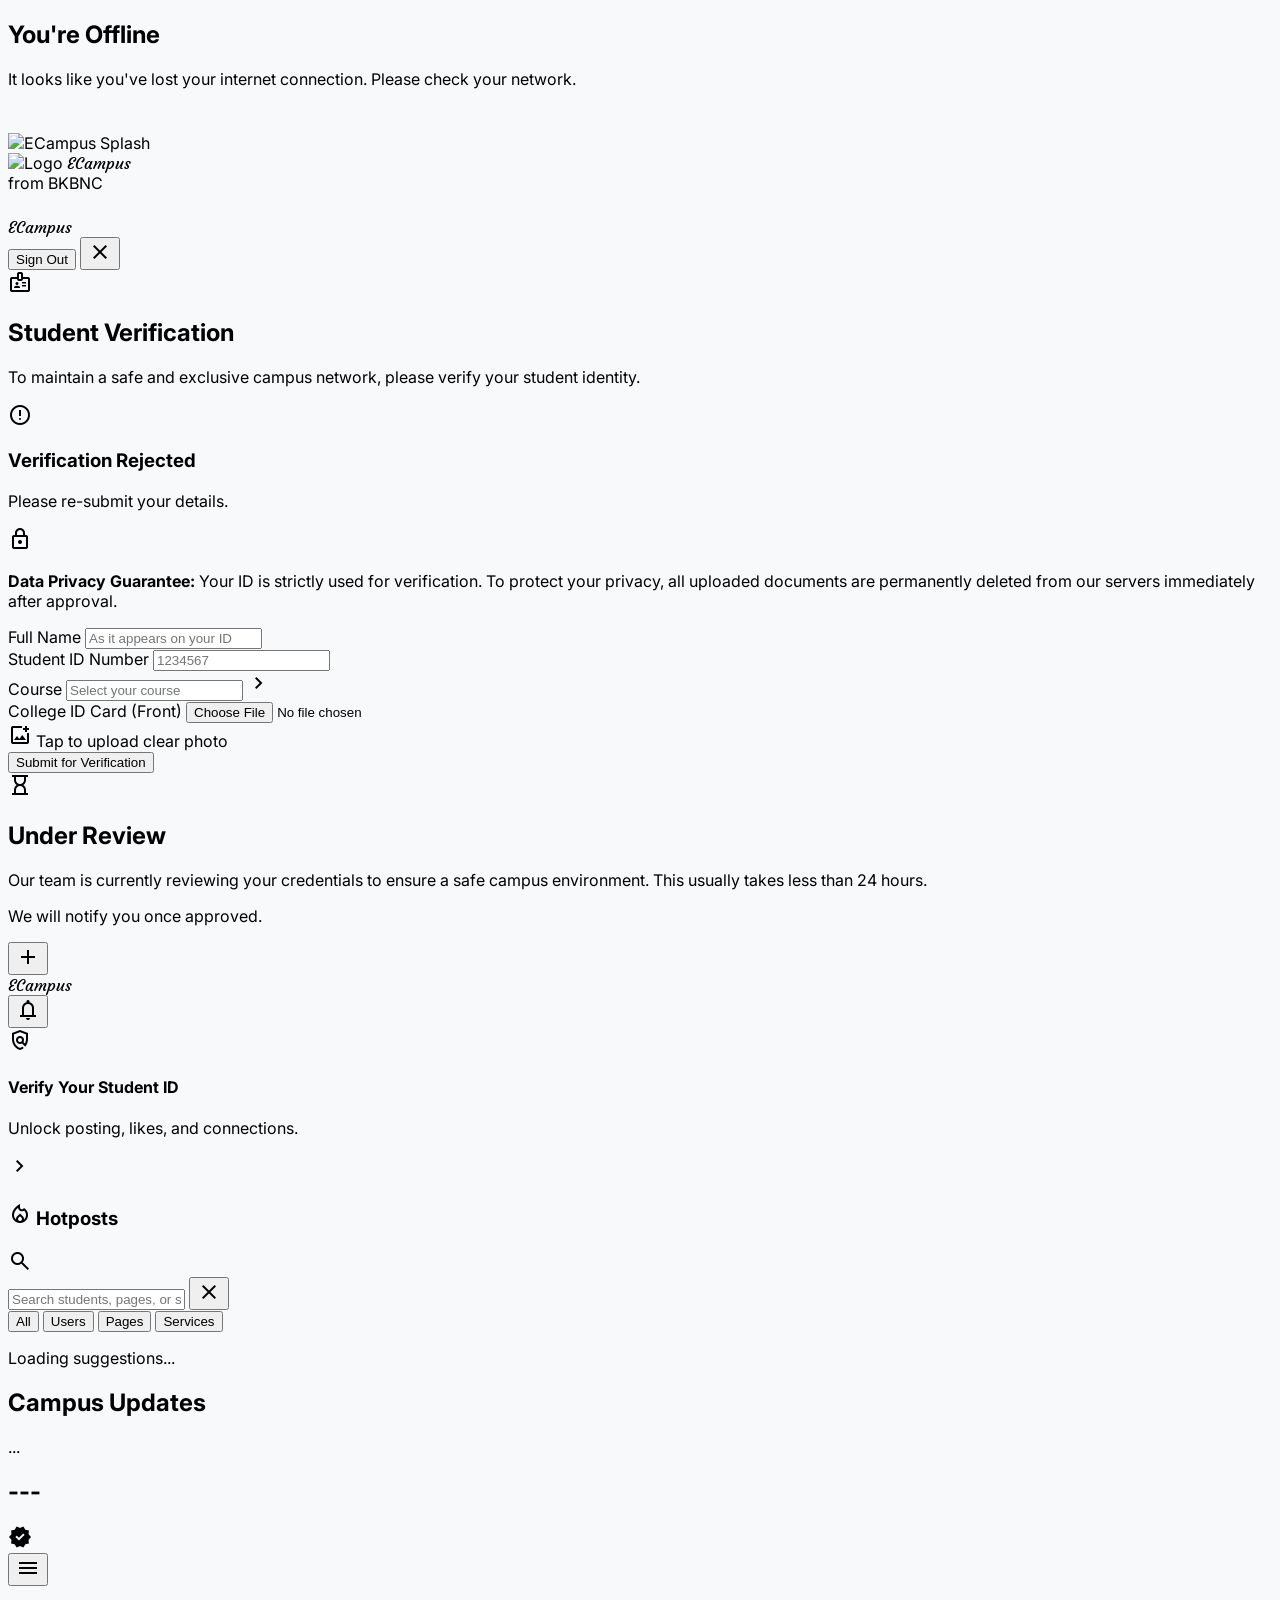
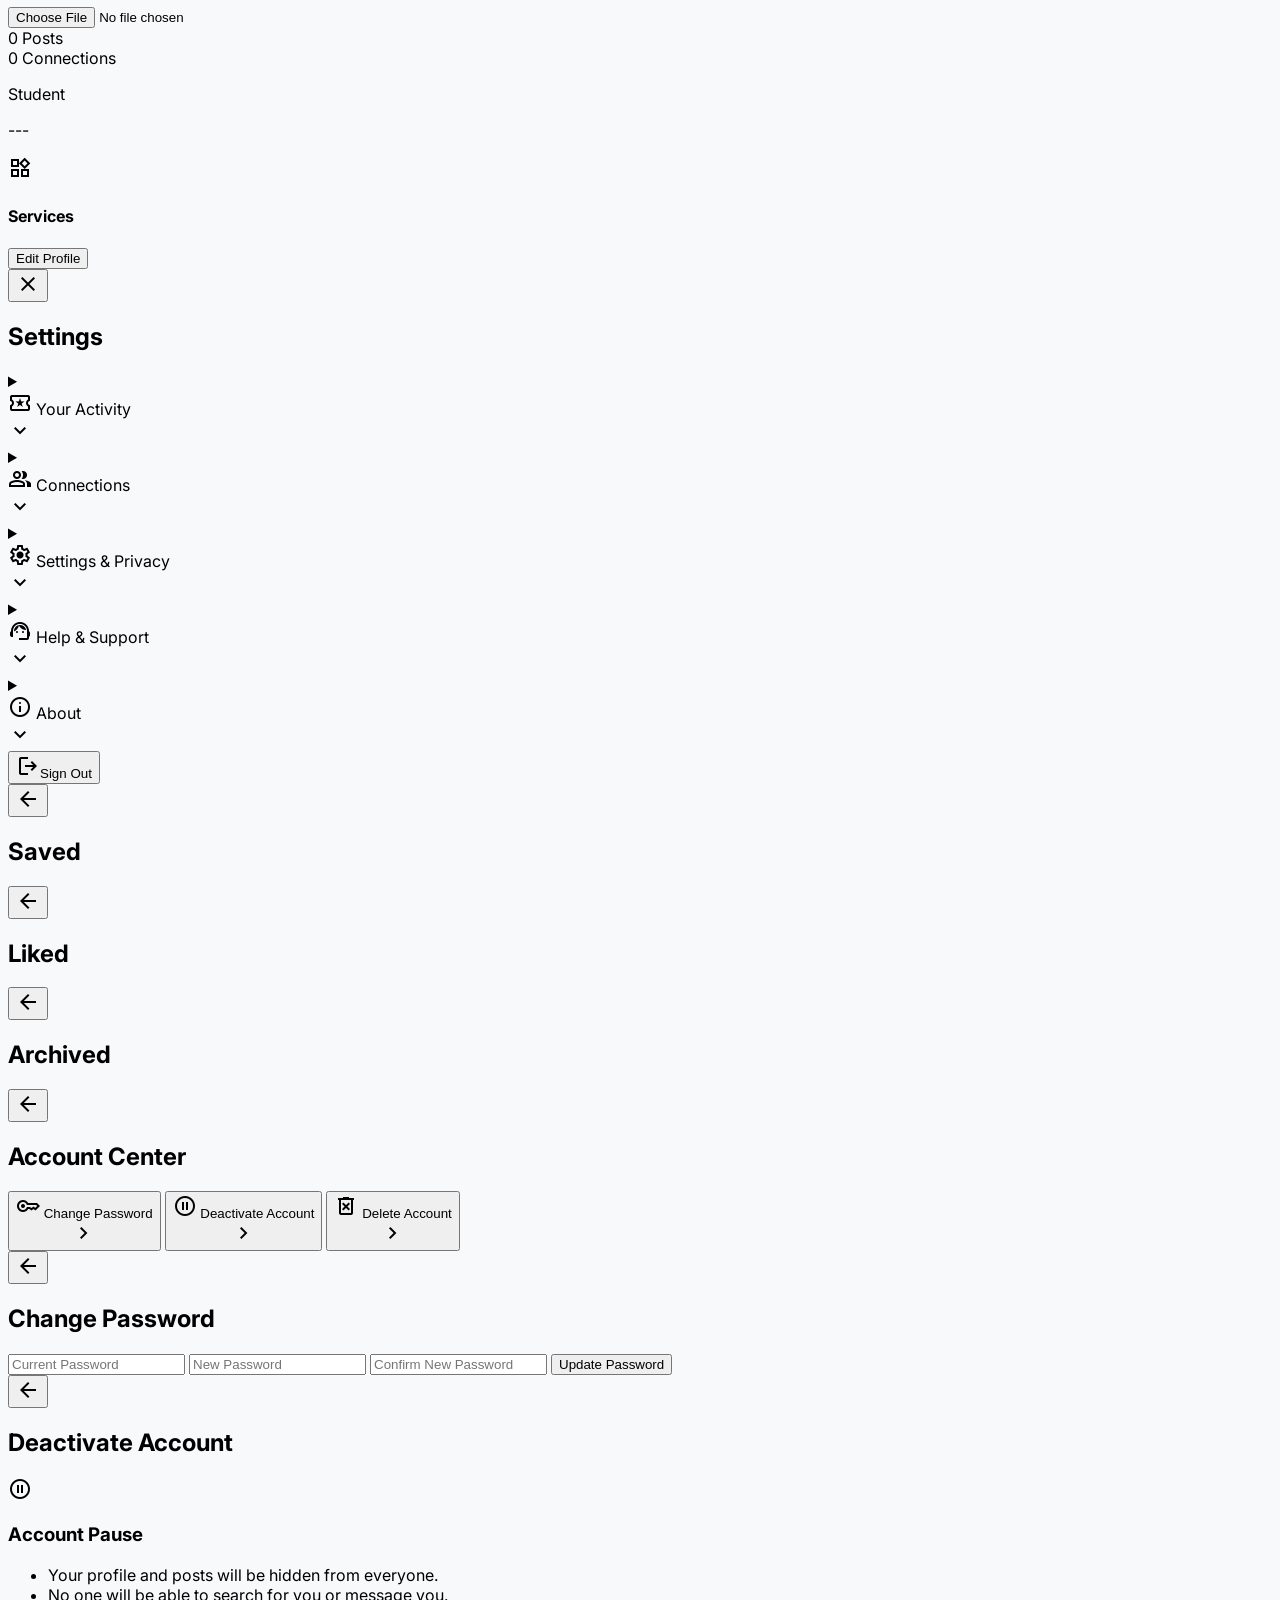
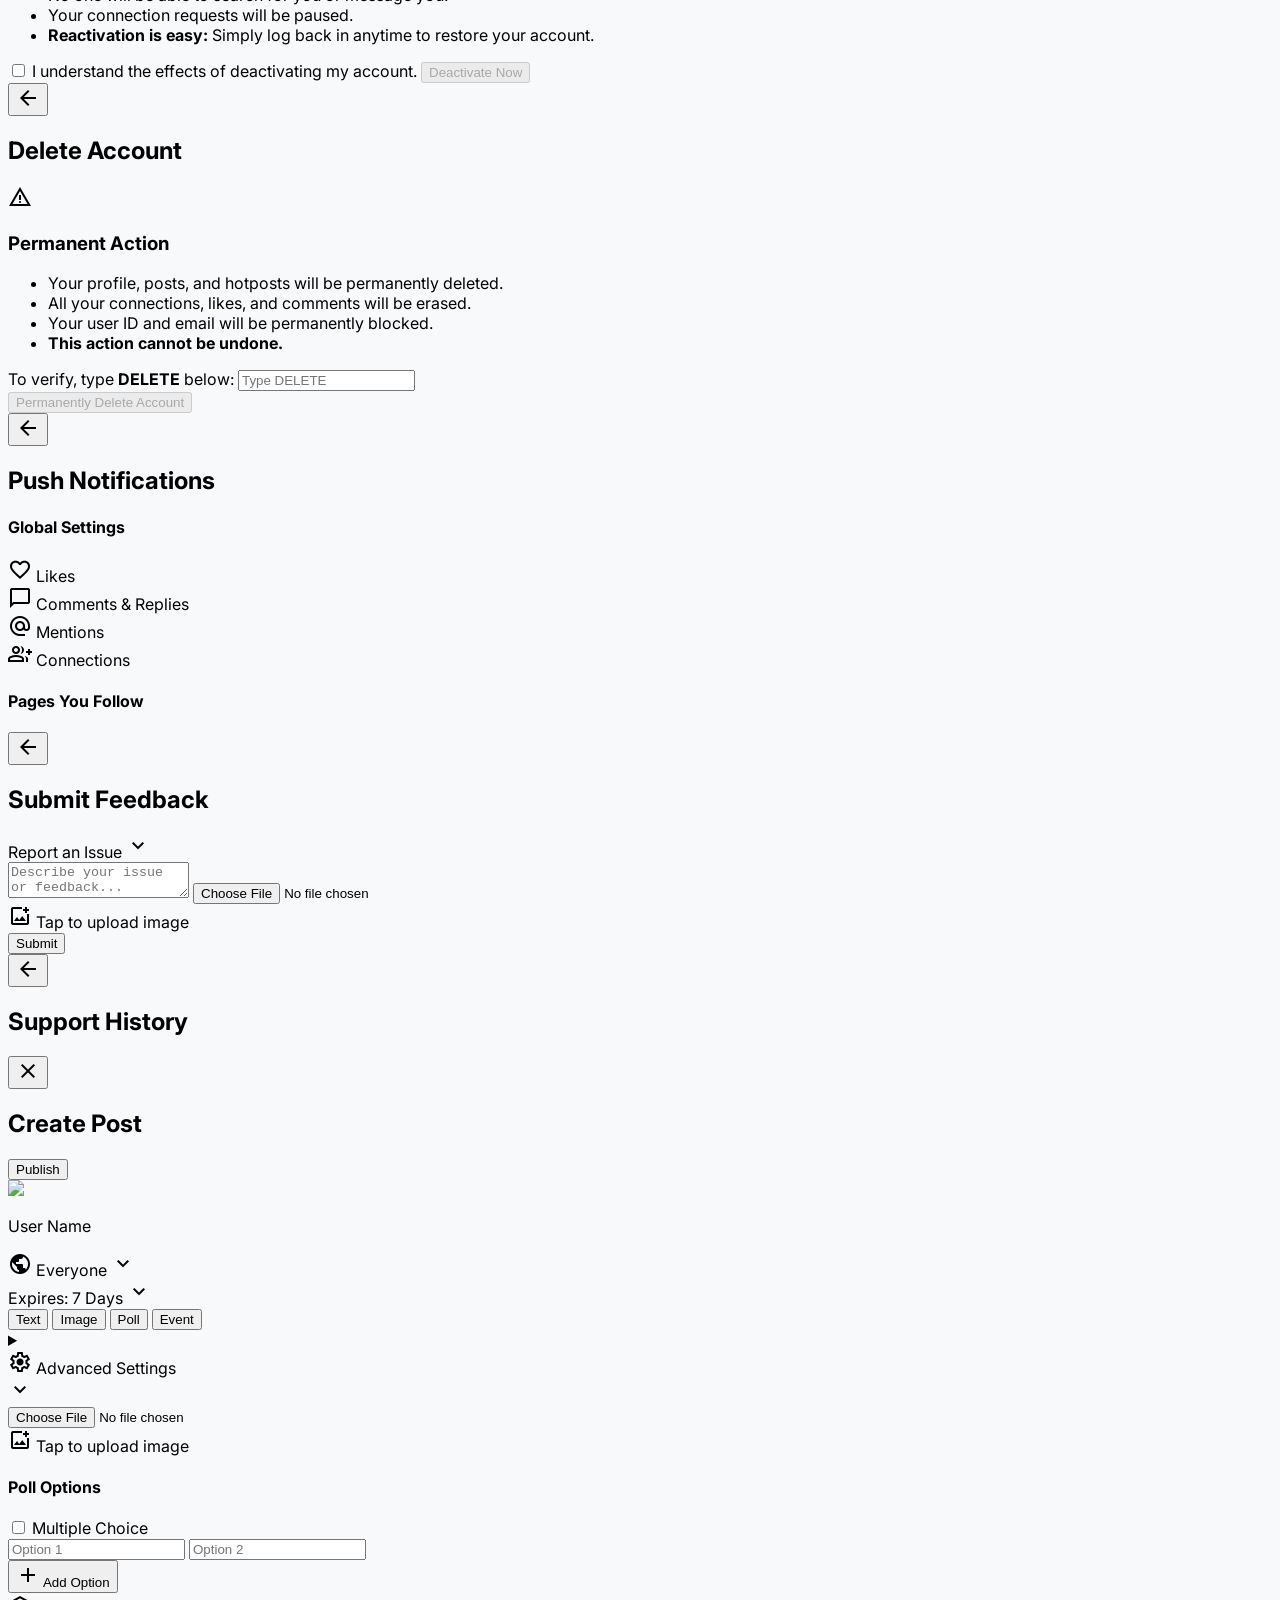
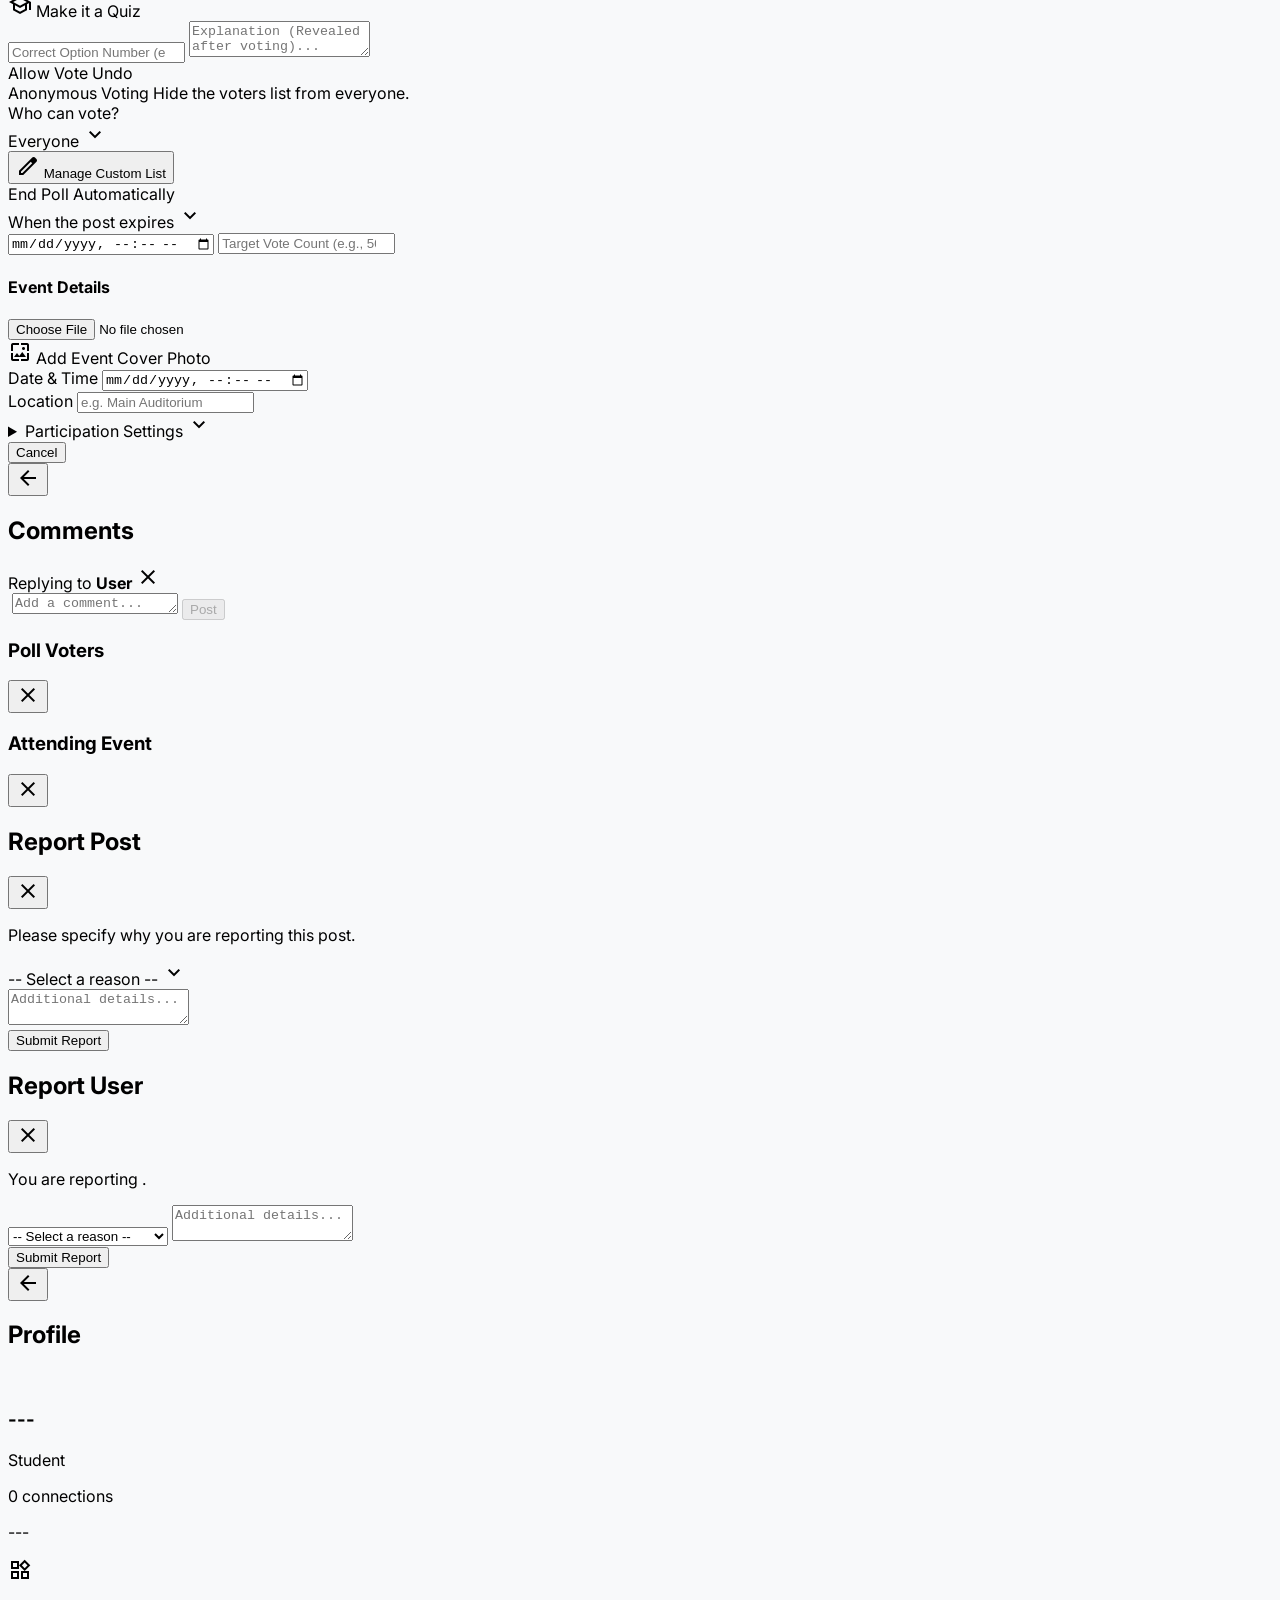
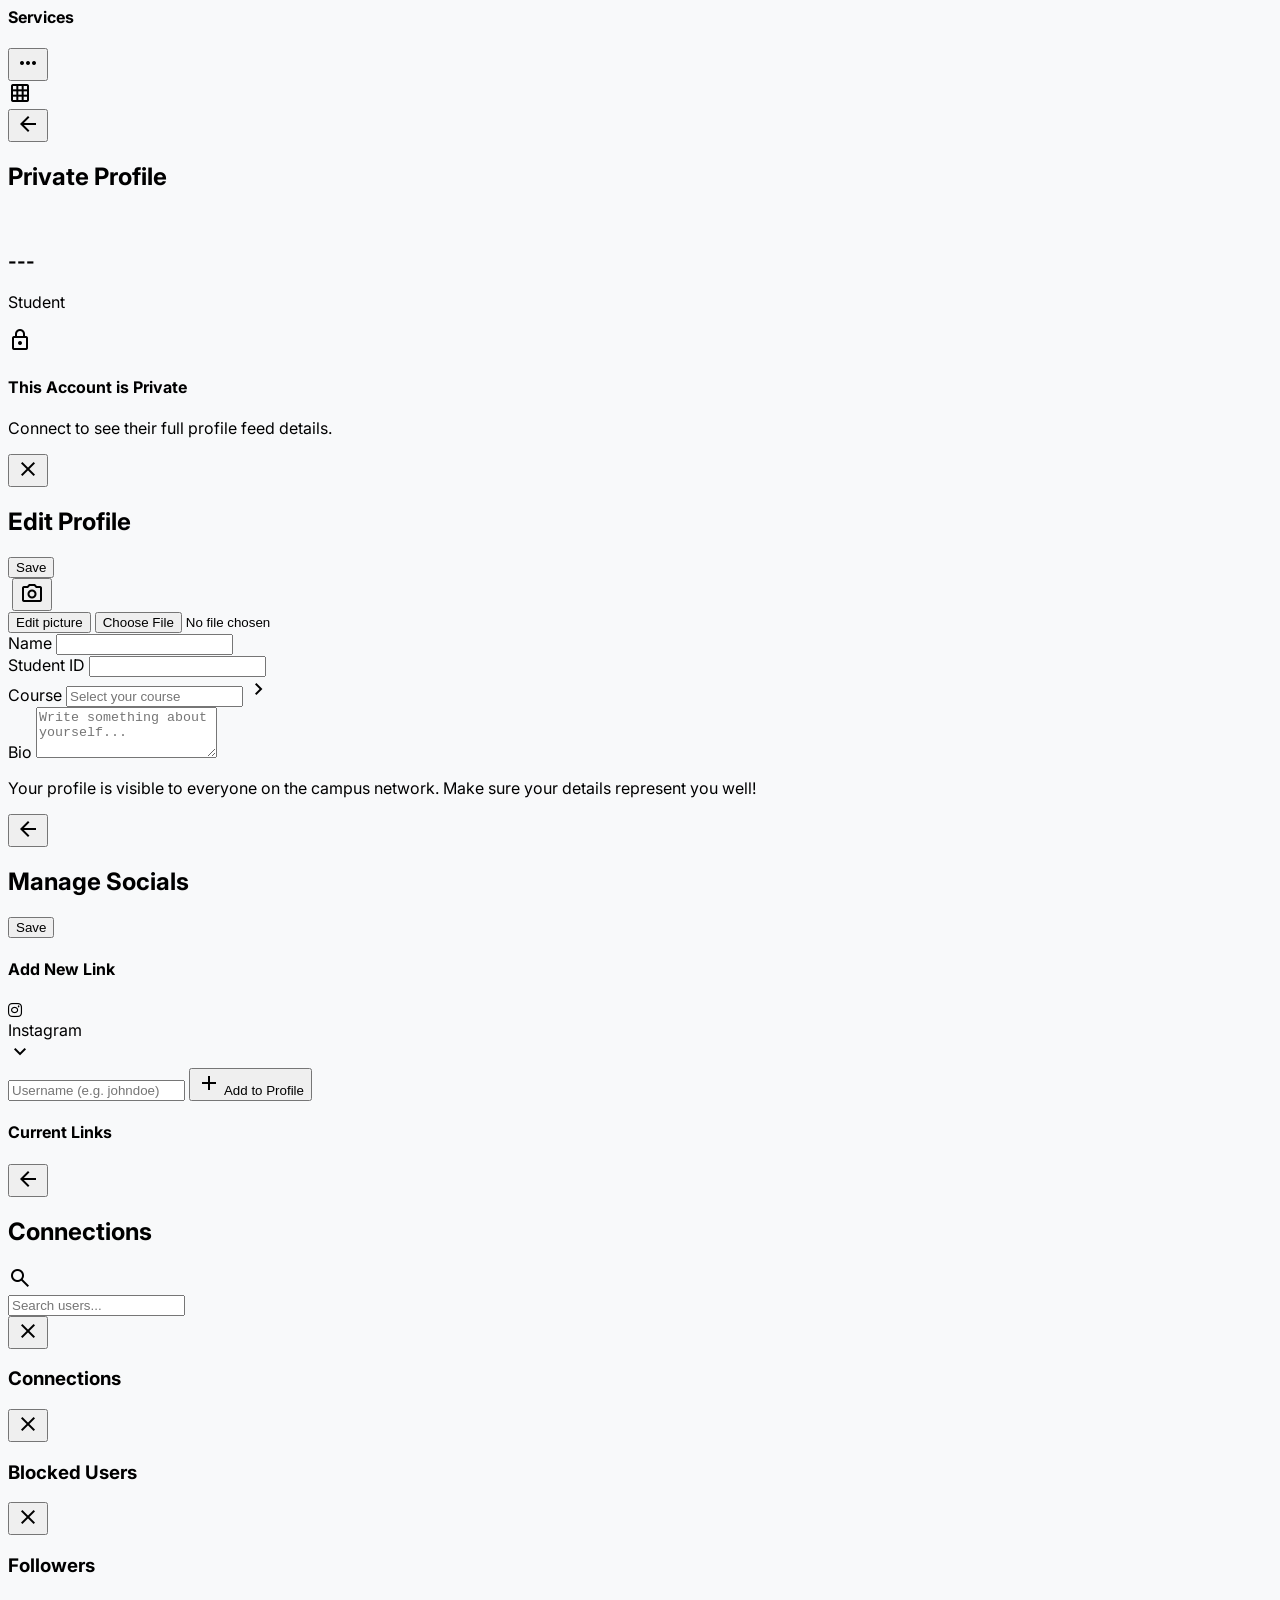
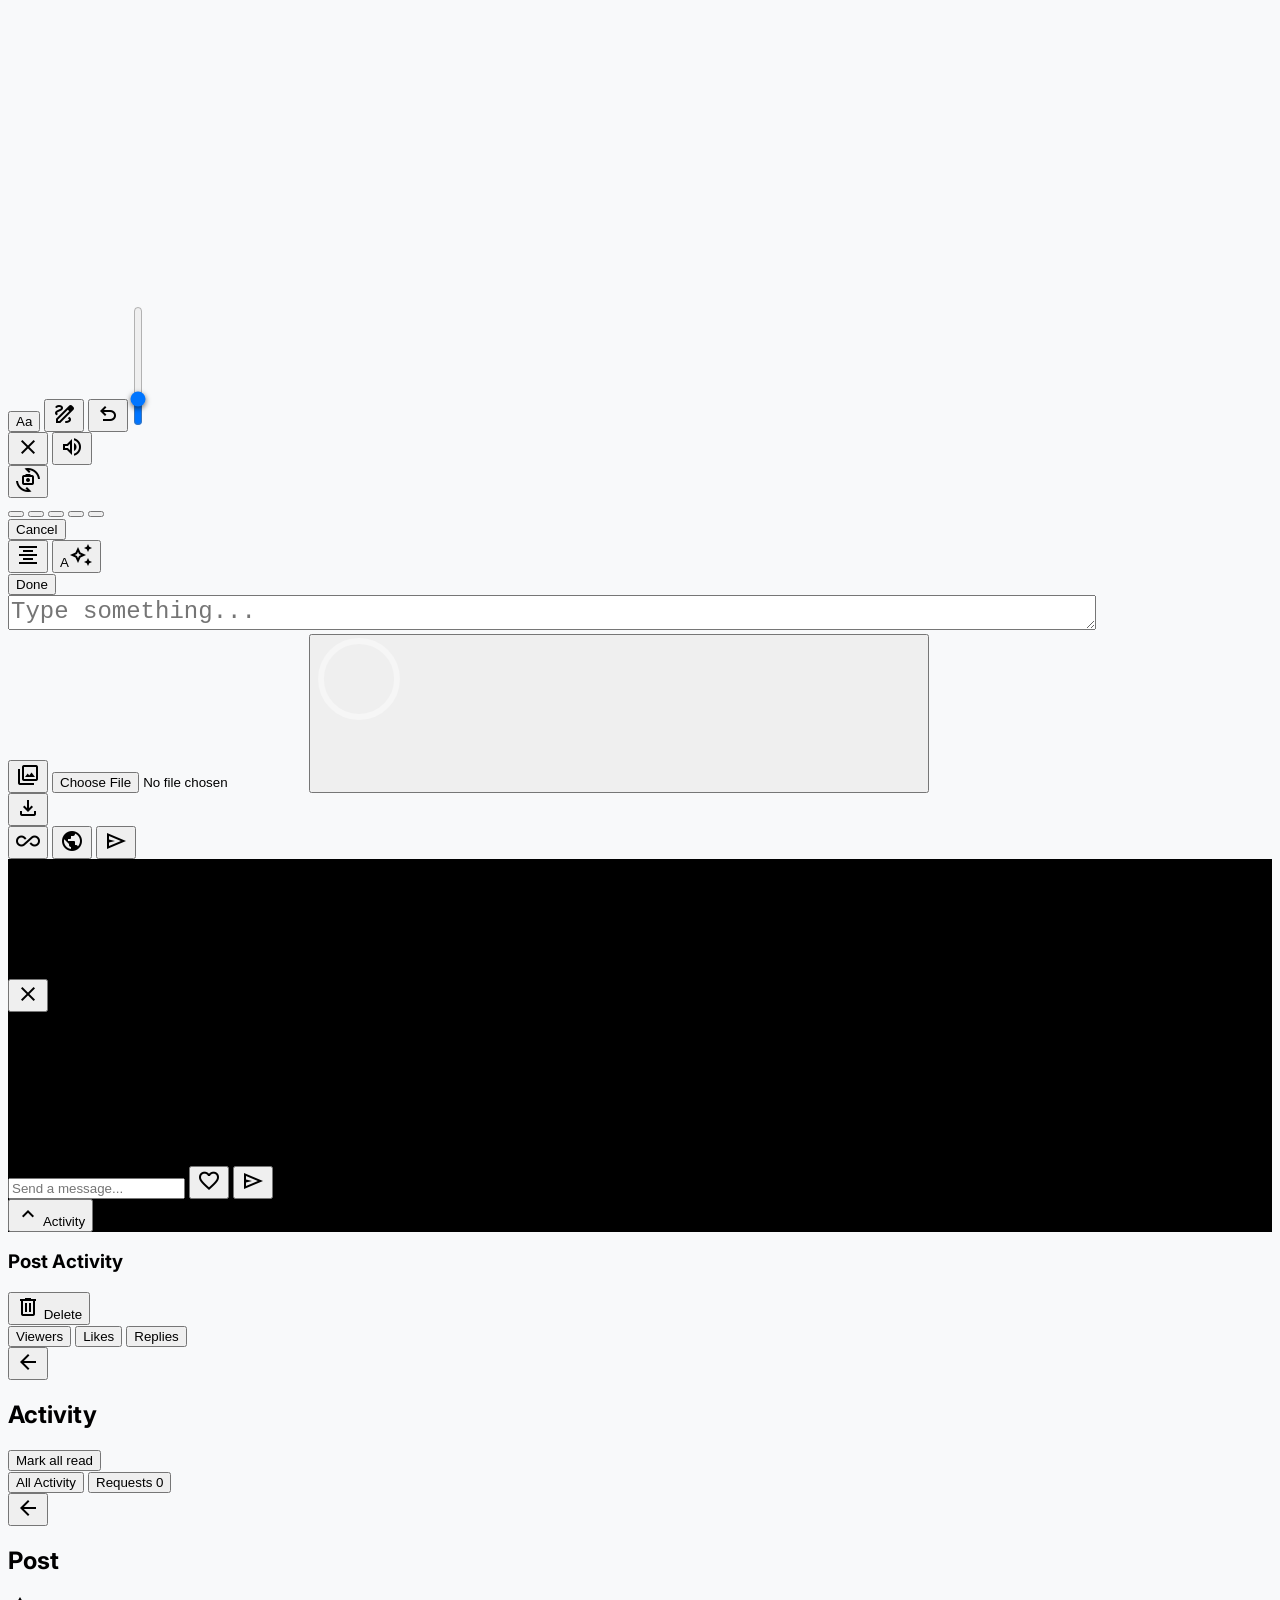
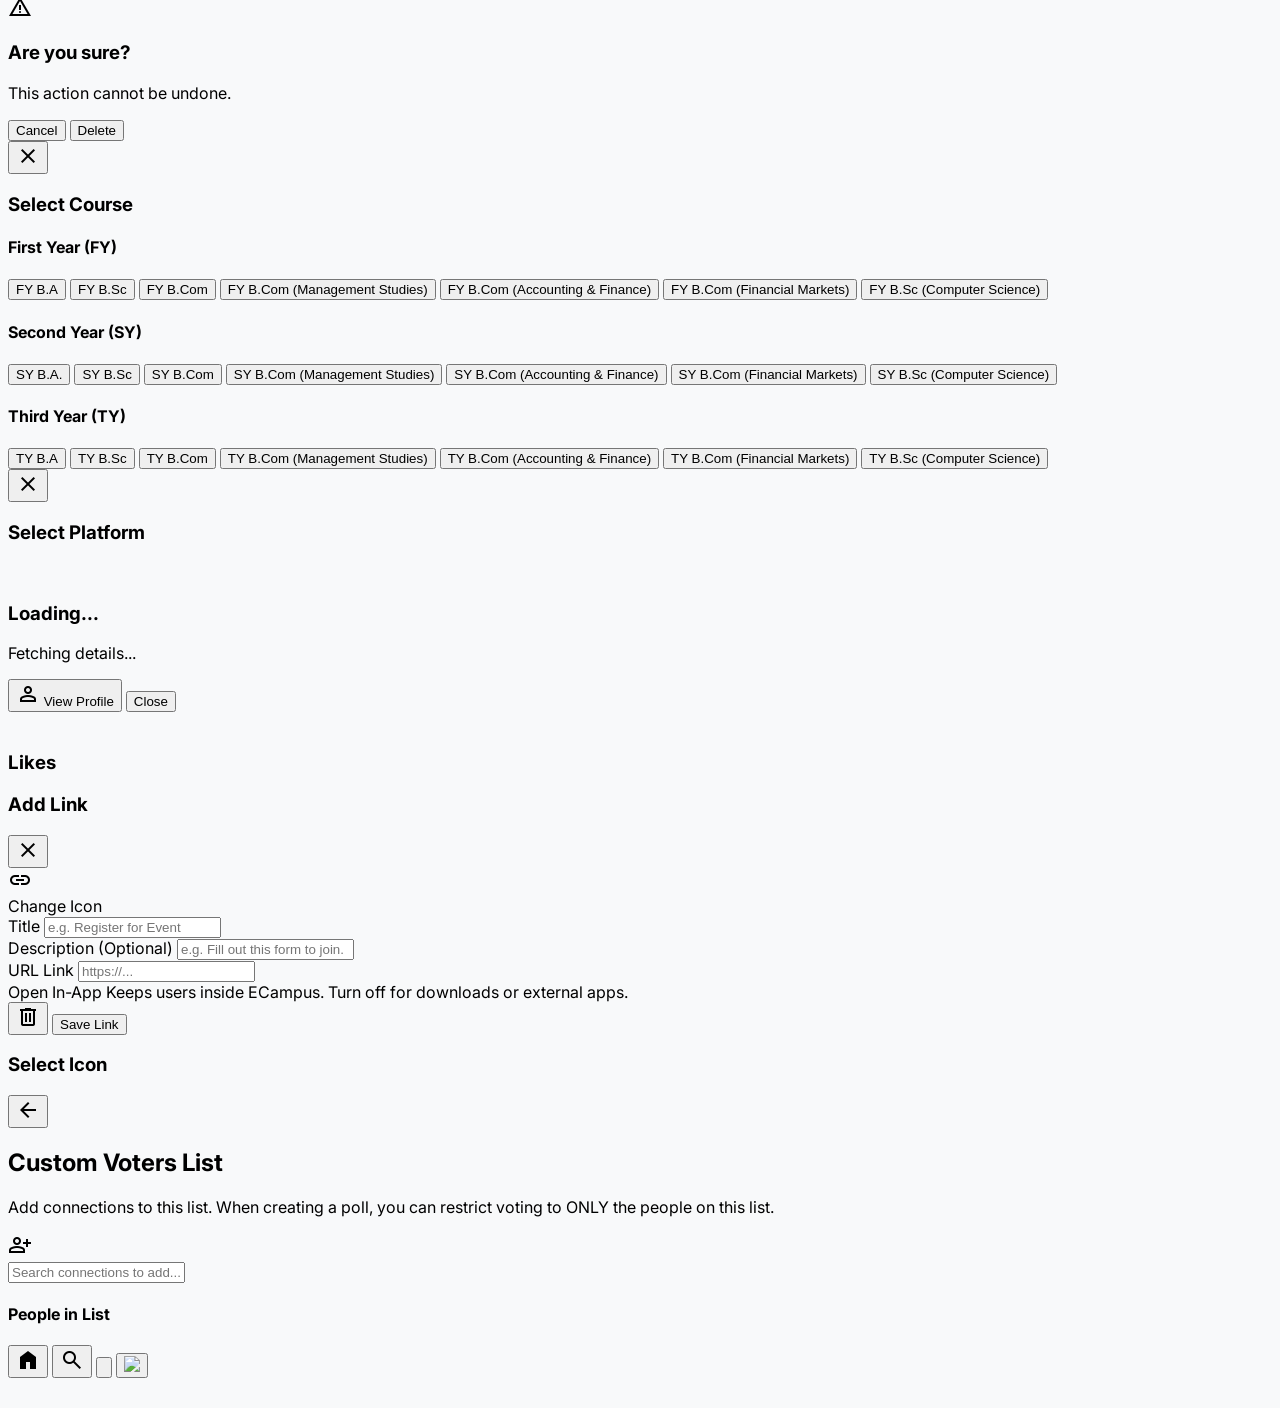
==== index.html @ 7bda2b0a "Implement offline screen overlay Added offline screen overlay functionality to notify users when the" ====
<!DOCTYPE html>
<html lang="en">

<head>
    <meta charset="utf-8" />
    <meta content="width=device-width, initial-scale=1.0, maximum-scale=1.0, user-scalable=no" name="viewport" />
    <title>ECampus</title>
<!-- 🚀 ADD THIS TO PREVENT THE WHITE FLASH -->
    <script>
        const isDark = localStorage.getItem('theme') === 'dark' || (!('theme' in localStorage) && window.matchMedia('(prefers-color-scheme: dark)').matches);
        
        if (isDark) {
            document.documentElement.classList.add('dark');
            // Force instantly paint dark background
            document.write('<style>body, #app-splash-screen { background-color: #121212 !important; }</style>');
        } else {
            document.documentElement.classList.remove('dark');
            // 🚀 FIX: Changed to #f8f9fa to perfectly match the Tailwind bg-surface color!
            document.write('<style>body, #app-splash-screen { background-color: #f8f9fa !important; }</style>');
        }
    </script>
<!-- Quill Rich Text Editor & Mentions -->
<link href="https://cdn.quilljs.com/1.3.6/quill.snow.css" rel="stylesheet">
<script src="https://cdn.quilljs.com/1.3.6/quill.min.js"></script>
<link href="https://cdn.jsdelivr.net/npm/quill-mention@3.3.0/dist/quill.mention.min.css" rel="stylesheet">
<script src="https://cdn.jsdelivr.net/npm/quill-mention@3.3.0/dist/quill.mention.min.js"></script>
    <link rel="stylesheet" href="style.css">
    <script src="https://cdn.tailwindcss.com?plugins=forms,container-queries"></script>
   <link href="https://fonts.googleapis.com/css2?family=Inter:wght@300;400;500;600;700;800&family=Courgette&display=swap"
      rel="stylesheet">
    <link rel="stylesheet" href="https://cdnjs.cloudflare.com/ajax/libs/font-awesome/6.5.1/css/all.min.css" />
   <link href="https://fonts.googleapis.com/css2?family=Material+Symbols+Outlined:wght,FILL@100..700,0..1&display=block" rel="stylesheet" />

    <!-- Supabase & HTML2Canvas for sharing posts as image -->
    <script src="https://cdn.jsdelivr.net/npm/@supabase/supabase-js@2"></script>
    <script src="https://cdnjs.cloudflare.com/ajax/libs/html2canvas/1.4.1/html2canvas.min.js"></script>
<script src="main.js?v=2" type="module" defer></script>
    <script id="tailwind-config">
        tailwind.config = {
            darkMode: "class",
            theme: {
                extend: {
                    colors: {
                        "on-surface-variant": "#3f4a3c",
                        "surface-dim": "#d9dadb",
                        "on-tertiary": "#ffffff",
                        "inverse-primary": "#78dc77",
                        "outline": "#6f7a6b",
                        "surface-container": "#edeeef",
                        "surface-container-high": "#e7e8e9",
                        "error-container": "#ffdad6",
                        "surface": "#f8f9fa",
                        "on-background": "#191c1d",
                        "surface-container-low": "#f3f4f5",
                        "on-secondary": "#ffffff",
                        "inverse-on-surface": "#f0f1f2",
                        "surface-bright": "#f8f9fa",
                        "error": "#ba1a1a",
                        "background": "#f8f9fa",
                        "secondary": "#4858ab",
                        "surface-container-lowest": "#ffffff",
                        "on-primary": "#ffffff",
                        "surface-tint": "#006e1c",
                        "on-error": "#ffffff",
                        "on-surface": "#191c1d",
                        "inverse-surface": "#2e3132",
                        "surface-variant": "#e1e3e4",
                        "surface-container-highest": "#e1e3e4",
                        "primary": "#006e1c"
                    },
                    fontFamily: {
                        sans: ["Inter", "sans-serif"]
                    }
                },
            },
        }
    </script>
    <style type="text/tailwindcss">
        @layer components {
            .btn-primary {
                @apply bg-primary text-white px-5 py-3 rounded-xl font-bold flex justify-center items-center gap-1 active:scale-95 transition-all shadow-md shadow-primary/25 disabled:bg-primary/50 disabled:cursor-not-allowed;
            }
            .btn-secondary {
                @apply bg-surface-variant/50 dark:bg-surface-variant/10 text-on-surface dark:text-gray-100 px-5 py-3 rounded-xl font-bold flex justify-center items-center gap-2 active:scale-95 transition-all disabled:opacity-60 disabled:cursor-not-allowed;
            }
            .btn-error {
                @apply bg-error text-white px-5 py-3 rounded-xl font-bold flex justify-center items-center gap-1 active:scale-95 transition-all shadow-md shadow-error/25 disabled:bg-error/50 disabled:cursor-not-allowed;
            }
        }
        /* Quill Editor Customizations */
.ql-toolbar.ql-snow, .ql-container.ql-snow {
    border-color: rgba(156, 163, 175, 0.3) !important;
}
.dark .ql-toolbar.ql-snow .ql-picker, 
.dark .ql-toolbar.ql-snow .ql-stroke {
    color: #f3f4f6 !important;
    stroke: #f3f4f6 !important;
}
.dark .ql-toolbar.ql-snow .ql-fill {
    fill: #f3f4f6 !important;
}
.dark .ql-editor.ql-blank::before {
    color: rgba(255,255,255,0.4) !important;
}
        /* Fix Rich Text formatting overridden by Tailwind */
.rich-text-content b, .rich-text-content strong { font-weight: bold; }
.rich-text-content i, .rich-text-content em { font-style: italic; }
.rich-text-content u { text-decoration: underline; }
.rich-text-content s, .rich-text-content strike { text-decoration: line-through; }
.rich-text-content ul { list-style-type: disc; padding-left: 1.5rem; margin-top: 0.5rem; margin-bottom: 0.5rem; }
.rich-text-content ol { list-style-type: decimal; padding-left: 1.5rem; margin-top: 0.5rem; margin-bottom: 0.5rem; }
.rich-text-content a { color: #006e1c; text-decoration: underline; }
.dark .rich-text-content a { color: #78dc77; }
    </style>
</head>

<body class="bg-surface dark:bg-[#121212] text-on-surface dark:text-gray-100 antialiased mb-24 relative overflow-x-hidden transition-colors duration-300 selection:bg-primary/20 overflow-hidden overscroll-y-none">

  <!-- Offline Screen Overlay -->
    <div id="offline-overlay" class="fixed inset-0 bg-white dark:bg-[#121212] z-[9999] hidden flex-col items-center justify-center text-center px-6">
        
        <h2 class="text-3xl font-black text-gray-900 dark:text-gray-100 mb-3">You're Offline</h2>
        <p class="text-gray-500 dark:text-gray-400 mb-8 font-medium max-w-sm">It looks like you've lost your internet connection. Please check your network.</p>
        
        <!-- The icon and retry button have been completely removed -->
    </div>

      <div id="ptr-container" class="fixed top-0 left-1/2 z-[9999] flex items-center justify-center gap-2 bg-surface dark:bg-[#1e1e1e] border border-surface-variant/50 dark:border-neutral-800 shadow-[0_10px_40px_rgba(0,0,0,0.3)] rounded-full px-5 py-2.5 opacity-0 pointer-events-none" style="transform: translate(-50%, -100px); will-change: transform, opacity;">
        <span id="ptr-spinner" class="material-symbols-outlined text-primary text-[20px]">refresh</span>
        <span id="ptr-text" class="text-[13px] font-bold text-on-surface dark:text-gray-100">Pull to refresh</span>
    </div>
   <!-- ========================================== -->
    <!-- NATIVE APP SPLASH SCREEN                   -->
    <!-- ========================================== -->
    <div id="app-splash-screen" class="fixed inset-0 z-[9999] bg-surface dark:bg-[#121212] flex items-center justify-center transition-opacity duration-500 overflow-hidden">
        
        <!-- 🚀 NEW FULL-SCREEN IMAGE (Hidden until fully loaded) -->
        <img src="https://i.postimg.cc/yNm4WYPZ/splash.png" 
             onload="this.classList.remove('opacity-0'); document.getElementById('splash-original').classList.add('opacity-0');" 
             class="absolute inset-0 w-full h-full object-cover z-20 transition-opacity duration-300 opacity-0 pointer-events-none select-none" 
             alt="ECampus Splash">

        <!-- 🚀 ORIGINAL SPLASH SCREEN (Shows instantly as a fallback) -->
        <div id="splash-original" class="absolute inset-0 flex flex-col items-center justify-center z-10 transition-opacity duration-300 w-full h-full">
            <!-- Center Logo Area -->
            <div class="flex-1 flex flex-col items-center justify-center mt-12 w-full">
                <!-- Pulsing Logo -->
                <img src="https://i.ibb.co/1tx99nVT/EC-nobg.png" class="w-28 h-28 mb-4 animate-pulse drop-shadow-xl object-contain" alt="Logo">
                <!-- App Name -->
                <span style="font-family:'Courgette',cursive;" class="text-[56px] leading-tight bg-gradient-to-r from-[#00C853] via-[#00A2FF] to-[#2962FF] bg-clip-text text-transparent select-none drop-shadow-sm pb-1">
                    ECampus
                </span>
            </div>
            
            <!-- Instagram Style Footer -->
            <div class="pb-10 flex flex-col items-center safe-pb w-full">
                <span class="text-[13px] text-on-surface-variant/70 dark:text-gray-500 font-medium mb-1 tracking-wide">from</span>
                <span class="text-[17px] font-extrabold text-transparent bg-clip-text bg-gradient-to-r from-primary to-green-400 tracking-widest uppercase">
                    BKBNC
                </span>
            </div>
        </div>
    </div>
   <!-- 🚀 GLOBAL TOAST CONTAINER (Moved outside to fix z-index stacking over modals) -->
<div id="toast-container" class="fixed top-[max(4.5rem,env(safe-area-inset-top))] left-1/2 -translate-x-1/2 w-full max-w-md p-4 space-y-2 z-[10000] pointer-events-none flex flex-col items-center"></div>
   <!-- ============================================== -->
    <!-- SECURE STUDENT VERIFICATION VIEW               -->
    <!-- ============================================== -->
    <div id="view-verification" class="fixed inset-0 z-[9999] bg-surface dark:bg-[#121212] hidden flex-col overflow-y-auto">
        
        <!-- Header -->
        <div class="px-6 pb-4 pt-[max(1.25rem,env(safe-area-inset-top))] flex items-center justify-between border-b border-surface-variant/40 dark:border-neutral-800 bg-surface/90 dark:bg-[#121212]/90 backdrop-blur-md sticky top-0 z-10">
            <span style="font-family:'Courgette',cursive;" class="text-[28px] bg-gradient-to-r from-[#00C853] via-[#00A2FF] to-[#2962FF] bg-clip-text text-transparent select-none">
                ECampus
            </span>
         <div class="flex items-center gap-3">
    <button class="verify-signout-btn text-[14px] font-bold text-error bg-error/10 px-4 py-1.5 rounded-full active:scale-95 transition-transform">
        Sign Out
    </button>
    <button onclick="document.getElementById('view-verification').classList.replace('flex', 'hidden')" class="w-8 h-8 bg-surface-variant/50 dark:bg-neutral-800 rounded-full flex items-center justify-center text-on-surface dark:text-gray-100">
        <span class="material-symbols-outlined text-[18px]">close</span>
    </button>
</div>
        </div>

        <div class="flex-1 px-6 py-8 max-w-screen-sm w-full mx-auto flex flex-col">
            
            <!-- STATE 1: FORM OR REJECTED -->
            <div id="verify-state-form" class="hidden flex-col flex-1">
                <div class="text-center mb-6">
                    <div class="w-16 h-16 bg-primary/10 text-primary rounded-full flex items-center justify-center mx-auto mb-4">
                        <span class="material-symbols-outlined text-[32px]">badge</span>
                    </div>
                    <h2 class="text-[24px] font-extrabold text-on-surface dark:text-gray-100 mb-2">Student Verification</h2>
                    <p class="text-[14px] text-on-surface-variant dark:text-gray-400">To maintain a safe and exclusive campus network, please verify your student identity.</p>
                </div>

                <!-- Rejection Alert (Hidden by default) -->
                <div id="verify-reject-alert" class="hidden bg-error/10 border border-error/30 rounded-2xl p-4 mb-6 text-center">
                    <span class="material-symbols-outlined text-error text-[24px] mb-1">error</span>
                    <h3 class="text-error font-bold text-[14px] mb-1">Verification Rejected</h3>
                    <p id="verify-reject-reason" class="text-[13px] text-error/80 font-medium">Please re-submit your details.</p>
                </div>

                <!-- Trust Badge -->
                <div class="bg-surface-variant/20 dark:bg-neutral-900/50 border border-surface-variant/50 dark:border-neutral-800 rounded-2xl p-4 mb-6 flex items-start gap-3">
                    <span class="material-symbols-outlined text-primary text-[20px] mt-0.5">lock</span>
                    <p class="text-[12px] text-on-surface-variant dark:text-gray-400 leading-snug">
                        <strong class="text-on-surface dark:text-gray-200">Data Privacy Guarantee:</strong> Your ID is strictly used for verification. To protect your privacy, all uploaded documents are <span class="text-primary font-bold">permanently deleted</span> from our servers immediately after approval.
                    </p>
                </div>

                <div class="space-y-4 mb-8">
                    <div>
                        <label class="text-[12px] font-bold text-on-surface-variant dark:text-gray-400 uppercase tracking-wider mb-1 block">Full Name</label>
                        <input type="text" id="verify-name" class="w-full bg-surface dark:bg-[#121212] border border-surface-variant/60 dark:border-neutral-700 rounded-xl p-3.5 text-[14px] text-on-surface dark:text-gray-100 outline-none focus:border-primary" placeholder="As it appears on your ID">
                    </div>
                    <div>
                        <label class="text-[12px] font-bold text-on-surface-variant dark:text-gray-400 uppercase tracking-wider mb-1 block">Student ID Number</label>
                        <input type="text" id="verify-student-id" class="w-full bg-surface dark:bg-[#121212] border border-surface-variant/60 dark:border-neutral-700 rounded-xl p-3.5 text-[14px] text-on-surface dark:text-gray-100 outline-none focus:border-primary" placeholder="1234567">
                    </div>
                   <div class="relative cursor-pointer" onclick="openCoursePicker()">
                        <label class="text-[12px] font-bold text-on-surface-variant dark:text-gray-400 uppercase tracking-wider mb-1 block">Course</label>
                        <input type="text" id="verify-course" readonly class="w-full bg-surface dark:bg-[#121212] border border-surface-variant/60 dark:border-neutral-700 rounded-xl p-3.5 text-[14px] text-on-surface dark:text-gray-100 outline-none focus:border-primary pointer-events-none" placeholder="Select your course">
                        <span class="material-symbols-outlined absolute right-3 top-[38px] text-on-surface-variant pointer-events-none">chevron_right</span>
                    </div>
                    
                   <div class="pt-2">
                        <label class="text-[12px] font-bold text-on-surface-variant dark:text-gray-400 uppercase tracking-wider mb-1 block">College ID Card (Front)</label>
                        <input type="file" id="id-card-upload" accept="image/*" class="hidden">
                        <div id="id-card-preview-container" onclick="document.getElementById('id-card-upload').click()" class="w-full h-40 border-2 border-dashed border-surface-variant/80 dark:border-neutral-700 rounded-2xl flex flex-col items-center justify-center text-on-surface-variant dark:text-gray-400 cursor-pointer hover:border-primary hover:text-primary transition-colors bg-surface-variant/10 relative overflow-hidden p-2">
                            <span class="material-symbols-outlined text-[32px] mb-2" id="verify-img-icon">add_photo_alternate</span>
                            <span class="text-sm font-medium" id="verify-img-text">Tap to upload clear photo</span>
                        </div>
                    </div>
                </div>

                <div class="mt-auto">
                    <button id="submit-verification-btn" class="w-full bg-primary text-white font-extrabold py-4 rounded-2xl active:scale-95 transition-transform shadow-lg shadow-primary/25">
                        Submit for Verification
                    </button>
                </div>
            </div>

            <!-- STATE 2: PENDING REVIEW -->
            <div id="verify-state-pending" class="hidden flex-col flex-1 items-center justify-center text-center mt-12">
                <div class="w-24 h-24 bg-orange-500/10 text-orange-500 rounded-full flex items-center justify-center mb-6 animate-pulse">
                    <span class="material-symbols-outlined text-[42px]">hourglass_empty</span>
                </div>
                <h2 class="text-[26px] font-extrabold text-on-surface dark:text-gray-100 mb-3">Under Review</h2>
                <p class="text-[15px] text-on-surface-variant dark:text-gray-400 leading-relaxed max-w-xs">
                    Our team is currently reviewing your credentials to ensure a safe campus environment. This usually takes less than 24 hours.
                </p>
                <p class="text-[14px] font-bold text-primary mt-6">We will notify you once approved.</p>
            </div>

        </div>
    </div>
    <!-- HEADER -->
    <header class="bg-transparent safe-pt z-[50] relative">
        <div class="flex items-center px-4 h-[54px] w-full max-w-screen-md mx-auto relative">
            <div class="flex-none z-10">
                <button
                    id="create-post-header-btn"
                    onclick="openCreatePostView()"
                    class="w-9 h-9 flex items-center justify-center rounded-full hover:bg-surface-variant/50 dark:hover:bg-neutral-800 active:scale-95 transition-all">
                    <span class="material-symbols-outlined text-[28px]">
                        add
                    </span>
                </button>
            </div>
            <div class="absolute inset-0 flex items-center justify-center pointer-events-none">
                <span
                    style="font-family:'Courgette',cursive;"
                    class="text-[32px]
                           leading-none
                           bg-gradient-to-r
                           from-[#00C853]
                           via-[#00A2FF]
                           to-[#2962FF]
                           bg-clip-text
                           text-transparent
                           select-none">
                    ECampus
                </span>
            </div>
            <div class="flex-none ml-auto z-10 relative">
                <button id="notif-btn"
                    class="p-2 rounded-full hover:bg-surface-variant/50 transition-all active:scale-95 duration-200 relative text-on-surface-variant dark:text-gray-400">
                    <span class="material-symbols-outlined">notifications</span>
                    <span id="notif-badge"
                        class="absolute top-2 right-2.5 w-2.5 h-2.5 bg-error rounded-full border-2 border-surface dark:border-[#121212] hidden"></span>
                </button>
            </div>
        </div>
    </header>
 
    <!-- MAIN CONTENT -->
<main id="main-content" class="px-5 max-w-screen-md mx-auto relative z-10 pb-6">
        
     
      
        <!-- DASHBOARD VIEW -->
<div id="view-dashboard" class="tab-content active animate-fadeIn pt-2">   
    <!-- Persistent Verification Banner -->
<div id="verification-banner" class="hidden mx-4 mb-4 mt-2 bg-orange-500/10 border border-orange-500/30 rounded-2xl p-4 flex items-center justify-between cursor-pointer" onclick="document.getElementById('view-verification').classList.replace('hidden', 'flex')">
    <div class="flex items-center gap-3">
        <span class="material-symbols-outlined text-orange-500 text-[24px]">policy</span>
        <div>
            <h4 class="text-[14px] font-bold text-orange-600 dark:text-orange-500 leading-tight" id="banner-title">Verify Your Student ID</h4>
            <p class="text-[12px] text-on-surface-variant dark:text-gray-400 mt-0.5" id="banner-desc">Unlock posting, likes, and connections.</p>
        </div>
    </div>
    <span class="material-symbols-outlined text-orange-500">chevron_right</span>
</div>
            <!-- HOTPOSTS -->
            <section class="mb-4">
                <div class="flex justify-between items-center mb-3">
                    <h3 class="text-[14px] font-bold text-on-surface dark:text-gray-100 flex items-center gap-1.5">
                        <span class="material-symbols-outlined text-[#e65100] text-[18px]">local_fire_department</span>
                        Hotposts
                    </h3>
                    
                </div>
                <div class="flex gap-4 overflow-x-auto hide-scrollbar pb-2 pt-1" id="hotposts-container">
                    <!-- Dynamic hotposts injected here -->
                </div>
            </section>

            <!-- FEED POSTS -->
            <section class="mt-4">
                <!-- Feed Container -->
                <div id="feed-posts-container" class="space-y-5 mt-2">
                </div>
            </section>
        </div>

<!-- SEARCH VIEW -->
<div id="view-search" class="tab-content hidden safe-pt">
    <div class="relative mb-4 mt-2">
        <div class="absolute inset-y-0 left-0 flex items-center pl-4 pointer-events-none text-on-surface-variant">
            <span class="material-symbols-outlined text-[20px]">search</span>
        </div>
        <input type="text" id="search-input"
            class="w-full bg-surface-container-lowest dark:bg-[#1e1e1e] border border-surface-variant/60 dark:border-neutral-800 text-on-surface dark:text-gray-100 text-sm rounded-2xl focus:ring-primary focus:border-primary block pl-11 pr-11 p-3.5 shadow-sm outline-none placeholder-on-surface-variant/70 transition-colors"
            placeholder="Search students, pages, or services...">
            
        <!-- Clear Search Button (Hidden by default) -->
        <button id="clear-search-btn" class="hidden absolute inset-y-0 right-0 flex items-center pr-4 text-on-surface-variant hover:text-primary transition-colors cursor-pointer active:scale-90">
            <span class="material-symbols-outlined text-[20px]">close</span>
        </button>
    </div>

    <!-- 🚀 NEW: Horizontal Pill Tabs -->
    <div id="search-tabs-container" class="flex gap-2 overflow-x-auto hide-scrollbar mb-4 px-1 hidden">
        <button data-tab="all" class="search-tab-btn bg-on-surface text-surface dark:bg-white dark:text-black px-4 py-1.5 rounded-full text-[13px] font-bold shrink-0 transition-colors">All</button>
        <button data-tab="users" class="search-tab-btn bg-surface-variant/30 text-on-surface-variant dark:bg-neutral-800 dark:text-gray-300 px-4 py-1.5 rounded-full text-[13px] font-bold shrink-0 transition-colors border border-transparent hover:border-surface-variant/50">Users</button>
        <button data-tab="pages" class="search-tab-btn bg-surface-variant/30 text-on-surface-variant dark:bg-neutral-800 dark:text-gray-300 px-4 py-1.5 rounded-full text-[13px] font-bold shrink-0 transition-colors border border-transparent hover:border-surface-variant/50">Pages</button>
        <button data-tab="services" class="search-tab-btn bg-surface-variant/30 text-on-surface-variant dark:bg-neutral-800 dark:text-gray-300 px-4 py-1.5 rounded-full text-[13px] font-bold shrink-0 transition-colors border border-transparent hover:border-surface-variant/50">Services</button>
    </div>

    <!-- Dynamic Search Results -->
    <div id="search-results-container" class="hidden space-y-1 mb-8"></div>

    <!-- Discover Students / Pages -->
    <div id="explore-users-container" class="space-y-3">
        <p class="text-sm italic text-center py-4 text-on-surface-variant dark:text-gray-400">Loading suggestions...</p>
    </div>
</div>
        <!-- UPDATES VIEW -->
<div id="view-updates" class="tab-content hidden pt-4 safe-pt">
    <h2 class="text-2xl font-extrabold text-on-surface dark:text-gray-100 mb-6">
        Campus Updates
    </h2>

    <div id="updates-container" class="space-y-4">
        ...
    </div>
</div>

<!-- PROFILE VIEW -->
        <div id="view-profile" class="tab-content hidden pb-24">
            
            <!-- Header (Now Scrollable) -->
            <div class="flex items-center justify-between pt-4 safe-pt mb-6">
                <div class="flex items-center gap-1.5 min-w-0">
                    <h2 id="my-profile-header-name" class="text-[22px] font-extrabold text-on-surface dark:text-gray-100 tracking-tight truncate">---</h2>
                    <span id="my-profile-header-tick" class="hidden material-symbols-outlined text-[20px]" style="font-variation-settings: 'FILL' 1;">verified</span>
                </div>
                <button onclick="openSettingsSidebar()" class="p-2 -mr-2 rounded-full hover:bg-surface-variant/50 text-on-surface dark:text-gray-100 transition-colors">
                    <span class="material-symbols-outlined text-[28px]">menu</span>
                </button>
            </div>

            <!-- Plain Profile DP & Stats -->
            <div class="flex items-center mb-6">
                <!-- DP Circle (Tap to upload) -->
                <div class="relative shrink-0 mr-6">
                    <div class="w-20 h-20 rounded-full border border-surface-variant/60 dark:border-neutral-700 overflow-hidden bg-surface-variant/50">
<img id="my-profile-avatar" src="" class="w-full h-full object-cover cursor-pointer hover:opacity-80 transition-opacity dp-link" oncontextmenu="return false;" onclick="document.getElementById('avatar-upload-input').click()">
                    </div>
                    <input type="file" id="avatar-upload-input" accept="image/*" class="hidden">
                </div>

                <div class="flex-1 flex justify-around items-center">
                    <div class="flex flex-col items-center">
                        <span id="my-profile-posts-count" class="text-[18px] font-extrabold text-on-surface dark:text-gray-100">0</span>
                        <span class="text-[13px] font-medium text-on-surface-variant dark:text-gray-400">Posts</span>
                    </div>
                   <div onclick="handleProfileStatsClick()" class="flex flex-col items-center cursor-pointer">
    <span id="my-profile-connection-count" class="text-[18px] font-extrabold text-on-surface dark:text-gray-100">0</span>
    <span class="text-[13px] font-medium text-on-surface-variant dark:text-gray-400">Connections</span>
</div>
                </div>
            </div>

            <!-- Bio -->
            <div class="mb-5">
                <p id="my-profile-course" class="text-[14px] font-bold text-on-surface dark:text-gray-200 mb-1">Student</p>
                <p id="my-profile-bio" class="text-[14px] text-on-surface dark:text-gray-300 leading-snug whitespace-pre-wrap mb-4">---</p>
                <div id="my-profile-social-links" class="flex gap-3 overflow-x-auto hide-scrollbar pb-1"></div>
                <!-- Native Services Horizontal Scroller -->
<!-- Native Links Horizontal Scroller (My Profile) -->
<div id="my-profile-services-wrapper" class="hidden mt-6 mb-2">
    <div class="flex items-center gap-2 mb-3 px-1">
        <span class="material-symbols-outlined text-primary text-[18px]">widgets</span>
        <h4 class="text-[13px] font-extrabold text-on-surface dark:text-gray-100 tracking-widest uppercase">Services</h4>
    </div>
    <div id="my-profile-services-container" class="flex gap-3 overflow-x-auto hide-scrollbar pb-4 pt-1 snap-x snap-mandatory px-1 text-left">
        <!-- Service Cards Inject Here -->
    </div>
</div>
            </div>

            <!-- Full Width Edit Button -->
            <div class="mb-6">
                <button onclick="openEditProfileModal()" class="w-full bg-surface-variant/50 dark:bg-neutral-800 text-on-surface dark:text-gray-100 py-2 rounded-xl text-[14px] font-bold active:scale-95 transition-transform">Edit Profile</button>
            </div>

            <!-- Full Interactive Feed (Gap Removed) -->
            <div class="w-full pt-2">
                <div id="my-profile-feed" class="w-full space-y-5"></div>
            </div>
        </div>
    
<!-- NESTED SETTINGS SIDEBAR -->
<div id="settings-sidebar" class="fixed inset-0 z-[160] hidden justify-end transition-opacity opacity-0 bg-surface dark:bg-[#121212]">
    
    <!-- MAIN SETTINGS PANEL -->
    <div id="settings-main-panel" class="absolute inset-y-0 right-0 w-full max-w-screen-md mx-auto flex flex-col transition-transform duration-300 translate-x-full shadow-2xl bg-surface dark:bg-[#121212] z-10">
        <div class="pt-[max(1rem,env(safe-area-inset-top))] pb-4 border-b border-surface-variant/40 dark:border-neutral-800 flex items-center px-5 shrink-0 bg-surface/90 dark:bg-[#121212]/90 backdrop-blur-xl">
            <button onclick="closeSettingsSidebar()" class="p-2 -ml-2 rounded-full hover:bg-surface-variant/50 text-on-surface dark:text-gray-100 transition-colors flex items-center justify-center">
                <span class="material-symbols-outlined text-[28px]">close</span>
            </button>
            <h2 class="text-xl font-extrabold ml-2 text-on-surface dark:text-gray-100 tracking-tight">Settings</h2>
        </div>
        
        <div class="flex-1 overflow-y-auto px-5 py-4 space-y-3 mt-2 hide-scrollbar">
            
            <!-- SECTION 1: YOUR ACTIVITY -->
            <details class="group bg-surface-variant/10 dark:bg-neutral-900/30 rounded-2xl border border-surface-variant/30 dark:border-neutral-800 overflow-hidden">
                <summary class="flex items-center justify-between p-4 cursor-pointer list-none transition-colors hover:bg-surface-variant/20 dark:hover:bg-neutral-800/50">
                    <div class="flex items-center gap-3 text-on-surface dark:text-gray-200">
                        <span class="material-symbols-outlined text-[24px]">local_activity</span>
                        <span class="text-[15px] font-bold">Your Activity</span>
                    </div>
                    <span class="material-symbols-outlined text-[20px] text-on-surface-variant transition-transform duration-300 group-open:rotate-180">expand_more</span>
                </summary>
                <div class="px-2 pb-2 bg-surface-variant/5 dark:bg-black/20 space-y-1 animate-fadeIn">
                    <button onclick="openSettingsSubPanel('panel-saved-posts'); window.fetchSavedPosts();" class="w-full flex items-center justify-between p-3 rounded-xl hover:bg-surface-variant/30 dark:hover:bg-neutral-800 text-on-surface dark:text-gray-200 transition-colors text-left font-bold text-[14px]">
                        <div class="flex items-center gap-3"><span class="material-symbols-outlined text-[20px] text-primary">bookmark</span> Saved</div>
                        <span class="material-symbols-outlined text-[18px] text-on-surface-variant">chevron_right</span>
                    </button>
                    <button onclick="openSettingsSubPanel('panel-liked-posts'); window.fetchLikedPosts();" class="w-full flex items-center justify-between p-3 rounded-xl hover:bg-surface-variant/30 dark:hover:bg-neutral-800 text-on-surface dark:text-gray-200 transition-colors text-left font-bold text-[14px]">
                        <div class="flex items-center gap-3"><span class="material-symbols-outlined text-[20px] text-red-500">favorite</span> Liked</div>
                        <span class="material-symbols-outlined text-[18px] text-on-surface-variant">chevron_right</span>
                    </button>
                    <button onclick="openSettingsSubPanel('panel-archived-posts'); window.fetchArchivedPosts();" class="w-full flex items-center justify-between p-3 rounded-xl hover:bg-surface-variant/30 dark:hover:bg-neutral-800 text-on-surface dark:text-gray-200 transition-colors text-left font-bold text-[14px]">
                        <div class="flex items-center gap-3"><span class="material-symbols-outlined text-[20px] text-orange-500">archive</span> Archived</div>
                        <span class="material-symbols-outlined text-[18px] text-on-surface-variant">chevron_right</span>
                    </button>
                </div>
            </details>

     <!-- SECTION 2: CONNECTIONS -->
            <details class="group bg-surface-variant/10 dark:bg-neutral-900/30 rounded-2xl border border-surface-variant/30 dark:border-neutral-800 overflow-hidden">
                <summary class="flex items-center justify-between p-4 cursor-pointer list-none transition-colors hover:bg-surface-variant/20 dark:hover:bg-neutral-800/50">
                    <div class="flex items-center gap-3 text-on-surface dark:text-gray-200">
                        <span class="material-symbols-outlined text-[24px]">group</span>
                        <span class="text-[15px] font-bold">Connections</span>
                    </div>
                    <span class="material-symbols-outlined text-[20px] text-on-surface-variant transition-transform duration-300 group-open:rotate-180">expand_more</span>
                </summary>
                <div class="px-2 pb-2 bg-surface-variant/5 dark:bg-black/20 space-y-1 animate-fadeIn">
                    <button onclick="handleProfileStatsClick(); closeSettingsSidebar();" class="w-full flex items-center justify-between p-3 hover:bg-surface-variant/30 dark:hover:bg-neutral-800 rounded-xl text-on-surface dark:text-gray-200 transition-colors text-left font-bold text-[14px]">
                        <div class="flex items-center gap-3"><span class="material-symbols-outlined text-[20px]">people</span> <span id="sidebar-stats-text">Connections</span></div>
                    </button>
                    
                    <!-- 🚀 NEW: Permanent Custom Voters List Button -->
                    <button onclick="openSettingsSubPanel('settings-custom-list-panel');" class="w-full flex items-center justify-between p-3 hover:bg-surface-variant/30 dark:hover:bg-neutral-800 rounded-xl text-on-surface dark:text-gray-200 transition-colors text-left font-bold text-[14px]">
                        <div class="flex items-center gap-3"><span class="material-symbols-outlined text-[20px]">checklist</span> Custom Voters List</div>
                        <span class="material-symbols-outlined text-[18px] text-on-surface-variant">chevron_right</span>
                    </button>

                    <button onclick="openBlockedUsersModal(); closeSettingsSidebar();" class="w-full flex items-center justify-between p-3 hover:bg-surface-variant/30 dark:hover:bg-neutral-800 rounded-xl text-on-surface dark:text-gray-200 transition-colors text-left font-bold text-[14px]">
                        <div class="flex items-center gap-3"><span class="material-symbols-outlined text-[20px]">block</span> Blocked Users</div>
                    </button>
                </div>
            </details>
            <!-- SECTION 3: SETTINGS & PRIVACY -->
            <details class="group bg-surface-variant/10 dark:bg-neutral-900/30 rounded-2xl border border-surface-variant/30 dark:border-neutral-800 overflow-hidden">
                <summary class="flex items-center justify-between p-4 cursor-pointer list-none transition-colors hover:bg-surface-variant/20 dark:hover:bg-neutral-800/50">
                    <div class="flex items-center gap-3 text-on-surface dark:text-gray-200">
                        <span class="material-symbols-outlined text-[24px]">settings</span>
                        <span class="text-[15px] font-bold">Settings & Privacy</span>
                    </div>
                    <span class="material-symbols-outlined text-[20px] text-on-surface-variant transition-transform duration-300 group-open:rotate-180">expand_more</span>
                </summary>
                <div class="px-2 pb-2 bg-surface-variant/5 dark:bg-black/20 space-y-1 animate-fadeIn">
                    <button onclick="openSettingsSubPanel('settings-account-panel')" class="w-full flex items-center justify-between p-3 hover:bg-surface-variant/30 dark:hover:bg-neutral-800 rounded-xl text-on-surface dark:text-gray-200 transition-colors text-left font-bold text-[14px]">
                        <div class="flex items-center gap-3"><span class="material-symbols-outlined text-[20px]">manage_accounts</span> Account Center</div>
                        <span class="material-symbols-outlined text-[18px] text-on-surface-variant">chevron_right</span>
                    </button>
                    
                    <button onclick="openSettingsSubPanel('settings-notifications-panel'); fetchNotificationSettings();" class="w-full flex items-center justify-between p-3 hover:bg-surface-variant/30 dark:hover:bg-neutral-800 rounded-xl text-on-surface dark:text-gray-200 transition-colors text-left font-bold text-[14px]">
                        <div class="flex items-center gap-3"><span class="material-symbols-outlined text-[20px]">notifications_active</span> Notifications</div>
                        <span class="material-symbols-outlined text-[18px] text-on-surface-variant">chevron_right</span>
                    </button>

                    <!-- NATIVE UI MENTIONS SELECTOR -->
                    <div onclick="window.openMentionPrivacySelector()" class="flex items-center justify-between p-3 hover:bg-surface-variant/30 dark:hover:bg-neutral-800 rounded-xl cursor-pointer transition-colors">
                        <div class="flex items-center gap-3 text-on-surface dark:text-gray-200">
                            <span class="material-symbols-outlined text-[20px]">alternate_email</span>
                            <span class="text-[14px] font-bold">Allow Mentions</span>
                        </div>
                        <div class="flex items-center gap-1 text-on-surface-variant">
                            <span id="mention-privacy-label" class="text-[12px] font-bold">Connections</span>
                            <span class="material-symbols-outlined text-[16px]">expand_more</span>
                        </div>
                    </div>
                    
                    <div class="flex items-center justify-between p-3 hover:bg-surface-variant/30 dark:hover:bg-neutral-800 rounded-xl transition-colors">
                        <div class="flex items-center gap-3 text-on-surface dark:text-gray-200"><span class="material-symbols-outlined text-[20px]">lock</span><span class="text-[14px] font-bold">Private Account</span></div>
                        <label class="relative inline-flex items-center cursor-pointer">
                            <input type="checkbox" id="privacy-toggle-switch" class="sr-only peer" onchange="togglePrivacy(this.checked)">
                            <div class="w-9 h-5 bg-surface-variant dark:bg-neutral-700 rounded-full peer peer-checked:bg-primary peer-checked:after:translate-x-full after:absolute after:top-[2px] after:left-[2px] after:bg-white after:border-gray-300 after:border after:rounded-full after:h-4 after:w-4 after:transition-all"></div>
                        </label>
                    </div>

                    <div class="flex items-center justify-between p-3 hover:bg-surface-variant/30 dark:hover:bg-neutral-800 rounded-xl transition-colors">
                        <div class="flex items-center gap-3 text-on-surface dark:text-gray-200"><span class="material-symbols-outlined text-[20px]">dark_mode</span><span class="text-[14px] font-bold">Dark Theme</span></div>
                        <label class="relative inline-flex items-center cursor-pointer">
                            <input type="checkbox" id="theme-toggle-switch" class="sr-only peer">
                            <div class="w-9 h-5 bg-surface-variant dark:bg-neutral-700 rounded-full peer peer-checked:bg-primary peer-checked:after:translate-x-full after:absolute after:top-[2px] after:left-[2px] after:bg-white after:border-gray-300 after:border after:rounded-full after:h-4 after:w-4 after:transition-all"></div>
                        </label>
                    </div>

                    <button onclick="openEditSocialsModal(); closeSettingsSidebar();" class="w-full flex items-center justify-between p-3 hover:bg-surface-variant/30 dark:hover:bg-neutral-800 rounded-xl text-on-surface dark:text-gray-200 transition-colors text-left font-bold text-[14px]">
                        <div class="flex items-center gap-3"><span class="material-symbols-outlined text-[20px]">link</span> Manage Socials</div>
                    </button>
                </div>
            </details>


<!-- SECTION 4: HELP & SUPPORT -->
            <details class="group bg-surface-variant/10 dark:bg-neutral-900/30 rounded-2xl border border-surface-variant/30 dark:border-neutral-800 overflow-hidden">
                <summary class="flex items-center justify-between p-4 cursor-pointer list-none transition-colors hover:bg-surface-variant/20 dark:hover:bg-neutral-800/50">
                    <div class="flex items-center gap-3 text-on-surface dark:text-gray-200">
                        <span class="material-symbols-outlined text-[24px]">support_agent</span>
                        <span class="text-[15px] font-bold">Help & Support</span>
                    </div>
                    <span class="material-symbols-outlined text-[20px] text-on-surface-variant transition-transform duration-300 group-open:rotate-180">expand_more</span>
                </summary>
                <div class="px-2 pb-2 bg-surface-variant/5 dark:bg-black/20 space-y-1 animate-fadeIn">
                    <button onclick="openSettingsSubPanel('settings-submit-feedback-panel')" class="w-full flex items-center justify-between p-3 hover:bg-surface-variant/30 dark:hover:bg-neutral-800 rounded-xl text-on-surface dark:text-gray-200 transition-colors text-left font-bold text-[14px]">
                        <div class="flex items-center gap-3"><span class="material-symbols-outlined text-[20px]">bug_report</span> Submit Issue / Feedback</div>
                        <span class="material-symbols-outlined text-[18px] text-on-surface-variant">chevron_right</span>
                    </button>
                    
                    <button onclick="openSettingsSubPanel('settings-support-history-panel'); window.fetchSupportHistory();" class="w-full flex items-center justify-between p-3 hover:bg-surface-variant/30 dark:hover:bg-neutral-800 rounded-xl text-on-surface dark:text-gray-200 transition-colors text-left font-bold text-[14px]">
                        <div class="flex items-center gap-3"><span class="material-symbols-outlined text-[20px]">history</span> Support History</div>
                        <span class="material-symbols-outlined text-[18px] text-on-surface-variant">chevron_right</span>
                    </button>

                    <a href="https://ecampus.mohitmali.in/help.html" target="_blank" class="w-full flex items-center justify-between p-3 hover:bg-surface-variant/30 dark:hover:bg-neutral-800 rounded-xl text-on-surface dark:text-gray-200 transition-colors text-left font-bold text-[14px]">
                        <div class="flex items-center gap-3"><span class="material-symbols-outlined text-[20px]">help_center</span> External Help Center</div>
                        <span class="material-symbols-outlined text-[18px] text-on-surface-variant">open_in_new</span>
                    </a>
                </div>
            </details>
            
            <!-- SECTION 5: ABOUT -->
            <details class="group bg-surface-variant/10 dark:bg-neutral-900/30 rounded-2xl border border-surface-variant/30 dark:border-neutral-800 overflow-hidden">
                <summary class="flex items-center justify-between p-4 cursor-pointer list-none transition-colors hover:bg-surface-variant/20 dark:hover:bg-neutral-800/50">
                    <div class="flex items-center gap-3 text-on-surface dark:text-gray-200">
                        <span class="material-symbols-outlined text-[24px]">info</span>
                        <span class="text-[15px] font-bold">About</span>
                    </div>
                    <span class="material-symbols-outlined text-[20px] text-on-surface-variant transition-transform duration-300 group-open:rotate-180">expand_more</span>
                </summary>
                <div class="px-2 pb-2 bg-surface-variant/5 dark:bg-black/20 space-y-1 animate-fadeIn">
                    <a href="https://ecampus.mohitmali.in/privacy.html" target="_blank" class="w-full flex items-center justify-between p-3 hover:bg-surface-variant/30 dark:hover:bg-neutral-800 rounded-xl text-on-surface dark:text-gray-200 transition-colors text-left font-bold text-[14px]">
                        <div class="flex items-center gap-3"><span class="material-symbols-outlined text-[20px]">privacy_tip</span> Privacy Policy</div>
                        <span class="material-symbols-outlined text-[18px] text-on-surface-variant">open_in_new</span>
                    </a>
                    <a href="https://ecampus.mohitmali.in/terms.html" target="_blank" class="w-full flex items-center justify-between p-3 hover:bg-surface-variant/30 dark:hover:bg-neutral-800 rounded-xl text-on-surface dark:text-gray-200 transition-colors text-left font-bold text-[14px]">
                        <div class="flex items-center gap-3"><span class="material-symbols-outlined text-[20px]">description</span> Terms of Service</div>
                        <span class="material-symbols-outlined text-[18px] text-on-surface-variant">open_in_new</span>
                    </a>
                </div>
            </details>

            <!-- SIGN OUT BUTTON (Standalone at the bottom) -->
            <button id="sign-out-btn" class="w-full flex items-center justify-center gap-2 p-4 rounded-2xl bg-error/10 text-error hover:bg-error/20 transition-colors mt-4 shadow-sm active:scale-95">
                <span class="material-symbols-outlined text-[22px]">logout</span><span class="text-[15px] font-extrabold">Sign Out</span>
            </button>
            
        </div>
    </div>
    <!-- 🚀 PROPER FEED UI PANELS (SAVED, LIKED, ARCHIVED) -->
    
    <!-- SAVED POSTS PANEL -->
    <div id="panel-saved-posts" class="absolute inset-y-0 right-0 w-full max-w-screen-md mx-auto flex flex-col transition-transform duration-300 translate-x-full bg-surface dark:bg-[#121212] z-20">
        <div class="pt-[max(1rem,env(safe-area-inset-top))] pb-4 border-b border-surface-variant/40 dark:border-neutral-800 flex items-center px-5 shrink-0 bg-surface/90 dark:bg-[#121212]/90 backdrop-blur-xl z-10">
            <button onclick="closeSettingsSubPanel('panel-saved-posts')" class="p-2 -ml-2 rounded-full hover:bg-surface-variant/50 text-on-surface dark:text-gray-100 transition-colors flex items-center justify-center">
                <span class="material-symbols-outlined text-[28px]">arrow_back</span>
            </button>
            <h2 class="text-xl font-extrabold ml-2 text-on-surface dark:text-gray-100 tracking-tight">Saved</h2>
        </div>
        <div class="flex-1 overflow-y-auto px-5 bg-surface dark:bg-[#121212] hide-scrollbar pb-20">
            <div id="saved-posts-container" class="w-full space-y-5 pt-4"></div>
        </div>
    </div>

    <!-- LIKED POSTS PANEL -->
    <div id="panel-liked-posts" class="absolute inset-y-0 right-0 w-full max-w-screen-md mx-auto flex flex-col transition-transform duration-300 translate-x-full bg-surface dark:bg-[#121212] z-20">
        <div class="pt-[max(1rem,env(safe-area-inset-top))] pb-4 border-b border-surface-variant/40 dark:border-neutral-800 flex items-center px-5 shrink-0 bg-surface/90 dark:bg-[#121212]/90 backdrop-blur-xl z-10">
            <button onclick="closeSettingsSubPanel('panel-liked-posts')" class="p-2 -ml-2 rounded-full hover:bg-surface-variant/50 text-on-surface dark:text-gray-100 transition-colors flex items-center justify-center">
                <span class="material-symbols-outlined text-[28px]">arrow_back</span>
            </button>
            <h2 class="text-xl font-extrabold ml-2 text-on-surface dark:text-gray-100 tracking-tight">Liked</h2>
        </div>
        <div class="flex-1 overflow-y-auto px-5 bg-surface dark:bg-[#121212] hide-scrollbar pb-20">
            <div id="liked-posts-container" class="w-full space-y-5 pt-4"></div>
        </div>
    </div>

    <!-- ARCHIVED POSTS PANEL -->
    <div id="panel-archived-posts" class="absolute inset-y-0 right-0 w-full max-w-screen-md mx-auto flex flex-col transition-transform duration-300 translate-x-full bg-surface dark:bg-[#121212] z-20">
        <div class="pt-[max(1rem,env(safe-area-inset-top))] pb-4 border-b border-surface-variant/40 dark:border-neutral-800 flex items-center px-5 shrink-0 bg-surface/90 dark:bg-[#121212]/90 backdrop-blur-xl z-10">
            <button onclick="closeSettingsSubPanel('panel-archived-posts')" class="p-2 -ml-2 rounded-full hover:bg-surface-variant/50 text-on-surface dark:text-gray-100 transition-colors flex items-center justify-center">
                <span class="material-symbols-outlined text-[28px]">arrow_back</span>
            </button>
            <h2 class="text-xl font-extrabold ml-2 text-on-surface dark:text-gray-100 tracking-tight">Archived</h2>
        </div>
        <div class="flex-1 overflow-y-auto px-5 bg-surface dark:bg-[#121212] hide-scrollbar pb-20">
            <div id="archived-posts-container" class="w-full space-y-5 pt-4"></div>
        </div>
    </div>

    <!-- SUB-PANEL: ACCOUNT CENTER MENU -->
    <div id="settings-account-panel" class="absolute inset-y-0 right-0 w-full max-w-screen-md mx-auto flex flex-col transition-transform duration-300 translate-x-full bg-surface dark:bg-[#121212] z-20">
        <div class="pt-[max(1rem,env(safe-area-inset-top))] pb-4 border-b border-surface-variant/40 dark:border-neutral-800 flex items-center px-5 shrink-0 bg-surface/90 dark:bg-[#121212]/90 backdrop-blur-xl">
            <button onclick="closeSettingsSubPanel('settings-account-panel')" class="p-2 -ml-2 rounded-full hover:bg-surface-variant/50 text-on-surface dark:text-gray-100 transition-colors flex items-center justify-center">
                <span class="material-symbols-outlined text-[28px]">arrow_back</span>
            </button>
            <h2 class="text-xl font-extrabold ml-2 text-on-surface dark:text-gray-100 tracking-tight">Account Center</h2>
        </div>
        <div class="flex-1 overflow-y-auto px-5 py-6 space-y-3">
            <button onclick="openSettingsSubPanel('settings-password-panel')" class="w-full flex items-center justify-between p-4 bg-surface-variant/20 dark:bg-neutral-900/50 hover:bg-surface-variant/40 rounded-2xl text-on-surface dark:text-gray-200 transition-colors text-left font-bold text-[15px]">
                <div class="flex items-center gap-3"><span class="material-symbols-outlined text-[24px]">key</span> Change Password</div>
                <span class="material-symbols-outlined text-[20px] text-on-surface-variant">chevron_right</span>
            </button>

            <button onclick="openSettingsSubPanel('settings-deactivate-panel')" class="w-full flex items-center justify-between p-4 bg-orange-500/10 text-orange-600 dark:text-orange-500 hover:bg-orange-500/20 rounded-2xl font-bold text-[15px] transition-colors">
                <div class="flex items-center gap-3"><span class="material-symbols-outlined text-[24px]">pause_circle</span> Deactivate Account</div>
                <span class="material-symbols-outlined text-[20px]">chevron_right</span>
            </button>

            <button onclick="openSettingsSubPanel('settings-delete-panel')" class="w-full flex items-center justify-between p-4 bg-error/10 text-error hover:bg-error/20 rounded-2xl font-bold text-[15px] transition-colors">
                <div class="flex items-center gap-3"><span class="material-symbols-outlined text-[24px]">delete_forever</span> Delete Account</div>
                <span class="material-symbols-outlined text-[20px]">chevron_right</span>
            </button>
        </div>
    </div>

    <!-- DETAILED VIEW: CHANGE PASSWORD -->
    <div id="settings-password-panel" class="absolute inset-y-0 right-0 w-full max-w-screen-md mx-auto flex flex-col transition-transform duration-300 translate-x-full bg-surface dark:bg-[#121212] z-30">
        <div class="pt-[max(1rem,env(safe-area-inset-top))] pb-4 border-b border-surface-variant/40 dark:border-neutral-800 flex items-center px-5 shrink-0 bg-surface/90 dark:bg-[#121212]/90 backdrop-blur-xl">
            <button onclick="closeSettingsSubPanel('settings-password-panel')" class="p-2 -ml-2 rounded-full hover:bg-surface-variant/50 text-on-surface dark:text-gray-100 transition-colors flex items-center justify-center">
                <span class="material-symbols-outlined text-[28px]">arrow_back</span>
            </button>
            <h2 class="text-xl font-extrabold ml-2 text-on-surface dark:text-gray-100 tracking-tight">Change Password</h2>
        </div>
        <div class="flex-1 overflow-y-auto px-5 py-6">
            <div id="cp-error-msg" class="hidden mb-4 p-3 rounded-xl bg-error/10 text-error text-sm font-bold text-center border border-error/20"></div>
            
            <div class="space-y-3">
                <input type="password" id="cp-old" placeholder="Current Password" class="w-full bg-surface-variant/30 dark:bg-neutral-900/50 border border-surface-variant/50 dark:border-neutral-700 rounded-xl p-3.5 text-[14px] outline-none focus:border-primary text-on-surface dark:text-white">
                <input type="password" id="cp-new" placeholder="New Password" class="w-full bg-surface-variant/30 dark:bg-neutral-900/50 border border-surface-variant/50 dark:border-neutral-700 rounded-xl p-3.5 text-[14px] outline-none focus:border-primary text-on-surface dark:text-white">
                <input type="password" id="cp-confirm" placeholder="Confirm New Password" class="w-full bg-surface-variant/30 dark:bg-neutral-900/50 border border-surface-variant/50 dark:border-neutral-700 rounded-xl p-3.5 text-[14px] outline-none focus:border-primary text-on-surface dark:text-white">
                <button id="btn-change-password" onclick="executeChangePassword()" class="w-full bg-primary text-white font-bold py-3.5 rounded-xl active:scale-95 transition-transform mt-2">Update Password</button>
            </div>
        </div>
    </div>

    <!-- DETAILED VIEW: DEACTIVATE ACCOUNT -->
    <div id="settings-deactivate-panel" class="absolute inset-y-0 right-0 w-full max-w-screen-md mx-auto flex flex-col transition-transform duration-300 translate-x-full bg-surface dark:bg-[#121212] z-30">
        <div class="pt-[max(1rem,env(safe-area-inset-top))] pb-4 border-b border-surface-variant/40 dark:border-neutral-800 flex items-center px-5 shrink-0 bg-surface/90 dark:bg-[#121212]/90 backdrop-blur-xl">
            <button onclick="closeSettingsSubPanel('settings-deactivate-panel')" class="p-2 -ml-2 rounded-full hover:bg-surface-variant/50 text-on-surface dark:text-gray-100 transition-colors flex items-center justify-center">
                <span class="material-symbols-outlined text-[28px]">arrow_back</span>
            </button>
            <h2 class="text-xl font-extrabold ml-2 text-on-surface dark:text-gray-100 tracking-tight">Deactivate Account</h2>
        </div>
        <div class="flex-1 overflow-y-auto px-5 py-6">
            <div class="bg-orange-500/10 border border-orange-500/30 rounded-2xl p-5 mb-6">
                <div class="flex items-center gap-3 text-orange-600 dark:text-orange-500 mb-3">
                    <span class="material-symbols-outlined text-[28px]">pause_circle</span>
                    <h3 class="font-extrabold text-[16px]">Account Pause</h3>
                </div>
                <ul class="text-[13px] text-on-surface dark:text-gray-200 space-y-2 list-disc pl-5">
                    <li>Your profile and posts will be hidden from everyone.</li>
                    <li>No one will be able to search for you or message you.</li>
                    <li>Your connection requests will be paused.</li>
                    <li><strong>Reactivation is easy:</strong> Simply log back in anytime to restore your account.</li>
                </ul>
            </div>
            <label class="flex items-start gap-3 mb-6 cursor-pointer group">
                <input type="checkbox" id="deactivate-confirm-checkbox" onchange="document.getElementById('btn-deactivate-final').disabled = !this.checked;" class="mt-1 w-5 h-5 rounded border-surface-variant text-orange-500 focus:ring-orange-500 dark:bg-neutral-800 dark:border-neutral-700">
                <span class="text-[14px] text-on-surface-variant dark:text-gray-400 group-hover:text-on-surface dark:group-hover:text-gray-200 transition-colors">I understand the effects of deactivating my account.</span>
            </label>
            <button id="btn-deactivate-final" disabled onclick="executeDeactivateAccount()" class="w-full bg-orange-500 text-white font-bold py-3.5 rounded-xl active:scale-95 transition-all disabled:opacity-50 disabled:cursor-not-allowed">Deactivate Now</button>
        </div>
    </div>

    <!-- DETAILED VIEW: DELETE ACCOUNT -->
    <div id="settings-delete-panel" class="absolute inset-y-0 right-0 w-full max-w-screen-md mx-auto flex flex-col transition-transform duration-300 translate-x-full bg-surface dark:bg-[#121212] z-30">
        <div class="pt-[max(1rem,env(safe-area-inset-top))] pb-4 border-b border-surface-variant/40 dark:border-neutral-800 flex items-center px-5 shrink-0 bg-surface/90 dark:bg-[#121212]/90 backdrop-blur-xl">
            <button onclick="closeSettingsSubPanel('settings-delete-panel')" class="p-2 -ml-2 rounded-full hover:bg-surface-variant/50 text-on-surface dark:text-gray-100 transition-colors flex items-center justify-center">
                <span class="material-symbols-outlined text-[28px]">arrow_back</span>
            </button>
            <h2 class="text-xl font-extrabold ml-2 text-on-surface dark:text-gray-100 tracking-tight">Delete Account</h2>
        </div>
        <div class="flex-1 overflow-y-auto px-5 py-6">
            <div class="bg-error/10 border border-error/30 rounded-2xl p-5 mb-6">
                <div class="flex items-center gap-3 text-error mb-3">
                    <span class="material-symbols-outlined text-[28px]">warning</span>
                    <h3 class="font-extrabold text-[16px]">Permanent Action</h3>
                </div>
                <ul class="text-[13px] text-on-surface dark:text-gray-200 space-y-2 list-disc pl-5">
                    <li>Your profile, posts, and hotposts will be permanently deleted.</li>
                    <li>All your connections, likes, and comments will be erased.</li>
                    <li>Your user ID and email will be permanently blocked.</li>
                    <li><strong>This action cannot be undone.</strong></li>
                </ul>
            </div>
            <div class="mb-6">
                <label class="text-[13px] font-bold text-on-surface-variant dark:text-gray-400 mb-2 block">To verify, type <strong>DELETE</strong> below:</label>
                <input type="text" id="delete-confirm-input" oninput="document.getElementById('btn-delete-final').disabled = (this.value !== 'DELETE');" placeholder="Type DELETE" class="w-full bg-surface-variant/30 dark:bg-neutral-900/50 border border-error/50 rounded-xl p-3.5 text-[14px] outline-none focus:border-error text-error font-bold placeholder-error/50">
            </div>
            <button id="btn-delete-final" disabled onclick="executeDeleteAccount()" class="w-full bg-error text-white font-bold py-3.5 rounded-xl active:scale-95 transition-all disabled:opacity-50 disabled:cursor-not-allowed">Permanently Delete Account</button>
        </div>
    </div>

    <!-- SUB-PANEL: NOTIFICATIONS -->
    <div id="settings-notifications-panel" class="absolute inset-y-0 right-0 w-full max-w-screen-md mx-auto flex flex-col transition-transform duration-300 translate-x-full bg-surface dark:bg-[#121212] z-20">
        <div class="pt-[max(1rem,env(safe-area-inset-top))] pb-4 border-b border-surface-variant/40 dark:border-neutral-800 flex items-center px-5 shrink-0 bg-surface/90 dark:bg-[#121212]/90 backdrop-blur-xl">
            <button onclick="closeSettingsSubPanel('settings-notifications-panel')" class="p-2 -ml-2 rounded-full hover:bg-surface-variant/50 text-on-surface dark:text-gray-100 transition-colors flex items-center justify-center">
                <span class="material-symbols-outlined text-[28px]">arrow_back</span>
            </button>
            <h2 class="text-xl font-extrabold ml-2 text-on-surface dark:text-gray-100 tracking-tight">Push Notifications</h2>
        </div>
        <div class="flex-1 overflow-y-auto px-5 py-6">
            <h4 class="text-[12px] font-bold text-primary uppercase tracking-wider mb-2">Global Settings</h4>
            <div class="space-y-2 mb-6">
                <div class="flex items-center justify-between p-4 bg-surface-variant/10 dark:bg-neutral-900/30 rounded-2xl">
                    <div class="flex items-center gap-3 text-on-surface dark:text-gray-200">
                        <span class="material-symbols-outlined text-[24px]">favorite</span>
                        <span class="text-[15px] font-bold">Likes</span>
                    </div>
                    <label class="relative inline-flex items-center cursor-pointer">
                        <input type="checkbox" id="push-toggle-likes" onchange="window.toggleGlobalPushSetting('likes', this.checked)" class="sr-only peer">
                        <div class="w-11 h-6 bg-surface-variant dark:bg-neutral-700 rounded-full peer peer-checked:bg-primary peer-checked:after:translate-x-full after:absolute after:top-[2px] after:left-[2px] after:bg-white after:rounded-full after:h-5 after:w-5 after:transition-all"></div>
                    </label>
                </div>
                <div class="flex items-center justify-between p-4 bg-surface-variant/10 dark:bg-neutral-900/30 rounded-2xl">
                    <div class="flex items-center gap-3 text-on-surface dark:text-gray-200">
                        <span class="material-symbols-outlined text-[24px]">chat_bubble</span>
                        <span class="text-[15px] font-bold">Comments & Replies</span>
                    </div>
                    <label class="relative inline-flex items-center cursor-pointer">
                        <input type="checkbox" id="push-toggle-comments" onchange="window.toggleGlobalPushSetting('comments', this.checked)" class="sr-only peer">
                        <div class="w-11 h-6 bg-surface-variant dark:bg-neutral-700 rounded-full peer peer-checked:bg-primary peer-checked:after:translate-x-full after:absolute after:top-[2px] after:left-[2px] after:bg-white after:rounded-full after:h-5 after:w-5 after:transition-all"></div>
                    </label>
                </div>
                <div class="flex items-center justify-between p-4 bg-surface-variant/10 dark:bg-neutral-900/30 rounded-2xl">
                    <div class="flex items-center gap-3 text-on-surface dark:text-gray-200">
                        <span class="material-symbols-outlined text-[24px]">alternate_email</span>
                        <span class="text-[15px] font-bold">Mentions</span>
                    </div>
                    <label class="relative inline-flex items-center cursor-pointer">
                        <input type="checkbox" id="push-toggle-mentions" onchange="window.toggleGlobalPushSetting('mentions', this.checked)" class="sr-only peer">
                        <div class="w-11 h-6 bg-surface-variant dark:bg-neutral-700 rounded-full peer peer-checked:bg-primary peer-checked:after:translate-x-full after:absolute after:top-[2px] after:left-[2px] after:bg-white after:rounded-full after:h-5 after:w-5 after:transition-all"></div>
                    </label>
                </div>
                <div class="flex items-center justify-between p-4 bg-surface-variant/10 dark:bg-neutral-900/30 rounded-2xl">
                    <div class="flex items-center gap-3 text-on-surface dark:text-gray-200">
                        <span class="material-symbols-outlined text-[24px]">group_add</span>
                        <span class="text-[15px] font-bold">Connections</span>
                    </div>
                    <label class="relative inline-flex items-center cursor-pointer">
                        <input type="checkbox" id="push-toggle-connections" onchange="window.toggleGlobalPushSetting('connections', this.checked)" class="sr-only peer">
                        <div class="w-11 h-6 bg-surface-variant dark:bg-neutral-700 rounded-full peer peer-checked:bg-primary peer-checked:after:translate-x-full after:absolute after:top-[2px] after:left-[2px] after:bg-white after:rounded-full after:h-5 after:w-5 after:transition-all"></div>
                    </label>
                </div>
            </div>
            <div class="my-6 border-t border-surface-variant/40 dark:border-neutral-800"></div>
            <h4 class="text-[12px] font-bold text-on-surface-variant dark:text-gray-400 uppercase tracking-wider mb-2">Pages You Follow</h4>
            <div id="notification-settings-list" class="space-y-2"></div>
        </div>
    </div>
</div>
</div>
        </div>
    </main>

 <!-- DETAILED VIEW: SUBMIT FEEDBACK -->
    <div id="settings-submit-feedback-panel" class="absolute inset-y-0 right-0 w-full max-w-screen-md mx-auto flex flex-col transition-transform duration-300 translate-x-full bg-surface dark:bg-[#121212] z-30">
        <div class="pt-[max(1rem,env(safe-area-inset-top))] pb-4 border-b border-surface-variant/40 dark:border-neutral-800 flex items-center px-5 shrink-0 bg-surface/90 dark:bg-[#121212]/90 backdrop-blur-xl">
            <button onclick="closeSettingsSubPanel('settings-submit-feedback-panel')" class="p-2 -ml-2 rounded-full hover:bg-surface-variant/50 text-on-surface dark:text-gray-100 transition-colors flex items-center justify-center">
                <span class="material-symbols-outlined text-[28px]">arrow_back</span>
            </button>
            <h2 class="text-xl font-extrabold ml-2 text-on-surface dark:text-gray-100 tracking-tight">Submit Feedback</h2>
        </div>
        <div class="flex-1 overflow-y-auto px-5 py-6">
            <div class="space-y-4">
               <!-- Native-style Trigger Button -->
<div onclick="openFeedbackTypeSelector()" class="w-full bg-surface-variant/30 dark:bg-neutral-900/50 border border-surface-variant/50 dark:border-neutral-700 rounded-xl p-3.5 text-[14px] cursor-pointer flex justify-between items-center text-on-surface dark:text-white active:scale-[0.98] transition-all">
    <span id="feedback-type-label" class="font-medium">Report an Issue</span>
    <span class="material-symbols-outlined text-[20px] text-on-surface-variant">expand_more</span>
</div>

<!-- Hidden input (defaults to 'issue') to store the value for the backend -->
<input type="hidden" id="feedback-type" value="issue">
                <textarea id="feedback-description" placeholder="Describe your issue or feedback..." class="w-full bg-surface-variant/30 dark:bg-neutral-900/50 border border-surface-variant/50 dark:border-neutral-700 rounded-xl p-3.5 text-[14px] outline-none focus:border-primary text-on-surface dark:text-white h-32 resize-none"></textarea>
                
                <input type="file" id="feedback-image-upload" accept="image/*" class="hidden">
                <div id="feedback-image-preview-container" class="w-full h-32 border-2 border-dashed border-surface-variant/80 dark:border-neutral-700 rounded-2xl flex flex-col items-center justify-center text-on-surface-variant dark:text-gray-400 cursor-pointer hover:border-primary hover:text-primary transition-colors bg-surface-variant/10 relative overflow-hidden p-2" onclick="document.getElementById('feedback-image-upload').click()">
                    <span class="material-symbols-outlined text-[32px] mb-2">add_photo_alternate</span>
                    <span class="text-sm font-medium">Tap to upload image</span>
                </div>

                <button id="btn-submit-feedback" onclick="submitSupportFeedback()" class="w-full bg-primary text-white font-bold py-3.5 rounded-xl active:scale-95 transition-transform">Submit</button>
            </div>
        </div>
    </div>

    <!-- DETAILED VIEW: SUPPORT HISTORY -->
    <div id="settings-support-history-panel" class="absolute inset-y-0 right-0 w-full max-w-screen-md mx-auto flex flex-col transition-transform duration-300 translate-x-full bg-surface dark:bg-[#121212] z-30">
        <div class="pt-[max(1rem,env(safe-area-inset-top))] pb-4 border-b border-surface-variant/40 dark:border-neutral-800 flex items-center px-5 shrink-0 bg-surface/90 dark:bg-[#121212]/90 backdrop-blur-xl">
            <button onclick="closeSettingsSubPanel('settings-support-history-panel')" class="p-2 -ml-2 rounded-full hover:bg-surface-variant/50 text-on-surface dark:text-gray-100 transition-colors flex items-center justify-center">
                <span class="material-symbols-outlined text-[28px]">arrow_back</span>
            </button>
            <h2 class="text-xl font-extrabold ml-2 text-on-surface dark:text-gray-100 tracking-tight">Support History</h2>
        </div>
        <div class="flex-1 overflow-y-auto px-5 py-6">
            <div id="support-history-container" class="space-y-4"></div>
        </div>
    </div>
    <!-- ============================================== -->
    <!-- DEDICATED FULL-SCREEN VIEWS -->
    <!-- ============================================== -->

   <!-- CREATE POST FULL-SCREEN VIEW -->
<div id="view-create-post" class="fixed top-0 left-0 w-full h-[100dvh] z-[200] bg-surface dark:bg-[#121212] hidden flex-col transition-transform duration-300 translate-y-full">
    
    <!-- Desktop Centering Wrapper -->
    <div class="w-full max-w-screen-md mx-auto flex flex-col h-full bg-surface dark:bg-[#121212] shadow-2xl relative">
        
        <!-- Header -->
        <div class="modal-header-safe flex items-center justify-between px-4 py-2 border-b border-surface-variant/40 dark:border-neutral-800 bg-surface/80 dark:bg-[#121212]/80 backdrop-blur-xl shrink-0">
            <button onclick="closeCreatePostView()" class="p-2 -ml-2 rounded-full hover:bg-surface-variant/50 transition-colors text-on-surface dark:text-gray-100">
                <span class="material-symbols-outlined text-[24px]">close</span>
            </button>
            <h2 class="text-lg font-bold text-on-surface dark:text-gray-100">Create Post</h2>
            <button id="submit-post-btn" class="text-primary font-bold px-3 py-1.5 rounded-full hover:bg-primary/10 transition-colors active:scale-95 disabled:opacity-50">
                Publish
            </button>
        </div>

       <!-- Content Area -->
        <div class="flex-1 overflow-y-auto overscroll-contain px-4 py-4 pb-12">
            
            <!-- Author Info & Grouped Post Settings -->
            <div class="flex items-start justify-between mb-5">
                <div class="flex items-center gap-3">
                    <img id="create-post-avatar" src="https://ui-avatars.com/api/?name=User" class="w-11 h-11 rounded-full border border-surface-variant shadow-sm object-cover">
                    <div class="flex flex-col">
                        <p id="create-post-name" class="font-bold text-[15px] text-on-surface dark:text-gray-100 flex items-center">User Name</p>
                        
                        <!-- Grouped Settings Badges -->
                        <div class="flex items-center gap-2 mt-1 flex-wrap">
                            <!-- Visibility Badge -->
                            <div onclick="openVisibilitySelector()" class="flex items-center gap-1 text-[11px] font-bold text-primary bg-primary/10 px-2 py-1 rounded-md cursor-pointer active:opacity-70 transition-opacity">
                                <span id="post-viewers-label" class="flex items-center gap-1"><span class="material-symbols-outlined text-[13px]">public</span> Everyone</span>
                                <span class="material-symbols-outlined text-[14px]">expand_more</span>
                            </div>
                            <input type="hidden" id="post-viewers-value" value="all">

                            <!-- Expiry Badge -->
                            <div onclick="openExpirySelector()" class="flex items-center gap-1 text-[11px] font-bold text-on-surface-variant dark:text-gray-400 bg-surface-variant/30 dark:bg-neutral-800 px-2 py-1 rounded-md cursor-pointer active:opacity-70 transition-opacity">
                                <span id="post-expiry-label">Expires: 7 Days</span>
                                <span class="material-symbols-outlined text-[14px]">expand_more</span>
                            </div>
                            <input type="hidden" id="post-expiry-value" value="7">
                        </div>
                    </div>
                </div>
            </div>

            <!-- Post Type Selector -->
            <div id="post-type-selector" class="flex gap-2.5 overflow-x-auto hide-scrollbar mb-4 pb-1">
                <button data-type="text" class="post-type-tab active bg-primary text-white px-5 py-2 rounded-full text-[13px] font-bold shrink-0 transition-colors shadow-sm">Text</button>
                <button data-type="image" class="post-type-tab hidden bg-surface-variant/50 dark:bg-surface-variant/10 text-on-surface-variant dark:text-gray-300 px-5 py-2 rounded-full text-[13px] font-bold shrink-0 transition-colors">Image</button>
                <button data-type="poll" class="post-type-tab hidden bg-surface-variant/50 dark:bg-surface-variant/10 text-on-surface-variant dark:text-gray-300 px-5 py-2 rounded-full text-[13px] font-bold shrink-0 transition-colors">Poll</button>
                <button data-type="event" class="post-type-tab hidden bg-surface-variant/50 dark:bg-surface-variant/10 text-on-surface-variant dark:text-gray-300 px-5 py-2 rounded-full text-[13px] font-bold shrink-0 transition-colors">Event</button>
            </div>
            <input type="hidden" id="current-post-type" value="text">

            <!-- RICH TEXT EDITOR CONTAINER -->
            <div class="mb-4 bg-surface dark:bg-[#121212] rounded-2xl border border-surface-variant/60 dark:border-neutral-700 flex flex-col shadow-sm">
                <div id="rich-text-editor" class="h-[120px] text-[15px] text-on-surface dark:text-gray-100"></div>
            </div>

            <!-- 🚀 UPGRADED ADVANCED SETTINGS ACCORDION -->
            <details class="group mb-6 border border-surface-variant/40 dark:border-neutral-800 rounded-2xl bg-surface-variant/5 dark:bg-neutral-900/20 overflow-hidden">
                <summary class="flex justify-between items-center p-4 font-bold text-[13px] cursor-pointer text-on-surface dark:text-gray-200 list-none hover:bg-surface-variant/10 transition-colors">
                    <div class="flex items-center gap-2">
                        <span class="material-symbols-outlined text-[20px] text-on-surface-variant">settings</span>
                        <span>Advanced Settings</span>
                    </div>
                    <span class="transition group-open:rotate-180 material-symbols-outlined text-on-surface-variant text-[20px]">expand_more</span>
                </summary>
                
                <div class="px-4 pb-5 space-y-5 pt-1 animate-fadeIn border-t border-surface-variant/20 dark:border-neutral-800 mx-4">
                    <div class="flex items-center justify-between pt-3">
                        <div class="flex flex-col pr-4">
                            <span class="text-[14px] font-bold text-on-surface dark:text-gray-100">Hide Like Count</span>
                            <span class="text-[11px] font-medium text-on-surface-variant dark:text-gray-500 leading-snug mt-0.5">Only you will see the total number of likes on this post.</span>
                        </div>
                        <label class="relative inline-flex items-center cursor-pointer shrink-0">
                            <input type="checkbox" id="post-hide-likes" class="sr-only peer">
                            <div class="w-11 h-6 bg-surface-variant dark:bg-neutral-700 rounded-full peer peer-checked:bg-primary peer-checked:after:translate-x-full after:absolute after:top-[2px] after:left-[2px] after:bg-white after:border-gray-300 after:border after:rounded-full after:h-5 after:w-5 after:transition-all"></div>
                        </label>
                    </div>
                    
                    <div class="flex items-center justify-between">
                        <div class="flex flex-col pr-4">
                            <span class="text-[14px] font-bold text-on-surface dark:text-gray-100">Turn Off Commenting</span>
                            <span class="text-[11px] font-medium text-on-surface-variant dark:text-gray-500 leading-snug mt-0.5">No one will be able to comment on this post.</span>
                        </div>
                        <label class="relative inline-flex items-center cursor-pointer shrink-0">
                            <input type="checkbox" id="post-disable-comments" class="sr-only peer">
                            <div class="w-11 h-6 bg-surface-variant dark:bg-neutral-700 rounded-full peer peer-checked:bg-primary peer-checked:after:translate-x-full after:absolute after:top-[2px] after:left-[2px] after:bg-white after:border-gray-300 after:border after:rounded-full after:h-5 after:w-5 after:transition-all"></div>
                        </label>
                    </div>
                </div>
            </details>
            
            <!-- Dynamic Inputs -->
            <div id="input-text" class="post-input-section block"></div>

        
            <!-- Image Input -->
            <div id="input-image" class="post-input-section hidden mb-6 relative">
                <input type="file" id="post-image-upload" accept="image/*" class="hidden">
                <div id="post-image-preview-container" class="w-full h-auto min-h-[14rem] border-2 border-dashed border-surface-variant/80 dark:border-neutral-700 rounded-2xl flex flex-col items-center justify-center text-on-surface-variant dark:text-gray-400 cursor-pointer hover:border-primary hover:text-primary transition-colors bg-surface-variant/10 relative overflow-hidden p-2" onclick="document.getElementById('post-image-upload').click()">
                    <span class="material-symbols-outlined text-[32px] mb-2" id="img-icon-placeholder">add_photo_alternate</span>
                    <span class="text-sm font-medium" id="img-text-placeholder">Tap to upload image</span>
                </div>
            </div>

          <!-- Ultimate Poll Input V3 -->
            <div id="input-poll" class="post-input-section hidden mb-6 space-y-4">
                
                <!-- Options Builder -->
                <div class="bg-surface-variant/5 dark:bg-neutral-800/30 p-4 rounded-3xl border border-surface-variant/40 dark:border-neutral-800">
                    <div class="flex justify-between items-center mb-3">
                        <h4 class="text-[12px] font-extrabold text-primary uppercase tracking-wider">Poll Options</h4>
                        <label class="flex items-center gap-2 cursor-pointer">
                            <input type="checkbox" id="poll-is-multiple" class="w-4 h-4 rounded text-primary focus:ring-primary border-surface-variant dark:border-neutral-700 dark:bg-neutral-800">
                            <span class="text-[12px] font-bold text-on-surface dark:text-gray-200">Multiple Choice</span>
                        </label>
                    </div>
                    <div id="poll-options-container" class="space-y-3">
                        <input type="text" class="poll-opt-input w-full bg-surface dark:bg-[#121212] border border-surface-variant/50 dark:border-neutral-700 rounded-xl p-3.5 text-[14px] text-on-surface dark:text-gray-100 outline-none focus:border-primary transition-colors" placeholder="Option 1">
                        <input type="text" class="poll-opt-input w-full bg-surface dark:bg-[#121212] border border-surface-variant/50 dark:border-neutral-700 rounded-xl p-3.5 text-[14px] text-on-surface dark:text-gray-100 outline-none focus:border-primary transition-colors" placeholder="Option 2">
                    </div>
                    <button onclick="addPollOptionUI()" class="text-primary font-bold text-[13px] flex items-center gap-1 mt-3 active:scale-95 transition-transform bg-primary/10 px-3 py-1.5 rounded-lg">
                        <span class="material-symbols-outlined text-[18px]">add</span> Add Option
                    </button>
                </div>

                <!-- 🚀 RESTORED: Quiz Mode Toggle -->
                <div class="bg-blue-500/5 border border-blue-500/20 rounded-3xl p-4">
                    <div class="flex items-center justify-between mb-2">
                        <div class="flex items-center gap-2 text-blue-600 dark:text-blue-400">
                            <span class="material-symbols-outlined text-[20px]">school</span>
                            <span class="text-[13.5px] font-extrabold">Make it a Quiz</span>
                        </div>
                        <label class="relative inline-flex items-center cursor-pointer">
                            <input type="checkbox" id="poll-is-quiz" onchange="document.getElementById('quiz-settings-container').classList.toggle('hidden', !this.checked)" class="sr-only peer">
                            <div class="w-9 h-5 bg-surface-variant dark:bg-neutral-700 rounded-full peer peer-checked:bg-blue-500 peer-checked:after:translate-x-full after:absolute after:top-[2px] after:left-[2px] after:bg-white after:rounded-full after:h-4 after:w-4 after:transition-all"></div>
                        </label>
                    </div>
                    <div id="quiz-settings-container" class="hidden space-y-3 mt-3 animate-fadeIn">
                        <input type="number" id="poll-correct-option-index" placeholder="Correct Option Number (e.g., 1 or 2)" min="1" class="w-full bg-surface dark:bg-[#121212] border border-blue-500/30 rounded-xl p-3 text-[13px] text-on-surface dark:text-gray-100 outline-none focus:border-blue-500">
                        <textarea id="poll-explanation" placeholder="Explanation (Revealed after voting)..." rows="2" class="w-full bg-surface dark:bg-[#121212] border border-blue-500/30 rounded-xl p-3 text-[13px] text-on-surface dark:text-gray-100 outline-none focus:border-blue-500 resize-none"></textarea>
                    </div>
                </div>

                <!-- Modern Settings Toggles -->
                <div class="bg-surface-variant/5 dark:bg-neutral-800/30 rounded-3xl border border-surface-variant/40 dark:border-neutral-800 overflow-hidden divide-y divide-surface-variant/40 dark:divide-neutral-800">
                    <div class="flex items-center justify-between p-4">
                        <span class="text-[14px] font-bold text-on-surface dark:text-gray-100">Allow Vote Undo</span>
                        <label class="relative inline-flex items-center cursor-pointer shrink-0">
                            <input type="checkbox" id="poll-can-undo" class="sr-only peer" checked>
                            <div class="w-11 h-6 bg-surface-variant dark:bg-neutral-700 rounded-full peer peer-checked:bg-primary peer-checked:after:translate-x-full after:absolute after:top-[2px] after:left-[2px] after:bg-white after:rounded-full after:h-5 after:w-5 after:transition-all"></div>
                        </label>
                    </div>
                    <div class="flex items-center justify-between p-4">
                        <div class="flex flex-col">
                            <span class="text-[14px] font-bold text-on-surface dark:text-gray-100">Anonymous Voting</span>
                            <span class="text-[11px] text-on-surface-variant dark:text-gray-500">Hide the voters list from everyone.</span>
                        </div>
                        <label class="relative inline-flex items-center cursor-pointer shrink-0">
                            <input type="checkbox" id="poll-voters-visibility" class="sr-only peer">
                            <div class="w-11 h-6 bg-surface-variant dark:bg-neutral-700 rounded-full peer peer-checked:bg-primary peer-checked:after:translate-x-full after:absolute after:top-[2px] after:left-[2px] after:bg-white after:rounded-full after:h-5 after:w-5 after:transition-all"></div>
                        </label>
                    </div>
                </div>

                <!-- 🚀 RESTORED & UPGRADED: Advanced Restrictions & Deadlines (Native Selectors) -->
                <div class="bg-surface-variant/5 dark:bg-neutral-800/30 p-4 rounded-3xl border border-surface-variant/40 dark:border-neutral-800 space-y-4">
                    
                    <div>
                        <label class="text-[11px] font-bold text-on-surface-variant uppercase tracking-wider mb-1.5 block">Who can vote?</label>
                        <div onclick="window.openPollAccessSelector()" class="w-full bg-surface dark:bg-[#121212] border border-surface-variant/50 dark:border-neutral-700 rounded-xl p-3.5 text-[14px] cursor-pointer flex justify-between items-center text-on-surface dark:text-white active:scale-[0.98] transition-all">
                            <span id="poll-voters-access-label" class="font-medium">Everyone</span>
                            <span class="material-symbols-outlined text-[20px] text-on-surface-variant">expand_more</span>
                        </div>
                        <input type="hidden" id="poll-voters-access" value="all">
                        
                     <!-- Shortcut to Settings -->
                        <div id="manage-custom-list-shortcut" class="hidden mt-2 flex justify-end">
                            <button onclick="openSettingsSubPanel('settings-custom-list-panel');" class="text-[11px] font-bold text-primary flex items-center gap-1 bg-primary/10 px-2 py-1 rounded-md">
                                <span class="material-symbols-outlined text-[14px]">edit</span> Manage Custom List
                            </button>
                        </div>
                    </div>

                    <div>
                        <label class="text-[11px] font-bold text-on-surface-variant uppercase tracking-wider mb-1.5 block">End Poll Automatically</label>
                        <div onclick="window.openPollDeadlineSelector()" class="w-full bg-surface dark:bg-[#121212] border border-surface-variant/50 dark:border-neutral-700 rounded-xl p-3.5 text-[14px] cursor-pointer flex justify-between items-center text-on-surface dark:text-white active:scale-[0.98] transition-all">
                            <span id="poll-deadline-type-label" class="font-medium">When the post expires</span>
                            <span class="material-symbols-outlined text-[20px] text-on-surface-variant">expand_more</span>
                        </div>
                        <input type="hidden" id="poll-deadline-type" value="post_expiry">
                        
                        <!-- Dynamic Deadline Inputs -->
                        <input type="datetime-local" id="poll-deadline-time" class="hidden w-full mt-2 bg-surface dark:bg-[#121212] border border-primary/50 rounded-xl p-3 text-[13px] outline-none">
                        <input type="number" id="poll-deadline-count" placeholder="Target Vote Count (e.g., 50)" class="hidden w-full mt-2 bg-surface dark:bg-[#121212] border border-primary/50 rounded-xl p-3 text-[13px] outline-none">
                    </div>
                </div>
            </div>
                </details>
            </div>
            <!-- Event Input -->
            <div id="input-event" class="post-input-section hidden mb-6 space-y-4 bg-surface-variant/10 dark:bg-neutral-800/50 p-4 rounded-2xl border border-surface-variant/30 dark:border-neutral-800">
                <h4 class="text-xs font-bold text-on-surface-variant uppercase tracking-wider">Event Details</h4>

                <input type="file" id="event-image-upload" accept="image/*" class="hidden">
                <div id="event-image-preview-container" class="w-full h-auto min-h-[8rem] border-2 border-dashed border-surface-variant/80 dark:border-neutral-700 rounded-xl flex flex-col items-center justify-center text-on-surface-variant dark:text-gray-400 cursor-pointer hover:border-primary hover:text-primary transition-colors bg-surface dark:bg-[#121212] relative overflow-hidden p-2" onclick="document.getElementById('event-image-upload').click()">
                    <span class="material-symbols-outlined text-[24px] mb-1" id="event-img-icon-placeholder">wallpaper</span>
                    <span class="text-xs font-medium" id="event-img-text-placeholder">Add Event Cover Photo</span>
                </div>

                <div>
                    <label class="text-[11px] font-bold text-on-surface-variant uppercase mb-1 block">Date & Time</label>
                    <input type="datetime-local" id="event-date" class="w-full bg-surface dark:bg-[#121212] border border-surface-variant/50 dark:border-neutral-700 rounded-xl p-3 text-[13px] text-on-surface dark:text-gray-100 outline-none focus:border-primary">
                </div>
                <div>
                    <label class="text-[11px] font-bold text-on-surface-variant uppercase mb-1 block">Location</label>
                    <input type="text" id="event-location" placeholder="e.g. Main Auditorium" class="w-full bg-surface dark:bg-[#121212] border border-surface-variant/50 dark:border-neutral-700 rounded-xl p-3 text-[13px] text-on-surface dark:text-gray-100 outline-none focus:border-primary">
                </div>
                
                <details class="group mt-4 border-t border-surface-variant/30 dark:border-neutral-700 pt-4">
                    <summary class="flex justify-between items-center font-bold text-sm cursor-pointer text-on-surface dark:text-gray-200 list-none">
                        <span>Participation Settings</span>
                        <span class="transition group-open:rotate-180 material-symbols-outlined">expand_more</span>
                    </summary>
                    
                    <div class="space-y-4 mt-4 animate-fadeIn">
                        <div class="flex items-center justify-between">
                            <span class="text-[13px] font-medium text-on-surface dark:text-gray-300">Enable in-app RSVP</span>
                            <input type="checkbox" id="event-enable-rsvp" class="w-5 h-5 rounded text-primary focus:ring-primary border-surface-variant dark:border-neutral-700 dark:bg-neutral-800">
                        </div>
                        
                        <div class="space-y-1">
                            <label class="text-[11px] font-bold text-on-surface-variant uppercase">RSVP List Visibility</label>
                            <select id="event-rsvp-visibility" class="w-full bg-surface dark:bg-[#121212] border border-surface-variant/50 dark:border-neutral-700 rounded-xl p-3 text-[13px] text-on-surface dark:text-gray-200 outline-none">
                                <option value="public">Public (Everyone can see who is attending)</option>
                                <option value="hidden">Hidden (Only I can see)</option>
                            </select>
                        </div>

                        <div class="border-t border-surface-variant/30 dark:border-neutral-700 my-2 pt-2"></div>
                        
                        <div class="flex items-center justify-between">
                            <span class="text-[13px] font-medium text-on-surface dark:text-gray-300">External Registration Link</span>
                            <input type="checkbox" id="event-show-register" class="w-5 h-5 rounded text-primary focus:ring-primary border-surface-variant dark:border-neutral-700 dark:bg-neutral-800">
                        </div>
                        
                        <div id="event-external-link-container" class="hidden space-y-3">
                            <input type="url" id="event-register-url" placeholder="https://forms.gle/..." class="w-full bg-surface dark:bg-[#121212] border border-surface-variant/50 dark:border-neutral-700 rounded-xl p-3 text-[13px] text-on-surface dark:text-gray-100 outline-none focus:border-primary">
                            <input type="text" id="event-button-text" placeholder="Custom Button Text (e.g. Get Tickets)" class="w-full bg-surface dark:bg-[#121212] border border-surface-variant/50 dark:border-neutral-700 rounded-xl p-3 text-[13px] text-on-surface dark:text-gray-100 outline-none focus:border-primary">
                        </div>
                    </div>
                </details>
            </div>
            
        </div>
    </div>
</div>
    
    <!-- ============================================== -->
    <!-- OVERLAY MODALS SECTION -->
    <!-- ============================================== -->

    <!-- ACTION SHEET MODAL -->
<div id="modal-action-sheet" class="fixed inset-0 z-[700] bg-black/50 backdrop-blur-sm hidden flex-col justify-end transition-opacity duration-300 opacity-0 pointer-events-none">
    <div id="action-sheet-card" class="bg-surface dark:bg-[#1e1e1e] w-full rounded-t-[32px] p-6 pb-10 relative transform translate-y-full transition-transform duration-300 max-w-screen-md mx-auto shadow-[0_-10px_40px_rgba(0,0,0,0.3)]">
        <div class="w-12 h-1.5 bg-surface-variant/80 dark:bg-neutral-700 rounded-full mx-auto mb-6 shrink-0"></div>
        <div id="action-sheet-buttons" class="space-y-3"></div>
        <button onclick="closeActionSheet()" class="mt-4 w-full bg-surface-variant/50 dark:bg-neutral-800 text-on-surface dark:text-gray-100 py-3.5 rounded-2xl font-bold tracking-wide active:scale-95 transition-transform">
            Cancel
        </button>
    </div>
</div>
<!-- POST COMMENTS MODAL (FULL SCREEN) -->
    <div id="modal-post-comments" class="fixed inset-0 z-[500] bg-surface dark:bg-[#121212] hidden flex-col transition-transform duration-300 translate-x-full">
        
        <!-- Header -->
        <div class="pt-[max(1rem,env(safe-area-inset-top))] pb-3 flex items-center px-4 border-b border-surface-variant/40 dark:border-neutral-800 bg-surface/90 dark:bg-[#121212]/90 backdrop-blur-xl shrink-0">
            <button onclick="window.closeCommentsModal()" class="p-2 -ml-2 rounded-full hover:bg-surface-variant/50 transition-colors text-on-surface dark:text-gray-100 flex items-center justify-center">
                <span class="material-symbols-outlined text-[24px]">arrow_back</span>
            </button>
            <h2 class="text-lg font-bold ml-2 text-on-surface dark:text-gray-100">Comments</h2>
        </div>
        
        <!-- Comment List -->
        <div id="post-comments-list" class="flex-1 overflow-y-auto space-y-0 p-4"></div>
       
        <!-- Interactive Comment Editor (Native) -->
        <div class="flex flex-col border-t border-surface-variant/40 dark:border-neutral-800 pt-3 relative bg-surface dark:bg-[#1e1e1e] pb-[max(0.5rem,env(safe-area-inset-bottom))]">
            
            <div id="comment-mention-list" class="absolute bottom-full left-0 w-full bg-surface-container-lowest dark:bg-[#1e1e1e] border border-surface-variant/50 dark:border-neutral-700 rounded-t-2xl shadow-[0_-10px_30px_rgba(0,0,0,0.15)] max-h-40 overflow-y-auto hidden z-[510] divide-y divide-surface-variant/40 dark:divide-neutral-800"></div>
            
            <div id="replying-to-indicator" class="hidden flex items-center justify-between bg-surface-variant/30 dark:bg-neutral-800 px-3 py-2 rounded-t-xl text-[12px] text-on-surface-variant dark:text-gray-400 mb-2">
                <span>Replying to <strong id="replying-to-name" class="text-on-surface dark:text-gray-200">User</strong></span>
                <span onclick="window.cancelReply()" class="material-symbols-outlined text-[16px] cursor-pointer hover:text-on-surface dark:hover:text-white">close</span>
            </div>
            
            <div class="flex items-center gap-3 px-3">
                <img id="current-user-comment-avatar" src="" class="w-9 h-9 rounded-full object-cover shrink-0 border border-surface-variant/50">
                <textarea id="post-comment-input" rows="1" class="flex-1 bg-transparent border-none p-0 text-[14px] text-on-surface dark:text-gray-100 outline-none focus:ring-0 resize-none hide-scrollbar max-h-20" placeholder="Add a comment..."></textarea>
                <button id="send-comment-btn" class="text-primary font-bold text-[14px] px-2 active:opacity-60 transition-opacity disabled:opacity-40 disabled:cursor-not-allowed" disabled>Post</button>
            </div>
        </div>
    </div>

    <!-- INSTAGRAM STYLE FLOATING COMMENT OPTIONS MODAL -->
    <div id="modal-comment-options" class="fixed inset-0 z-[600] bg-black/80 backdrop-blur-sm hidden flex-col items-center justify-center p-4 transition-opacity duration-200 opacity-0 pointer-events-none">
        <div class="absolute inset-0" onclick="closeCommentActionSheet()"></div>
        
        <div class="w-full max-w-[340px] flex flex-col items-center z-10 transform scale-95 transition-transform duration-200" id="comment-options-wrapper">
            
            <!-- 🚀 HIGHLIGHTED COMMENT BOX -->
            <div id="highlighted-comment-container" class="w-full bg-surface-container-lowest dark:bg-[#1e1e1e] rounded-2xl p-4 mb-4 shadow-[0_10px_40px_rgba(0,0,0,0.5)]">
                <!-- Cloned comment goes here -->
            </div>

            <!-- Action Buttons -->
            <div id="comment-options-card" class="bg-surface-container-lowest dark:bg-[#262626] w-full rounded-[20px] flex flex-col overflow-hidden shadow-[0_10px_40px_rgba(0,0,0,0.5)]">
                <!-- Buttons injected here by JS -->
            </div>
        </div>
    </div>
    </div> <!-- 🚀 CRITICAL FIX: This closing div was missing! -->
    <!-- POLL VOTERS MODAL -->
    <div id="modal-poll-voters"
        class="fixed inset-0 z-[500] bg-black/40 backdrop-blur-sm hidden flex-col justify-end transition-opacity duration-300">
        <div
            class="bg-surface dark:bg-[#1e1e1e] w-full max-w-screen-md mx-auto rounded-t-[32px] p-6 pb-8 relative animate-[slideUp_0.3s_ease-out] flex flex-col max-h-[70vh]">
            <div class="flex justify-between items-center mb-4">
                <h3 class="text-xl font-extrabold text-on-surface dark:text-gray-100">Poll Voters</h3>
                <button onclick="document.getElementById('modal-poll-voters').classList.replace('flex', 'hidden')"
                    class="w-8 h-8 bg-surface-variant/50 dark:bg-neutral-800 rounded-full flex items-center justify-center text-on-surface dark:text-gray-100">
                    <span class="material-symbols-outlined text-[18px]">close</span>
                </button>
            </div>
            <div id="poll-voters-list" class="flex-1 overflow-y-auto space-y-3 pr-1">
                <!-- Dynamic voters injected here -->
            </div>
        </div>
    </div>
<!-- EVENT RSVPS MODAL -->
<div id="modal-event-rsvps" class="fixed inset-0 z-[500] bg-black/40 backdrop-blur-sm hidden flex-col justify-end transition-opacity duration-300">
    <div class="bg-surface dark:bg-[#1e1e1e] w-full max-w-screen-md mx-auto rounded-t-[32px] p-6 pb-8 relative animate-[slideUp_0.3s_ease-out] flex flex-col max-h-[70vh]">
        <div class="flex justify-between items-center mb-4">
            <h3 class="text-xl font-extrabold text-on-surface dark:text-gray-100">Attending Event</h3>
            <button onclick="document.getElementById('modal-event-rsvps').classList.replace('flex', 'hidden')" class="w-8 h-8 bg-surface-variant/50 dark:bg-neutral-800 rounded-full flex items-center justify-center text-on-surface dark:text-gray-100">
                <span class="material-symbols-outlined text-[18px]">close</span>
            </button>
        </div>
        <div id="event-rsvps-list" class="flex-1 overflow-y-auto space-y-3 pr-1">
            <!-- Dynamic RSVPs injected here -->
        </div>
    </div>
</div>
   <!-- REPORT POST MODAL -->
    <div id="modal-report-post" class="fixed inset-0 bg-black/60 z-[600] hidden items-center justify-center p-4">
        <div class="bg-surface dark:bg-[#1e1e1e] rounded-[32px] p-6 w-full max-w-md animate-slideUp">
            <div class="flex justify-between items-center mb-4">
                <h2 class="text-xl font-bold text-on-surface dark:text-gray-100">Report Post</h2>
                <button onclick="closeReportPostModal()"
                    class="p-2 rounded-full hover:bg-surface-variant/50 text-on-surface dark:text-gray-100">
                    <span class="material-symbols-outlined">close</span>
                </button>
            </div>
            <p class="text-sm text-on-surface-variant dark:text-gray-400 mb-4">Please specify why you are reporting this
                post.</p>
            <div class="space-y-4">
                <!-- Native-style Trigger Button -->
<div onclick="openReportReasonSelector()" class="w-full bg-surface-variant/30 dark:bg-surface-variant/5 border border-surface-variant/50 dark:border-neutral-700 rounded-xl px-4 py-3.5 text-[14px] cursor-pointer flex justify-between items-center text-on-surface-variant dark:text-gray-400 active:scale-[0.98] transition-all">
    <span id="report-reason-label">-- Select a reason --</span>
    <span class="material-symbols-outlined text-[20px]">expand_more</span>
</div>

<!-- Hidden input to store the actual value for your backend -->
<input type="hidden" id="report-reason" value="">
                <textarea id="report-post-description" placeholder="Additional details..."
                    class="w-full bg-surface-variant/30 dark:bg-surface-variant/5 border border-surface-variant/50 dark:border-neutral-700 focus:border-primary rounded-xl px-4 py-3 text-sm h-24 resize-none outline-none dark:text-gray-100"></textarea>
            </div>
            <button id="submit-report-post-btn" class="btn-error w-full mt-6">Submit Report</button>
        </div>
    </div>

  <!-- REPORT USER MODAL -->
    <div id="modal-report-user" class="fixed inset-0 bg-black/60 z-[600] hidden items-center justify-center p-4">
        <div class="bg-surface dark:bg-[#1e1e1e] rounded-[32px] p-6 w-full max-w-md animate-slideUp">
            <div class="flex justify-between items-center mb-4">
                <h2 class="text-xl font-bold text-on-surface dark:text-gray-100">Report User</h2>
                <button onclick="closeReportModal()"
                    class="p-2 rounded-full hover:bg-surface-variant/50 text-on-surface dark:text-gray-100">
                    <span class="material-symbols-outlined">close</span>
                </button>
            </div>
            <p class="text-sm text-on-surface-variant dark:text-gray-400 mb-4">You are reporting <strong
                    id="report-user-name" class="text-on-surface dark:text-gray-100"></strong>.</p>
            <div class="space-y-4">
                <select id="report-reason"
                    class="w-full bg-surface-variant/30 dark:bg-surface-variant/5 border border-surface-variant/50 dark:border-neutral-700 focus:border-primary rounded-xl px-4 py-3 text-sm outline-none dark:text-gray-100">
                    <option value="">-- Select a reason --</option>
                    <option value="spam">Spam or Fake Account</option>
                    <option value="harassment">Harassment or Bullying</option>
                    <option value="inappropriate_content">Inappropriate Content</option>
                </select>
                <textarea id="report-description" placeholder="Additional details..."
                    class="w-full bg-surface-variant/30 dark:bg-surface-variant/5 border border-surface-variant/50 dark:border-neutral-700 focus:border-primary rounded-xl px-4 py-3 text-sm h-24 resize-none outline-none dark:text-gray-100"></textarea>
            </div>
            <button id="submit-report-btn" onclick="submitReport()" class="btn-error w-full mt-6">Submit Report</button>
        </div>
    </div>

<!-- PROFILE PUBLIC FULL-SCREEN VIEW -->
    <div id="modal-profile-public" class="fixed inset-0 z-[150] bg-surface dark:bg-[#121212] hidden flex-col transition-transform duration-300 translate-y-full">
        <!-- Header Controls (Fixed Safe Area) -->
        <div class="modal-header-safe flex items-center justify-between px-4 border-b border-surface-variant/40 dark:border-neutral-800 bg-surface/80 dark:bg-[#121212]/80 backdrop-blur-xl shrink-0">
            <button onclick="closeProfileModals()" class="p-2 -ml-2 rounded-full hover:bg-surface-variant/50 transition-colors text-on-surface dark:text-gray-100">
                <span class="material-symbols-outlined text-[24px]">arrow_back</span>
            </button>
            <h2 id="public-profile-header-name" class="text-[15px] font-bold text-on-surface dark:text-gray-100 truncate max-w-[60%] flex items-center justify-center gap-1">Profile</h2>
            <div class="w-10"></div>
        </div>

        <!-- Scrollable Content -->
        <div class="flex-1 overflow-y-auto p-5">
            <div class="flex flex-col items-center text-center mb-6">
                <!-- Plain DP (Removed Gradient) -->
                <div class="w-24 h-24 rounded-full border border-surface-variant/60 dark:border-neutral-700 overflow-hidden bg-surface-variant/50 mb-4 shadow-sm shrink-0">
<img id="public-profile-avatar" src="" class="w-full h-full object-cover dp-link cursor-pointer" oncontextmenu="return false;">
                </div>
                <h3 id="public-profile-name" class="text-xl font-extrabold text-on-surface dark:text-gray-100 flex items-center justify-center gap-1">---</h3>
                <p id="public-profile-course" class="text-[13px] font-medium text-on-surface-variant dark:text-gray-400 mb-2">Student</p>
                <div class="text-sm text-on-surface-variant dark:text-gray-400 mb-4">
                    <span id="public-profile-connection-count" class="font-bold text-on-surface dark:text-gray-200">0</span> connections
                </div>
                <p id="public-profile-bio" class="text-[13px] text-on-surface-variant dark:text-gray-400 mb-4 px-4 whitespace-pre-wrap">---</p>
                <div class="flex gap-3 justify-center mb-6" id="public-profile-social-links"></div>
              <!-- Native Links Horizontal Scroller (Public Profile) -->
<div id="public-profile-services-wrapper" class="hidden w-full mb-6 text-left">
    <div class="flex items-center gap-2 mb-3 px-2">
        <span class="material-symbols-outlined text-primary text-[18px]">widgets</span>
        <h4 class="text-[13px] font-extrabold text-on-surface dark:text-gray-100 tracking-widest uppercase">Services</h4>
    </div>
    <div id="public-profile-services-container" class="flex gap-3 overflow-x-auto hide-scrollbar pb-4 pt-1 snap-x snap-mandatory px-2 text-left">
        <!-- Service Cards Inject Here -->
    </div>
</div>
                <!-- Action Controls Row Layout -->
                <div class="flex items-stretch justify-center gap-2 w-full max-w-sm px-2">
                    <div id="public-profile-actions" class="flex items-stretch gap-2 flex-1"></div>
                    <div class="relative flex">
                        <button id="public-profile-more-btn" onclick="toggleMoreMenu()" class="hidden btn-secondary !p-0 w-12 items-center justify-center text-on-surface dark:text-gray-100 border border-surface-variant/60 dark:border-neutral-800 rounded-xl">
                            <span class="material-symbols-outlined">more_horiz</span>
                        </button>
                        <div id="public-profile-more-menu" class="hidden absolute bottom-full right-0 mb-2 w-48 bg-surface dark:bg-neutral-900 rounded-xl shadow-lg border border-surface-variant/50 dark:border-neutral-800 p-2 z-20"></div>
                    </div>
                </div>
            </div>

            <!-- Profile Posts Feed Section -->
            <div class="w-full pt-4 border-t border-surface-variant/40 dark:border-neutral-800">
                <div class="flex justify-center mb-4 text-on-surface-variant">
                    <span class="material-symbols-outlined">grid_on</span>
                </div>
                <div id="public-profile-feed" class="space-y-5">
                    <!-- Complete Feed Post Containers Render Dynamically Here -->
                </div>
            </div>
        </div>
    </div>

    <!-- PROFILE PRIVATE FULL-SCREEN VIEW -->
    <div id="modal-profile-private" class="fixed inset-0 z-[150] bg-surface dark:bg-[#121212] hidden flex-col transition-transform duration-300 translate-y-full">
        <!-- Header Controls (Fixed Safe Area) -->
        <div class="modal-header-safe flex items-center justify-between px-4 border-b border-surface-variant/40 dark:border-neutral-800 bg-surface/80 dark:bg-[#121212]/80 backdrop-blur-xl shrink-0">
            <button onclick="closeProfileModals()" class="p-2 -ml-2 rounded-full hover:bg-surface-variant/50 transition-colors text-on-surface dark:text-gray-100">
                <span class="material-symbols-outlined text-[24px]">arrow_back</span>
            </button>
            <h2 id="private-profile-header-name" class="text-[15px] font-bold text-on-surface dark:text-gray-100 truncate max-w-[60%] flex items-center justify-center gap-1">Private Profile</h2>
            <div class="w-10"></div>
        </div>

        <!-- Scrollable Content -->
        <div class="flex-1 overflow-y-auto p-5 flex flex-col items-center">
            <div class="flex flex-col items-center text-center w-full max-w-sm mt-4">
                <!-- Plain DP (Removed Gradient) -->
                <div class="w-24 h-24 rounded-full border border-surface-variant/60 dark:border-neutral-700 overflow-hidden bg-surface-variant/50 mb-4 shadow-sm shrink-0">
<img id="private-profile-avatar" src="" class="w-full h-full object-cover dp-link cursor-pointer" oncontextmenu="return false;">
                </div>
                <h3 id="private-profile-name" class="text-xl font-extrabold text-on-surface dark:text-gray-100 flex items-center justify-center gap-1">---</h3>
                <p id="private-profile-course" class="text-[13px] font-medium text-on-surface-variant dark:text-gray-400 mb-6">Student</p>
                
                <div class="w-full bg-surface-variant/20 dark:bg-neutral-900/50 border border-surface-variant/50 dark:border-neutral-800 p-6 rounded-3xl mb-6 flex flex-col items-center justify-center shadow-inner">
                    <span class="material-symbols-outlined text-[36px] text-on-surface-variant opacity-60 mb-2">lock</span>
                    <h4 class="text-[15px] font-bold text-on-surface dark:text-gray-100 mb-1">This Account is Private</h4>
                    <p class="text-[12px] text-on-surface-variant dark:text-gray-400 px-4">Connect to see their full profile feed details.</p>
                </div>
                <div id="private-profile-actions" class="w-full"></div>
            </div>
        </div>
    </div>
    
    <!-- EDIT PROFILE MODAL -->
   <div id="modal-edit-profile" class="fixed inset-0 z-[160] bg-surface-container-low dark:bg-black hidden flex-col transition-transform duration-300 translate-x-full">
        
        <div class="pt-[max(1rem,env(safe-area-inset-top))] pb-3 flex items-center justify-between px-4 border-b border-surface-variant/40 dark:border-neutral-800 bg-surface/90 dark:bg-[#121212]/90 backdrop-blur-xl shrink-0">
            <div class="flex items-center gap-1">
                <button onclick="closeEditProfileModal()" class="p-2 -ml-2 rounded-full hover:bg-surface-variant/50 text-on-surface dark:text-gray-100 transition-colors">
                    <span class="material-symbols-outlined text-[26px]">close</span>
                </button>
                <h2 class="text-xl font-extrabold ml-1 text-on-surface dark:text-gray-100 tracking-tight">Edit Profile</h2>
            </div>
            <button id="save-profile-btn" onclick="saveUserProfile()" class="text-[15px] font-bold text-primary px-3 py-1 hover:bg-primary/10 rounded-lg transition-colors active:scale-95">
                Save
            </button>
        </div>

        <div class="flex-1 overflow-y-auto hide-scrollbar pb-12">
            
            <div class="flex flex-col items-center py-6 bg-surface dark:bg-[#1e1e1e] border-b border-surface-variant/40 dark:border-neutral-800">
                <div class="relative">
                    <img id="edit-profile-avatar-preview" src="" class="w-[88px] h-[88px] rounded-full object-cover border border-surface-variant/50 dark:border-neutral-700 shadow-sm">
                    <button onclick="triggerEditAvatarUpload()" class="absolute bottom-0 right-0 w-8 h-8 bg-primary text-white rounded-full flex items-center justify-center border-[2.5px] border-surface dark:border-[#1e1e1e] active:scale-95 transition-transform shadow-md">
                        <span class="material-symbols-outlined text-[15px]">photo_camera</span>
                    </button>
                </div>
                <button onclick="triggerEditAvatarUpload()" class="mt-3 text-[13px] font-bold text-primary active:opacity-70 transition-opacity">Edit picture</button>
                <input type="file" id="edit-avatar-upload-input" accept="image/*" class="hidden">
            </div>

            <div class="mt-4 bg-surface dark:bg-[#1e1e1e] border-y border-surface-variant/40 dark:border-neutral-800 px-5 py-2">
                
                <div class="flex flex-col py-3 border-b border-surface-variant/40 dark:border-neutral-800">
                    <label class="text-[11px] font-bold text-on-surface-variant dark:text-gray-400 uppercase tracking-wider mb-1">Name</label>
                    <input type="text" id="edit-profile-name" class="w-full bg-transparent border-none p-0 text-[15px] font-medium text-on-surface dark:text-gray-100 outline-none focus:ring-0 placeholder-on-surface-variant/40">
                </div>

                <div class="flex flex-col py-3 border-b border-surface-variant/40 dark:border-neutral-800">
                    <label class="text-[11px] font-bold text-on-surface-variant dark:text-gray-400 uppercase tracking-wider mb-1">Student ID</label>
                    <input type="text" id="edit-profile-id" class="w-full bg-transparent border-none p-0 text-[15px] font-medium text-on-surface dark:text-gray-100 outline-none focus:ring-0 placeholder-on-surface-variant/40">
                </div>

              <div class="flex flex-col py-3 border-b border-surface-variant/40 dark:border-neutral-800 relative cursor-pointer" onclick="openCoursePicker()">
                    <label class="text-[11px] font-bold text-on-surface-variant dark:text-gray-400 uppercase tracking-wider mb-1">Course</label>
                    <input type="text" id="edit-profile-course" readonly class="w-full bg-transparent border-none p-0 text-[15px] font-medium text-on-surface dark:text-gray-100 outline-none focus:ring-0 placeholder-on-surface-variant/40 pointer-events-none" placeholder="Select your course">
                    <span class="material-symbols-outlined absolute right-0 top-[26px] text-on-surface-variant pointer-events-none">chevron_right</span>
                </div>

                <div class="flex flex-col py-3">
                    <label class="text-[11px] font-bold text-on-surface-variant dark:text-gray-400 uppercase tracking-wider mb-1">Bio</label>
                    <textarea id="edit-profile-bio" rows="3" class="w-full bg-transparent border-none p-0 text-[15px] font-medium text-on-surface dark:text-gray-100 outline-none focus:ring-0 resize-none placeholder-on-surface-variant/40" placeholder="Write something about yourself..."></textarea>
                </div>
            </div>

            <p class="px-5 mt-4 text-[12px] text-on-surface-variant dark:text-gray-500 text-center leading-relaxed">
                Your profile is visible to everyone on the campus network. Make sure your details represent you well!
            </p>
        </div>
    </div>

    <!-- EDIT SOCIALS MODAL -->
   <div id="modal-edit-socials" class="fixed inset-0 z-[160] bg-surface-container-low dark:bg-black hidden flex-col transition-transform duration-300 translate-x-full">
        
        <div class="pt-[max(1rem,env(safe-area-inset-top))] pb-3 flex items-center justify-between px-4 border-b border-surface-variant/40 dark:border-neutral-800 bg-surface/90 dark:bg-[#121212]/90 backdrop-blur-xl shrink-0">
            <div class="flex items-center gap-1">
                <button onclick="closeSocialsModal()" class="p-2 -ml-2 rounded-full hover:bg-surface-variant/50 text-on-surface dark:text-gray-100 transition-colors">
                    <span class="material-symbols-outlined text-[26px]">arrow_back</span>
                </button>
                <h2 class="text-xl font-extrabold ml-1 text-on-surface dark:text-gray-100 tracking-tight">Manage Socials</h2>
            </div>
            <button onclick="saveSocialLinks()" class="text-[15px] font-bold text-primary px-3 py-1 hover:bg-primary/10 rounded-lg transition-colors active:scale-95">
                Save
            </button>
        </div>

        <div class="flex-1 overflow-y-auto hide-scrollbar pb-12 bg-surface dark:bg-[#121212]">
            
            <div class="p-5 border-b border-surface-variant/40 dark:border-neutral-800 bg-surface dark:bg-[#1e1e1e]">
                <h4 class="text-[12px] font-bold text-primary uppercase tracking-wider mb-4">Add New Link</h4>
                <div class="flex flex-col gap-3">
                    <div onclick="openSocialPicker()" class="flex items-center justify-between bg-surface-variant/10 dark:bg-neutral-900/50 border border-surface-variant/50 dark:border-neutral-700 rounded-xl p-3.5 cursor-pointer hover:border-primary/50 active:scale-[0.98] transition-all">
                        <div class="flex items-center gap-3">
                            <div id="selected-social-icon-box" class="w-8 h-8 rounded-full bg-gradient-to-br from-purple-400 via-pink-500 to-red-500 flex items-center justify-center text-white shrink-0 shadow-sm">
                                <i id="selected-social-icon" class="fa-brands fa-instagram text-[16px]"></i>
                            </div>
                            <span id="selected-social-name" class="font-bold text-[14px] text-on-surface dark:text-gray-100">Instagram</span>
                        </div>
                        <span class="material-symbols-outlined text-on-surface-variant">expand_more</span>
                    </div>
                    
                    <input type="hidden" id="add-social-platform" value="instagram">
                    <input type="text" id="add-social-url" placeholder="Username (e.g. johndoe)" class="w-full bg-surface-variant/10 dark:bg-neutral-900/50 border border-surface-variant/50 dark:border-neutral-700 rounded-xl p-3.5 text-[14px] font-medium text-on-surface dark:text-gray-100 outline-none focus:border-primary transition-colors placeholder-on-surface-variant/50">
                    
                    <button onclick="addSocialLinkTemp()" class="w-full bg-surface-variant/50 dark:bg-neutral-800 text-on-surface dark:text-gray-100 py-3.5 rounded-xl font-bold text-[14px] flex justify-center items-center gap-1.5 active:scale-95 transition-transform mt-1 hover:text-primary">
                        <span class="material-symbols-outlined text-[20px]">add</span> Add to Profile
                    </button>
                </div>
            </div>

            <div class="p-5">
                <h4 class="text-[12px] font-bold text-on-surface-variant dark:text-gray-400 uppercase tracking-wider mb-4">Current Links</h4>
                <div id="modal-socials-list" class="space-y-3">
                    </div>
            </div>
        </div>
    </div>

    <!-- USER CONNECTIONS FULL-SCREEN VIEW (Instagram Style) -->
    <div id="modal-view-connections" class="fixed inset-0 z-[170] bg-surface dark:bg-[#121212] hidden flex-col transition-transform duration-300 translate-x-full">
        <div class="pt-[max(1rem,env(safe-area-inset-top))] pb-4 flex items-center px-4 border-b border-surface-variant/40 dark:border-neutral-800 bg-surface/90 dark:bg-[#121212]/90 backdrop-blur-xl shrink-0">
            <button onclick="closeUserConnectionsModal()" class="p-2 -ml-2 rounded-full hover:bg-surface-variant/50 transition-colors text-on-surface dark:text-gray-100">
                <span class="material-symbols-outlined text-[24px]">arrow_back</span>
            </button>
            <div class="flex-1 min-w-0 ml-2">
                <h2 id="view-connections-title" class="text-lg font-bold text-on-surface dark:text-gray-100 truncate">Connections</h2>
            </div>
        </div>
        
        <div class="px-4 py-3 shrink-0 border-b border-surface-variant/40 dark:border-neutral-800 bg-surface dark:bg-[#121212]">
            <div class="relative">
                <div class="absolute inset-y-0 left-0 flex items-center pl-3 pointer-events-none text-on-surface-variant">
                    <span class="material-symbols-outlined text-[20px]">search</span>
                </div>
                <input type="text" id="view-connections-search" class="w-full bg-surface-variant/30 dark:bg-neutral-900/50 border border-surface-variant/50 dark:border-neutral-700 text-on-surface dark:text-gray-100 text-[14px] rounded-xl focus:ring-primary focus:border-primary block pl-10 p-2.5 outline-none placeholder-on-surface-variant/70 transition-colors" placeholder="Search users...">
            </div>
        </div>
        
        <div class="flex-1 overflow-y-auto p-4 bg-surface-container-lowest dark:bg-[#121212] hide-scrollbar">
            <div id="view-connections-list" class="max-w-screen-md mx-auto space-y-1"></div>
        </div>
    </div>
    
    <!-- LIST MODALS (Connections, Blocked) -->
    <div id="modal-connections" class="fixed inset-0 z-[500] bg-black/40 backdrop-blur-sm hidden flex-col justify-end">
        <div
            class="bg-surface dark:bg-[#1e1e1e] w-full rounded-t-[32px] p-6 pb-8 relative max-w-screen-md mx-auto flex flex-col max-h-[80vh]">
            <button onclick="closeConnectionsModal()"
                class="absolute top-4 right-5 w-8 h-8 bg-surface-variant/50 dark:bg-neutral-800 rounded-full flex items-center justify-center text-on-surface dark:text-gray-100">
                <span class="material-symbols-outlined text-[18px]">close</span>
            </button>
            <h3 class="text-xl font-extrabold mb-4 text-on-surface dark:text-gray-100 shrink-0">Connections</h3>
            <div id="connections-list" class="flex-1 overflow-y-auto space-y-3 pr-1"></div>
        </div>
    </div>

    <div id="modal-blocked-users"
        class="fixed inset-0 z-[500] bg-black/40 backdrop-blur-sm hidden flex-col justify-end">
        <div
            class="bg-surface dark:bg-[#1e1e1e] w-full rounded-t-[32px] p-6 pb-8 relative max-w-screen-md mx-auto flex flex-col max-h-[80vh]">
            <button onclick="closeBlockedUsersModal()"
                class="absolute top-4 right-5 w-8 h-8 bg-surface-variant/50 dark:bg-neutral-800 rounded-full flex items-center justify-center text-on-surface dark:text-gray-100">
                <span class="material-symbols-outlined text-[18px]">close</span>
            </button>
            <h3 class="text-xl font-extrabold mb-4 text-on-surface dark:text-gray-100 shrink-0">Blocked Users</h3>
            <div id="blocked-users-list" class="flex-1 overflow-y-auto space-y-3 pr-1"></div>
        </div>
    </div>
<!-- FOLLOWERS MODAL FOR PAGES -->
    <div id="modal-followers" class="fixed inset-0 z-[500] bg-black/40 backdrop-blur-sm hidden flex-col justify-end">
        <div class="bg-surface dark:bg-[#1e1e1e] w-full rounded-t-[32px] p-6 pb-8 relative max-w-screen-md mx-auto flex flex-col max-h-[80vh]">
            <button onclick="document.getElementById('modal-followers').classList.replace('flex', 'hidden')"
                class="absolute top-4 right-5 w-8 h-8 bg-surface-variant/50 dark:bg-neutral-800 rounded-full flex items-center justify-center text-on-surface dark:text-gray-100">
                <span class="material-symbols-outlined text-[18px]">close</span>
            </button>
            <h3 class="text-xl font-extrabold mb-4 text-on-surface dark:text-gray-100 shrink-0">Followers</h3>
            <div id="followers-list" class="flex-1 overflow-y-auto space-y-3 pr-1"></div>
        </div>
    </div>

<!-- HOTPOST CAMERA & EDITOR MODAL (Ultimate Native Engine) -->
  <div id="modal-hotpost-camera" class="fixed inset-0 z-[200] bg-black hidden flex-col justify-center items-center">
        <!-- 🚀 FIX: Added 'muted' to camera feed to prevent screeching audio feedback loops -->
        <video id="hotpost-camera-feed" class="absolute w-full h-full object-cover origin-center transition-transform duration-75" playsinline autoplay muted></video>
        
      <div id="hotpost-preview-container" class="absolute w-full h-full hidden overflow-hidden bg-black">
            <div id="hotpost-bg-wrapper" class="absolute w-full h-full flex items-center justify-center pointer-events-none">
                <img id="hotpost-preview-img" class="w-full h-full object-cover pointer-events-none hidden" />
                <!-- 🚀 FIX: Removed the hardcoded 'muted' attribute so sound plays! -->
                <video id="hotpost-preview-video" class="w-full h-full object-cover pointer-events-none hidden" loop playsinline autoplay></video>
            </div>
            <canvas id="hotpost-doodle-canvas" class="absolute top-0 left-0 w-full h-full pointer-events-none z-40"></canvas>
            <div id="filter-name-toast" class="filter-name-toast hidden"></div>
        </div>
        
        <div id="editor-tools-container" class="absolute top-[max(1.25rem,env(safe-area-inset-top))] right-4 z-50 hidden flex-col gap-4 items-center">
            <button id="add-text-hotpost-btn" class="text-white font-extrabold text-[18px] p-2.5 bg-black/40 backdrop-blur-md rounded-full w-11 h-11 flex items-center justify-center active:scale-95 transition-all shadow-md">Aa</button>
            <button id="doodle-hotpost-btn" class="text-white p-2.5 bg-black/40 backdrop-blur-md rounded-full w-11 h-11 flex items-center justify-center active:scale-95 transition-all shadow-md">
                <span class="material-symbols-outlined text-[22px]">draw</span>
            </button>
            <!-- 🚀 FIX: Added 'hidden' class here -->
            <button id="undo-doodle-btn" class="hidden text-white p-2.5 bg-black/40 backdrop-blur-md rounded-full w-11 h-11 flex items-center justify-center active:scale-95 transition-all shadow-md">
                <span class="material-symbols-outlined text-[22px]">undo</span>
            </button>
            <input type="range" id="doodle-size-slider" class="pen-size-slider hidden mt-2" min="2" max="24" value="6" orient="vertical">
        </div>

        <div class="absolute top-[max(1.25rem,env(safe-area-inset-top))] left-4 z-50 flex gap-4">
            <button id="close-hotpost-camera-btn" class="text-white p-2.5 bg-black/40 backdrop-blur-md rounded-full active:scale-95 transition-transform w-11 h-11 flex items-center justify-center"><span class="material-symbols-outlined text-[24px]">close</span></button>
            <!-- 🚀 NEW: Mute/Unmute Video Button (Hidden by default) -->
            <button id="hotpost-mute-btn" class="hidden text-white p-2.5 bg-black/40 backdrop-blur-md rounded-full active:scale-95 transition-transform w-11 h-11 flex items-center justify-center shadow-md"><span class="material-symbols-outlined text-[24px]">volume_up</span></button>
        </div>
        
        <button id="switch-hotpost-camera-btn" class="absolute top-[max(1.25rem,env(safe-area-inset-top))] right-4 z-50 text-white p-2.5 bg-black/40 backdrop-blur-md rounded-full active:scale-95 transition-transform w-11 h-11 flex items-center justify-center"><span class="material-symbols-outlined text-[24px]">cameraswitch</span></button>

        <div id="doodle-color-picker" class="absolute top-20 left-1/2 -translate-x-1/2 z-50 hidden gap-3 bg-black/40 backdrop-blur-md px-4 py-2 rounded-full border border-white/10 shadow-lg">
            <button class="doodle-color-btn w-6 h-6 rounded-full bg-white border-2 border-transparent active:scale-90 transition-transform" data-color="#FFFFFF"></button>
            <button class="doodle-color-btn w-6 h-6 rounded-full bg-black border-2 border-white/50 active:scale-90 transition-transform" data-color="#000000"></button>
            <button class="doodle-color-btn w-6 h-6 rounded-full bg-[#FF3B30] border-2 border-transparent active:scale-90 transition-transform" data-color="#FF3B30"></button>
            <button class="doodle-color-btn w-6 h-6 rounded-full bg-[#34C759] border-2 border-transparent active:scale-90 transition-transform" data-color="#34C759"></button>
            <button class="doodle-color-btn w-6 h-6 rounded-full bg-[#007AFF] border-2 border-transparent active:scale-90 transition-transform" data-color="#007AFF"></button>
        </div>

      <!-- 🚀 NEW INSTAGRAM STYLE TEXT EDITOR OVERLAY -->
        <div id="hotpost-text-editor-overlay" class="absolute inset-0 z-[100] bg-black/70 backdrop-blur-sm hidden flex-col">
            <div class="flex justify-between items-center p-5 pt-[max(1.5rem,env(safe-area-inset-top))]">
                <button id="cancel-text-btn" class="text-white font-bold text-[16px] active:scale-95">Cancel</button>
                <div class="flex items-center gap-4">
                    <!-- 🚀 Alignment Button -->
                    <button id="toggle-text-align-btn" class="flex items-center justify-center w-9 h-9 text-white transition-colors active:scale-95">
                        <span class="material-symbols-outlined text-[24px]">format_align_center</span>
                    </button>
                    <!-- Background Toggle -->
                    <button id="toggle-text-bg-btn" class="flex items-center justify-center w-9 h-9 rounded-lg border border-white/40 text-white font-bold transition-colors active:scale-95">A<span class="material-symbols-outlined text-[14px]">auto_awesome</span></button>
                </div>
                <button id="done-text-btn" class="bg-white text-black px-4 py-1.5 rounded-full font-bold text-[14px] active:scale-95">Done</button>
            </div>
            
            <div class="flex-1 flex items-center justify-center p-4">
                <!-- 🚀 Strip all borders, rings, and appearances -->
<textarea id="hotpost-in-ui-textarea" style="font-size: 24px; line-height: 1.2; width: 85vw;" class="mx-auto bg-transparent text-white text-center font-extrabold outline-none border-0 border-transparent shadow-none ring-0 focus:ring-0 focus:outline-none appearance-none resize-none overflow-hidden placeholder-white/50 transition-colors" placeholder="Type something..." rows="1"></textarea>            </div>

            <div class="w-full pb-[max(1.5rem,env(safe-area-inset-bottom))] flex flex-col gap-4">
                <div id="text-color-picker" class="flex gap-4 overflow-x-auto px-5 py-2 hide-scrollbar items-center">
                    <!-- Populated by JS -->
                </div>
                <div id="text-font-picker" class="flex gap-2 overflow-x-auto px-5 pb-2 hide-scrollbar items-center">
                    <!-- Populated by JS -->
                </div>
            </div>
        </div>

        <div class="absolute bottom-[max(2.5rem,env(safe-area-inset-bottom))] z-50 w-full px-6 pointer-events-none">
         <!-- Capture State -->
            <div id="capture-ui" class="flex items-center justify-between pointer-events-auto w-full">
                <button onclick="document.getElementById('hotpost-gallery-input').click()" class="w-12 h-12 bg-black/40 backdrop-blur-md border border-white/20 rounded-full flex items-center justify-center text-white active:scale-95 transition-transform shadow-lg">
                    <span class="material-symbols-outlined text-[24px]">photo_library</span>
                </button>
                <input type="file" id="hotpost-gallery-input" accept="image/*,video/mp4,video/quicktime,video/webm" class="hidden">
                
                <!-- 🚀 SNAPCHAT STYLE CAPTURE BUTTON -->
                <button id="capture-hotpost-btn" class="w-[84px] h-[84px] rounded-full flex items-center justify-center relative touch-none outline-none group">
                    
                    <!-- Idle Ring (Translucent White, thicker) -->
                    <svg class="absolute inset-0 w-full h-full pointer-events-none drop-shadow-sm">
                        <circle cx="42" cy="42" r="38" stroke="rgba(255,255,255,0.4)" stroke-width="6" fill="transparent"></circle>
                    </svg>
                    
                    <!-- Active Progress Ring (Purple) -->
                    <!-- 2 * PI * 38 = 238.76 (We use 239 for a perfect full circle) -->
                    <svg id="capture-progress-ring" class="absolute inset-0 w-full h-full -rotate-90 pointer-events-none opacity-0">
                        <circle cx="42" cy="42" r="38" stroke="#a855f7" stroke-width="6" fill="transparent" stroke-dasharray="239" stroke-dashoffset="239" stroke-linecap="round"></circle>
                    </svg>

                    <!-- Inner Circle (Solid White -> Shrinks on Tap natively via CSS) -->
                    <div id="capture-inner-circle" class="w-[64px] h-[64px] bg-white rounded-full transition-all duration-300 pointer-events-none shadow-sm group-active:scale-90"></div>
                </button>
                
                <div class="w-12 h-12"></div> 
            </div>
            
           <!-- Preview State -->
            <div id="preview-ui" class="hidden justify-between items-center w-full pointer-events-auto">
                
                <!-- 🚀 NEW: Save to Device Button -->
                <button onclick="window.downloadCurrentMedia()" class="flex items-center justify-center w-12 h-12 bg-black/50 backdrop-blur-md text-white border border-white/20 rounded-full shadow-lg active:scale-95 transition-colors">
                    <span class="material-symbols-outlined text-[24px]">download</span>
                </button>

                <div class="flex items-center gap-2">
                    <!-- 🚀 DEFAULT ALLOW REWATCH -->
                    <button id="hotpost-rewatch-toggle" data-val="true" onclick="toggleRewatchSetting()" class="flex items-center justify-center w-12 h-12 bg-black/50 backdrop-blur-md text-white border border-white/20 rounded-full shadow-lg active:scale-95 transition-colors">
                        <span id="rewatch-icon" class="material-symbols-outlined text-[22px]">all_inclusive</span>
                    </button>
                    
                    <button id="hotpost-send-visibility" data-val="everyone" onclick="toggleVisibilitySetting()" class="flex items-center gap-2 bg-black/50 backdrop-blur-md text-white text-[14px] font-bold border border-white/20 rounded-full px-4 py-3 shadow-lg active:scale-95 transition-colors">
                        <span id="visibility-icon" class="material-symbols-outlined text-[18px]">public</span>
                    </button>
                    <button id="submit-hotpost-btn" class="w-12 h-12 bg-white rounded-full flex items-center justify-center text-black shadow-lg active:scale-95 transition-transform"><span class="material-symbols-outlined text-[24px] ml-1">send</span></button>
                </div>
            </div>
        </div>
    </div>
    
  <div id="modal-view-hotpost" class="fixed inset-0 z-[200] bg-black hidden flex-col items-center justify-center">
        <div id="hotpost-viewer-content" class="w-full h-full max-w-screen-md mx-auto relative flex flex-col">
            
           <div id="hotpost-progress-bars" class="absolute top-[max(0.5rem,env(safe-area-inset-top))] left-2 right-2 h-[3px] flex gap-1 z-30 drop-shadow-md"></div>
            <div class="absolute top-0 left-0 right-0 h-32 bg-gradient-to-b from-black/80 to-transparent z-20 pointer-events-none"></div>
            
            <div class="absolute top-[max(1.5rem,calc(env(safe-area-inset-top)+1rem))] left-4 flex items-center gap-2.5 z-30 pointer-events-none">
                <img id="hotpost-viewer-avatar" src="" class="w-9 h-9 rounded-full object-cover border-[1.5px] border-white/80 shadow-sm">
                <div>
                    <div id="hotpost-viewer-name" class="text-white font-bold text-[13px] drop-shadow-md flex items-center gap-1">User</div>
                    <div class="flex items-center gap-1 mt-[1px]">
                        <p id="hotpost-viewer-time" class="text-white/90 text-[11px] font-medium drop-shadow-md">Just now</p>
                        <span id="hotpost-viewer-visibility" class="material-symbols-outlined text-[13px] drop-shadow-md ml-1 text-white">public</span>
                    </div>
                </div>
            </div>
            
            <button id="close-hotpost-viewer-btn" class="absolute top-[max(1.5rem,calc(env(safe-area-inset-top)+1rem))] right-4 text-white p-2 bg-black/20 backdrop-blur-md rounded-full z-30 active:scale-95 transition-transform"><span class="material-symbols-outlined text-[20px]">close</span></button>
            
         <div class="flex-1 flex items-center justify-center overflow-hidden relative bg-[#121212]">
    <!-- 🚀 FIX: Changed object-contain to object-cover so the viewer matches the camera exactly! -->
    <img id="hotpost-viewer-image" src="" class="w-full h-full object-cover pointer-events-none hidden">
    <video id="hotpost-viewer-video" class="w-full h-full object-cover pointer-events-none hidden" playsinline></video>
    <img id="hotpost-viewer-overlay" src="" class="absolute inset-0 w-full h-full object-cover pointer-events-none hidden z-10">
</div>
            
            <div id="hotpost-viewer-bottom-gradient" class="absolute bottom-0 left-0 right-0 h-40 bg-gradient-to-t from-black/80 to-transparent z-20 flex items-end p-4 pointer-events-none">
                
                <div id="hotpost-reply-container" class="w-full flex items-center gap-3 pointer-events-auto">
                    <input type="text" id="hotpost-reply-input" placeholder="Send a message..."
                        class="flex-1 bg-black/40 backdrop-blur-md border border-white/30 text-white placeholder-white/80 text-[14px] rounded-full px-5 py-3 outline-none focus:border-white transition-colors shadow-lg">
                    <button id="hotpost-like-btn" class="w-12 h-12 bg-black/40 backdrop-blur-md border border-white/20 rounded-full flex items-center justify-center text-white active:scale-95 transition-transform shrink-0 shadow-lg">
                        <span class="material-symbols-outlined text-[24px]">favorite</span>
                    </button>
                    <button id="hotpost-reply-btn" class="w-12 h-12 bg-black/40 backdrop-blur-md border border-white/20 rounded-full flex items-center justify-center text-white active:scale-95 transition-transform shrink-0 shadow-lg">
                        <span class="material-symbols-outlined text-[24px]">send</span>
                    </button>
                </div>

                <button id="hotpost-activity-btn" class="hidden w-full flex-col items-center justify-center pb-2 text-white active:scale-95 transition-transform drop-shadow-lg group pointer-events-auto">
                    <span class="material-symbols-outlined text-[28px] group-hover:-translate-y-1 transition-transform">keyboard_arrow_up</span>
                    <span class="text-[13px] font-bold tracking-widest uppercase mt-1">Activity</span>
                </button>
            </div>
            
            <div id="hotpost-nav-prev" class="absolute left-0 top-16 bottom-24 w-1/3 z-10 cursor-pointer"></div>
            <div id="hotpost-nav-next" class="absolute right-0 top-16 bottom-24 w-2/3 z-10 cursor-pointer"></div>
        </div>
    </div>

  <!-- FULL SCREEN ACTIVITY DETAILS MODAL (Self View Physics Sheet) -->
  <div id="modal-story-details" class="fixed inset-0 z-[250] bg-transparent hidden flex-col justify-end">
        
        <div id="activity-backdrop-close" class="absolute inset-0 z-0 cursor-pointer"></div>

        <div id="modal-story-details-sheet" class="bg-surface dark:bg-[#121212] w-full h-[90vh] rounded-t-[32px] p-6 pb-8 relative z-10 max-w-screen-md mx-auto flex flex-col shadow-[0_-10px_60px_rgba(0,0,0,0.8)] transition-transform duration-300 translate-y-full">
            
            <div class="w-12 h-1.5 bg-surface-variant dark:bg-neutral-700 rounded-full mx-auto mb-6 shrink-0"></div>

            <div class="flex justify-between items-center mb-6 shrink-0">
                <h3 class="text-[22px] font-extrabold text-on-surface dark:text-gray-100 tracking-tight">Post Activity</h3>
                <button id="delete-hotpost-action-btn" class="bg-error/10 text-error px-4 py-2 rounded-xl text-[13px] font-bold flex items-center gap-1.5 active:scale-95 transition-transform hover:bg-error/20">
                    <span class="material-symbols-outlined text-[18px]">delete</span> Delete
                </button>
            </div>

            <div class="shrink-0 mb-4">
                <div class="flex border-b border-surface-variant/50 dark:border-neutral-800">
                    <button id="details-tab-viewers" class="details-tab active flex-1 py-3 text-[14px] font-bold border-b-2 border-primary text-primary transition-colors">Viewers</button>
                    <button id="details-tab-likes" class="details-tab flex-1 py-3 text-[14px] font-bold border-b-2 border-transparent text-on-surface-variant dark:text-gray-400 transition-colors">Likes</button>
                    <button id="details-tab-replies" class="details-tab flex-1 py-3 text-[14px] font-bold border-b-2 border-transparent text-on-surface-variant dark:text-gray-400 transition-colors">Replies</button>
                </div>
            </div>
            
            <div id="details-content-viewers" class="details-content flex-1 overflow-y-auto space-y-2 pr-1 hide-scrollbar">
                <div id="hotpost-viewers-list"></div>
            </div>
            <div id="details-content-likes" class="details-content hidden flex-1 overflow-y-auto space-y-2 pr-1 hide-scrollbar">
                <div id="hotpost-likes-list"></div>
            </div>
            <div id="details-content-replies" class="details-content hidden flex-1 overflow-y-auto space-y-3 pr-1 hide-scrollbar">
                <div id="hotpost-replies-list"></div>
            </div>
        </div>
    </div>
<div id="modal-notifications" class="fixed inset-0 z-[150] bg-surface dark:bg-[#121212] hidden flex-col transition-transform duration-300 translate-x-full">
        <div class="w-full max-w-screen-md mx-auto flex flex-col h-full">
            
           <div class="pt-[max(1rem,env(safe-area-inset-top))] pb-4 flex items-center justify-between px-5 border-b border-surface-variant/40 dark:border-neutral-800 bg-surface/90 dark:bg-[#121212]/90 backdrop-blur-xl shrink-0">
                <div class="flex items-center gap-1">
                    <button onclick="closeNotifications()" class="p-2 -ml-2 rounded-full hover:bg-surface-variant/50 text-on-surface dark:text-gray-100 transition-colors flex justify-center items-center">
                        <span class="material-symbols-outlined text-[24px]">arrow_back</span>
                    </button>
                    <h2 class="text-xl font-extrabold ml-2 text-on-surface dark:text-gray-100 tracking-tight">Activity</h2>
                </div>
                <button id="mark-read-btn" class="text-[13px] font-bold text-primary px-3 py-1.5 hover:bg-primary/10 rounded-lg transition-colors cursor-pointer hidden">
                    Mark all read
                </button>
            </div>

            <div class="flex border-b border-surface-variant/40 dark:border-neutral-800 shrink-0 bg-surface dark:bg-[#121212] px-5 gap-4">
                <button id="notif-tab-all" class="flex-1 py-3.5 text-[14px] font-bold border-b-2 border-primary text-primary transition-colors">All Activity</button>
                <button id="notif-tab-requests" class="flex-1 py-3.5 text-[14px] font-bold border-b-2 border-transparent text-on-surface-variant dark:text-gray-400 transition-colors flex items-center justify-center gap-1.5">
                    Requests <span id="requests-badge" class="hidden bg-error text-white text-[10px] px-1.5 py-0.5 rounded-full shadow-sm">0</span>
                </button>
            </div>

            <div id="notif-content-all" class="flex-1 overflow-y-auto hide-scrollbar bg-surface-variant/10 dark:bg-neutral-900/20 px-5 pt-2 pb-6">
                <div id="notifications-list-all" class="space-y-[1px]"></div>
            </div>
            
            <div id="notif-content-requests" class="hidden flex-1 overflow-y-auto hide-scrollbar bg-surface-variant/10 dark:bg-neutral-900/20 px-5 pt-2 pb-6">
                <div id="notifications-list-requests" class="space-y-[1px]"></div>
            </div>

        </div>
    </div>

  <div id="modal-single-post" class="fixed inset-0 z-[170] bg-surface dark:bg-[#121212] hidden flex-col transition-transform duration-300 translate-x-full">
        <div class="pt-[max(1rem,env(safe-area-inset-top))] pb-4 flex items-center px-4 border-b border-surface-variant/40 dark:border-neutral-800 bg-surface/90 dark:bg-[#121212]/90 backdrop-blur-xl shrink-0">
            <button onclick="closeSinglePostView()" class="p-2 -ml-2 rounded-full hover:bg-surface-variant/50 transition-colors text-on-surface dark:text-gray-100">
                <span class="material-symbols-outlined text-[24px]">arrow_back</span>
            </button>
            <h2 class="text-lg font-bold ml-2 text-on-surface dark:text-gray-100">Post</h2>
        </div>
        <div class="flex-1 overflow-y-auto p-4 bg-surface-container-lowest dark:bg-[#121212]">
            <div id="single-post-container" class="max-w-screen-md mx-auto space-y-4"></div>
        </div>
    </div>
  <!-- NATIVE CONFIRMATION MODAL -->
    <div id="modal-confirm-action" class="fixed inset-0 z-[600] bg-black/60 backdrop-blur-md hidden items-center justify-center p-4 transition-opacity">
        <div class="bg-surface dark:bg-[#1e1e1e] rounded-[28px] p-6 w-full max-w-[320px] shadow-2xl animate-popIn flex flex-col items-center text-center">
            <div class="w-14 h-14 bg-error/10 text-error rounded-full flex items-center justify-center mb-4">
                <span class="material-symbols-outlined text-[28px]">warning</span>
            </div>
            <h3 id="confirm-action-title" class="text-xl font-extrabold text-on-surface dark:text-gray-100 mb-2">Are you sure?</h3>
            <p id="confirm-action-message" class="text-sm text-on-surface-variant dark:text-gray-400 mb-6">This action cannot be undone.</p>
            <div class="flex gap-3 w-full">
                <button id="confirm-action-no" class="flex-1 bg-surface-variant/50 dark:bg-neutral-800 text-on-surface dark:text-gray-100 py-3.5 rounded-xl font-bold active:scale-95 transition-transform">Cancel</button>
                <button id="confirm-action-yes" class="flex-1 bg-error text-white py-3.5 rounded-xl font-bold active:scale-95 transition-transform shadow-md shadow-error/20">Delete</button>
            </div>
        </div>
    </div>

<div id="modal-course-picker" class="fixed inset-0 z-[10000] bg-black/40 backdrop-blur-sm hidden flex-col justify-end transition-opacity">
    <div class="bg-surface dark:bg-[#1e1e1e] w-full max-w-screen-md mx-auto rounded-t-[32px] p-6 pb-8 relative animate-[slideUp_0.3s_ease-out] flex flex-col max-h-[85vh]">
            <button onclick="closeCoursePicker()" class="absolute top-4 right-5 w-8 h-8 bg-surface-variant/50 dark:bg-neutral-800 rounded-full flex items-center justify-center text-on-surface dark:text-gray-100 active:scale-95 transition-transform">
                <span class="material-symbols-outlined text-[18px]">close</span>
            </button>
            <h3 class="text-xl font-extrabold text-on-surface dark:text-gray-100 shrink-0 mb-4">Select Course</h3>
            
            <div class="flex-1 overflow-y-auto pr-2 hide-scrollbar">
                
                <div class="mb-6">
                    <h4 class="text-[12px] font-bold text-primary uppercase tracking-wider mb-2 sticky top-0 bg-surface dark:bg-[#1e1e1e] py-1 z-10">First Year (FY)</h4>
                    <div class="space-y-1">
                        <button onclick="selectCourse('FY B.A')" class="w-full text-left px-4 py-3 rounded-xl text-[15px] font-medium text-on-surface dark:text-gray-100 hover:bg-surface-variant/30 dark:hover:bg-neutral-800 active:bg-surface-variant/50 transition-colors">FY B.A</button>
                        <button onclick="selectCourse('FY B.Sc')" class="w-full text-left px-4 py-3 rounded-xl text-[15px] font-medium text-on-surface dark:text-gray-100 hover:bg-surface-variant/30 dark:hover:bg-neutral-800 active:bg-surface-variant/50 transition-colors">FY B.Sc</button>
                        <button onclick="selectCourse('FY B.Com')" class="w-full text-left px-4 py-3 rounded-xl text-[15px] font-medium text-on-surface dark:text-gray-100 hover:bg-surface-variant/30 dark:hover:bg-neutral-800 active:bg-surface-variant/50 transition-colors">FY B.Com</button>
                        <button onclick="selectCourse('FY B.Com (Management Studies)')" class="w-full text-left px-4 py-3 rounded-xl text-[15px] font-medium text-on-surface dark:text-gray-100 hover:bg-surface-variant/30 dark:hover:bg-neutral-800 active:bg-surface-variant/50 transition-colors">FY B.Com (Management Studies)</button>
                        <button onclick="selectCourse('FY B.Com (Accounting & Finance)')" class="w-full text-left px-4 py-3 rounded-xl text-[15px] font-medium text-on-surface dark:text-gray-100 hover:bg-surface-variant/30 dark:hover:bg-neutral-800 active:bg-surface-variant/50 transition-colors">FY B.Com (Accounting & Finance)</button>
                        <button onclick="selectCourse('FY B.Com (Financial Markets)')" class="w-full text-left px-4 py-3 rounded-xl text-[15px] font-medium text-on-surface dark:text-gray-100 hover:bg-surface-variant/30 dark:hover:bg-neutral-800 active:bg-surface-variant/50 transition-colors">FY B.Com (Financial Markets)</button>
                        <button onclick="selectCourse('FY B.Sc (Computer Science)')" class="w-full text-left px-4 py-3 rounded-xl text-[15px] font-medium text-on-surface dark:text-gray-100 hover:bg-surface-variant/30 dark:hover:bg-neutral-800 active:bg-surface-variant/50 transition-colors">FY B.Sc (Computer Science)</button>
                    </div>
                </div>

                <div class="mb-6">
                    <h4 class="text-[12px] font-bold text-primary uppercase tracking-wider mb-2 sticky top-0 bg-surface dark:bg-[#1e1e1e] py-1 z-10">Second Year (SY)</h4>
                    <div class="space-y-1">
                        <button onclick="selectCourse('SY B.A.')" class="w-full text-left px-4 py-3 rounded-xl text-[15px] font-medium text-on-surface dark:text-gray-100 hover:bg-surface-variant/30 dark:hover:bg-neutral-800 active:bg-surface-variant/50 transition-colors">SY B.A.</button>
                        <button onclick="selectCourse('SY B.Sc')" class="w-full text-left px-4 py-3 rounded-xl text-[15px] font-medium text-on-surface dark:text-gray-100 hover:bg-surface-variant/30 dark:hover:bg-neutral-800 active:bg-surface-variant/50 transition-colors">SY B.Sc</button>
                        <button onclick="selectCourse('SY B.Com')" class="w-full text-left px-4 py-3 rounded-xl text-[15px] font-medium text-on-surface dark:text-gray-100 hover:bg-surface-variant/30 dark:hover:bg-neutral-800 active:bg-surface-variant/50 transition-colors">SY B.Com</button>
                        <button onclick="selectCourse('SY B.Com (Management Studies)')" class="w-full text-left px-4 py-3 rounded-xl text-[15px] font-medium text-on-surface dark:text-gray-100 hover:bg-surface-variant/30 dark:hover:bg-neutral-800 active:bg-surface-variant/50 transition-colors">SY B.Com (Management Studies)</button>
                        <button onclick="selectCourse('SY B.Com (Accounting & Finance)')" class="w-full text-left px-4 py-3 rounded-xl text-[15px] font-medium text-on-surface dark:text-gray-100 hover:bg-surface-variant/30 dark:hover:bg-neutral-800 active:bg-surface-variant/50 transition-colors">SY B.Com (Accounting & Finance)</button>
                        <button onclick="selectCourse('SY B.Com (Financial Markets)')" class="w-full text-left px-4 py-3 rounded-xl text-[15px] font-medium text-on-surface dark:text-gray-100 hover:bg-surface-variant/30 dark:hover:bg-neutral-800 active:bg-surface-variant/50 transition-colors">SY B.Com (Financial Markets)</button>
                        <button onclick="selectCourse('SY B.Sc (Computer Science)')" class="w-full text-left px-4 py-3 rounded-xl text-[15px] font-medium text-on-surface dark:text-gray-100 hover:bg-surface-variant/30 dark:hover:bg-neutral-800 active:bg-surface-variant/50 transition-colors">SY B.Sc (Computer Science)</button>
                    </div>
                </div>

                <div class="mb-2">
                    <h4 class="text-[12px] font-bold text-primary uppercase tracking-wider mb-2 sticky top-0 bg-surface dark:bg-[#1e1e1e] py-1 z-10">Third Year (TY)</h4>
                    <div class="space-y-1">
                        <button onclick="selectCourse('TY B.A')" class="w-full text-left px-4 py-3 rounded-xl text-[15px] font-medium text-on-surface dark:text-gray-100 hover:bg-surface-variant/30 dark:hover:bg-neutral-800 active:bg-surface-variant/50 transition-colors">TY B.A</button>
                        <button onclick="selectCourse('TY B.Sc')" class="w-full text-left px-4 py-3 rounded-xl text-[15px] font-medium text-on-surface dark:text-gray-100 hover:bg-surface-variant/30 dark:hover:bg-neutral-800 active:bg-surface-variant/50 transition-colors">TY B.Sc</button>
                        <button onclick="selectCourse('TY B.Com')" class="w-full text-left px-4 py-3 rounded-xl text-[15px] font-medium text-on-surface dark:text-gray-100 hover:bg-surface-variant/30 dark:hover:bg-neutral-800 active:bg-surface-variant/50 transition-colors">TY B.Com</button>
                        <button onclick="selectCourse('TY B.Com (Management Studies)')" class="w-full text-left px-4 py-3 rounded-xl text-[15px] font-medium text-on-surface dark:text-gray-100 hover:bg-surface-variant/30 dark:hover:bg-neutral-800 active:bg-surface-variant/50 transition-colors">TY B.Com (Management Studies)</button>
                        <button onclick="selectCourse('TY B.Com (Accounting & Finance)')" class="w-full text-left px-4 py-3 rounded-xl text-[15px] font-medium text-on-surface dark:text-gray-100 hover:bg-surface-variant/30 dark:hover:bg-neutral-800 active:bg-surface-variant/50 transition-colors">TY B.Com (Accounting & Finance)</button>
                        <button onclick="selectCourse('TY B.Com (Financial Markets)')" class="w-full text-left px-4 py-3 rounded-xl text-[15px] font-medium text-on-surface dark:text-gray-100 hover:bg-surface-variant/30 dark:hover:bg-neutral-800 active:bg-surface-variant/50 transition-colors">TY B.Com (Financial Markets)</button>
                        <button onclick="selectCourse('TY B.Sc (Computer Science)')" class="w-full text-left px-4 py-3 rounded-xl text-[15px] font-medium text-on-surface dark:text-gray-100 hover:bg-surface-variant/30 dark:hover:bg-neutral-800 active:bg-surface-variant/50 transition-colors">TY B.Sc (Computer Science)</button>
                    </div>
                </div>

            </div>
        </div>
    </div>
<div id="modal-social-picker" class="fixed inset-0 z-[180] bg-black/60 backdrop-blur-sm hidden flex-col justify-end transition-opacity">
        <div class="bg-surface dark:bg-[#1e1e1e] w-full max-w-screen-md mx-auto rounded-t-[32px] p-6 pb-8 relative animate-[slideUp_0.3s_ease-out] flex flex-col max-h-[85vh] shadow-[0_-10px_60px_rgba(0,0,0,0.5)]">
            <button onclick="closeSocialPicker()" class="absolute top-4 right-5 w-8 h-8 bg-surface-variant/50 dark:bg-neutral-800 rounded-full flex items-center justify-center text-on-surface dark:text-gray-100 active:scale-95 transition-transform">
                <span class="material-symbols-outlined text-[18px]">close</span>
            </button>
            <h3 class="text-xl font-extrabold text-on-surface dark:text-gray-100 shrink-0 mb-4">Select Platform</h3>
            
            <div id="social-picker-list" class="flex-1 overflow-y-auto pr-2 hide-scrollbar grid grid-cols-1 gap-2">
                </div>
        </div>
    </div>

<!-- ========================================== -->
    <!-- NATIVE PROFILE PEEK MODAL (Long Press)     -->
    <!-- ========================================== -->
    <div id="modal-profile-peek" class="fixed inset-0 z-[400] bg-black/60 backdrop-blur-md hidden flex-col items-center justify-center p-6 opacity-0 transition-opacity duration-200">
        <!-- Background Overlay to close -->
        <div class="absolute inset-0 z-0" onclick="closeProfilePeek()"></div>
        
        <!-- The Floating Card -->
        <div id="peek-card" class="bg-surface dark:bg-[#1e1e1e] rounded-[32px] p-6 w-full max-w-[300px] shadow-[0_20px_60px_rgba(0,0,0,0.5)] flex flex-col items-center transform scale-90 transition-transform duration-300 z-10">
            
            <img id="peek-avatar" src="" class="w-28 h-28 rounded-full object-cover border-4 border-surface-container-lowest dark:border-neutral-800 shadow-xl mb-4">
            
            <h3 id="peek-name" class="text-[18px] font-extrabold text-on-surface dark:text-gray-100 flex items-center justify-center gap-1 mb-1 tracking-tight text-center">
                Loading...
            </h3>
            <p id="peek-course" class="text-[12px] font-bold text-primary uppercase tracking-wider mb-6 text-center">
                Fetching details...
            </p>
            
            <div class="flex flex-col gap-3 w-full">
                <button id="peek-view-profile-btn" class="w-full bg-primary text-white py-3.5 rounded-2xl font-bold active:scale-95 transition-transform shadow-lg shadow-primary/25 flex justify-center items-center gap-2">
                    <span class="material-symbols-outlined text-[20px]">person</span> View Profile
                </button>
                <button onclick="closeProfilePeek()" class="w-full bg-surface-variant/50 dark:bg-neutral-800 text-on-surface dark:text-gray-100 py-3.5 rounded-2xl font-bold active:scale-95 transition-transform">
                    Close
                </button>
            </div>
        </div>
    </div>

    <!-- ========================================== -->
    <!-- NATIVE DP VIEWER (Instagram Style DP Pop)  -->
    <!-- ========================================== -->
    <div id="modal-dp-viewer" class="fixed inset-0 z-[600] bg-black/80 backdrop-blur-sm hidden flex-col items-center justify-center p-6 opacity-0 transition-opacity duration-200">
        <div class="absolute inset-0 z-0" onclick="closeDpViewer()"></div>
        <div id="dp-viewer-card" class="relative flex flex-col items-center transform scale-90 transition-transform duration-300 z-10 pointer-events-none">
            <img id="dp-viewer-image" src="" class="w-64 h-64 sm:w-80 sm:h-80 rounded-full object-cover border-2 border-white/20 shadow-[0_0_50px_rgba(0,0,0,0.5)] bg-surface dark:bg-[#1e1e1e]">
        </div>
    </div>

    
    <div id="modal-likes-list" class="fixed inset-0 z-[500] bg-black/60 backdrop-blur-sm hidden flex-col justify-end transition-opacity opacity-0 duration-300">
        <div class="absolute inset-0 z-0" onclick="closeLikesModal()"></div>
        
        <div id="likes-modal-card" class="bg-surface dark:bg-[#1e1e1e] w-full max-w-screen-md mx-auto rounded-t-[32px] p-5 pb-8 relative flex flex-col h-[75vh] transform translate-y-full transition-transform duration-300 z-10 shadow-[0_-10px_40px_rgba(0,0,0,0.3)]">
            <div class="w-12 h-1.5 bg-surface-variant/80 dark:bg-neutral-700 rounded-full mx-auto mb-4 shrink-0"></div>
            
            <h3 class="text-lg font-extrabold text-center text-on-surface dark:text-gray-100 mb-4 shrink-0 border-b border-surface-variant/40 dark:border-neutral-800 pb-3">Likes</h3>
            
            <div id="likes-list-container" class="flex-1 overflow-y-auto hide-scrollbar flex flex-col gap-1 overscroll-y-contain">
                </div>
        </div>
    </div>

   <!-- ADD/EDIT LINK MODAL -->
    <div id="modal-manage-service" class="fixed inset-0 z-[600] bg-black/60 backdrop-blur-sm hidden flex-col justify-end transition-opacity duration-300 opacity-0 pointer-events-none">
        <div class="absolute inset-0 z-0" onclick="closeManageServiceModal()"></div>
        <div id="manage-service-card" class="bg-surface dark:bg-[#1e1e1e] w-full rounded-t-[32px] p-6 pb-8 relative transform translate-y-full transition-transform duration-300 max-w-screen-md mx-auto shadow-[0_-10px_40px_rgba(0,0,0,0.3)] z-10 flex flex-col max-h-[85vh]">
            <div class="w-12 h-1.5 bg-surface-variant/80 dark:bg-neutral-700 rounded-full mx-auto mb-4 shrink-0"></div>
            
            <div class="flex justify-between items-center mb-6 shrink-0">
                <h3 id="manage-service-title" class="text-xl font-extrabold text-on-surface dark:text-gray-100">Add Link</h3>
                <button onclick="closeManageServiceModal()" class="w-8 h-8 bg-surface-variant/50 dark:bg-neutral-800 rounded-full flex items-center justify-center text-on-surface dark:text-gray-100 active:scale-95 transition-transform">
                    <span class="material-symbols-outlined text-[18px]">close</span>
                </button>
            </div>

            <div class="flex-1 overflow-y-auto hide-scrollbar space-y-4 pr-1">
                <input type="hidden" id="service-edit-id" value="">
                
                <!-- Icon Picker Trigger -->
                <div class="flex flex-col items-center justify-center mb-2">
                    <div onclick="openServiceIconPicker()" class="w-16 h-16 rounded-full bg-primary/10 text-primary flex items-center justify-center cursor-pointer active:scale-90 transition-transform shadow-sm border border-primary/20">
                        <span id="service-selected-icon" class="material-symbols-outlined text-[32px]">link</span>
                    </div>
                    <span class="text-[11px] font-bold text-primary mt-2 cursor-pointer" onclick="openServiceIconPicker()">Change Icon</span>
                    <input type="hidden" id="service-icon-value" value="link">
                </div>

              <div>
                    <label class="text-[11px] font-bold text-on-surface-variant dark:text-gray-400 uppercase tracking-wider mb-1 block">Title</label>
                    <input type="text" id="service-title-input" placeholder="e.g. Register for Event" maxlength="35" class="w-full bg-surface-variant/30 dark:bg-neutral-900/50 border border-surface-variant/50 dark:border-neutral-700 rounded-xl p-3.5 text-[14px] text-on-surface dark:text-gray-100 outline-none focus:border-primary">
                </div>
                
                <!-- 🚀 NEW: Description Field -->
                <div>
                    <label class="text-[11px] font-bold text-on-surface-variant dark:text-gray-400 uppercase tracking-wider mb-1 block">Description (Optional)</label>
                    <input type="text" id="service-desc-input" placeholder="e.g. Fill out this form to join." maxlength="60" class="w-full bg-surface-variant/30 dark:bg-neutral-900/50 border border-surface-variant/50 dark:border-neutral-700 rounded-xl p-3.5 text-[14px] text-on-surface dark:text-gray-100 outline-none focus:border-primary">
                </div>
                
                <div>
                    <label class="text-[11px] font-bold text-on-surface-variant dark:text-gray-400 uppercase tracking-wider mb-1 block">URL Link</label>
                    <input type="url" id="service-url-input" placeholder="https://..." class="w-full bg-surface-variant/30 dark:bg-neutral-900/50 border border-surface-variant/50 dark:border-neutral-700 rounded-xl p-3.5 text-[14px] text-on-surface dark:text-gray-100 outline-none focus:border-primary">
                </div>

                <div class="flex items-center justify-between p-4 bg-surface-variant/10 dark:bg-neutral-900/30 rounded-xl border border-surface-variant/30 dark:border-neutral-800">
                    <div class="flex flex-col pr-4">
                        <span class="text-[14px] font-bold text-on-surface dark:text-gray-100">Open In-App</span>
                        <span class="text-[11px] font-medium text-on-surface-variant dark:text-gray-500 leading-snug mt-0.5">Keeps users inside ECampus. Turn off for downloads or external apps.</span>
                    </div>
                    <label class="relative inline-flex items-center cursor-pointer shrink-0">
                        <input type="checkbox" id="service-inapp-toggle" checked class="sr-only peer">
                        <div class="w-11 h-6 bg-surface-variant dark:bg-neutral-700 rounded-full peer peer-checked:bg-primary peer-checked:after:translate-x-full after:absolute after:top-[2px] after:left-[2px] after:bg-white after:border-gray-300 after:border after:rounded-full after:h-5 after:w-5 after:transition-all"></div>
                    </label>
                </div>
            </div>

            <div class="pt-4 shrink-0 flex gap-3">
                <button id="service-delete-btn" onclick="deleteService()" class="hidden w-14 h-14 rounded-2xl bg-error/10 text-error flex items-center justify-center active:scale-95 transition-transform shrink-0">
                    <span class="material-symbols-outlined">delete</span>
                </button>
                <button id="service-save-btn" onclick="saveService()" class="flex-1 bg-primary text-white font-bold py-3.5 rounded-2xl active:scale-95 transition-transform shadow-lg shadow-primary/20">
                    Save Link
                </button>
            </div>
        </div>
    </div>

    <!-- NATIVE ICON PICKER MODAL -->
    <div id="modal-service-icon-picker" class="fixed inset-0 z-[700] bg-black/60 backdrop-blur-sm hidden flex-col justify-end transition-opacity duration-300 opacity-0 pointer-events-none">
        <div class="absolute inset-0 z-0" onclick="closeServiceIconPicker()"></div>
        <div id="service-icon-picker-card" class="bg-surface dark:bg-[#1e1e1e] w-full rounded-t-[32px] p-6 pb-8 relative transform translate-y-full transition-transform duration-300 max-w-screen-md mx-auto shadow-[0_-10px_40px_rgba(0,0,0,0.3)] z-10 flex flex-col h-[60vh]">
            <h3 class="text-lg font-extrabold text-on-surface dark:text-gray-100 mb-4 text-center shrink-0">Select Icon</h3>
            <div id="service-icon-grid" class="flex-1 overflow-y-auto hide-scrollbar grid grid-cols-5 gap-3 pr-1 content-start">
                <!-- Icons injected by JS -->
            </div>
        </div>
    </div>

    <!-- ============================================== -->
    <!-- FULL-SCREEN MODAL: CUSTOM VOTERS LIST          -->
    <!-- ============================================== -->
    <div id="settings-custom-list-panel" class="fixed inset-0 w-full h-[100dvh] transition-transform duration-300 translate-x-full bg-surface dark:bg-[#121212] z-[300] flex flex-col">
        
        <div class="w-full max-w-screen-md mx-auto flex flex-col h-full relative">
            <!-- Header -->
            <div class="pt-[max(1rem,env(safe-area-inset-top))] pb-4 border-b border-surface-variant/40 dark:border-neutral-800 flex items-center px-4 shrink-0 bg-surface/90 dark:bg-[#121212]/90 backdrop-blur-xl">
                <button onclick="closeSettingsSubPanel('settings-custom-list-panel')" class="p-2 -ml-2 rounded-full hover:bg-surface-variant/50 text-on-surface dark:text-gray-100 transition-colors flex items-center justify-center">
                    <span class="material-symbols-outlined text-[28px]">arrow_back</span>
                </button>
                <h2 class="text-xl font-extrabold ml-2 text-on-surface dark:text-gray-100 tracking-tight">Custom Voters List</h2>
            </div>
            
            <!-- Body -->
            <div class="flex-1 overflow-y-auto px-5 py-6 flex flex-col">
                <p class="text-[13px] text-on-surface-variant dark:text-gray-400 mb-4 leading-relaxed">
                    Add connections to this list. When creating a poll, you can restrict voting to ONLY the people on this list.
                </p>
                
                <div class="relative mb-6 shrink-0">
                    <div class="absolute inset-y-0 left-0 flex items-center pl-3 pointer-events-none text-on-surface-variant">
                        <span class="material-symbols-outlined text-[20px]">person_add</span>
                    </div>
                    <input type="text" id="custom-list-search" oninput="window.searchUsersForCustomList(this.value)" class="w-full bg-surface-variant/30 dark:bg-neutral-900/50 border border-surface-variant/50 dark:border-neutral-700 text-on-surface dark:text-gray-100 text-[14px] rounded-xl focus:ring-primary focus:border-primary block pl-10 p-3 outline-none transition-colors" placeholder="Search connections to add...">
                    
                    <!-- Search Results Dropdown -->
                    <div id="custom-list-search-results" class="absolute top-full left-0 right-0 mt-1 bg-surface-container-lowest dark:bg-[#1e1e1e] border border-surface-variant/50 dark:border-neutral-700 rounded-xl shadow-lg max-h-48 overflow-y-auto hidden z-20"></div>
                </div>

                <h4 class="text-[12px] font-bold text-on-surface-variant uppercase tracking-wider mb-2 shrink-0">People in List</h4>
                <div id="custom-list-container" class="space-y-2 flex-1 overflow-y-auto hide-scrollbar pb-10">
                    <!-- Injected via JS -->
                </div>
            </div>
        </div>
    </div>
   <!-- BOTTOM NAV (Instagram Style) -->
    <nav class="fixed bottom-0 left-0 w-full flex justify-around items-center pt-3 bg-surface dark:bg-[#121212] border-t border-surface-variant/60 dark:border-neutral-800 z-[40] safe-pb">
        
        <button id="nav-dashboard" onclick="switchTab('dashboard')" class="nav-item flex items-center justify-center w-full pb-1 text-on-surface dark:text-white transition-colors">
            <span class="material-symbols-outlined text-[28px] transition-transform active:scale-90" style="font-variation-settings: 'FILL' 1;">home</span>
        </button>
        
        <button id="nav-search" onclick="switchTab('search')" class="nav-item flex items-center justify-center w-full pb-1 text-on-surface-variant dark:text-gray-500 hover:text-on-surface dark:hover:text-gray-300 transition-colors">
            <span class="material-symbols-outlined text-[28px] transition-transform active:scale-90" style="font-variation-settings: 'FILL' 0;">search</span>
        </button>
        
        <button id="nav-updates" onclick="switchTab('updates')" class="nav-item flex items-center justify-center w-full pb-1 text-on-surface-variant dark:text-gray-500 hover:text-on-surface dark:hover:text-gray-300 transition-colors relative">
            <!-- 🚀 Exact Instagram Direct Message (Paper Plane) Icon -->
            <svg aria-label="Direct" class="w-[26px] h-[26px] transition-transform active:scale-90" fill="none" stroke="currentColor" stroke-linejoin="round" stroke-width="2" viewBox="0 0 24 24">
                <line x1="22" x2="9.218" y1="3" y2="10.083"></line>
                <polygon points="11.698 20.334 22 3.001 2 3.001 9.218 10.084 11.698 20.334"></polygon>
            </svg>
            <!-- Instagram-style Badge Placement -->
            <span id="notif-badge" class="absolute top-[-2px] right-[calc(50%-16px)] w-2.5 h-2.5 bg-[#FF3040] rounded-full border-[1.5px] border-surface dark:border-[#121212] hidden"></span>
        </button>
        
        <button id="nav-profile" onclick="switchTab('profile')" class="nav-item flex items-center justify-center w-full pb-1 text-on-surface-variant dark:text-gray-500 hover:text-on-surface dark:hover:text-gray-300 transition-colors relative">
            <img id="nav-profile-avatar" src="https://ui-avatars.com/api/?name=User&background=e1e3e4" class="w-[26px] h-[26px] rounded-full object-cover border-2 border-transparent transition-all active:scale-90 shadow-sm">
        </button>
        
    </nav>
    
    <!-- INLINE SCRIPT FOR UI TOGGLES -->
    <script>
        // Full Screen Create Post View (Fixed Nav Bar Overlap)
        function openCreatePostView() {
            const view = document.getElementById('view-create-post');
            const bottomNav = document.querySelector('nav');
            
            view.classList.remove('hidden');
            if (bottomNav) bottomNav.classList.add('hidden'); // Explicitly hide nav
            
            setTimeout(() => {
                view.classList.remove('translate-y-full');
            }, 10);

            document.dispatchEvent(new Event('openCreatePostView'));
        }

        function closeCreatePostView() {
            const view = document.getElementById('view-create-post');
            const bottomNav = document.querySelector('nav');
            
            view.classList.add('translate-y-full');
            
            setTimeout(() => {
                view.classList.add('hidden');
                if (bottomNav) bottomNav.classList.remove('hidden'); // Show nav again
            }, 300); 
        }
        // Dynamic Poll Options
        function addPollOptionUI() {
            const container = document.getElementById('poll-options-container');
            const count = container.querySelectorAll('.poll-opt-input').length + 1;
            if (count > 4) {
                alert("Maximum 4 options allowed.");
                return;
            }
            const input = document.createElement('input');
            input.type = 'text';
            input.className = 'poll-opt-input w-full bg-surface dark:bg-[#121212] border border-surface-variant/50 dark:border-neutral-700 rounded-xl p-3 text-[13px] text-on-surface dark:text-gray-100 outline-none focus:border-primary mt-3';
            input.placeholder = `Option ${count}`;
            container.appendChild(input);
        }

        // ==========================================
        // ACTION SHEET PHYSICS (Swipe to Close)
        // ==========================================
        function setupActionSheetPhysics() {
            const modal = document.getElementById('modal-action-sheet');
            const card = document.getElementById('action-sheet-card');
            if (!card || !modal) return;

            let panelStartY = 0;
            let isDraggingPanel = false;

            // 1. Close when tapping the dark background!
            modal.addEventListener('click', (e) => {
                if (e.target === modal) closeActionSheet();
            });

            // 2. Drag Physics Engine
            card.addEventListener('touchstart', (e) => {
                panelStartY = e.touches[0].clientY;
                isDraggingPanel = true;
                card.style.transition = 'none'; // Lock tracking to thumb
            }, { passive: true });

            card.addEventListener('touchmove', (e) => {
                if (!isDraggingPanel) return;
                const deltaY = e.touches[0].clientY - panelStartY;
                
                if (deltaY > 0) { // Only drag DOWN
                    card.style.transform = `translateY(${deltaY}px)`;
                    if (e.cancelable) e.preventDefault(); // Lock screen
                }
            }, { passive: false });

            card.addEventListener('touchend', (e) => {
                if (!isDraggingPanel) return;
                isDraggingPanel = false;
                
                const deltaY = e.changedTouches[0].clientY - panelStartY;
                card.style.transition = 'transform 0.3s cubic-bezier(0.16, 1, 0.3, 1)'; 
                
                if (deltaY > 80) { // Swipe Threshold
                    closeActionSheet();
                } else {
                    card.style.transform = ''; // Snap back up
                }
            }, { passive: true });
        }

        window.openActionSheet = function(buttonsHtml) {
            const modal = document.getElementById('modal-action-sheet');
            const card = document.getElementById('action-sheet-card');
            
            document.getElementById('action-sheet-buttons').innerHTML = buttonsHtml;
            
            modal.classList.remove('hidden');
            modal.classList.add('flex');
            modal.style.pointerEvents = 'auto'; // Enable clicks
            
            setTimeout(() => {
                modal.classList.remove('opacity-0');
                card.style.transform = ''; 
                card.classList.remove('translate-y-full');
            }, 10);
        };

        window.closeActionSheet = function() {
            const modal = document.getElementById('modal-action-sheet');
            const card = document.getElementById('action-sheet-card');
            
            modal.style.pointerEvents = 'none'; // Instantly prevent ghost taps
            modal.classList.add('opacity-0');
            
            card.style.transform = ''; // Wipe inline drags
            card.classList.add('translate-y-full');
            
            setTimeout(() => {
                modal.classList.add('hidden');
                modal.classList.remove('flex');
            }, 300);
        };

        // Boot Physics on Load
        document.addEventListener('DOMContentLoaded', setupActionSheetPhysics);

        // Expose globally
        window.openCreatePostView = openCreatePostView;
        window.closeCreatePostView = closeCreatePostView;
        window.openActionSheet = openActionSheet;
        window.closeActionSheet = closeActionSheet;

// Toggle Poll Deadline Input
document.getElementById('poll-deadline-type')?.addEventListener('change', (e) => {
    const countInput = document.getElementById('poll-deadline-count');
    if (e.target.value === 'voter_count') countInput.classList.remove('hidden');
    else countInput.classList.add('hidden');
});

// Toggle Event External Link Input
document.getElementById('event-show-register')?.addEventListener('change', (e) => {
    const linkContainer = document.getElementById('event-external-link-container');
    if (e.target.checked) linkContainer.classList.remove('hidden');
    else linkContainer.classList.add('hidden');
});

        window.openExpirySelector = function() {
    const buttons = `
        <div class="px-4 py-3 border-b border-surface-variant/40 dark:border-neutral-800 text-center">
            <p class="text-xs font-bold text-on-surface-variant uppercase tracking-wider">Post Expiry</p>
        </div>
        <button onclick="setExpiry(1)" class="w-full flex items-center gap-3 px-5 py-4 border-b border-surface-variant/40 dark:border-neutral-800 font-bold text-[15px] text-on-surface dark:text-gray-100 hover:bg-surface-variant/30 active:bg-surface-variant/50 transition-colors"><span class="material-symbols-outlined text-primary">timer_10</span> Expires in 1 Day</button>
        <button onclick="setExpiry(7)" class="w-full flex items-center gap-3 px-5 py-4 border-b border-surface-variant/40 dark:border-neutral-800 font-bold text-[15px] text-on-surface dark:text-gray-100 hover:bg-surface-variant/30 active:bg-surface-variant/50 transition-colors"><span class="material-symbols-outlined text-primary">date_range</span> Expires in 7 Days</button>
        <button onclick="setExpiry(15)" class="w-full flex items-center gap-3 px-5 py-4 font-bold text-[15px] text-on-surface dark:text-gray-100 hover:bg-surface-variant/30 active:bg-surface-variant/50 transition-colors"><span class="material-symbols-outlined text-primary">calendar_month</span> Expires in 15 Days</button>
    `;
    window.openActionSheet(buttons);
};

window.setExpiry = function(days) {
    document.getElementById('post-expiry-value').value = days;
    document.getElementById('post-expiry-label').innerText = `Expires in ${days} Day${days > 1 ? 's' : ''}`;
    window.closeActionSheet();
};

window.openVisibilitySelector = function() {
    const buttons = `
        <div class="px-4 py-3 border-b border-surface-variant/40 dark:border-neutral-800 text-center">
            <p class="text-xs font-bold text-on-surface-variant uppercase tracking-wider">Who can see this?</p>
        </div>
        <button onclick="setVisibility('all', 'public', 'Everyone can see this')" class="w-full flex items-center gap-3 px-5 py-4 border-b border-surface-variant/40 dark:border-neutral-800 font-bold text-[15px] text-on-surface dark:text-gray-100 hover:bg-surface-variant/30 active:bg-surface-variant/50 transition-colors"><span class="material-symbols-outlined text-primary">public</span> Everyone</button>
        <button onclick="setVisibility('connections', 'group', 'Only My Connections')" class="w-full flex items-center gap-3 px-5 py-4 font-bold text-[15px] text-on-surface dark:text-gray-100 hover:bg-surface-variant/30 active:bg-surface-variant/50 transition-colors"><span class="material-symbols-outlined text-primary">group</span> My Connections</button>
    `;
    window.openActionSheet(buttons);
};

window.setVisibility = function(val, icon, label) {
            document.getElementById('post-viewers-value').value = val;
            // Use a compact label for the small badge UI
            let compactLabel = val === 'all' ? 'Everyone' : 'Connections';
            document.getElementById('post-viewers-label').innerHTML = `<span class="material-symbols-outlined text-[13px]">${icon}</span> ${compactLabel}`;
            window.closeActionSheet();
        };


    const offlineOverlay = document.getElementById('offline-overlay');

        // Function to show the offline screen
        function showOfflineScreen() {
            offlineOverlay.classList.remove('hidden');
            offlineOverlay.classList.add('flex');
        }

        // Function to hide the offline screen
        function hideOfflineScreen() {
            offlineOverlay.classList.add('hidden');
            offlineOverlay.classList.remove('flex');
        }

        // 1. Check the connection instantly when the app first opens
        if (!navigator.onLine) {
            showOfflineScreen();
        }

        // 2. Listen for the exact moment the phone loses internet
        window.addEventListener('offline', () => {
            showOfflineScreen();
        });

        // 3. Listen for the exact moment the internet comes back
        window.addEventListener('online', () => {
            hideOfflineScreen();
            // Optional: Automatically reload the page when connection returns to fetch fresh data
            window.location.reload(); 
        });

        // 🚀 GLOBAL OFFLINE INTERCEPTOR
// We use 'true' as the third argument to enable the "capture phase".
// This ensures this function runs BEFORE any other click events or link navigations on the page.
document.addEventListener('click', function(event) {
    if (!navigator.onLine) {
        // Stop the link from opening
        event.preventDefault();
        // Stop other JavaScript click handlers from running
        event.stopPropagation(); 
        
        // Show your custom offline UI
        showOfflineScreen();
    }
}, true);
    </script>
</body>

</html>
---- style.css ----
* {
    -webkit-tap-highlight-color: transparent;
    box-sizing: border-box;
}

html {
    scroll-behavior: smooth;
}

body {
    font-family: 'Inter', sans-serif;
    min-height: 100dvh;
    overscroll-behavior-y: none;
    transition: background-color 0.3s ease, color 0.3s ease;
    
    /* Locks the screen like a native app */
    -webkit-user-select: none; 
    user-select: none; 
    -webkit-touch-callout: none; 
}

/* Ensures users can still type and edit text */
input, textarea {
    -webkit-user-select: auto !important;
    user-select: auto !important;
}

/* Scrollbar Control */
.hide-scrollbar::-webkit-scrollbar {
    display: none;
}

.hide-scrollbar {
    -ms-overflow-style: none;
    scrollbar-width: none;
}

/* Animations */
@keyframes slideUp {
    from { transform: translateY(100%); opacity: 0; }
    to { transform: translateY(0); opacity: 1; }
}

@keyframes fadeIn {
    from { opacity: 0; transform: scale(0.95); }
    to { opacity: 1; transform: scale(1); }
}

.animate-slideUp {
    animation: slideUp 0.3s cubic-bezier(0.16, 1, 0.3, 1) forwards;
}

.animate-fadeIn {
    animation: fadeIn 0.2s ease-out forwards;
}

/* Dark Mode Inputs */
.dark input[type="text"],
.dark input[type="email"],
.dark input[type="url"],
.dark input[type="password"] {
    background-color: #1e1e1e !important;
    color: #f5f5f5 !important;
    border-color: #333333 !important;
}

.glass-effect {
    backdrop-filter: blur(16px);
    -webkit-backdrop-filter: blur(16px);
}

@keyframes fill-progress {
    from { width: 0%; }
    to { width: 100%; }
}

.filter-btn {
    background-color: rgba(0, 0, 0, 0.4);
    color: white;
    padding: 6px 12px;
    border-radius: 12px;
    font-size: 12px;
    font-weight: bold;
    backdrop-filter: blur(5px);
}

/* Hotpost Text Overlay */
.hotpost-text-overlay-input {
    position: absolute;
    top: 50%;
    left: 50%;
    transform: translate(-50%, -50%);
    background: transparent;
    border: none;
    color: white;
    font-size: 2rem;
    font-weight: 800;
    text-align: center;
    text-shadow: 0px 4px 16px rgba(0,0,0,0.9), 0px 1px 4px rgba(0,0,0,0.6);
    outline: none;
    width: 90%;
    z-index: 25;
}

.hotpost-text-overlay-input::placeholder {
    color: rgba(255, 255, 255, 0.6);
}

/* =========================================================
   ULTIMATE HOTPOSTS ENGINE (Native UI & Gestures)
   ========================================================= */

/* 1. Bulletproof Touch Locks */
#modal-hotpost-camera,
#modal-view-hotpost,
#modal-story-details {
    touch-action: none !important;
    overscroll-behavior: none !important;
    -webkit-user-select: none;
    user-select: none;
}

/* ==========================================
   2. HOTPOST TEXT BOUNDING BOX TOOL
   ========================================== */
.text-widget {
    position: absolute;
    transform-origin: center center;
    z-index: 50;
}
.text-widget-box {
    position: relative;
    border: 1.5px solid transparent;
    padding: 10px 16px;
}
/* Show borders and handles only when active */
.text-widget.active .text-widget-box {
    border-color: rgba(255, 255, 255, 0.9);
}
.text-handle {
    position: absolute;
    width: 32px;
    height: 32px;
    border-radius: 50%;
    display: none;
    align-items: center;
    justify-content: center;
    color: white;
    box-shadow: 0 4px 12px rgba(0,0,0,0.5);
    z-index: 60;
    cursor: pointer;
}
.text-widget.active .text-handle {
    display: flex;
}

/* Position the 5 Tool Handles */
.handle-tl { top: -16px; left: -16px; background: #1f1f1f; border: 2px solid #444; } /* Delete X */
.handle-tr { top: -16px; right: -16px; background: #ff2a5f; } /* Edit Pencil */
.handle-bl { bottom: -16px; left: -16px; background: #ff2a5f; } /* Duplicate */
.handle-br { bottom: -16px; right: -16px; background: #ff2a5f; } /* Scale Arrows */
.handle-rm { top: 50%; right: -12px; transform: translateY(-50%); background: #ff2a5f; width: 24px; height: 24px; } /* Width Adjuster */

/* The Text Itself */
.text-widget-content {
    word-wrap: break-word;
    white-space: pre-wrap;
    text-align: center;
    color: white;
    font-weight: 800;
    line-height: 1.2;
    text-shadow: 0 0 20px rgba(0,0,0,0.9);
    min-width: 50px;
    min-height: 28px;
}

/* 3. Doodle Canvas Layer */
#hotpost-doodle-canvas {
    position: absolute;
    top: 0;
    left: 0;
    width: 100%;
    height: 100%;
    pointer-events: none; /* Container handles the drawing touches */
    z-index: 40;
}

/* 4. Snapchat-Style Filter Toast Animations */
@keyframes fadeOutUp {
    0% { opacity: 0; transform: translate(-50%, -40%) scale(0.9); }
    20% { opacity: 1; transform: translate(-50%, -50%) scale(1.1); }
    70% { opacity: 1; transform: translate(-50%, -50%) scale(1); }
    100% { opacity: 0; transform: translate(-50%, -60%) scale(0.9); }
}

.filter-name-toast {
    position: absolute;
    top: 50%;
    left: 50%;
    transform: translate(-50%, -50%);
    color: white;
    font-size: 2.5rem;
    font-weight: 900;
    text-transform: uppercase;
    letter-spacing: 0.15em;
    text-shadow: 0px 4px 25px rgba(0, 0, 0, 0.9), 0px 0px 15px rgba(0, 0, 0, 0.5);
    pointer-events: none;
    z-index: 60;
    opacity: 0; 
}

/* 5. Custom Modal Animations */
@keyframes popIn {
    0% { opacity: 0; transform: scale(0.9); }
    100% { opacity: 1; transform: scale(1); }
}

.animate-popIn {
    animation: popIn 0.2s cubic-bezier(0.16, 1, 0.3, 1) forwards;
}

/* 6. Native 3D Push-Back Effect for Stories */
#hotpost-viewer-content {
    transition: transform 0.4s cubic-bezier(0.16, 1, 0.3, 1), opacity 0.4s ease, border-radius 0.4s ease;
    transform-origin: center top; 
    background-color: #000;
}

.viewer-pushed-back {
    transform: scale(0.92) translateY(2vh) !important;
    opacity: 0.4 !important;
    border-radius: 24px !important;
    overflow: hidden;
}

/* =========================================================
   NATIVE SAFE AREA (NOTCH & HOME BAR) SUPPORT
   ========================================================= */
.safe-pt {
    padding-top: env(safe-area-inset-top, 0px) !important;
}

.safe-pb {
    padding-bottom: max(1.5rem, env(safe-area-inset-bottom, 0px)) !important;
}

.modal-header-safe {
    padding-top: env(safe-area-inset-top, 0px) !important;
    min-height: calc(4rem + env(safe-area-inset-top, 0px));
}

/* =========================================================
   PROFESSIONAL SHIMMER LOADING ENGINE
   ========================================================= */
@keyframes shimmer {
    0% { background-position: -1000px 0; }
    100% { background-position: 1000px 0; }
}

.shimmer-bg {
    background: linear-gradient(to right, rgba(130, 130, 130, 0.1) 8%, rgba(130, 130, 130, 0.25) 18%, rgba(130, 130, 130, 0.1) 33%);
    background-size: 1000px 100%;
    animation: shimmer 2s infinite linear forwards;
}

.dark .shimmer-bg {
    background: linear-gradient(to right, rgba(255, 255, 255, 0.05) 8%, rgba(255, 255, 255, 0.12) 18%, rgba(255, 255, 255, 0.05) 33%);
    background-size: 1000px 100%;
    animation: shimmer 2s infinite linear forwards;
}

/* The satisfying Like Pop Animation */
.like-pop {
    animation: heartPop 0.4s cubic-bezier(0.175, 0.885, 0.32, 1.275) forwards;
}
@keyframes heartPop {
    0% { transform: scale(1); }
    50% { transform: scale(1.3); }
    100% { transform: scale(1); }
}
@keyframes storyDoubleTapHeart {
    0% { transform: scale(0) rotate(-15deg); opacity: 0; }
    15% { transform: scale(1.2) rotate(0deg); opacity: 1; }
    30% { transform: scale(1) rotate(0deg); opacity: 1; }
    80% { transform: scale(1) rotate(0deg); opacity: 1; }
    100% { transform: scale(0.8) translateY(-20px); opacity: 0; }
}
/* =========================================================
   MODERN CONTEXT-AWARE PULL-TO-REFRESH STYLES
   ========================================================= */
@keyframes ptr-spin {
    from { transform: rotate(0deg); }
    to { transform: rotate(360deg); }
}

.ptr-loading-icon {
    animation: ptr-spin 0.8s linear infinite !important;
    color: #6200ee !important; 
}

#ptr-container {
    user-select: none;
    -webkit-user-select: none;
    will-change: transform, opacity;
}

.ptr-dragging-active {
    overscroll-behavior-y: contain !important;
    touch-action: pan-y !important;
}

/* Pen Size Slider */
.pen-size-slider {
    -webkit-appearance: slider-vertical;
    appearance: slider-vertical;
    width: 8px;
    height: 120px;
    background: rgba(0, 0, 0, 0.4);
    outline: none;
    border-radius: 10px;
    backdrop-filter: blur(4px);
}
.pen-size-slider::-webkit-slider-thumb {
    -webkit-appearance: none;
    appearance: none;
    width: 20px;
    height: 20px;
    border-radius: 50%;
    background: white;
    cursor: pointer;
    box-shadow: 0 2px 5px rgba(0,0,0,0.5);
}

/* Draggable Background Image */
#hotpost-preview-img {
    transform-origin: center center;
    transition: filter 0.3s ease;
    will-change: transform, filter;
}

/* Dashboard Hotpost Upload Spinner */
@keyframes uploadSpin {
    0% { transform: rotate(0deg); }
    100% { transform: rotate(360deg); }
}
.hotpost-uploading-ring {
    border: 2px dashed #006e1c !important;
    background: transparent !important;
    animation: uploadSpin 2s linear infinite;
}
/* =========================================================
   QUILL.JS MENTIONS LISTVIEW ENHANCEMENT
   ========================================================= */
.ql-mention-list-container {
    width: 260px !important;
    border: 1px solid rgba(150, 150, 150, 0.2) !important;
    border-radius: 16px !important;
    background-color: #ffffff !important;
    box-shadow: 0 10px 30px rgba(0,0,0,0.1) !important;
    overflow: hidden !important;
    z-index: 200 !important;
    padding: 4px !important;
}

.dark .ql-mention-list-container {
    background-color: #1e1e1e !important;
    border-color: #333333 !important;
    box-shadow: 0 10px 30px rgba(0,0,0,0.5) !important;
}

.ql-mention-list-item {
    padding: 10px 12px !important;
    cursor: pointer !important;
    border-radius: 12px !important;
    transition: background-color 0.2s ease, transform 0.1s;
    margin-bottom: 2px;
}

.ql-mention-list-item:last-child {
    margin-bottom: 0;
}

.ql-mention-list-item.selected,
.ql-mention-list-item:hover {
    background-color: rgba(0, 110, 28, 0.1) !important; /* Primary color hint */
    transform: scale(0.98);
}

.dark .ql-mention-list-item.selected,
.dark .ql-mention-list-item:hover {
    background-color: rgba(120, 220, 119, 0.15) !important;
}

/* Fix mention tag pill inside the actual text editor */
.mention {
    background-color: rgba(0, 110, 28, 0.15);
    color: #006e1c;
    padding: 2px 6px;
    border-radius: 6px;
    font-weight: bold;
}

.dark .mention {
    background-color: rgba(120, 220, 119, 0.2);
    color: #78dc77;
}
/* =========================================================
   INTERACTIVE FEED & COMMENT MENTIONS (Instagram Style)
   ========================================================= */
.rich-text-content .mention {
    background-color: transparent !important;
    color: #006e1c;
    padding: 0 !important;
    border-radius: 0 !important;
    font-weight: 700;
    cursor: pointer;
    transition: opacity 0.2s ease;
    text-decoration: none !important;
    display: inline;
}

.rich-text-content .mention:hover {
    background-color: transparent !important;
    opacity: 0.7;
    transform: none !important;
}

.dark .rich-text-content .mention {
    background-color: transparent !important;
    color: #78dc77;
}

/* Ensure the @ symbol inside the mention matches the styling */
.rich-text-content .mention .ql-mention-denotation-char {
    margin-right: 0px;
}

/* =========================================================
   MINI QUILL EDITOR FOR COMMENTS
   ========================================================= */
#comment-rich-text-wrapper .ql-container.ql-snow {
    border: none !important;
    font-family: inherit;
    font-size: 13px;
}
#comment-rich-text-wrapper .ql-editor {
    padding: 12px 16px;
    min-height: 44px;
    max-height: 100px;
    overflow-y: auto;
}
#comment-rich-text-wrapper .ql-editor.ql-blank::before {
    left: 16px;
    font-style: normal;
    font-weight: 500;
    color: rgba(150,150,150,0.8);
}
/* =========================================================
   QUILL TOOLBAR MOBILE FIXES
   ========================================================= */
.ql-toolbar.ql-snow {
    display: block !important;
    border: none !important;
    border-bottom: 1px solid rgba(150, 150, 150, 0.2) !important;
    background-color: transparent !important;
    padding: 10px 8px !important;
    white-space: normal !important; /* Prevents wrapping bugs on mobile */
    border-radius: 16px 16px 0 0 !important;
}

.ql-container.ql-snow {
    border: none !important;
}

/* Ensure toolbar buttons have enough touch space */
.ql-toolbar.ql-snow button {
    width: 32px !important;
    height: 32px !important;
    margin-right: 2px !important;
}

/* Comment Swipe-to-Delete Physics */
.comment-swipe-container {
    position: relative;
    overflow: hidden;
    touch-action: pan-y;
}
.comment-swipe-track {
    position: relative;
    z-index: 10;
    transition: transform 0.2s ease-out;
    background-color: inherit;
}
.comment-delete-bg {
    position: absolute;
    top: 0;
    right: 0;
    height: 100%;
    width: 100%;
    background-color: #ff3b30;
    display: flex;
    align-items: center;
    justify-content: flex-end;
    padding-right: 20px;
    z-index: 1;
}
/* Prevent text highlighting when tapping mentions */
.rich-text-content .mention {
    -webkit-user-select: none !important;
    user-select: none !important;
}
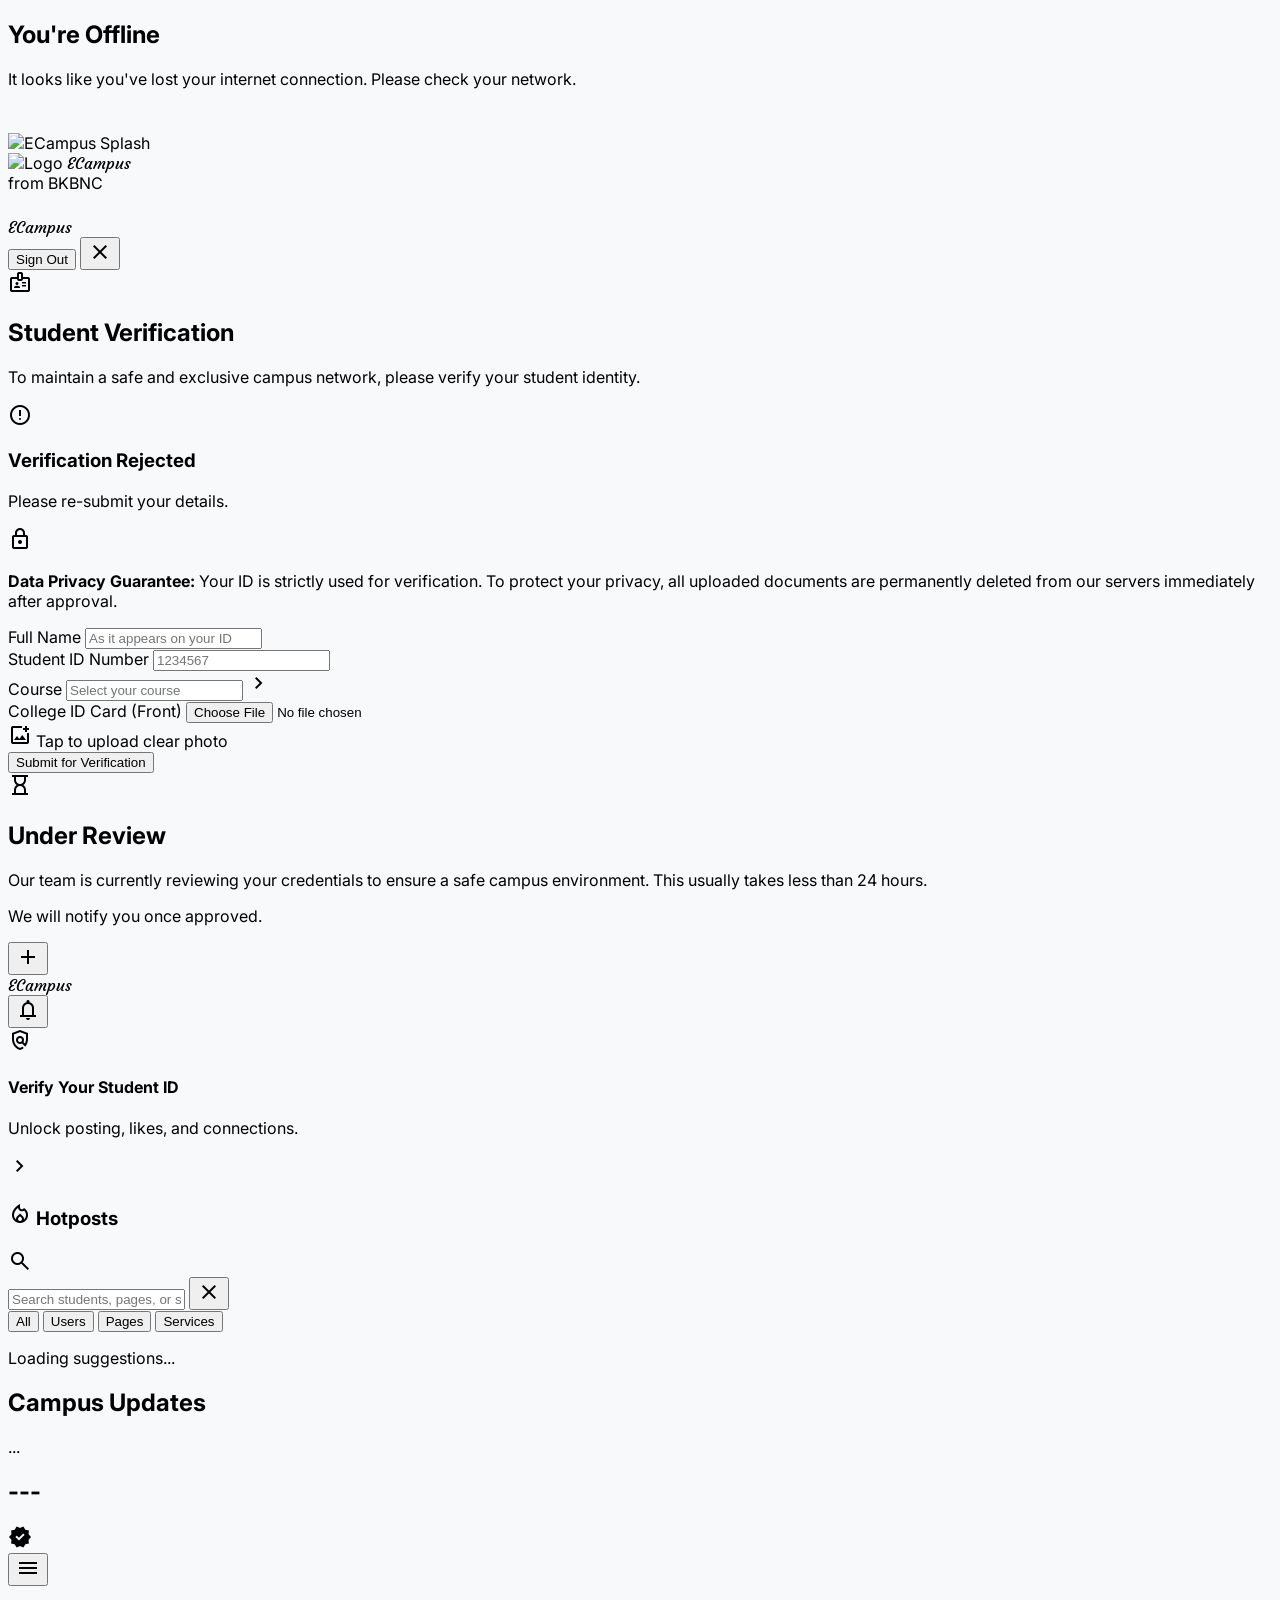
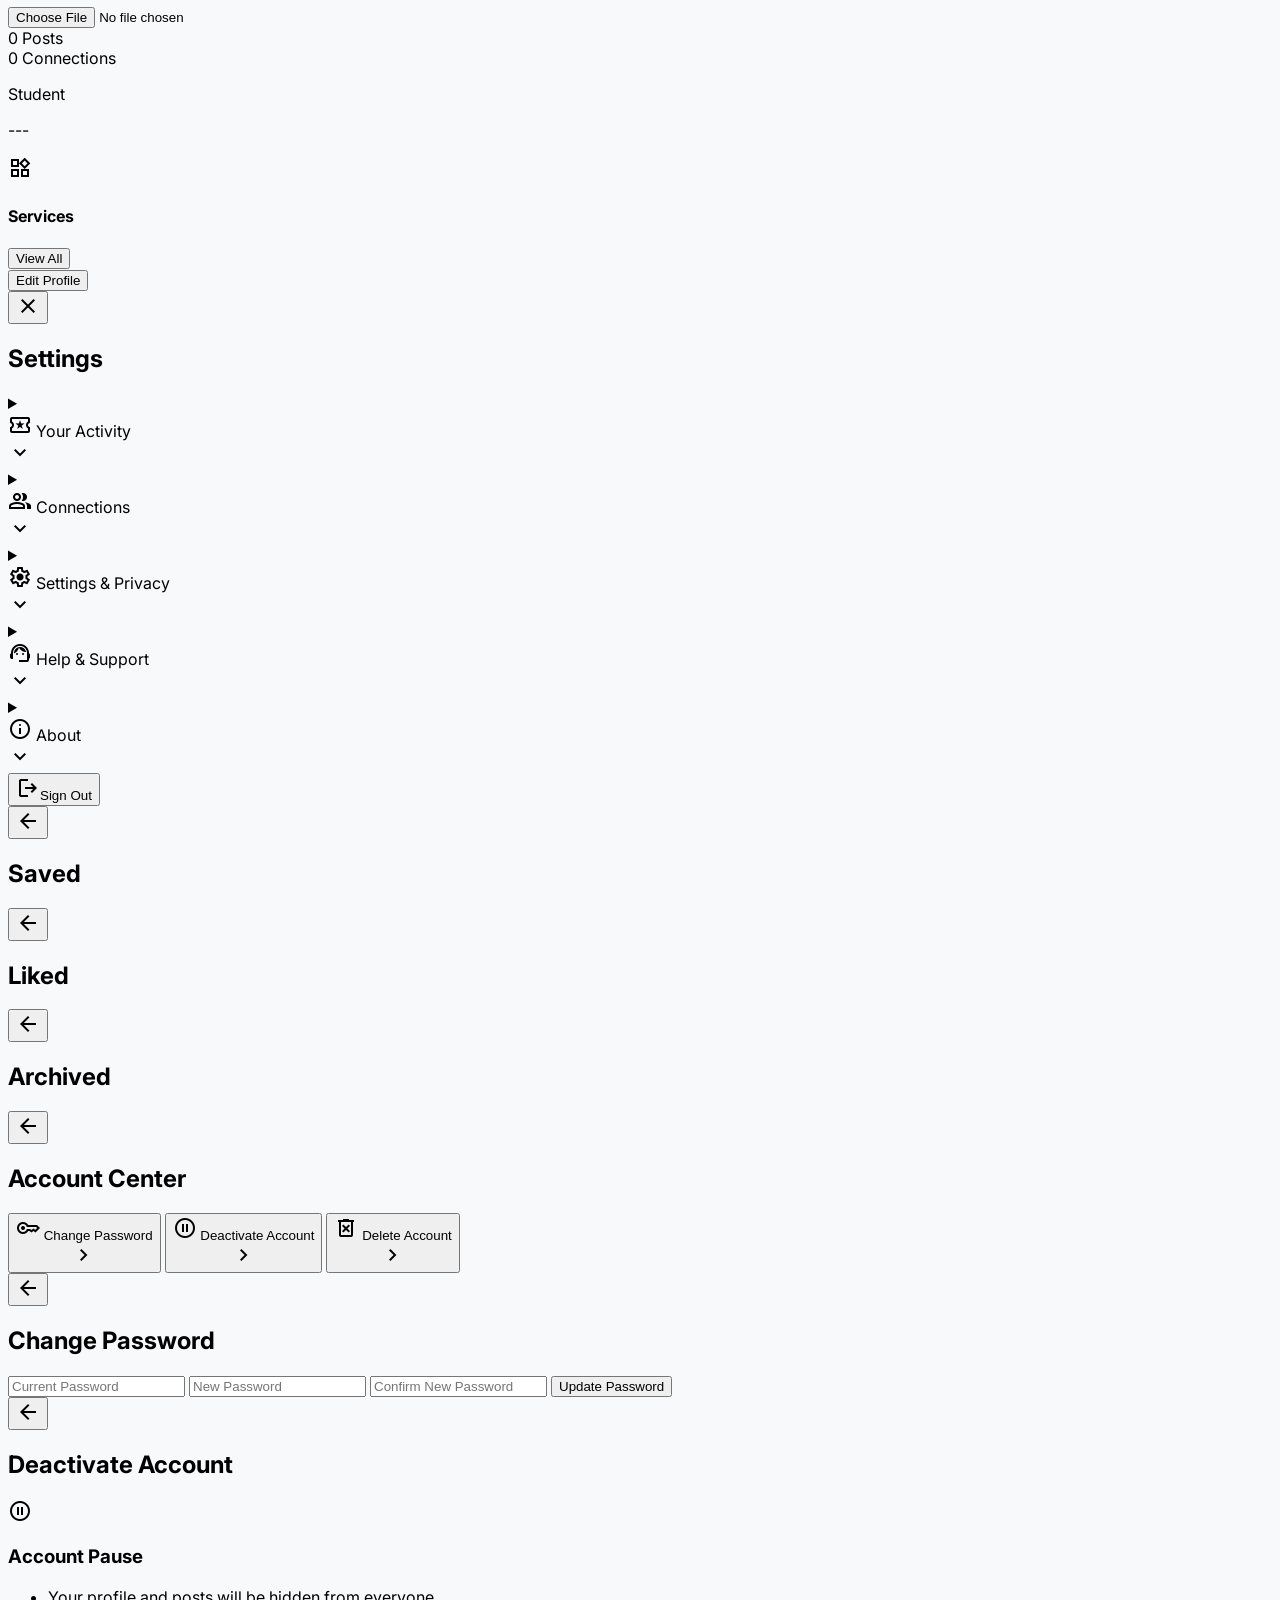
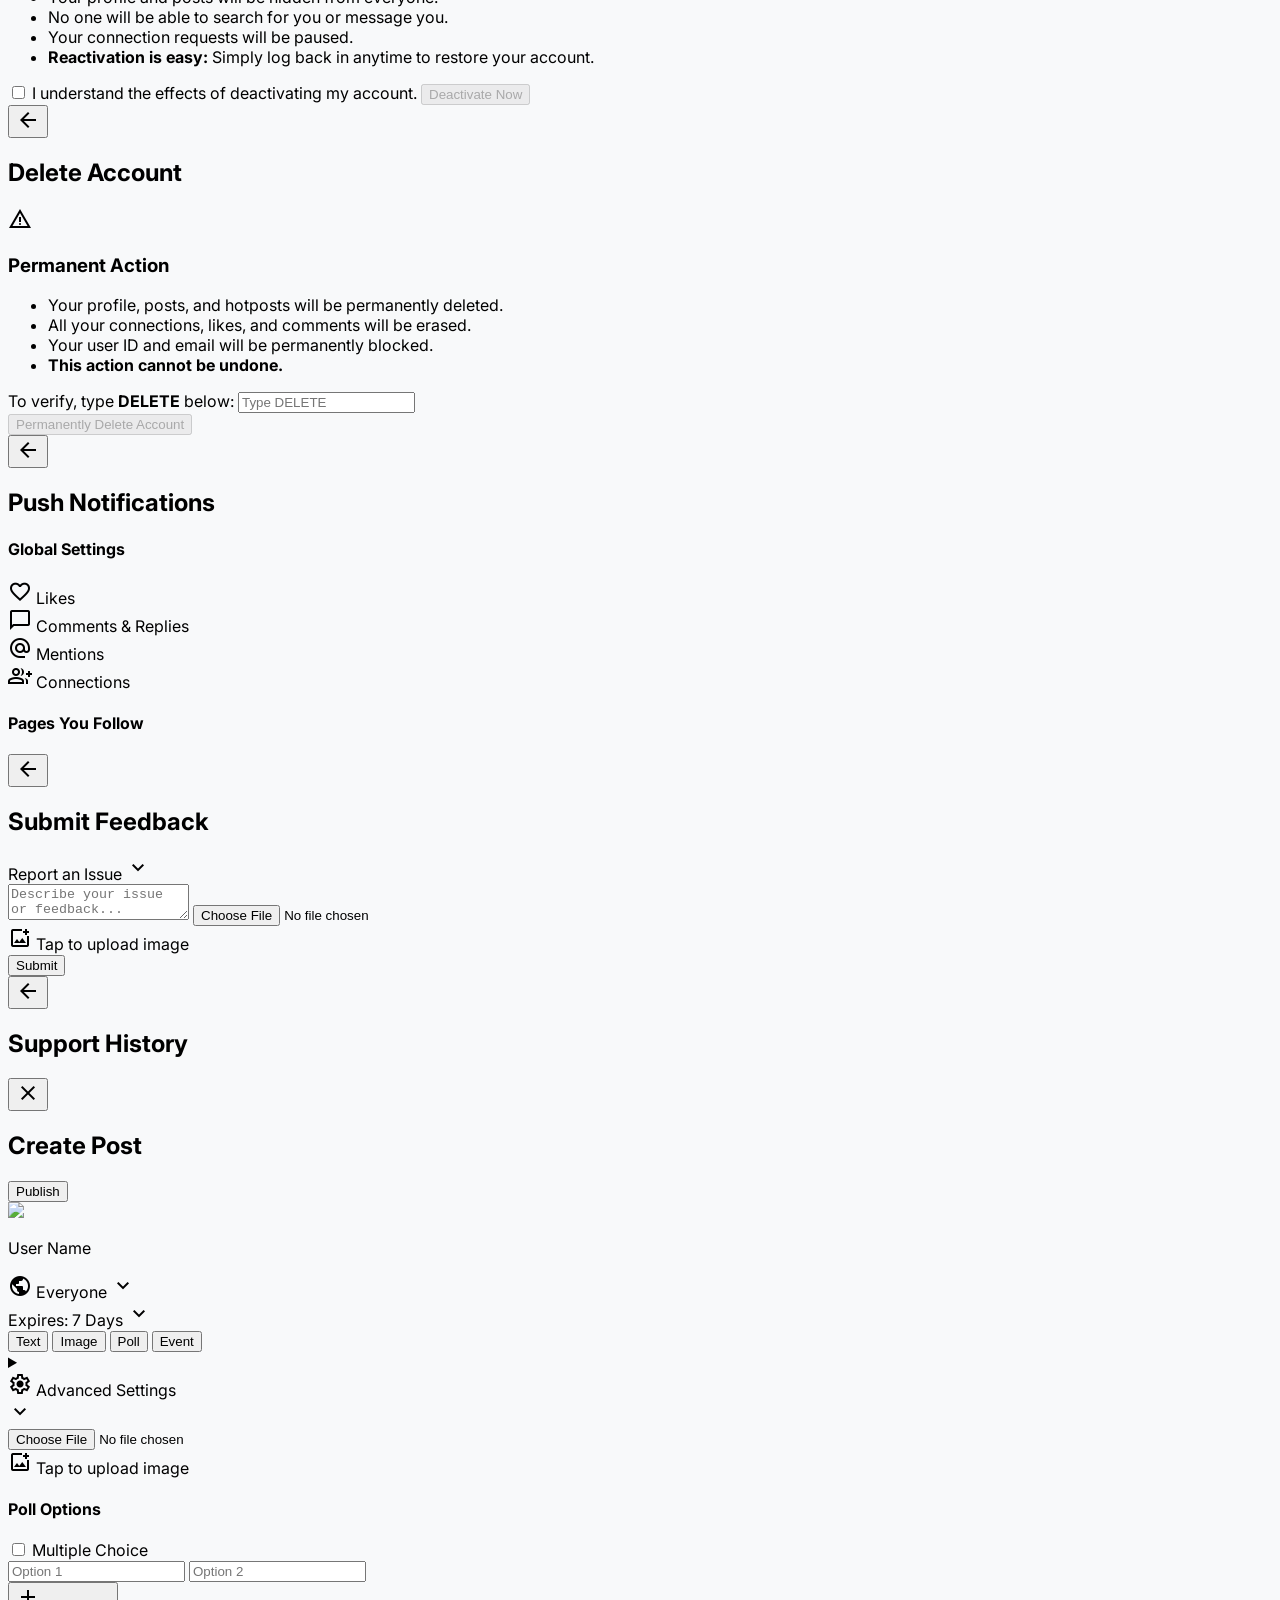
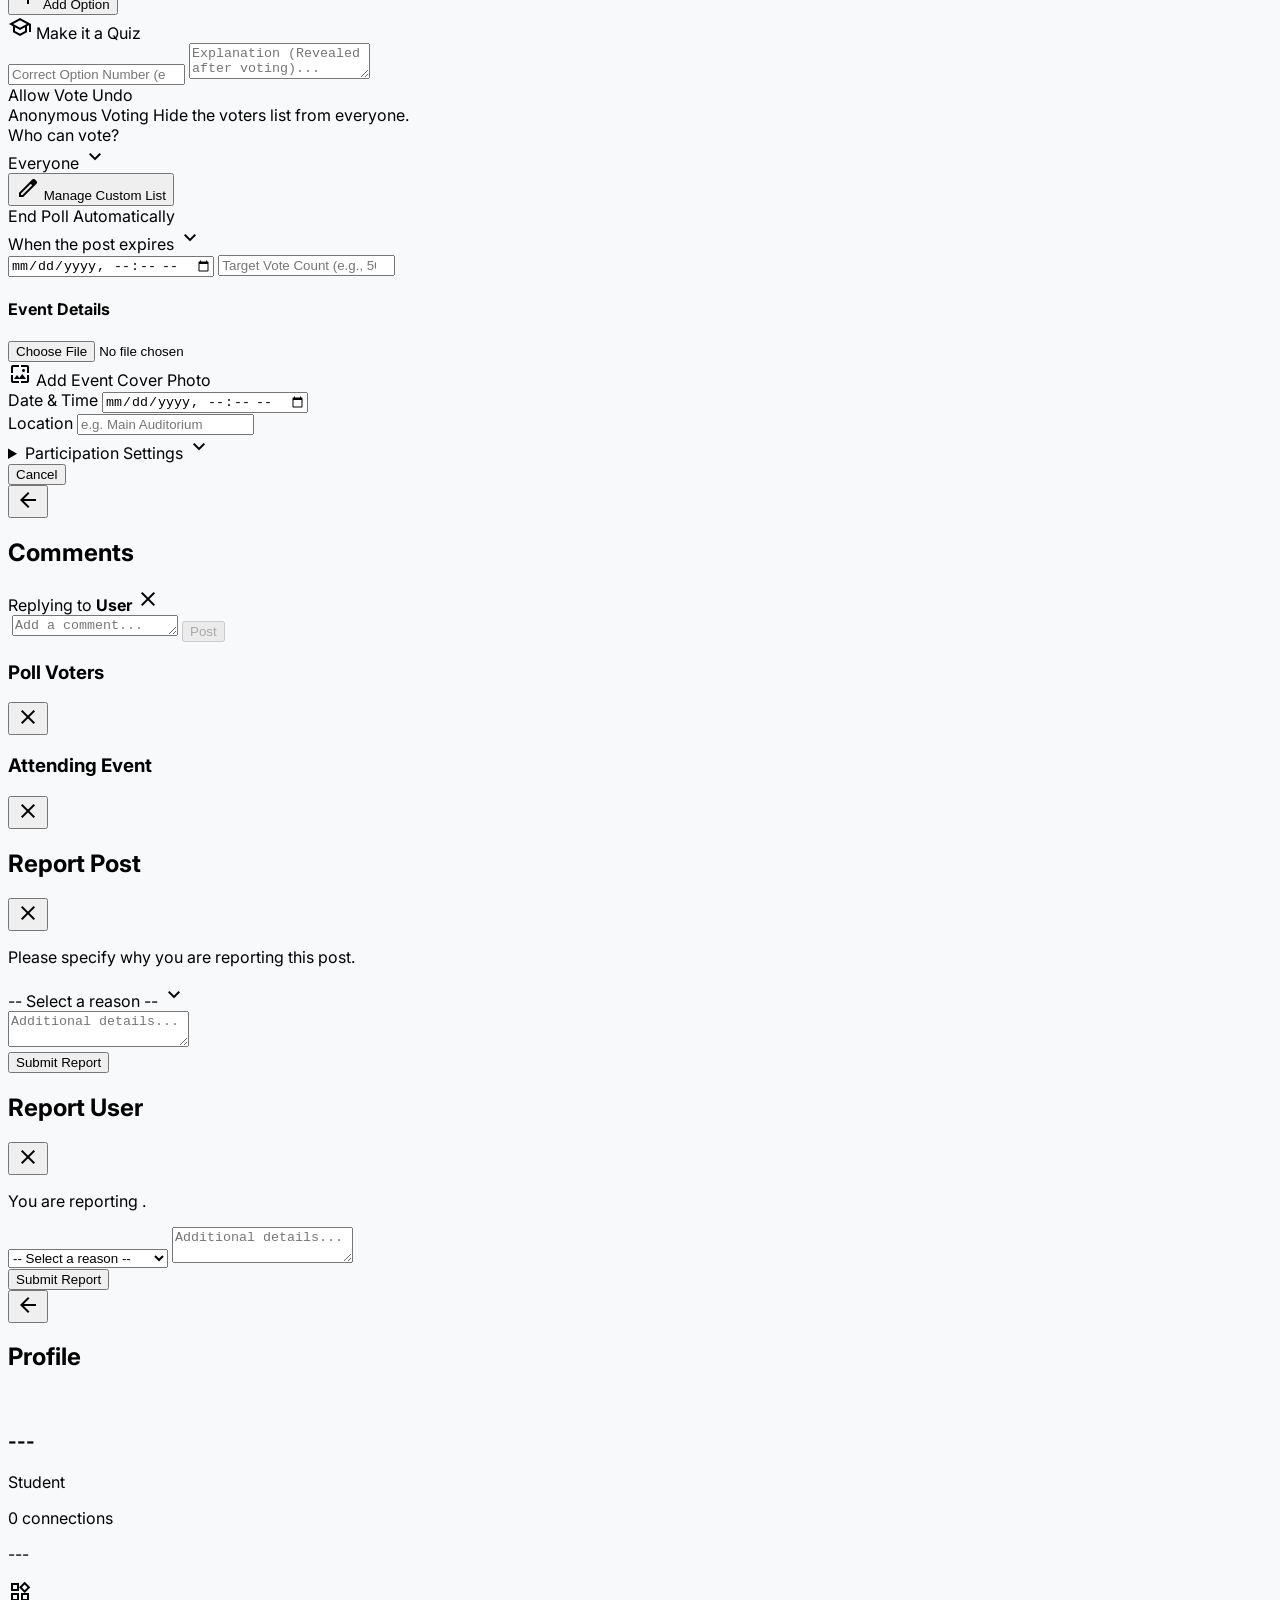
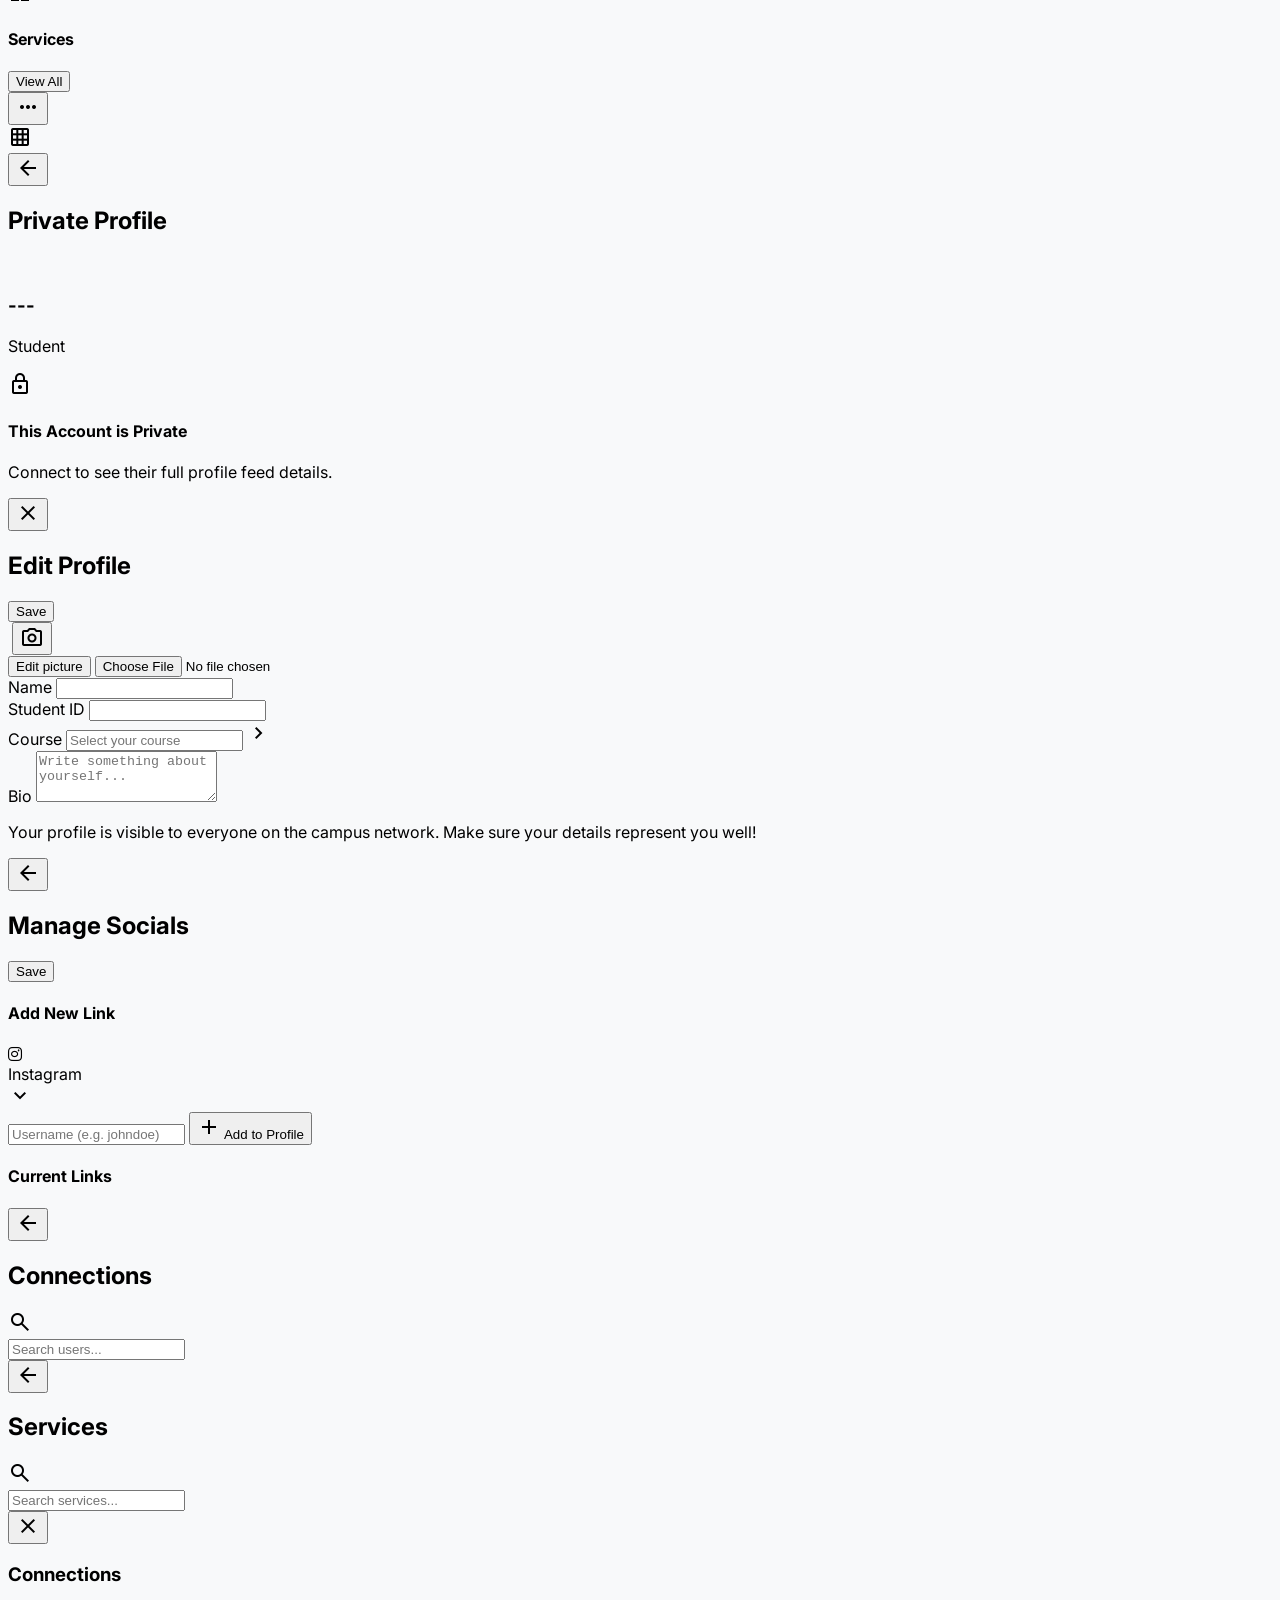
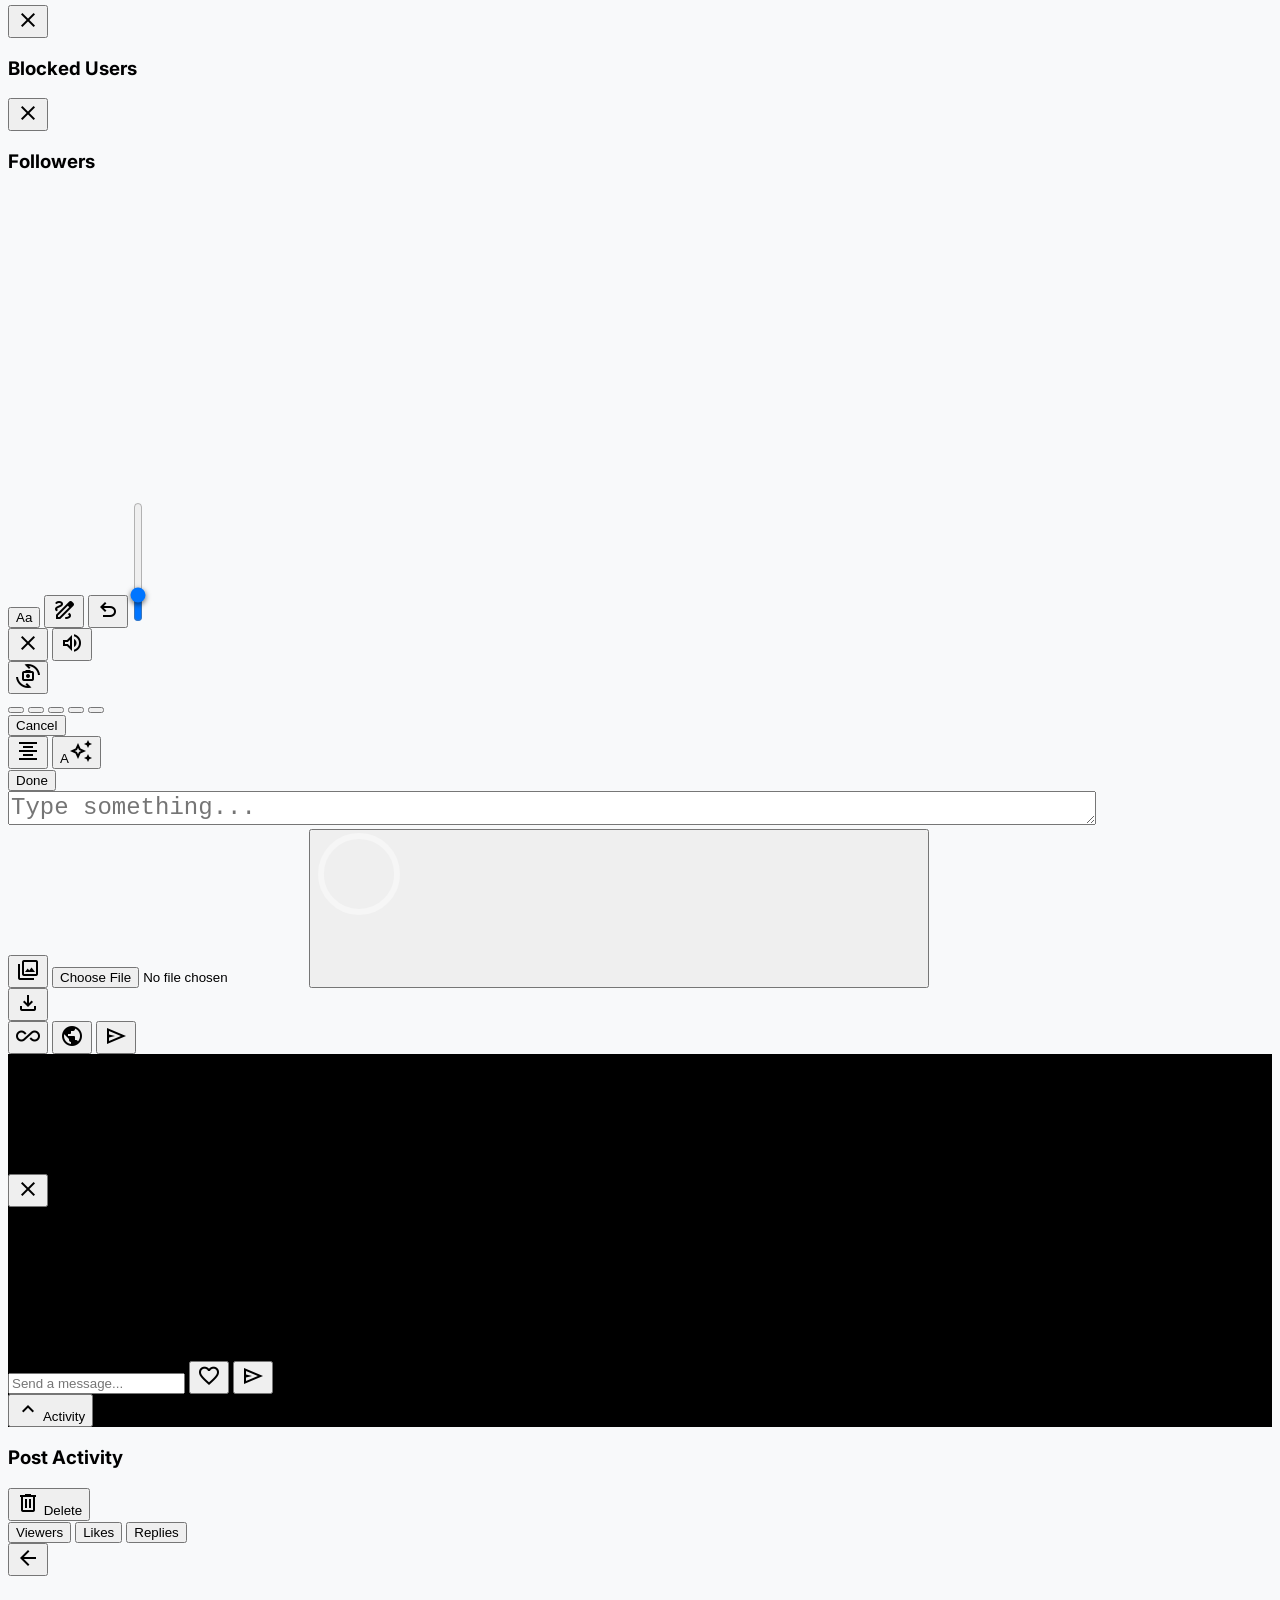
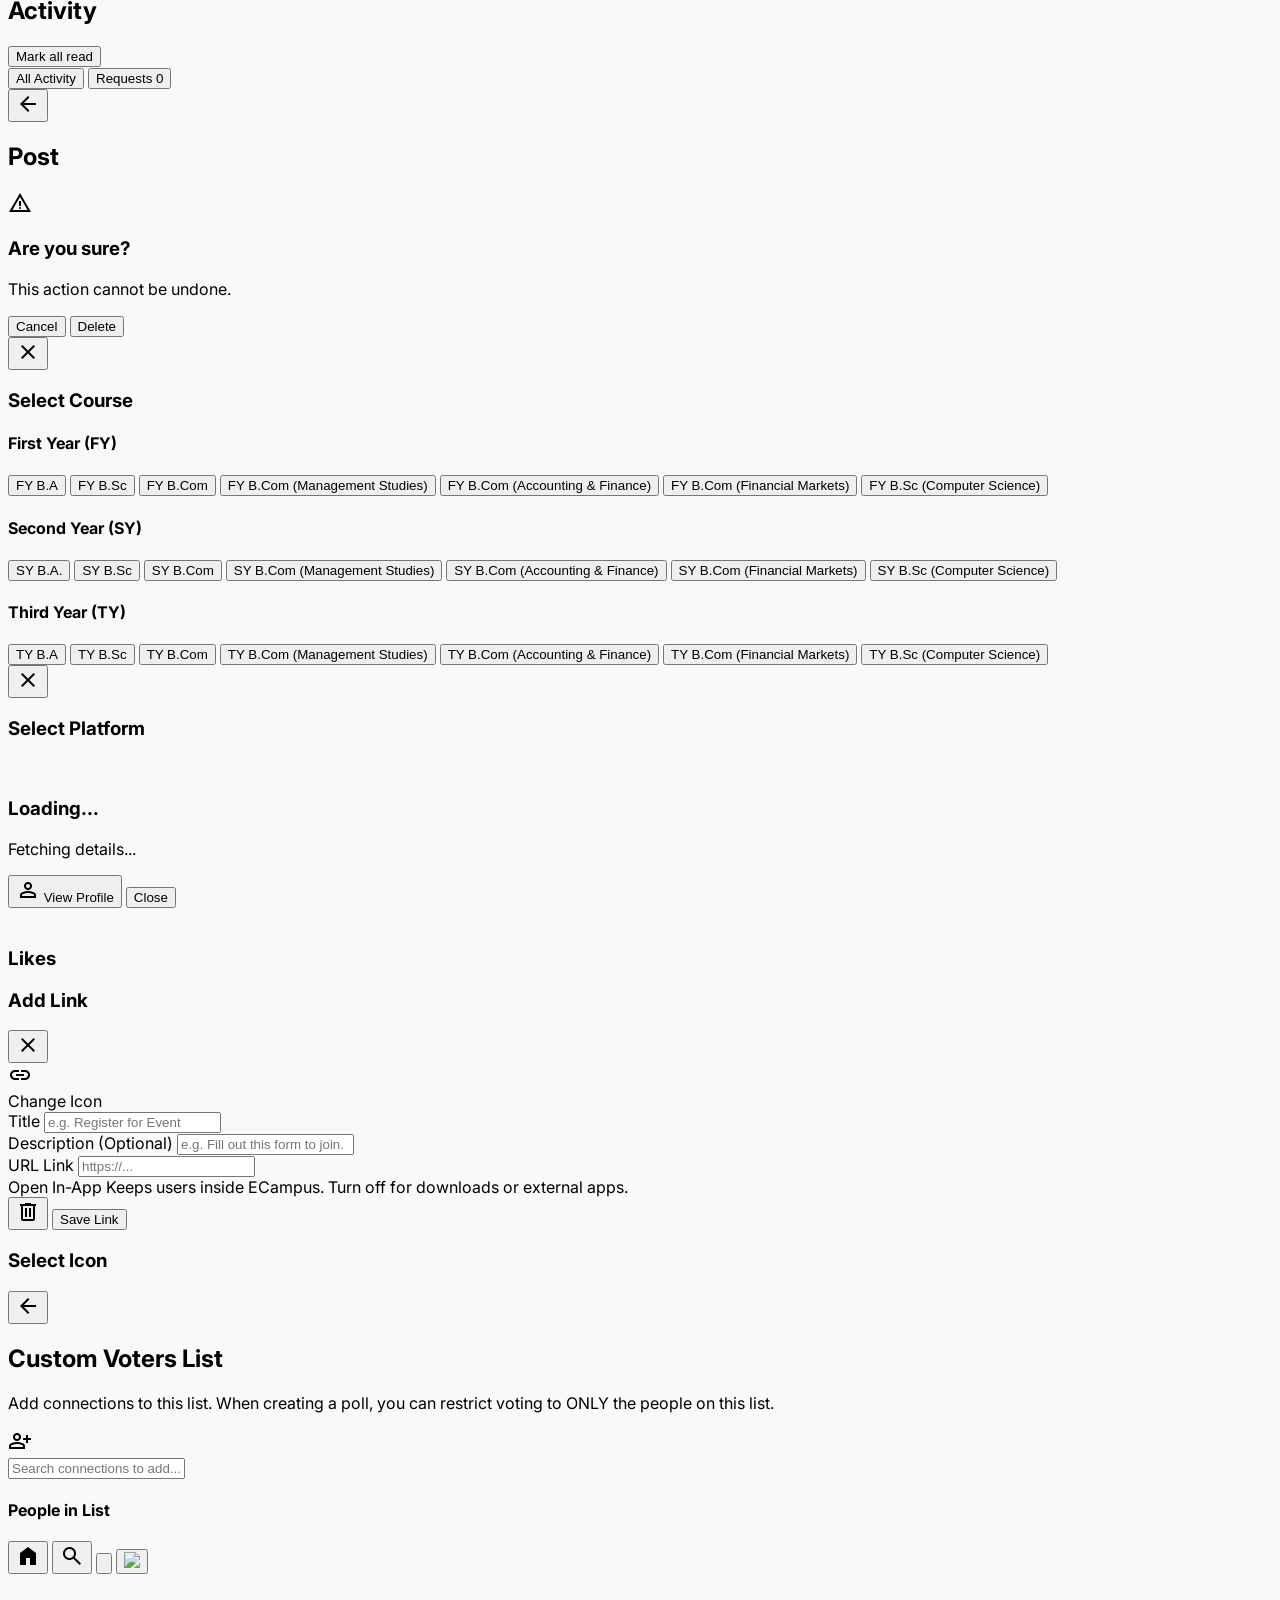
==== commit 46b92a11: "Refactor service sections and add modal for services" ====
--- a/index.html
+++ b/index.html
@@ -135,7 +135,7 @@
     <div id="app-splash-screen" class="fixed inset-0 z-[9999] bg-surface dark:bg-[#121212] flex items-center justify-center transition-opacity duration-500 overflow-hidden">
         
         <!-- 🚀 NEW FULL-SCREEN IMAGE (Hidden until fully loaded) -->
-        <img src="https://i.postimg.cc/yNm4WYPZ/splash.png" 
+        <img src="https://i.postimg.cc/q7S5RK4g/image.png" 
              onload="this.classList.remove('opacity-0'); document.getElementById('splash-original').classList.add('opacity-0');" 
              class="absolute inset-0 w-full h-full object-cover z-20 transition-opacity duration-300 opacity-0 pointer-events-none select-none" 
              alt="ECampus Splash">
@@ -422,9 +422,12 @@
                 <!-- Native Services Horizontal Scroller -->
 <!-- Native Links Horizontal Scroller (My Profile) -->
 <div id="my-profile-services-wrapper" class="hidden mt-6 mb-2">
-    <div class="flex items-center gap-2 mb-3 px-1">
-        <span class="material-symbols-outlined text-primary text-[18px]">widgets</span>
-        <h4 class="text-[13px] font-extrabold text-on-surface dark:text-gray-100 tracking-widest uppercase">Services</h4>
+    <div class="flex items-center justify-between mb-3 px-1">
+        <div class="flex items-center gap-2">
+            <span class="material-symbols-outlined text-primary text-[18px]">widgets</span>
+            <h4 class="text-[13px] font-extrabold text-on-surface dark:text-gray-100 tracking-widest uppercase">Services</h4>
+        </div>
+        <button id="my-services-view-all" class="text-[12px] font-bold text-primary active:opacity-70 hidden">View All</button>
     </div>
     <div id="my-profile-services-container" class="flex gap-3 overflow-x-auto hide-scrollbar pb-4 pt-1 snap-x snap-mandatory px-1 text-left">
         <!-- Service Cards Inject Here -->
@@ -1310,9 +1313,12 @@
                 <div class="flex gap-3 justify-center mb-6" id="public-profile-social-links"></div>
               <!-- Native Links Horizontal Scroller (Public Profile) -->
 <div id="public-profile-services-wrapper" class="hidden w-full mb-6 text-left">
-    <div class="flex items-center gap-2 mb-3 px-2">
-        <span class="material-symbols-outlined text-primary text-[18px]">widgets</span>
-        <h4 class="text-[13px] font-extrabold text-on-surface dark:text-gray-100 tracking-widest uppercase">Services</h4>
+  <div class="flex items-center justify-between mb-3 px-2">
+        <div class="flex items-center gap-2">
+            <span class="material-symbols-outlined text-primary text-[18px]">widgets</span>
+            <h4 class="text-[13px] font-extrabold text-on-surface dark:text-gray-100 tracking-widest uppercase">Services</h4>
+        </div>
+        <button id="public-services-view-all" class="text-[12px] font-bold text-primary active:opacity-70 hidden">View All</button>
     </div>
     <div id="public-profile-services-container" class="flex gap-3 overflow-x-auto hide-scrollbar pb-4 pt-1 snap-x snap-mandatory px-2 text-left">
         <!-- Service Cards Inject Here -->
@@ -1502,7 +1508,30 @@
             <div id="view-connections-list" class="max-w-screen-md mx-auto space-y-1"></div>
         </div>
     </div>
-    
+    <!-- ALL SERVICES LIST MODAL -->
+    <div id="modal-view-services" class="fixed inset-0 z-[170] bg-surface dark:bg-[#121212] hidden flex-col transition-transform duration-300 translate-x-full">
+        <div class="pt-[max(1rem,env(safe-area-inset-top))] pb-4 flex items-center px-4 border-b border-surface-variant/40 dark:border-neutral-800 bg-surface/90 dark:bg-[#121212]/90 backdrop-blur-xl shrink-0">
+            <button onclick="closeAllServicesModal()" class="p-2 -ml-2 rounded-full hover:bg-surface-variant/50 transition-colors text-on-surface dark:text-gray-100">
+                <span class="material-symbols-outlined text-[24px]">arrow_back</span>
+            </button>
+            <div class="flex-1 min-w-0 ml-2">
+                <h2 id="view-services-title" class="text-lg font-bold text-on-surface dark:text-gray-100 truncate">Services</h2>
+            </div>
+        </div>
+        
+        <div class="px-4 py-3 shrink-0 border-b border-surface-variant/40 dark:border-neutral-800 bg-surface dark:bg-[#121212]">
+            <div class="relative">
+                <div class="absolute inset-y-0 left-0 flex items-center pl-3 pointer-events-none text-on-surface-variant">
+                    <span class="material-symbols-outlined text-[20px]">search</span>
+                </div>
+                <input type="text" id="view-services-search" class="w-full bg-surface-variant/30 dark:bg-neutral-900/50 border border-surface-variant/50 dark:border-neutral-700 text-on-surface dark:text-gray-100 text-[14px] rounded-xl focus:ring-primary focus:border-primary block pl-10 p-2.5 outline-none placeholder-on-surface-variant/70 transition-colors" placeholder="Search services...">
+            </div>
+        </div>
+        
+        <div class="flex-1 overflow-y-auto p-4 bg-surface-container-lowest dark:bg-[#121212] hide-scrollbar">
+            <div id="view-services-list" class="max-w-screen-md mx-auto space-y-2"></div>
+        </div>
+    </div>
     <!-- LIST MODALS (Connections, Blocked) -->
     <div id="modal-connections" class="fixed inset-0 z-[500] bg-black/40 backdrop-blur-sm hidden flex-col justify-end">
         <div
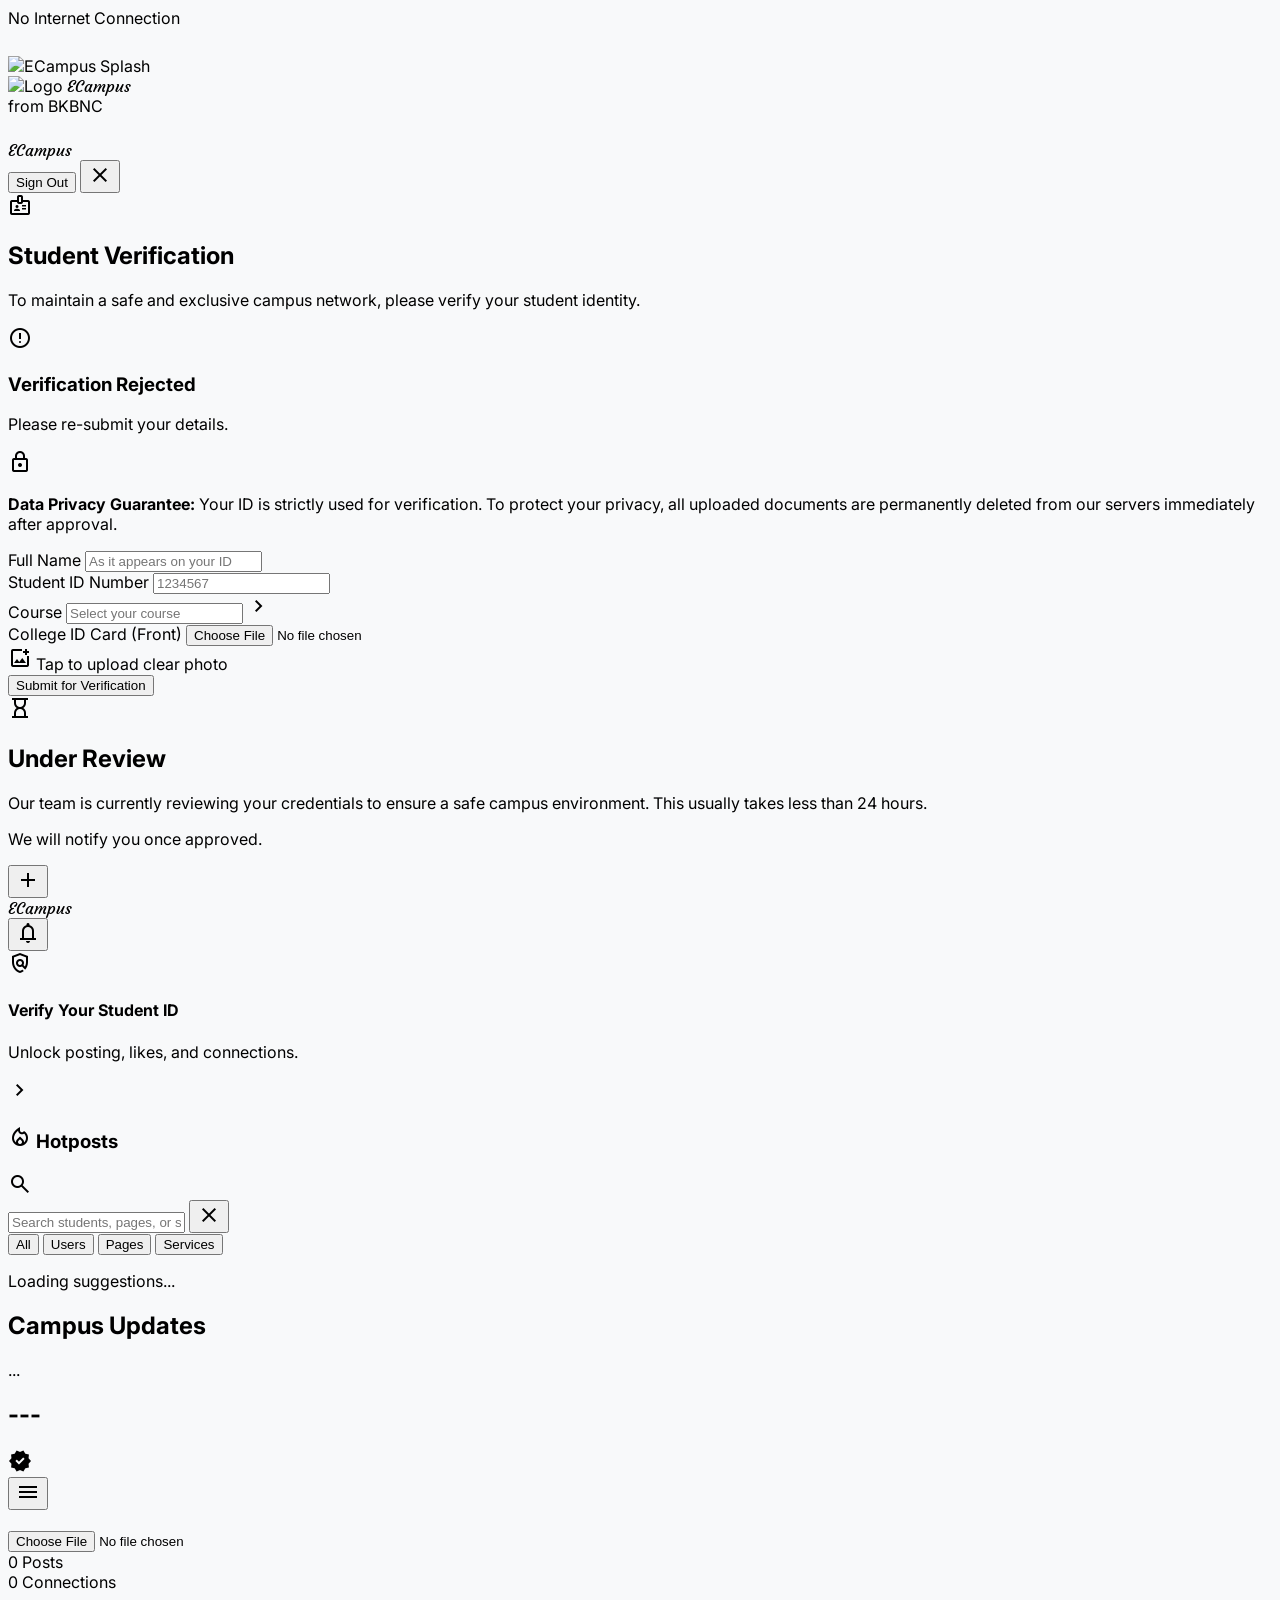
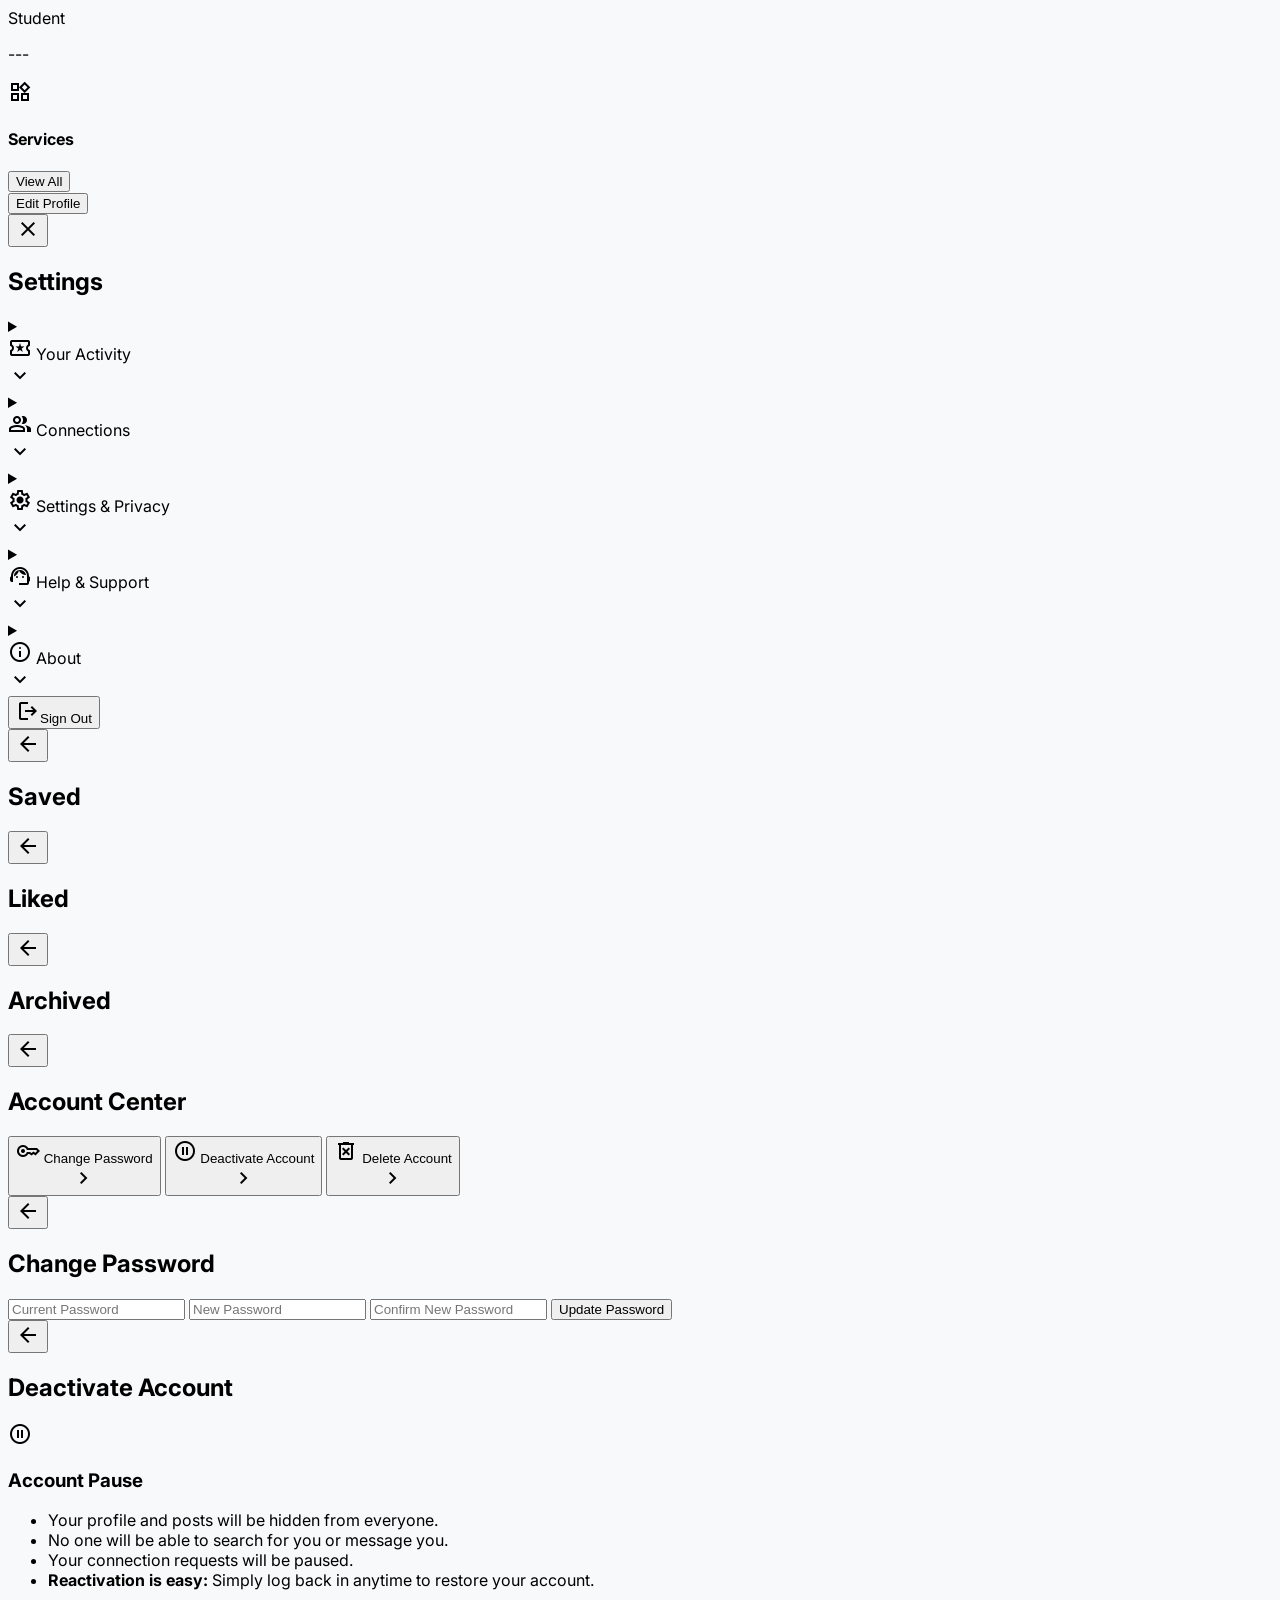
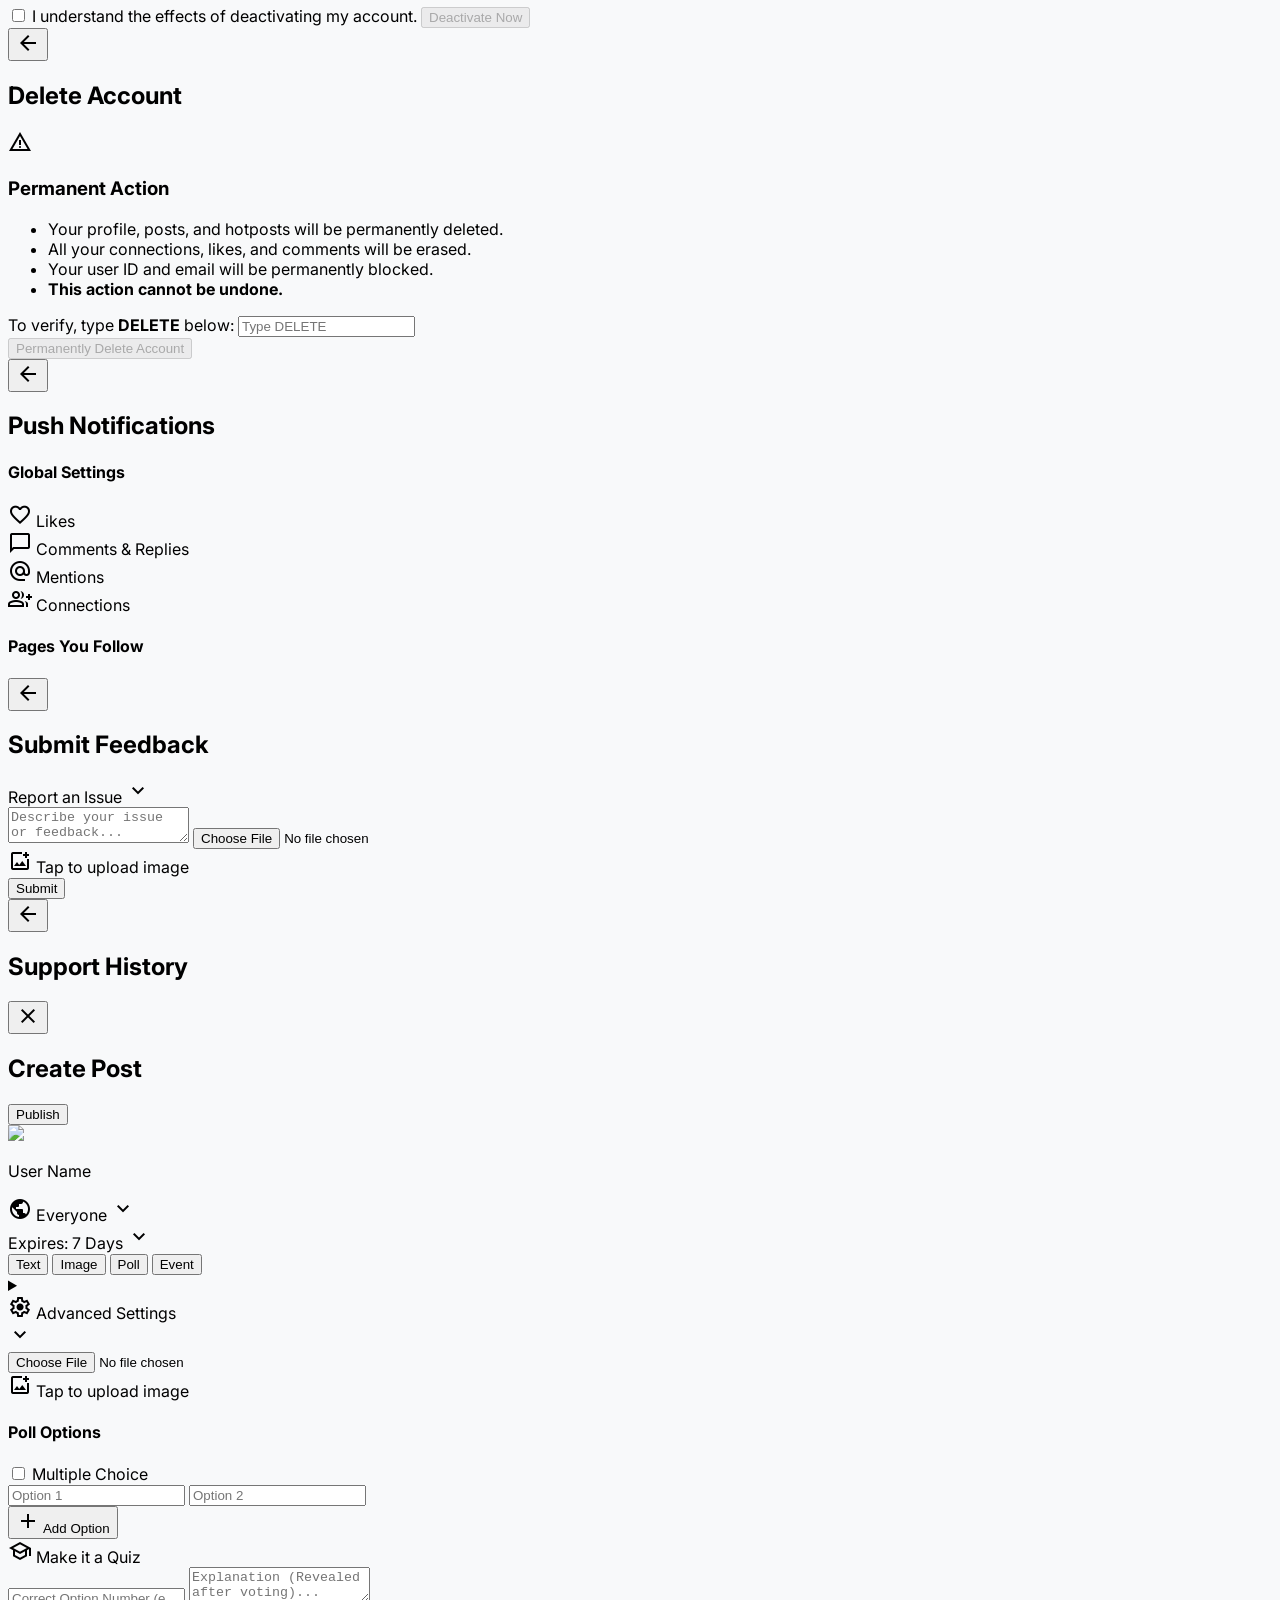
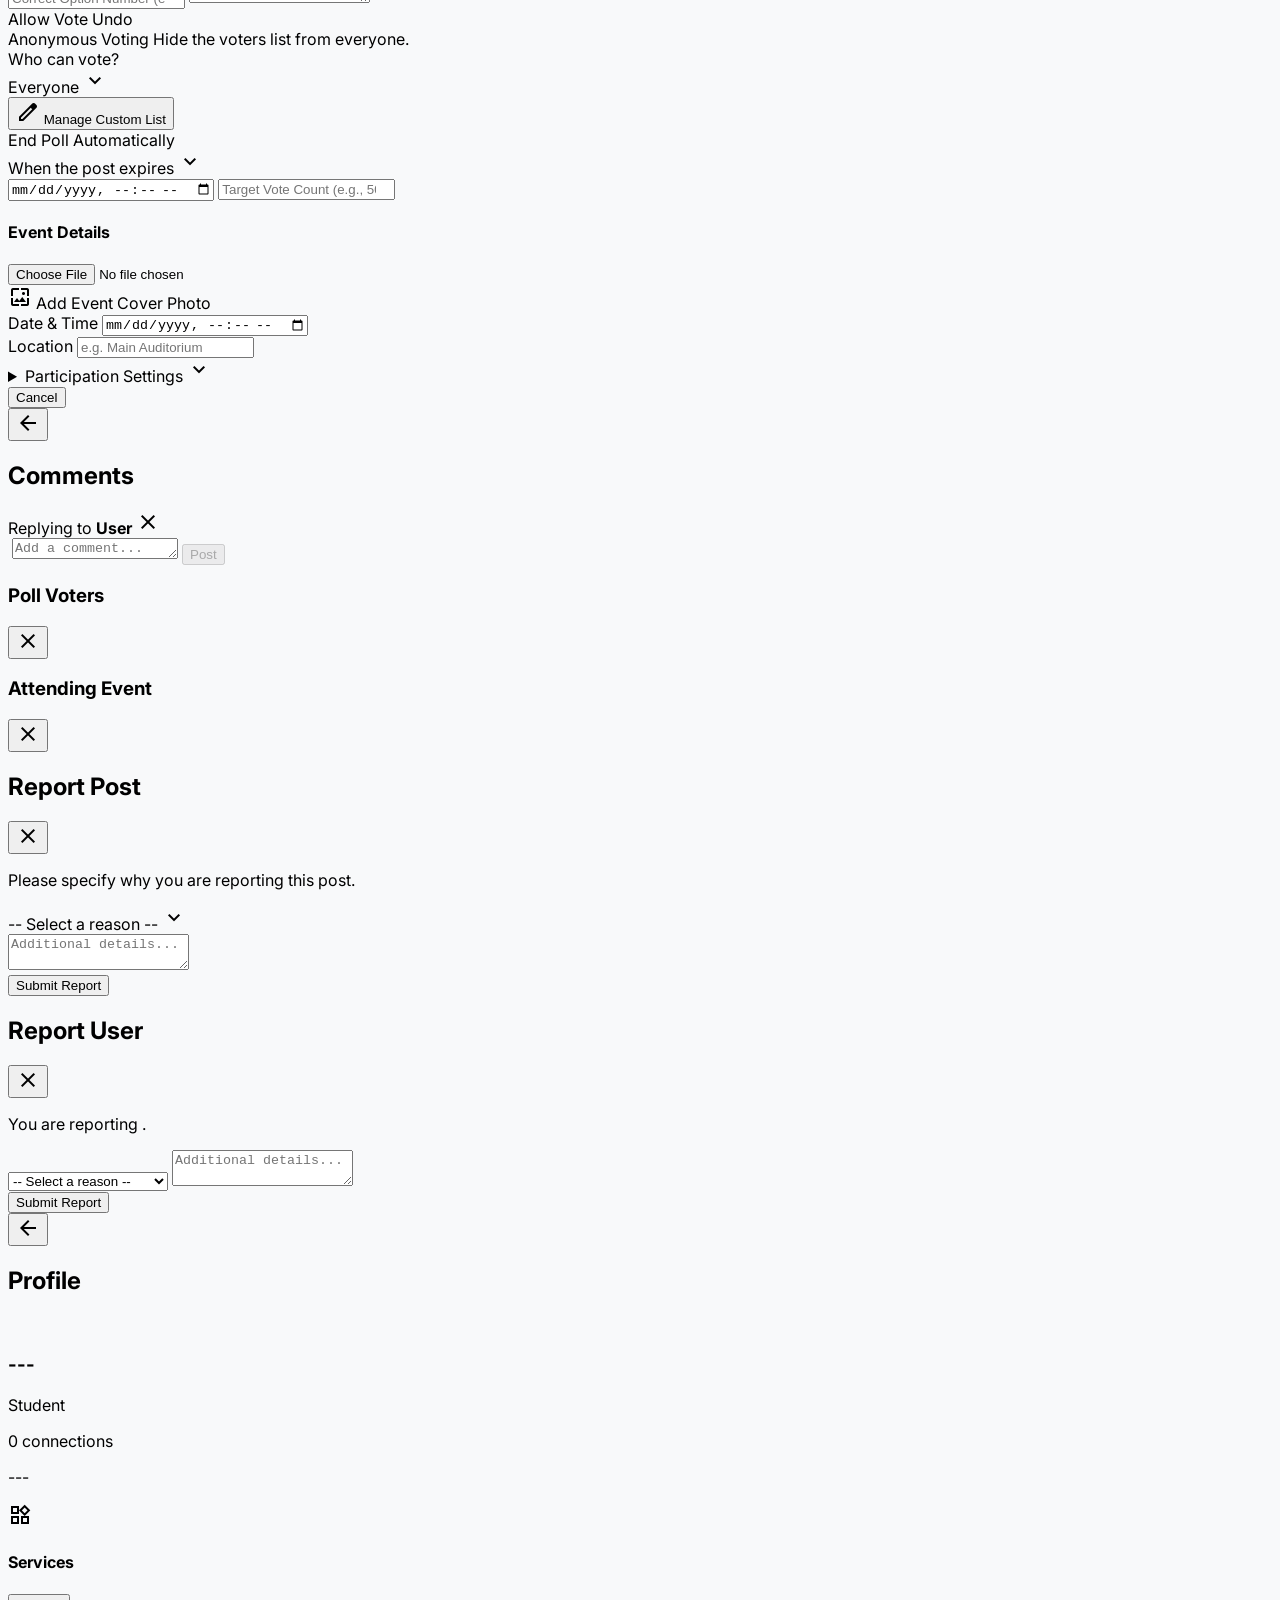
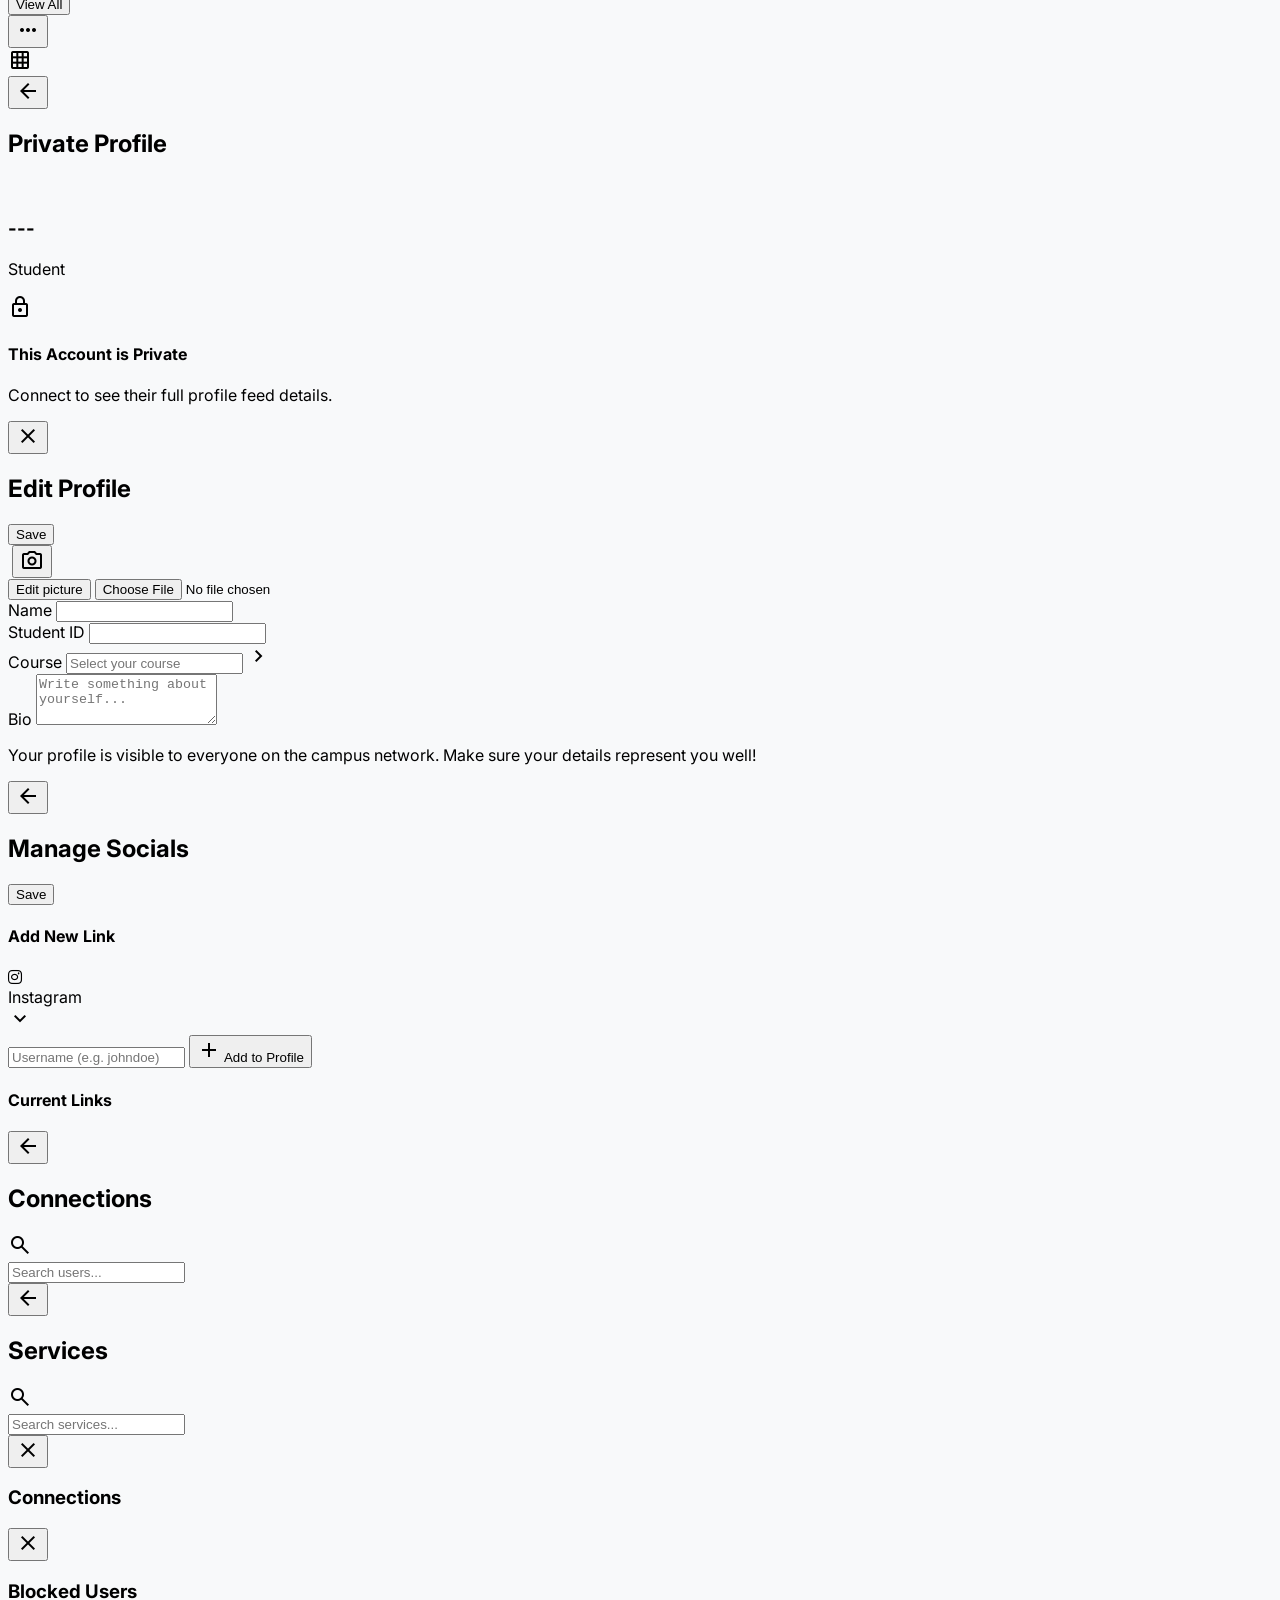
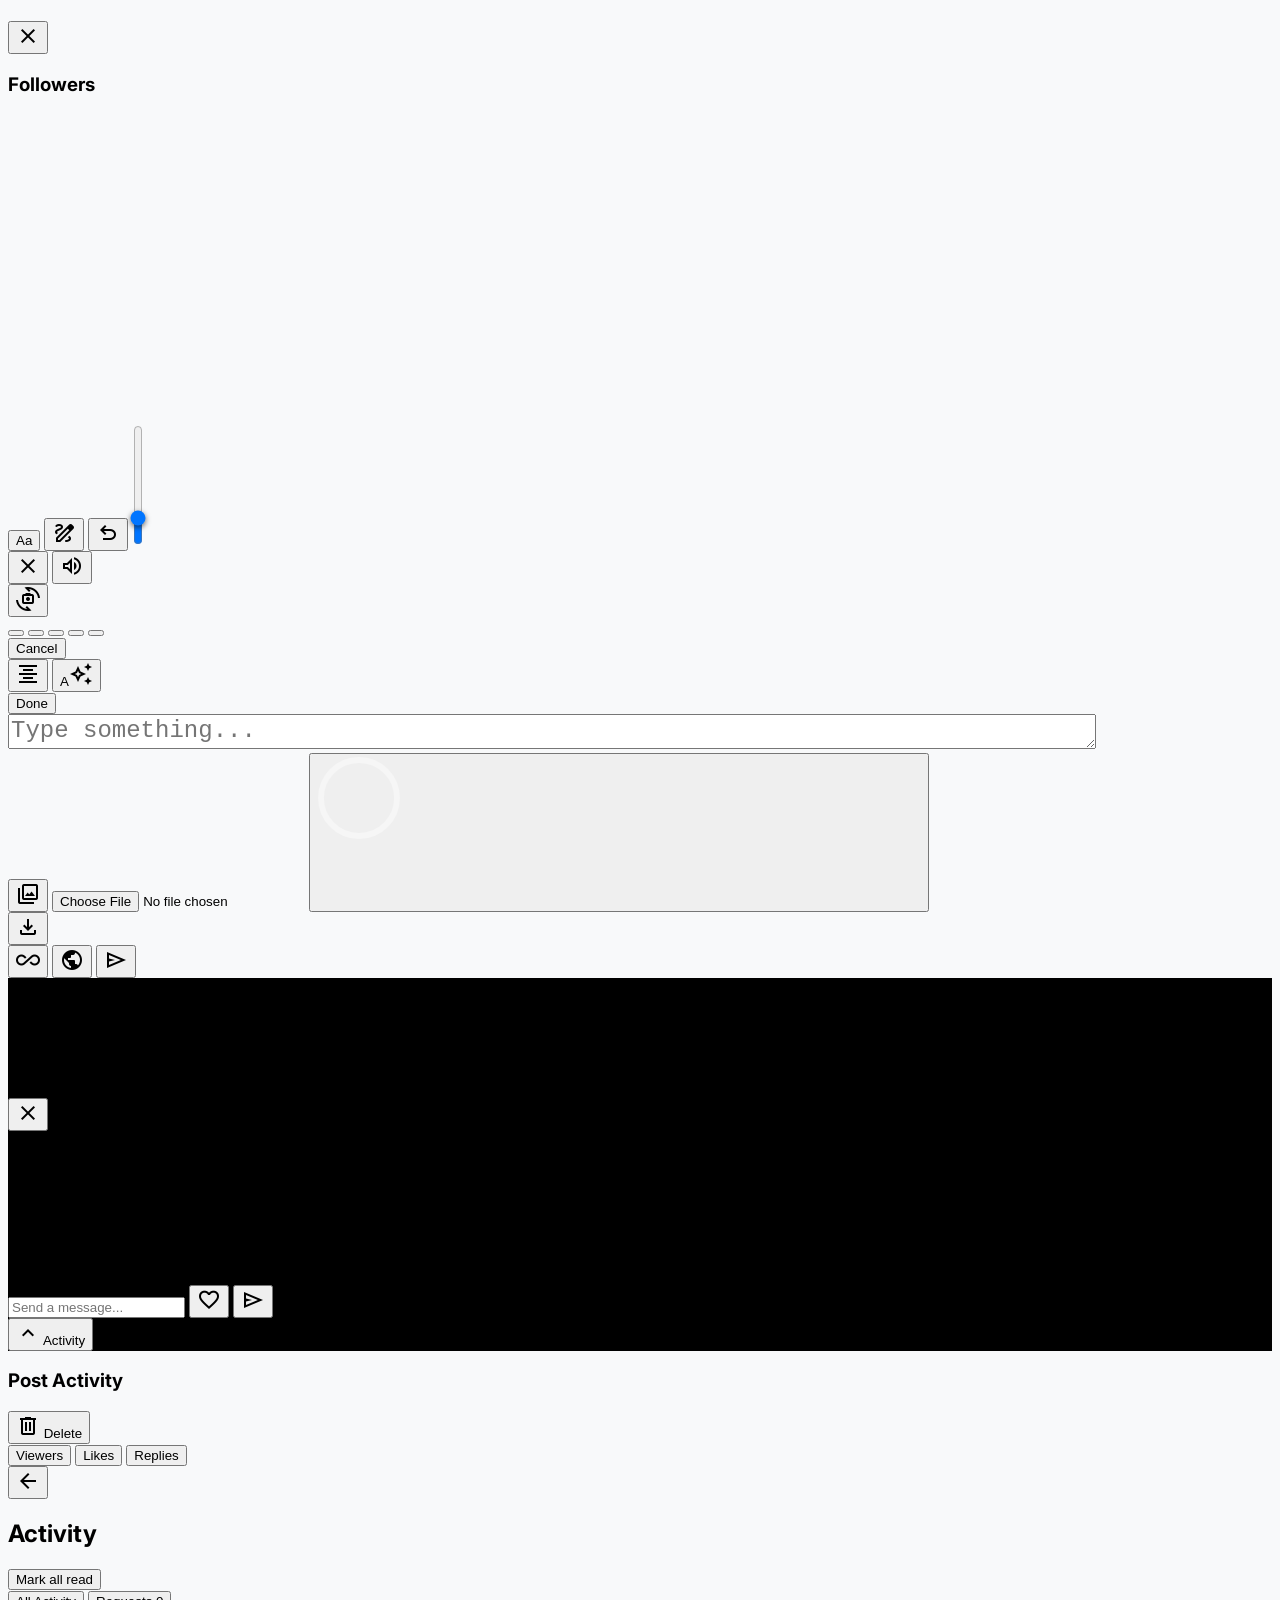
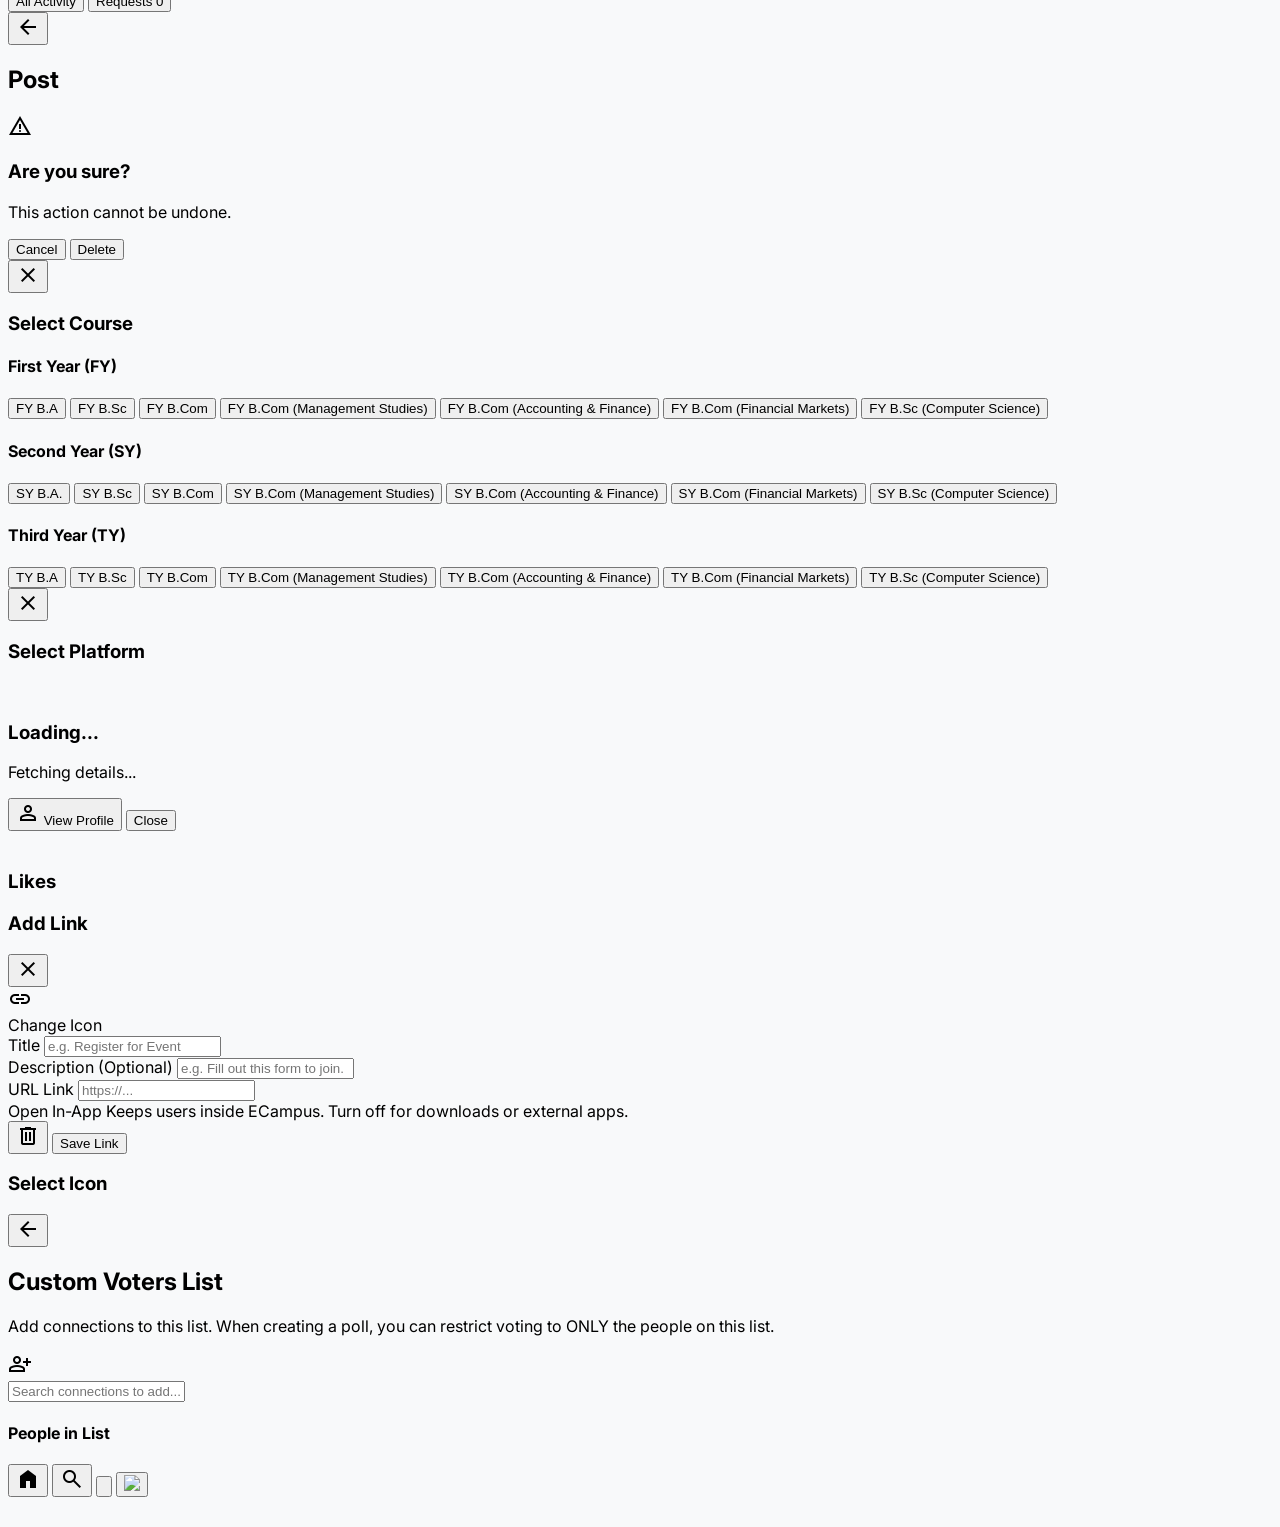
==== commit 4ac09d6c: "Replace offline overlay with smart offline banner Removed offline overlay and implemented a smart of" ====
--- a/index.html
+++ b/index.html
@@ -116,15 +116,10 @@
 
 <body class="bg-surface dark:bg-[#121212] text-on-surface dark:text-gray-100 antialiased mb-24 relative overflow-x-hidden transition-colors duration-300 selection:bg-primary/20 overflow-hidden overscroll-y-none">
 
-  <!-- Offline Screen Overlay -->
-    <div id="offline-overlay" class="fixed inset-0 bg-white dark:bg-[#121212] z-[9999] hidden flex-col items-center justify-center text-center px-6">
-        
-        <h2 class="text-3xl font-black text-gray-900 dark:text-gray-100 mb-3">You're Offline</h2>
-        <p class="text-gray-500 dark:text-gray-400 mb-8 font-medium max-w-sm">It looks like you've lost your internet connection. Please check your network.</p>
-        
-        <!-- The icon and retry button have been completely removed -->
-    </div>
-
+<!-- SMART OFFLINE BANNER -->
+    <div id="smart-offline-banner" class="fixed top-[max(0px,env(safe-area-inset-top))] left-0 w-full text-white text-[13px] font-bold py-1.5 text-center z-[10000] hidden shadow-sm tracking-wide transition-colors duration-300">
+        No Internet Connection
+    </div>
       <div id="ptr-container" class="fixed top-0 left-1/2 z-[9999] flex items-center justify-center gap-2 bg-surface dark:bg-[#1e1e1e] border border-surface-variant/50 dark:border-neutral-800 shadow-[0_10px_40px_rgba(0,0,0,0.3)] rounded-full px-5 py-2.5 opacity-0 pointer-events-none" style="transform: translate(-50%, -100px); will-change: transform, opacity;">
         <span id="ptr-spinner" class="material-symbols-outlined text-primary text-[20px]">refresh</span>
         <span id="ptr-text" class="text-[13px] font-bold text-on-surface dark:text-gray-100">Pull to refresh</span>
@@ -2276,53 +2271,63 @@
             document.getElementById('post-viewers-label').innerHTML = `<span class="material-symbols-outlined text-[13px]">${icon}</span> ${compactLabel}`;
             window.closeActionSheet();
         };
-
-
-    const offlineOverlay = document.getElementById('offline-overlay');
-
-        // Function to show the offline screen
-        function showOfflineScreen() {
-            offlineOverlay.classList.remove('hidden');
-            offlineOverlay.classList.add('flex');
+// 🚀 SMART OFFLINE BANNER LOGIC (With Soft Reconnect)
+        function toggleOfflineBanner(e) {
+            const banner = document.getElementById('smart-offline-banner');
+            const header = document.querySelector('header');
+            
+            // Add a smooth transition to the header so it slides down gracefully
+            if (header) header.style.transition = 'margin-top 0.3s ease';
+
+            if (!navigator.onLine) {
+                // Device went offline
+                banner.textContent = 'No Internet Connection';
+                banner.className = 'fixed top-[max(0px,env(safe-area-inset-top))] left-0 w-full bg-error text-white text-[13px] font-bold py-1.5 text-center z-[10000] shadow-sm tracking-wide transition-colors duration-300';
+                
+                // Push the header down by the exact height of the banner (approx 32px)
+                if (header) header.style.marginTop = '32px';
+                
+            } else if (e && e.type === 'online') {
+                // Device reconnected
+                banner.textContent = 'Back Online';
+                banner.classList.replace('bg-error', 'bg-green-500');
+                if (header) header.style.marginTop = '32px';
+                
+                // Wait 2.5 seconds to show "Back Online", then hide the banner and softly refresh
+                setTimeout(() => {
+                    // Hide the banner and slide the header back up
+                    banner.classList.add('hidden');
+                    if (header) header.style.marginTop = '0px';
+                    
+                    // 🚀 SOFT REFRESH: Fetch latest data dynamically without reloading the browser!
+                    if (typeof window.executeContextualRefresh === 'function') {
+                        window.executeContextualRefresh();
+                    }
+                }, 2500);
+                
+            } else {
+                // Initial boot with internet
+                banner.classList.add('hidden');
+                if (header) header.style.marginTop = '0px';
+            }
         }
 
-        // Function to hide the offline screen
-        function hideOfflineScreen() {
-            offlineOverlay.classList.add('hidden');
-            offlineOverlay.classList.remove('flex');
+        window.addEventListener('online', toggleOfflineBanner);
+        window.addEventListener('offline', toggleOfflineBanner);
+        
+        // Check on boot
+        toggleOfflineBanner();
+
+        // 🚀 REGISTER SERVICE WORKER
+        if ('serviceWorker' in navigator) {
+            window.addEventListener('load', () => {
+                navigator.serviceWorker.register('sw.js').then(registration => {
+                    console.log('ServiceWorker registration successful');
+                }).catch(err => {
+                    console.log('ServiceWorker registration failed: ', err);
+                });
+            });
         }
-
-        // 1. Check the connection instantly when the app first opens
-        if (!navigator.onLine) {
-            showOfflineScreen();
-        }
-
-        // 2. Listen for the exact moment the phone loses internet
-        window.addEventListener('offline', () => {
-            showOfflineScreen();
-        });
-
-        // 3. Listen for the exact moment the internet comes back
-        window.addEventListener('online', () => {
-            hideOfflineScreen();
-            // Optional: Automatically reload the page when connection returns to fetch fresh data
-            window.location.reload(); 
-        });
-
-        // 🚀 GLOBAL OFFLINE INTERCEPTOR
-// We use 'true' as the third argument to enable the "capture phase".
-// This ensures this function runs BEFORE any other click events or link navigations on the page.
-document.addEventListener('click', function(event) {
-    if (!navigator.onLine) {
-        // Stop the link from opening
-        event.preventDefault();
-        // Stop other JavaScript click handlers from running
-        event.stopPropagation(); 
-        
-        // Show your custom offline UI
-        showOfflineScreen();
-    }
-}, true);
     </script>
 </body>
 
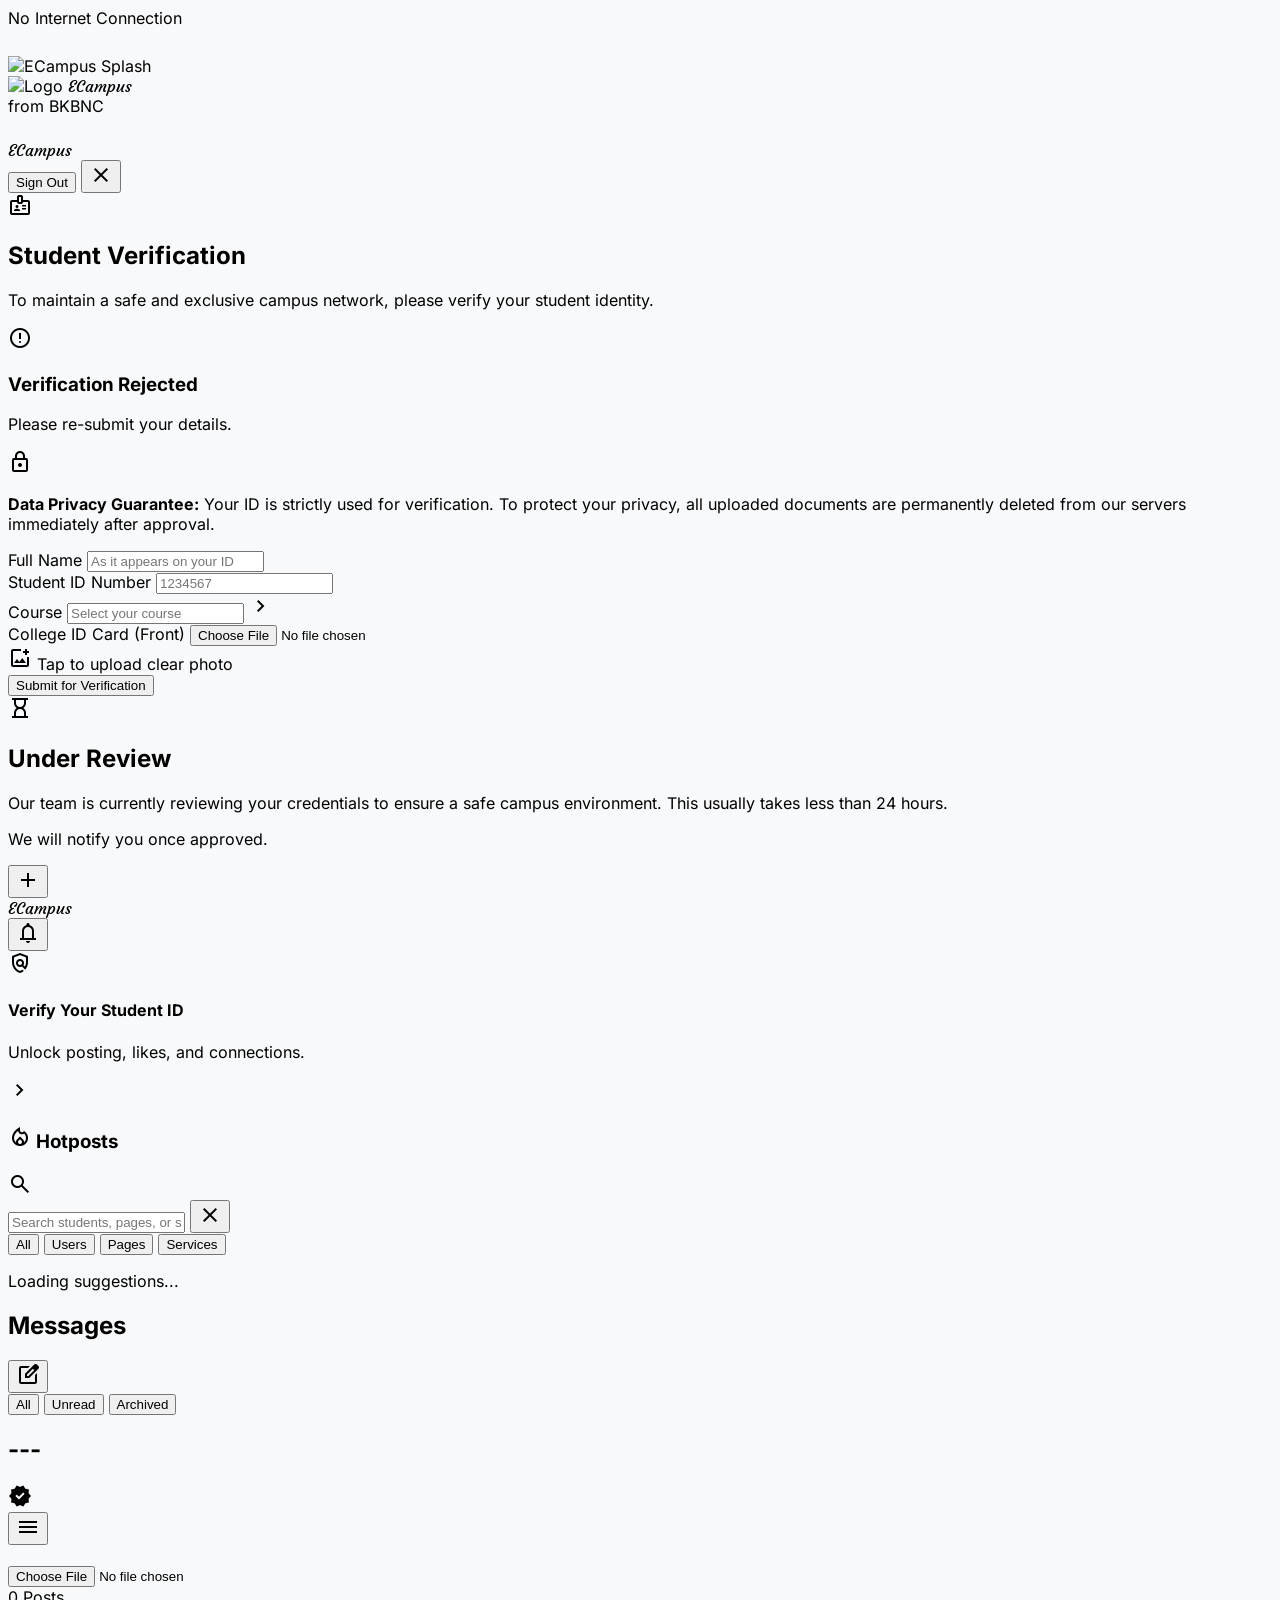
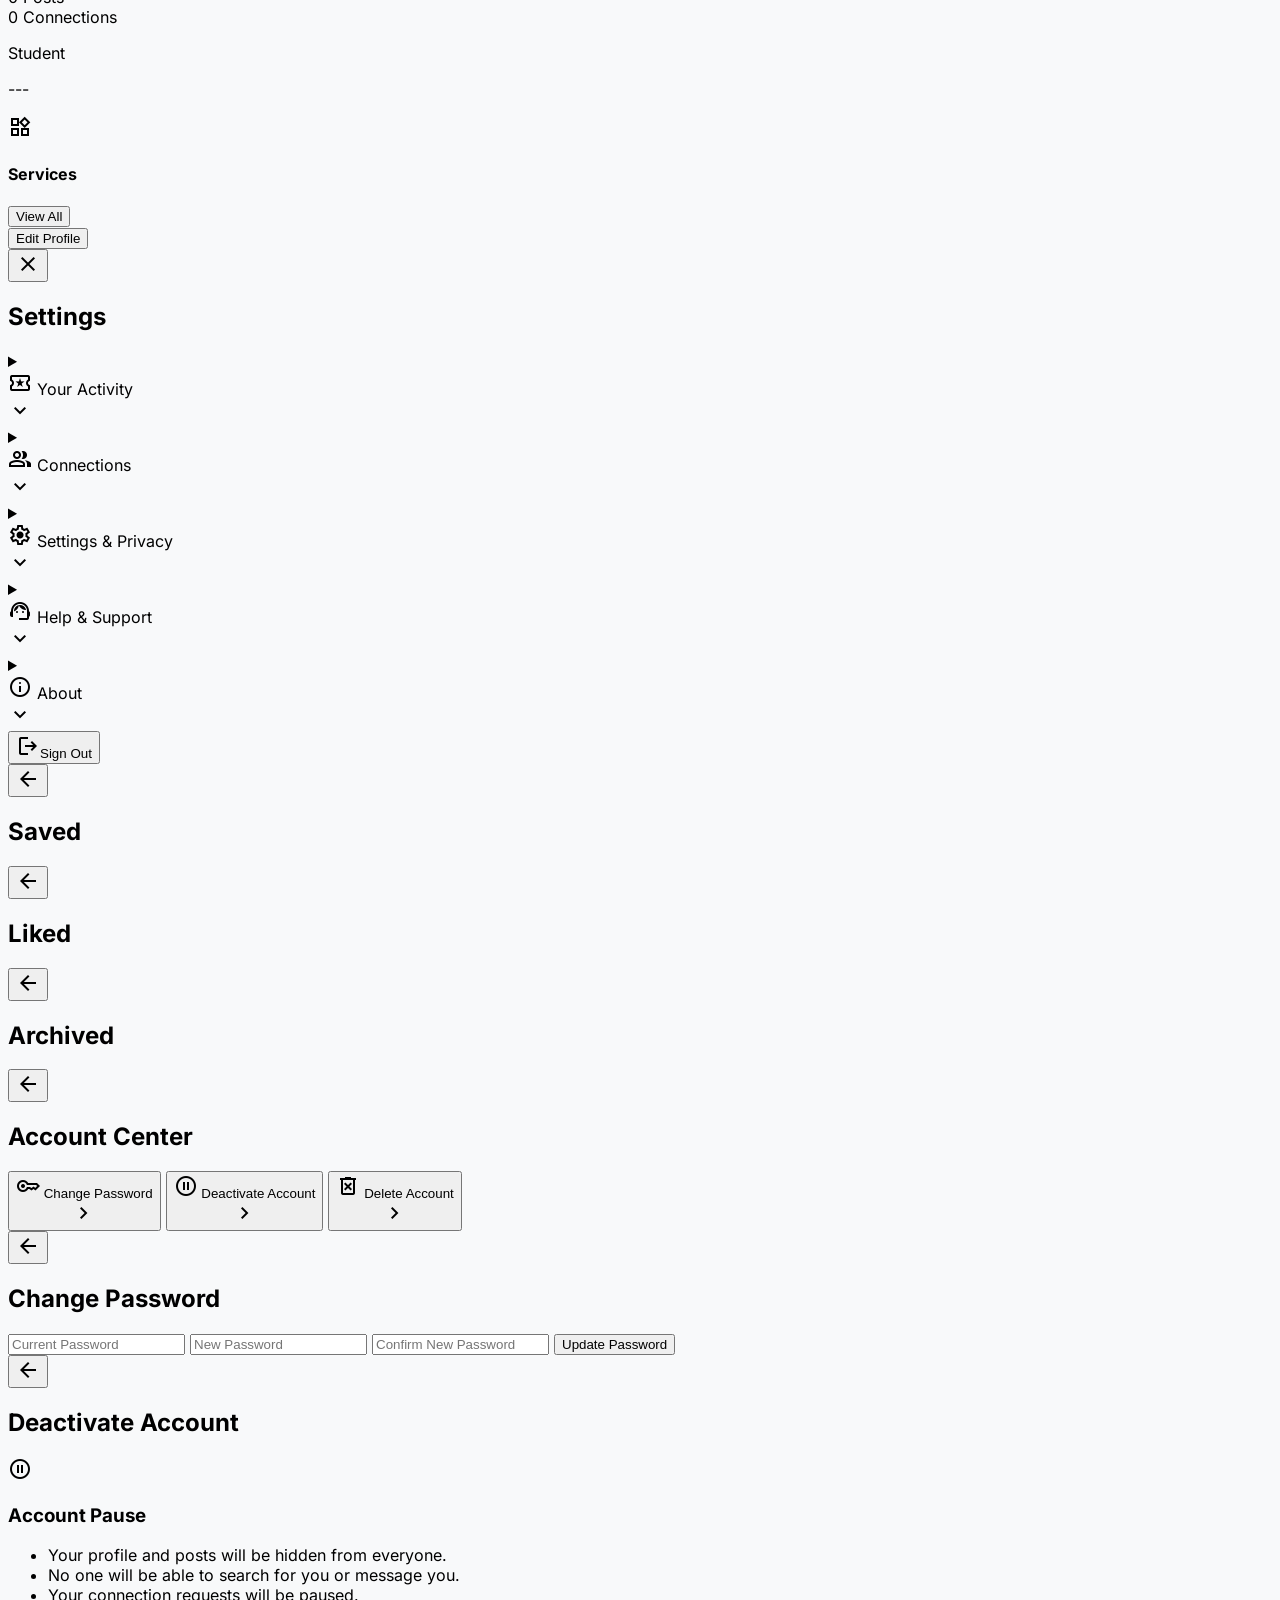
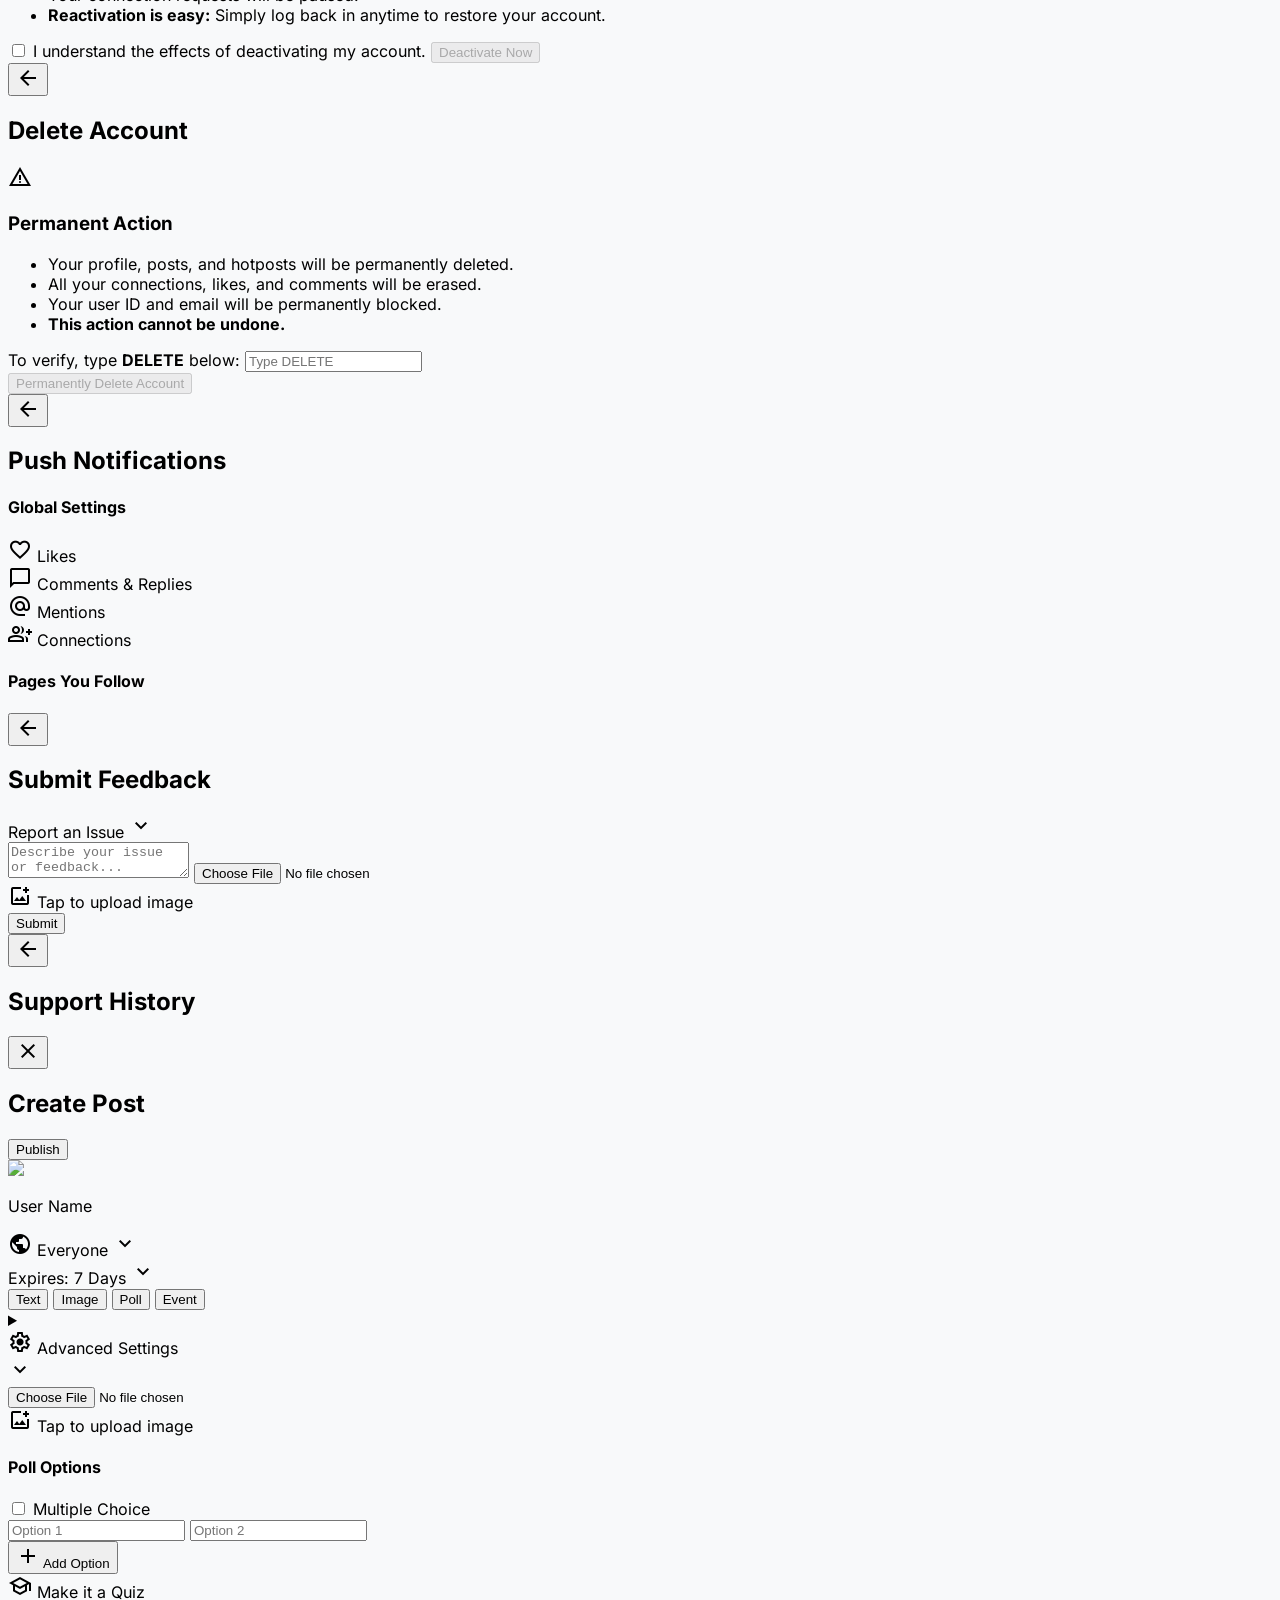
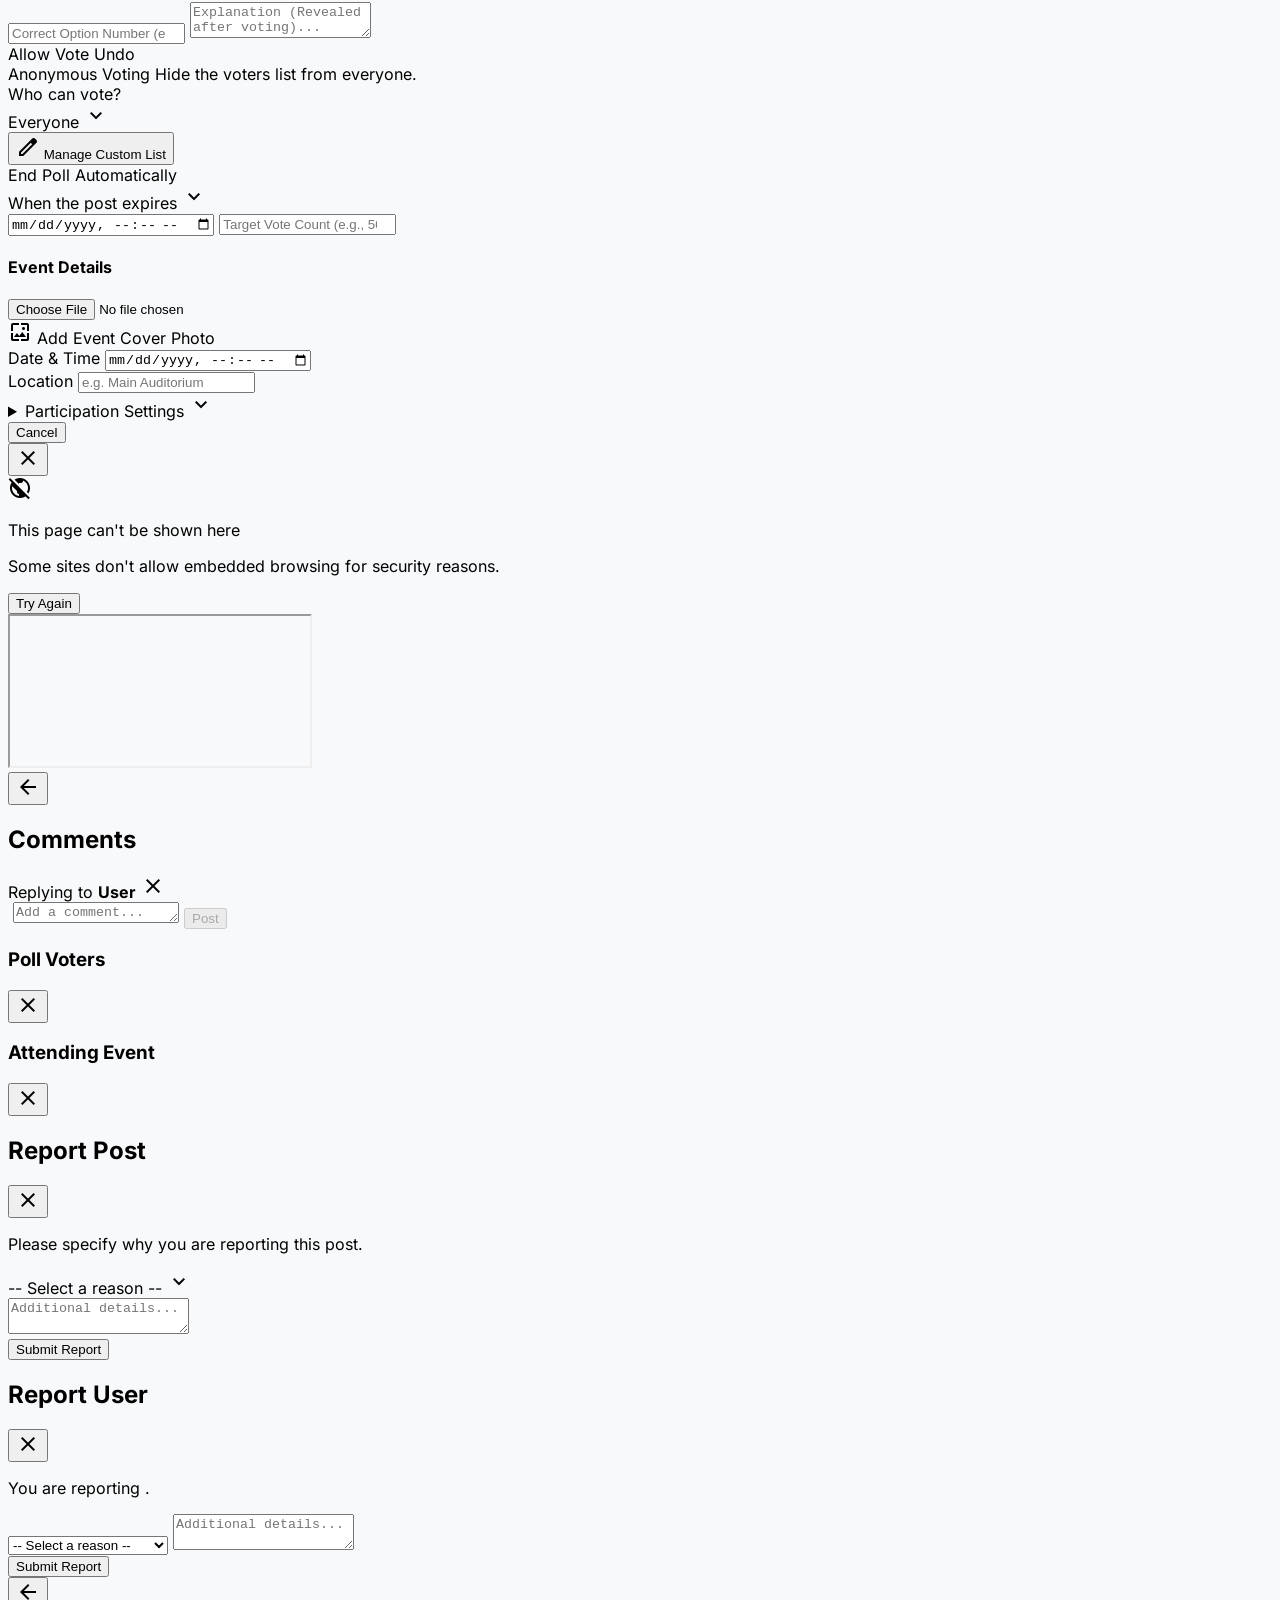
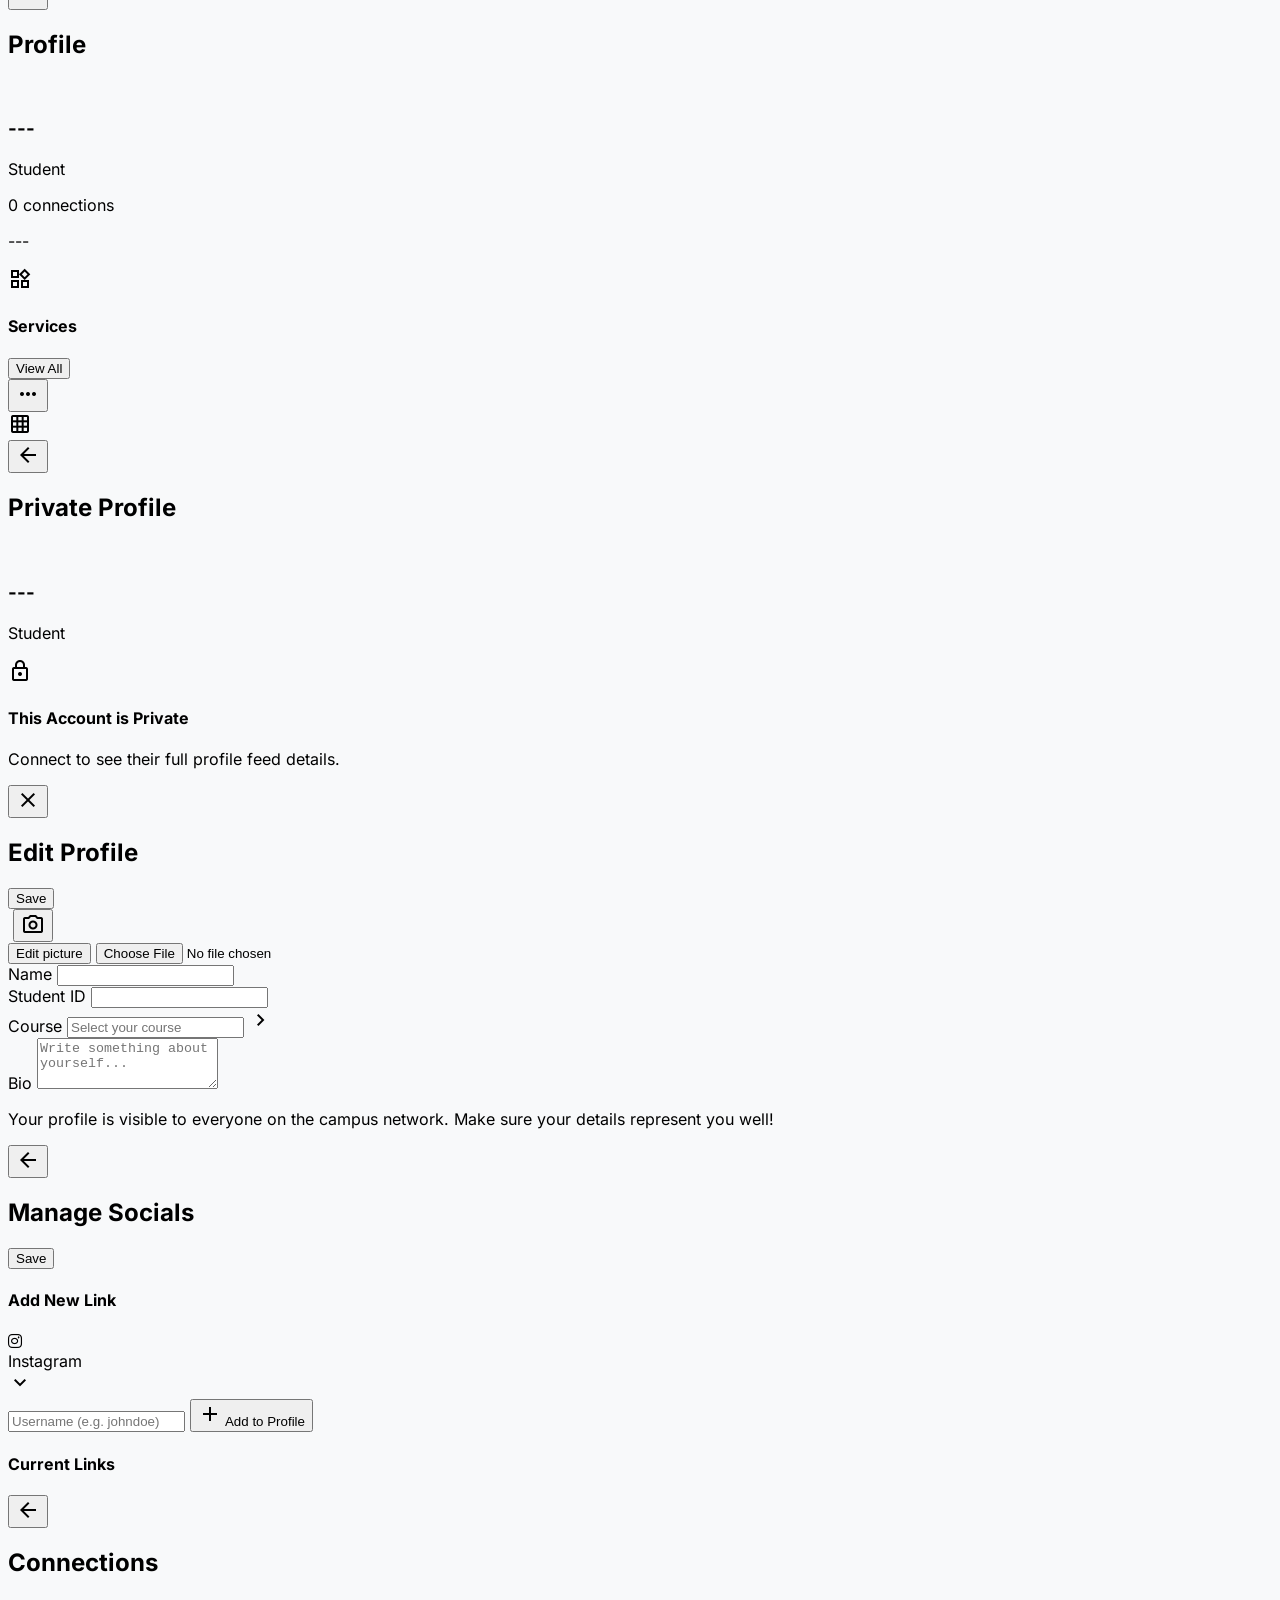
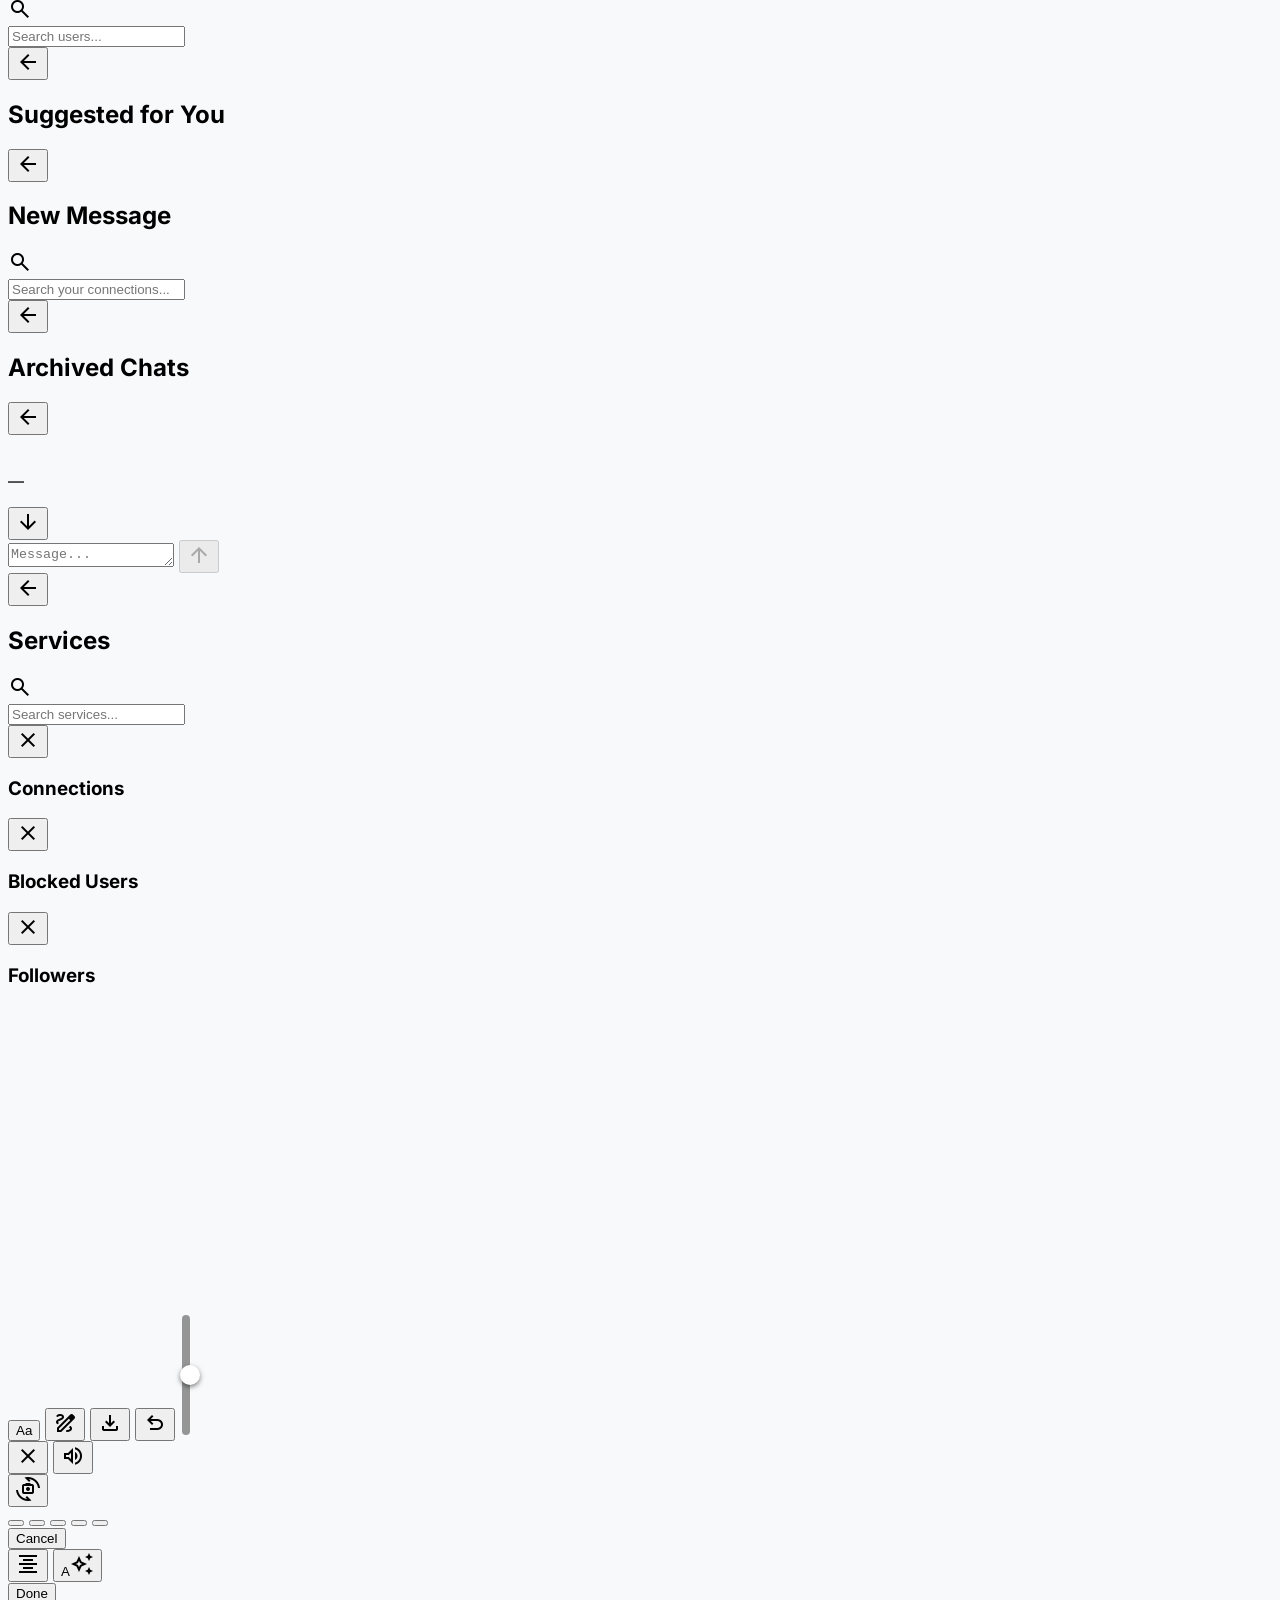
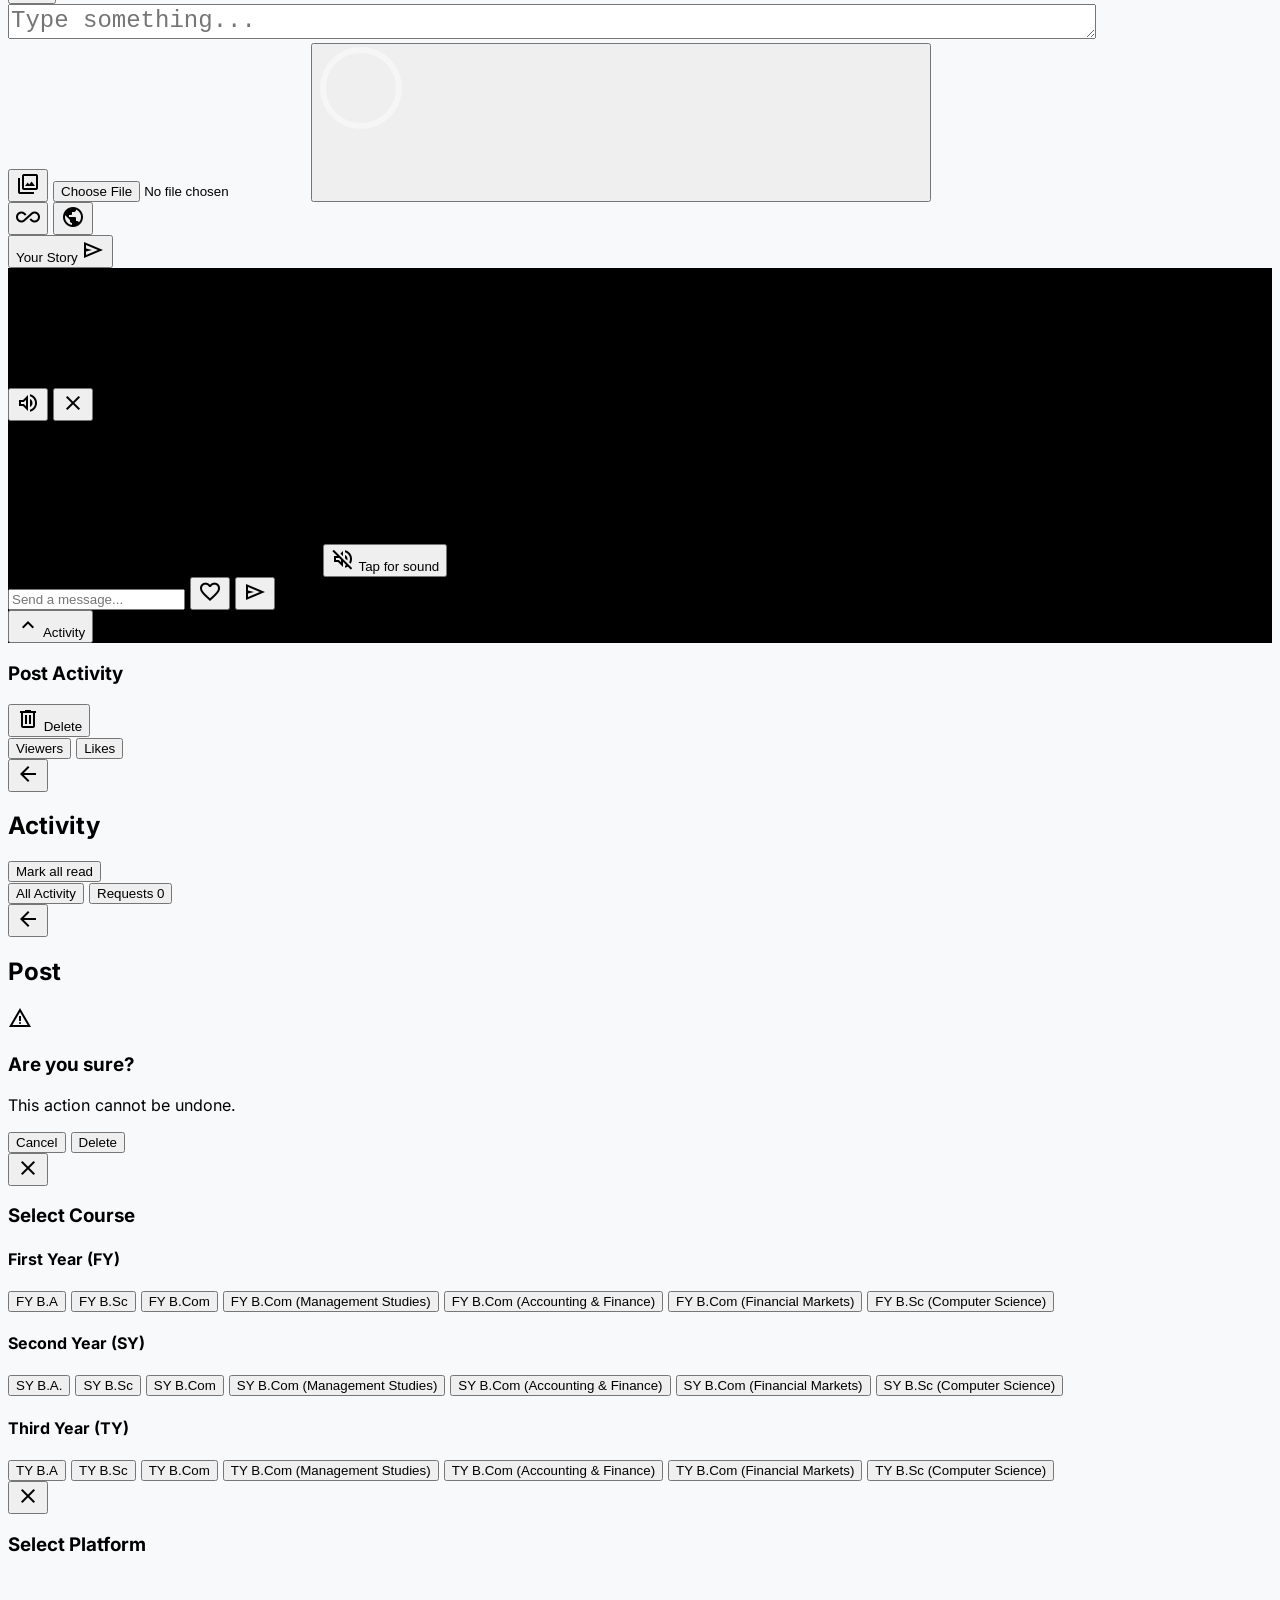
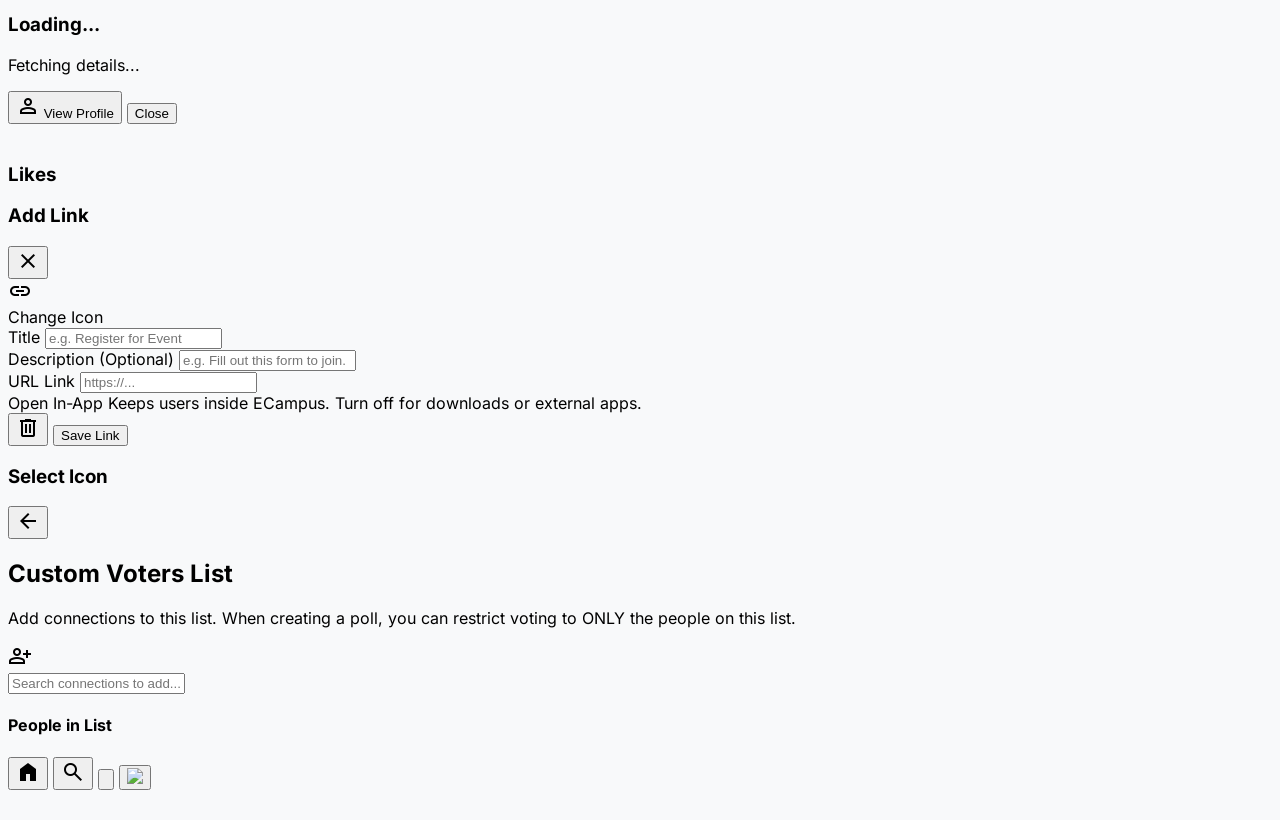
==== commit 728e851d: "fix hotpost" ====
--- a/index.html
+++ b/index.html
@@ -5,6 +5,7 @@
     <meta charset="utf-8" />
     <meta content="width=device-width, initial-scale=1.0, maximum-scale=1.0, user-scalable=no" name="viewport" />
     <title>ECampus</title>
+    <link rel="icon" type="image/svg+xml" href="favicon.svg">
 <!-- 🚀 ADD THIS TO PREVENT THE WHITE FLASH -->
     <script>
         const isDark = localStorage.getItem('theme') === 'dark' || (!('theme' in localStorage) && window.matchMedia('(prefers-color-scheme: dark)').matches);
@@ -26,10 +27,16 @@
 <script src="https://cdn.jsdelivr.net/npm/quill-mention@3.3.0/dist/quill.mention.min.js"></script>
     <link rel="stylesheet" href="style.css">
     <script src="https://cdn.tailwindcss.com?plugins=forms,container-queries"></script>
-   <link href="https://fonts.googleapis.com/css2?family=Inter:wght@300;400;500;600;700;800&family=Courgette&display=swap"
-      rel="stylesheet">
+    <script>
+      // Suppress Tailwind CDN production warning
+      const originalWarn = console.warn;
+      console.warn = function(...args) {
+        if (args[0]?.toString?.().includes('cdn.tailwindcss')) return;
+        return originalWarn.apply(console, args);
+      };
+    </script>
+   <link rel="stylesheet" href="./fonts/fonts.css">
     <link rel="stylesheet" href="https://cdnjs.cloudflare.com/ajax/libs/font-awesome/6.5.1/css/all.min.css" />
-   <link href="https://fonts.googleapis.com/css2?family=Material+Symbols+Outlined:wght,FILL@100..700,0..1&display=block" rel="stylesheet" />
 
     <!-- Supabase & HTML2Canvas for sharing posts as image -->
     <script src="https://cdn.jsdelivr.net/npm/@supabase/supabase-js@2"></script>
@@ -130,7 +137,10 @@
     <div id="app-splash-screen" class="fixed inset-0 z-[9999] bg-surface dark:bg-[#121212] flex items-center justify-center transition-opacity duration-500 overflow-hidden">
         
         <!-- 🚀 NEW FULL-SCREEN IMAGE (Hidden until fully loaded) -->
-        <img src="https://i.postimg.cc/q7S5RK4g/image.png" 
+        <!-- Cache-busting: bump ?v=N here whenever you replace this image at
+             the same postimg.cc URL, or browsers will keep serving the old
+             cached bytes indefinitely (same convention as main.js?v=2). -->
+        <img src="https://iili.io/n9hcfj4.md.png?v=1" 
              onload="this.classList.remove('opacity-0'); document.getElementById('splash-original').classList.add('opacity-0');" 
              class="absolute inset-0 w-full h-full object-cover z-20 transition-opacity duration-300 opacity-0 pointer-events-none select-none" 
              alt="ECampus Splash">
@@ -140,7 +150,7 @@
             <!-- Center Logo Area -->
             <div class="flex-1 flex flex-col items-center justify-center mt-12 w-full">
                 <!-- Pulsing Logo -->
-                <img src="https://i.ibb.co/1tx99nVT/EC-nobg.png" class="w-28 h-28 mb-4 animate-pulse drop-shadow-xl object-contain" alt="Logo">
+                <img src="https://i.ibb.co/1tx99nVT/EC-nobg.png?v=1" class="w-28 h-28 mb-4 animate-pulse drop-shadow-xl object-contain" alt="Logo">
                 <!-- App Name -->
                 <span style="font-family:'Courgette',cursive;" class="text-[56px] leading-tight bg-gradient-to-r from-[#00C853] via-[#00A2FF] to-[#2962FF] bg-clip-text text-transparent select-none drop-shadow-sm pb-1">
                     ECampus
@@ -362,15 +372,24 @@
         <p class="text-sm italic text-center py-4 text-on-surface-variant dark:text-gray-400">Loading suggestions...</p>
     </div>
 </div>
-        <!-- UPDATES VIEW -->
-<div id="view-updates" class="tab-content hidden pt-4 safe-pt">
-    <h2 class="text-2xl font-extrabold text-on-surface dark:text-gray-100 mb-6">
-        Campus Updates
-    </h2>
-
-    <div id="updates-container" class="space-y-4">
-        ...
-    </div>
+        <!-- MESSAGES VIEW -->
+<div id="view-messages" class="tab-content hidden pt-4 safe-pt">
+    <div class="flex items-center justify-between mb-4">
+        <h2 class="text-2xl font-extrabold text-on-surface dark:text-gray-100">
+            Messages
+        </h2>
+        <button onclick="window.openNewMessagePanel()" class="p-2 -mr-2 rounded-full hover:bg-surface-variant/50 text-on-surface dark:text-gray-100 transition-colors active:scale-90">
+            <span class="material-symbols-outlined text-[26px]">edit_square</span>
+        </button>
+    </div>
+
+    <div class="flex items-center gap-2 mb-4 overflow-x-auto hide-scrollbar">
+        <button data-inbox-filter="all" onclick="window.setInboxFilter('all')" class="inbox-filter-pill shrink-0 px-4 py-1.5 rounded-full text-[13px] font-bold border transition-colors bg-primary text-white border-primary">All</button>
+        <button data-inbox-filter="unread" onclick="window.setInboxFilter('unread')" class="inbox-filter-pill shrink-0 px-4 py-1.5 rounded-full text-[13px] font-bold border transition-colors border-surface-variant/60 dark:border-neutral-700 text-on-surface-variant dark:text-gray-400">Unread</button>
+        <button onclick="window.openArchivedChats()" class="shrink-0 px-4 py-1.5 rounded-full text-[13px] font-bold border transition-colors border-surface-variant/60 dark:border-neutral-700 text-on-surface-variant dark:text-gray-400">Archived</button>
+    </div>
+
+    <div id="messages-inbox-container" class="space-y-1 pb-6"></div>
 </div>
 
 <!-- PROFILE VIEW -->
@@ -1145,6 +1164,32 @@
         </button>
     </div>
 </div>
+
+<!-- POPUP MENU (anchored context menu — used by Messages instead of the bottom sheet) -->
+<div id="popup-menu-overlay" class="fixed inset-0 z-[750] hidden"></div>
+<div id="popup-menu-card" class="fixed z-[751] hidden bg-surface dark:bg-[#1e1e1e] rounded-2xl shadow-[0_10px_36px_rgba(0,0,0,0.28)] border border-surface-variant/40 dark:border-white/10 min-w-[200px] max-w-[260px] scale-95 opacity-0 transition-[opacity,transform] duration-150 overflow-hidden">
+    <div id="popup-menu-buttons" class="py-1.5"></div>
+</div>
+
+<!-- IN-APP WEBVIEW — external/service links open here instead of a new tab -->
+<div id="modal-in-app-browser" class="fixed inset-0 z-[850] bg-surface dark:bg-[#121212] hidden flex-col transition-transform duration-300 translate-x-full">
+    <div class="relative flex-1 bg-surface-container-lowest dark:bg-[#121212]">
+        <button onclick="window.closeInAppBrowser()" class="absolute z-20 top-[max(0.75rem,env(safe-area-inset-top))] right-3 p-1.5 rounded-full bg-black/50 hover:bg-black/70 text-white active:scale-90 transition-transform">
+            <span class="material-symbols-outlined text-[20px]">close</span>
+        </button>
+        <div id="in-app-browser-loading" class="absolute inset-0 flex flex-col items-center justify-center gap-3 bg-surface dark:bg-[#121212] z-10">
+            <div class="w-8 h-8 border-[3px] border-primary/30 border-t-primary rounded-full animate-spin"></div>
+        </div>
+        <div id="in-app-browser-fallback" class="hidden flex absolute inset-0 flex-col items-center justify-center gap-3 px-8 text-center bg-surface dark:bg-[#121212] z-10">
+            <span class="material-symbols-outlined text-[42px] text-on-surface-variant opacity-40">public_off</span>
+            <p class="text-[14px] font-bold text-on-surface dark:text-gray-100">This page can't be shown here</p>
+            <p class="text-[13px] text-on-surface-variant dark:text-gray-500 max-w-[240px]">Some sites don't allow embedded browsing for security reasons.</p>
+            <button onclick="window.reloadInAppBrowser()" class="btn-primary px-6 mt-2">Try Again</button>
+        </div>
+        <iframe id="in-app-browser-frame" src="about:blank" class="w-full h-full border-0" allow="camera; microphone; geolocation; clipboard-write"></iframe>
+    </div>
+</div>
+
 <!-- POST COMMENTS MODAL (FULL SCREEN) -->
     <div id="modal-post-comments" class="fixed inset-0 z-[500] bg-surface dark:bg-[#121212] hidden flex-col transition-transform duration-300 translate-x-full">
         
@@ -1246,7 +1291,7 @@
 </div>
 
 <!-- Hidden input to store the actual value for your backend -->
-<input type="hidden" id="report-reason" value="">
+<input type="hidden" id="report-post-reason" value="">
                 <textarea id="report-post-description" placeholder="Additional details..."
                     class="w-full bg-surface-variant/30 dark:bg-surface-variant/5 border border-surface-variant/50 dark:border-neutral-700 focus:border-primary rounded-xl px-4 py-3 text-sm h-24 resize-none outline-none dark:text-gray-100"></textarea>
             </div>
@@ -1503,6 +1548,95 @@
             <div id="view-connections-list" class="max-w-screen-md mx-auto space-y-1"></div>
         </div>
     </div>
+
+    <!-- NEW MESSAGE PICKER (Connections Only) -->
+    <!-- SUGGESTED USERS — full list panel (from the feed widget's "See All") -->
+    <div id="modal-suggested-users" class="fixed inset-0 z-[160] bg-surface dark:bg-[#121212] hidden flex-col transition-transform duration-300 translate-x-full">
+        <div class="pt-[max(1rem,env(safe-area-inset-top))] pb-4 flex items-center gap-2 px-4 border-b border-surface-variant/40 dark:border-neutral-800 bg-surface/90 dark:bg-[#121212]/90 backdrop-blur-xl shrink-0">
+            <button onclick="window.closeSuggestedUsersPanel()" class="p-2 -ml-2 rounded-full hover:bg-surface-variant/50 transition-colors text-on-surface dark:text-gray-100">
+                <span class="material-symbols-outlined text-[24px]">arrow_back</span>
+            </button>
+            <h2 class="text-lg font-bold text-on-surface dark:text-gray-100">Suggested for You</h2>
+        </div>
+        <div class="flex-1 overflow-y-auto p-3 bg-surface-container-lowest dark:bg-[#121212] hide-scrollbar">
+            <div id="suggested-users-list" class="max-w-screen-md mx-auto space-y-1"></div>
+        </div>
+    </div>
+
+    <div id="modal-new-message" class="fixed inset-0 z-[170] bg-surface dark:bg-[#121212] hidden flex-col transition-transform duration-300 translate-x-full">
+        <div class="pt-[max(1rem,env(safe-area-inset-top))] pb-4 flex items-center px-4 border-b border-surface-variant/40 dark:border-neutral-800 bg-surface/90 dark:bg-[#121212]/90 backdrop-blur-xl shrink-0">
+            <button onclick="window.closeNewMessagePanel()" class="p-2 -ml-2 rounded-full hover:bg-surface-variant/50 transition-colors text-on-surface dark:text-gray-100">
+                <span class="material-symbols-outlined text-[24px]">arrow_back</span>
+            </button>
+            <div class="flex-1 min-w-0 ml-2">
+                <h2 class="text-lg font-bold text-on-surface dark:text-gray-100 truncate">New Message</h2>
+            </div>
+        </div>
+
+        <div class="px-4 py-3 shrink-0 border-b border-surface-variant/40 dark:border-neutral-800 bg-surface dark:bg-[#121212]">
+            <div class="relative">
+                <div class="absolute inset-y-0 left-0 flex items-center pl-3 pointer-events-none text-on-surface-variant">
+                    <span class="material-symbols-outlined text-[20px]">search</span>
+                </div>
+                <input type="text" id="new-message-search" class="w-full bg-surface-variant/30 dark:bg-neutral-900/50 border border-surface-variant/50 dark:border-neutral-700 text-on-surface dark:text-gray-100 text-[14px] rounded-xl focus:ring-primary focus:border-primary block pl-10 p-2.5 outline-none placeholder-on-surface-variant/70 transition-colors" placeholder="Search your connections...">
+            </div>
+        </div>
+
+        <div class="flex-1 overflow-y-auto p-4 bg-surface-container-lowest dark:bg-[#121212] hide-scrollbar">
+            <div id="new-message-list" class="max-w-screen-md mx-auto space-y-1"></div>
+        </div>
+    </div>
+
+    <!-- ARCHIVED CHATS PANEL -->
+    <div id="modal-archived-chats" class="fixed inset-0 z-[175] bg-surface dark:bg-[#121212] hidden flex-col transition-transform duration-300 translate-x-full">
+        <div class="pt-[max(1rem,env(safe-area-inset-top))] pb-4 flex items-center gap-2 px-4 border-b border-surface-variant/40 dark:border-neutral-800 bg-surface/90 dark:bg-[#121212]/90 backdrop-blur-xl shrink-0">
+            <button onclick="window.closeArchivedChats()" class="p-2 -ml-2 rounded-full hover:bg-surface-variant/50 transition-colors text-on-surface dark:text-gray-100">
+                <span class="material-symbols-outlined text-[24px]">arrow_back</span>
+            </button>
+            <h2 class="text-lg font-bold text-on-surface dark:text-gray-100">Archived Chats</h2>
+        </div>
+        <div class="flex-1 overflow-y-auto p-3 bg-surface-container-lowest dark:bg-[#121212] hide-scrollbar">
+            <div id="archived-chats-list" class="max-w-screen-md mx-auto space-y-1"></div>
+        </div>
+    </div>
+
+    <!-- CHAT CONVERSATION PANEL (Text Only, Connections Only) -->
+    <div id="modal-chat-conversation" class="fixed inset-0 z-[180] bg-surface dark:bg-[#121212] hidden flex-col transition-transform duration-300 translate-x-full">
+        <div class="pt-[max(1rem,env(safe-area-inset-top))] pb-3 flex items-center px-3 border-b border-surface-variant/40 dark:border-neutral-800 bg-surface/95 dark:bg-[#121212]/95 backdrop-blur-xl shrink-0 z-10">
+            <button onclick="window.closeConversation()" class="p-2 rounded-full hover:bg-surface-variant/50 transition-colors text-on-surface dark:text-gray-100 shrink-0">
+                <span class="material-symbols-outlined text-[24px]">arrow_back</span>
+            </button>
+            <div onclick="window.viewChatPartnerProfile()" class="flex items-center gap-2.5 ml-1 flex-1 min-w-0 cursor-pointer active:opacity-70 transition-opacity">
+                <img id="chat-header-avatar" src="" class="w-9 h-9 rounded-full object-cover border border-surface-variant/50 shrink-0 bg-surface-variant/40">
+                <div class="min-w-0">
+                    <p id="chat-header-name" class="font-bold text-[14.5px] text-on-surface dark:text-gray-100 truncate flex items-center gap-1">—</p>
+                    <p id="chat-header-status" class="text-[11.5px] text-on-surface-variant dark:text-gray-500 truncate leading-tight"></p>
+                </div>
+            </div>
+        </div>
+
+        <div class="relative flex-1 min-h-0 flex flex-col">
+            <div id="chat-messages-container" class="flex-1 overflow-y-auto px-3 py-4 hide-scrollbar flex flex-col bg-surface-container-lowest dark:bg-[#121212]"></div>
+
+            <button id="chat-scroll-bottom-fab" onclick="window.scrollChatToBottom()" class="hidden absolute right-4 bottom-4 z-20 w-10 h-10 rounded-full bg-surface dark:bg-neutral-800 border border-surface-variant/60 dark:border-neutral-700 shadow-lg flex items-center justify-center text-on-surface dark:text-gray-100 active:scale-90 transition-transform">
+                <span class="material-symbols-outlined text-[20px]">arrow_downward</span>
+                <span id="chat-scroll-bottom-badge" class="hidden absolute -top-1.5 -right-1.5 min-w-[18px] h-[18px] px-1 rounded-full bg-primary text-white text-[10px] font-bold flex items-center justify-center"></span>
+            </button>
+        </div>
+
+        <div class="shrink-0 px-3 pt-2.5 pb-[max(0.75rem,env(safe-area-inset-bottom))] border-t border-surface-variant/40 dark:border-neutral-800 bg-surface dark:bg-[#121212]">
+            <div id="chat-reply-preview" class="hidden mb-2"></div>
+            <div class="flex items-end gap-2">
+                <textarea id="chat-composer-input" rows="1" placeholder="Message..." maxlength="4000"
+                    class="flex-1 resize-none bg-surface-variant/30 dark:bg-neutral-900/60 border border-surface-variant/50 dark:border-neutral-700 text-on-surface dark:text-gray-100 text-[14.5px] rounded-2xl px-4 py-2.5 outline-none focus:border-primary placeholder-on-surface-variant/70 transition-colors max-h-28 hide-scrollbar"></textarea>
+                <button id="chat-send-btn" onclick="window.sendChatMessage()" disabled
+                    class="w-10 h-10 shrink-0 rounded-full flex items-center justify-center bg-primary text-white disabled:bg-surface-variant/50 disabled:text-on-surface-variant dark:disabled:bg-neutral-800 dark:disabled:text-gray-600 active:scale-90 transition-all shadow-sm shadow-primary/20 disabled:shadow-none">
+                    <span class="material-symbols-outlined text-[20px]">arrow_upward</span>
+                </button>
+            </div>
+        </div>
+    </div>
+
     <!-- ALL SERVICES LIST MODAL -->
     <div id="modal-view-services" class="fixed inset-0 z-[170] bg-surface dark:bg-[#121212] hidden flex-col transition-transform duration-300 translate-x-full">
         <div class="pt-[max(1rem,env(safe-area-inset-top))] pb-4 flex items-center px-4 border-b border-surface-variant/40 dark:border-neutral-800 bg-surface/90 dark:bg-[#121212]/90 backdrop-blur-xl shrink-0">
@@ -1572,7 +1706,6 @@
       <div id="hotpost-preview-container" class="absolute w-full h-full hidden overflow-hidden bg-black">
             <div id="hotpost-bg-wrapper" class="absolute w-full h-full flex items-center justify-center pointer-events-none">
                 <img id="hotpost-preview-img" class="w-full h-full object-cover pointer-events-none hidden" />
-                <!-- 🚀 FIX: Removed the hardcoded 'muted' attribute so sound plays! -->
                 <video id="hotpost-preview-video" class="w-full h-full object-cover pointer-events-none hidden" loop playsinline autoplay></video>
             </div>
             <canvas id="hotpost-doodle-canvas" class="absolute top-0 left-0 w-full h-full pointer-events-none z-40"></canvas>
@@ -1583,6 +1716,12 @@
             <button id="add-text-hotpost-btn" class="text-white font-extrabold text-[18px] p-2.5 bg-black/40 backdrop-blur-md rounded-full w-11 h-11 flex items-center justify-center active:scale-95 transition-all shadow-md">Aa</button>
             <button id="doodle-hotpost-btn" class="text-white p-2.5 bg-black/40 backdrop-blur-md rounded-full w-11 h-11 flex items-center justify-center active:scale-95 transition-all shadow-md">
                 <span class="material-symbols-outlined text-[22px]">draw</span>
+            </button>
+            <!-- 🚀 MOVED: was a big button in the bottom send row — Instagram keeps "save to device" up
+                 here with the other editing tools, which also declutters the bottom row for the
+                 "Your Story" pill to be the clear primary action. -->
+            <button onclick="window.downloadCurrentMedia()" class="text-white p-2.5 bg-black/40 backdrop-blur-md rounded-full w-11 h-11 flex items-center justify-center active:scale-95 transition-all shadow-md">
+                <span class="material-symbols-outlined text-[22px]">download</span>
             </button>
             <!-- 🚀 FIX: Added 'hidden' class here -->
             <button id="undo-doodle-btn" class="hidden text-white p-2.5 bg-black/40 backdrop-blur-md rounded-full w-11 h-11 flex items-center justify-center active:scale-95 transition-all shadow-md">
@@ -1666,23 +1805,28 @@
             </div>
             
            <!-- Preview State -->
-            <div id="preview-ui" class="hidden justify-between items-center w-full pointer-events-auto">
-                
-                <!-- 🚀 NEW: Save to Device Button -->
-                <button onclick="window.downloadCurrentMedia()" class="flex items-center justify-center w-12 h-12 bg-black/50 backdrop-blur-md text-white border border-white/20 rounded-full shadow-lg active:scale-95 transition-colors">
-                    <span class="material-symbols-outlined text-[24px]">download</span>
-                </button>
-
-                <div class="flex items-center gap-2">
-                    <!-- 🚀 DEFAULT ALLOW REWATCH -->
-                    <button id="hotpost-rewatch-toggle" data-val="true" onclick="toggleRewatchSetting()" class="flex items-center justify-center w-12 h-12 bg-black/50 backdrop-blur-md text-white border border-white/20 rounded-full shadow-lg active:scale-95 transition-colors">
-                        <span id="rewatch-icon" class="material-symbols-outlined text-[22px]">all_inclusive</span>
+            <div id="preview-ui" class="hidden flex-col gap-3 w-full pointer-events-auto">
+
+                <!-- 🚀 NEW: Instagram-style filter carousel — was just a blind swipe + a toast -->
+                <div id="hotpost-filter-carousel" class="flex gap-3 overflow-x-auto hide-scrollbar px-1 pb-1 items-center"></div>
+
+                <div class="flex items-center justify-between w-full gap-3">
+                    <div class="flex items-center gap-2 shrink-0">
+                        <!-- 🚀 DEFAULT ALLOW REWATCH -->
+                        <button id="hotpost-rewatch-toggle" data-val="true" onclick="toggleRewatchSetting()" class="flex items-center justify-center w-11 h-11 bg-black/50 backdrop-blur-md text-white border border-white/20 rounded-full shadow-lg active:scale-95 transition-colors shrink-0">
+                            <span id="rewatch-icon" class="material-symbols-outlined text-[20px]">all_inclusive</span>
+                        </button>
+
+                        <button id="hotpost-send-visibility" data-val="everyone" onclick="toggleVisibilitySetting()" class="flex items-center justify-center w-11 h-11 bg-black/50 backdrop-blur-md text-white border border-white/20 rounded-full shadow-lg active:scale-95 transition-colors shrink-0">
+                            <span id="visibility-icon" class="material-symbols-outlined text-[20px]">public</span>
+                        </button>
+                    </div>
+
+                    <!-- 🚀 NEW: Instagram-style "Your Story" pill — was a small generic send-arrow circle -->
+                    <button id="submit-hotpost-btn" class="flex-1 flex items-center justify-center gap-2 bg-white text-black font-bold text-[15px] rounded-full py-3 px-6 shadow-lg active:scale-95 transition-transform">
+                        <span>Your Story</span>
+                        <span class="material-symbols-outlined text-[20px]">send</span>
                     </button>
-                    
-                    <button id="hotpost-send-visibility" data-val="everyone" onclick="toggleVisibilitySetting()" class="flex items-center gap-2 bg-black/50 backdrop-blur-md text-white text-[14px] font-bold border border-white/20 rounded-full px-4 py-3 shadow-lg active:scale-95 transition-colors">
-                        <span id="visibility-icon" class="material-symbols-outlined text-[18px]">public</span>
-                    </button>
-                    <button id="submit-hotpost-btn" class="w-12 h-12 bg-white rounded-full flex items-center justify-center text-black shadow-lg active:scale-95 transition-transform"><span class="material-symbols-outlined text-[24px] ml-1">send</span></button>
                 </div>
             </div>
         </div>
@@ -1705,6 +1849,8 @@
                 </div>
             </div>
             
+            <!-- 🚀 NEW: viewer had no sound control at all — videos could silently fail to autoplay unmuted -->
+            <button id="hotpost-viewer-mute-btn" class="hidden absolute top-[max(1.5rem,calc(env(safe-area-inset-top)+1rem))] right-[60px] text-white p-2 bg-black/20 backdrop-blur-md rounded-full z-30 active:scale-95 transition-transform"><span class="material-symbols-outlined text-[20px]">volume_up</span></button>
             <button id="close-hotpost-viewer-btn" class="absolute top-[max(1.5rem,calc(env(safe-area-inset-top)+1rem))] right-4 text-white p-2 bg-black/20 backdrop-blur-md rounded-full z-30 active:scale-95 transition-transform"><span class="material-symbols-outlined text-[20px]">close</span></button>
             
          <div class="flex-1 flex items-center justify-center overflow-hidden relative bg-[#121212]">
@@ -1712,6 +1858,9 @@
     <img id="hotpost-viewer-image" src="" class="w-full h-full object-cover pointer-events-none hidden">
     <video id="hotpost-viewer-video" class="w-full h-full object-cover pointer-events-none hidden" playsinline></video>
     <img id="hotpost-viewer-overlay" src="" class="absolute inset-0 w-full h-full object-cover pointer-events-none hidden z-10">
+    <button id="hotpost-tap-for-sound" class="hidden absolute bottom-24 left-1/2 -translate-x-1/2 z-30 bg-black/50 backdrop-blur-md text-white text-[12px] font-bold px-3 py-1.5 rounded-full flex items-center gap-1.5 pointer-events-none">
+        <span class="material-symbols-outlined text-[16px]">volume_off</span> Tap for sound
+    </button>
 </div>
             
             <div id="hotpost-viewer-bottom-gradient" class="absolute bottom-0 left-0 right-0 h-40 bg-gradient-to-t from-black/80 to-transparent z-20 flex items-end p-4 pointer-events-none">
@@ -1758,7 +1907,6 @@
                 <div class="flex border-b border-surface-variant/50 dark:border-neutral-800">
                     <button id="details-tab-viewers" class="details-tab active flex-1 py-3 text-[14px] font-bold border-b-2 border-primary text-primary transition-colors">Viewers</button>
                     <button id="details-tab-likes" class="details-tab flex-1 py-3 text-[14px] font-bold border-b-2 border-transparent text-on-surface-variant dark:text-gray-400 transition-colors">Likes</button>
-                    <button id="details-tab-replies" class="details-tab flex-1 py-3 text-[14px] font-bold border-b-2 border-transparent text-on-surface-variant dark:text-gray-400 transition-colors">Replies</button>
                 </div>
             </div>
             
@@ -1767,9 +1915,6 @@
             </div>
             <div id="details-content-likes" class="details-content hidden flex-1 overflow-y-auto space-y-2 pr-1 hide-scrollbar">
                 <div id="hotpost-likes-list"></div>
-            </div>
-            <div id="details-content-replies" class="details-content hidden flex-1 overflow-y-auto space-y-3 pr-1 hide-scrollbar">
-                <div id="hotpost-replies-list"></div>
             </div>
         </div>
     </div>
@@ -2072,14 +2217,14 @@
             <span class="material-symbols-outlined text-[28px] transition-transform active:scale-90" style="font-variation-settings: 'FILL' 0;">search</span>
         </button>
         
-        <button id="nav-updates" onclick="switchTab('updates')" class="nav-item flex items-center justify-center w-full pb-1 text-on-surface-variant dark:text-gray-500 hover:text-on-surface dark:hover:text-gray-300 transition-colors relative">
+        <button id="nav-messages" onclick="switchTab('messages')" class="nav-item flex items-center justify-center w-full pb-1 text-on-surface-variant dark:text-gray-500 hover:text-on-surface dark:hover:text-gray-300 transition-colors relative">
             <!-- 🚀 Exact Instagram Direct Message (Paper Plane) Icon -->
             <svg aria-label="Direct" class="w-[26px] h-[26px] transition-transform active:scale-90" fill="none" stroke="currentColor" stroke-linejoin="round" stroke-width="2" viewBox="0 0 24 24">
                 <line x1="22" x2="9.218" y1="3" y2="10.083"></line>
                 <polygon points="11.698 20.334 22 3.001 2 3.001 9.218 10.084 11.698 20.334"></polygon>
             </svg>
-            <!-- Instagram-style Badge Placement -->
-            <span id="notif-badge" class="absolute top-[-2px] right-[calc(50%-16px)] w-2.5 h-2.5 bg-[#FF3040] rounded-full border-[1.5px] border-surface dark:border-[#121212] hidden"></span>
+            <!-- Instagram-style Badge Placement (unique id — was previously colliding with the header notif-badge) -->
+            <span id="msg-nav-badge" class="absolute top-[-2px] right-[calc(50%-16px)] w-2.5 h-2.5 bg-[#FF3040] rounded-full border-[1.5px] border-surface dark:border-[#121212] hidden"></span>
         </button>
         
         <button id="nav-profile" onclick="switchTab('profile')" class="nav-item flex items-center justify-center w-full pb-1 text-on-surface-variant dark:text-gray-500 hover:text-on-surface dark:hover:text-gray-300 transition-colors relative">
@@ -2210,6 +2355,94 @@
                 modal.classList.add('hidden');
                 modal.classList.remove('flex');
             }, 300);
+        };
+
+        // ============================================================
+        // POPUP MENU — small anchored context menu (used by Messages
+        // instead of the bottom sheet). Positions itself next to
+        // whatever element/point you pass in, flipping to stay
+        // on-screen. Call window.closePopupMenu() to dismiss, or set
+        // window.onPopupMenuClosed = fn before opening to run cleanup
+        // (e.g. resetting "which row's menu is open" state) whenever
+        // it closes for ANY reason — action click, outside tap, or
+        // the hardware back button.
+        function closePopupMenuOnScroll() {
+            window.closePopupMenu();
+        }
+
+        window.openPopupMenu = function(anchor, buttonsHtml) {
+            const card = document.getElementById('popup-menu-card');
+            const overlay = document.getElementById('popup-menu-overlay');
+            const buttonsEl = document.getElementById('popup-menu-buttons');
+            if (!card || !overlay || !buttonsEl) return;
+
+            buttonsEl.innerHTML = buttonsHtml;
+
+            let rect;
+            if (anchor && typeof anchor.getBoundingClientRect === 'function') {
+                rect = anchor.getBoundingClientRect();
+            } else if (anchor && typeof anchor.x === 'number') {
+                rect = { left: anchor.x, right: anchor.x, top: anchor.y, bottom: anchor.y, width: 0, height: 0 };
+            } else {
+                rect = { left: window.innerWidth / 2, right: window.innerWidth / 2, top: window.innerHeight / 2, bottom: window.innerHeight / 2, width: 0, height: 0 };
+            }
+
+            overlay.classList.remove('hidden');
+            card.classList.remove('hidden');
+            card.classList.add('scale-95', 'opacity-0');
+            // Position BEFORE the next paint, with transitions scoped to
+            // opacity/transform only (see the card's class list) — so this
+            // jump to the real spot never gets animated or visibly flashes
+            // at the -9999px measurement point.
+            card.style.left = '-9999px';
+            card.style.top = '-9999px';
+
+            requestAnimationFrame(() => {
+                const menuW = card.offsetWidth;
+                const menuH = card.offsetHeight;
+                const pad = 10;
+                const vw = window.innerWidth;
+                const vh = window.innerHeight;
+
+                let left = rect.left;
+                let originX = '0%';
+                if (left + menuW + pad > vw) { left = rect.right - menuW; originX = '100%'; }
+                left = Math.max(pad, Math.min(left, vw - menuW - pad));
+
+                let top = rect.bottom + 8;
+                let originY = '0%';
+                if (top + menuH + pad > vh) { top = rect.top - menuH - 8; originY = '100%'; }
+                top = Math.max(pad, Math.min(top, vh - menuH - pad));
+
+                card.style.left = `${left}px`;
+                card.style.top = `${top}px`;
+                card.style.transformOrigin = `${originX} ${originY}`;
+
+                requestAnimationFrame(() => {
+                    card.classList.remove('scale-95', 'opacity-0');
+                });
+            });
+
+            overlay.onclick = window.closePopupMenu;
+            // Capture phase so scrolling ANY nested scroll container (chat
+            // history, the feed, an inbox list, ...) closes the menu too —
+            // native 'scroll' events don't bubble, only capture.
+            window.addEventListener('scroll', closePopupMenuOnScroll, true);
+        };
+
+        window.closePopupMenu = function() {
+            window.removeEventListener('scroll', closePopupMenuOnScroll, true);
+            const card = document.getElementById('popup-menu-card');
+            const overlay = document.getElementById('popup-menu-overlay');
+            if (!card || card.classList.contains('hidden')) return;
+            card.classList.add('scale-95', 'opacity-0');
+            overlay.classList.add('hidden');
+            setTimeout(() => { card.classList.add('hidden'); }, 150);
+            if (typeof window.onPopupMenuClosed === 'function') {
+                const fn = window.onPopupMenuClosed;
+                window.onPopupMenuClosed = null;
+                fn();
+            }
         };
 
         // Boot Physics on Load
@@ -2320,9 +2553,29 @@
 
         // 🚀 REGISTER SERVICE WORKER
         if ('serviceWorker' in navigator) {
+            // If a new service worker takes control (e.g. right after a fresh
+            // deploy), reload once so the tab actually runs the new code
+            // instead of just having it cached for "next time".
+            let swRefreshing = false;
+            navigator.serviceWorker.addEventListener('controllerchange', () => {
+                if (swRefreshing) return;
+                swRefreshing = true;
+                window.location.reload();
+            });
+
             window.addEventListener('load', () => {
                 navigator.serviceWorker.register('sw.js').then(registration => {
                     console.log('ServiceWorker registration successful');
+
+                    // Check for an updated sw.js right away, and again every
+                    // time the app is reopened / brought to the foreground —
+                    // this is what makes "open the app, get the latest
+                    // version" actually happen instead of waiting on the
+                    // browser's own update schedule.
+                    registration.update();
+                    document.addEventListener('visibilitychange', () => {
+                        if (document.visibilityState === 'visible') registration.update();
+                    });
                 }).catch(err => {
                     console.log('ServiceWorker registration failed: ', err);
                 });
--- a/style.css
+++ b/style.css
@@ -311,8 +311,8 @@
 
 /* Pen Size Slider */
 .pen-size-slider {
-    -webkit-appearance: slider-vertical;
-    appearance: slider-vertical;
+    -webkit-appearance: none;
+    appearance: none;
     width: 8px;
     height: 120px;
     background: rgba(0, 0, 0, 0.4);
@@ -509,3 +509,58 @@
     -webkit-user-select: none !important;
     user-select: none !important;
 }
+
+/* =========================================================
+   DIRECT MESSAGES (Native Chat Feel)
+   ========================================================= */
+@keyframes bubbleIn {
+    from { opacity: 0; transform: translateY(6px) scale(0.98); }
+    to { opacity: 1; transform: translateY(0) scale(1); }
+}
+
+.chat-bubble-anim {
+    animation: bubbleIn 0.18s cubic-bezier(0.16, 1, 0.3, 1) forwards;
+}
+
+/* Auto-growing composer keeps its rounded-pill shape while short */
+#chat-composer-input {
+    line-height: 1.35;
+    transition: height 0.1s ease-out;
+}
+
+/* Momentum scrolling + no rubber-band flash on the message list */
+#chat-messages-container {
+    -webkit-overflow-scrolling: touch;
+    overscroll-behavior-y: contain;
+}
+
+/* Swipeable message rows: vertical scroll stays native, horizontal
+   drag is claimed by our JS for swipe-to-reply */
+#chat-messages-container [data-message-row] {
+    touch-action: pan-y;
+}
+#chat-messages-container [data-bubble] {
+    will-change: transform;
+}
+
+/* Brief highlight when jumping to a quoted/replied-to message */
+@keyframes msgHighlightFlash {
+    0%, 100% { background-color: transparent; }
+    30% { background-color: rgba(0, 110, 28, 0.16); }
+}
+.msg-highlight-flash [data-bubble] {
+    animation: msgHighlightFlash 0.9s ease-out;
+    border-radius: 1rem;
+}
+
+/* Typing indicator dots (used inside chat-header-status via .typing-dots if needed) */
+@keyframes typingDot {
+    0%, 60%, 100% { opacity: 0.3; transform: translateY(0); }
+    30% { opacity: 1; transform: translateY(-2px); }
+}
+.typing-dots span {
+    animation: typingDot 1.2s infinite ease-in-out;
+    display: inline-block;
+}
+.typing-dots span:nth-child(2) { animation-delay: 0.15s; }
+.typing-dots span:nth-child(3) { animation-delay: 0.3s; }
--- a/fonts/fonts.css
+++ b/fonts/fonts.css
@@ -0,0 +1,105 @@
+/* ==========================================================================
+   Self-hosted fonts for ECampus
+   --------------------------------------------------------------------------
+   Replaces these Google Fonts CDN <link> tags that used to live in
+   index.html (kept offline-unsafe fonts out of the critical path):
+
+     https://fonts.googleapis.com/css2?family=Inter:wght@300;400;500;600;700;800&family=Courgette&display=swap
+     https://fonts.googleapis.com/css2?family=Material+Symbols+Outlined:wght,FILL@100..700,0..1&display=block
+
+   The .woff2 files referenced below need to be generated once (see
+   /fonts/README.md and /fonts/get-fonts.py) and placed in this folder.
+   Once present, sw.js precaches them on install so icons/text never fall
+   back to plain glyphs/labels when the app is opened offline.
+   ========================================================================== */
+
+/* ---------------- Inter (weights 300 / 400 / 500 / 600 / 700 / 800) ---------------- */
+
+@font-face {
+  font-family: 'Inter';
+  font-style: normal;
+  font-weight: 300;
+  font-display: swap;
+  src: url('./inter-300.woff2') format('woff2');
+}
+
+@font-face {
+  font-family: 'Inter';
+  font-style: normal;
+  font-weight: 400;
+  font-display: swap;
+  src: url('./inter-400.woff2') format('woff2');
+}
+
+@font-face {
+  font-family: 'Inter';
+  font-style: normal;
+  font-weight: 500;
+  font-display: swap;
+  src: url('./inter-500.woff2') format('woff2');
+}
+
+@font-face {
+  font-family: 'Inter';
+  font-style: normal;
+  font-weight: 600;
+  font-display: swap;
+  src: url('./inter-600.woff2') format('woff2');
+}
+
+@font-face {
+  font-family: 'Inter';
+  font-style: normal;
+  font-weight: 700;
+  font-display: swap;
+  src: url('./inter-700.woff2') format('woff2');
+}
+
+@font-face {
+  font-family: 'Inter';
+  font-style: normal;
+  font-weight: 800;
+  font-display: swap;
+  src: url('./inter-800.woff2') format('woff2');
+}
+
+/* ---------------- Courgette (used for the ECampus wordmark) ---------------- */
+
+@font-face {
+  font-family: 'Courgette';
+  font-style: normal;
+  font-weight: 400;
+  font-display: swap;
+  src: url('./courgette-400.woff2') format('woff2');
+}
+
+/* ---------------- Material Symbols Outlined (variable: wght 100-700, FILL 0-1) ---------------- */
+/* font-display: block matches the original Google Fonts link (display=block),
+   so icon glyphs never flash as plain fallback text (e.g. "home", "search")
+   even on a fast connection - and now also works fully offline. */
+
+@font-face {
+  font-family: 'Material Symbols Outlined';
+  font-style: normal;
+  font-weight: 100 700;
+  font-display: block;
+  src: url('./material-symbols-outlined.woff2') format('woff2');
+}
+
+.material-symbols-outlined {
+  font-family: 'Material Symbols Outlined';
+  font-weight: normal;
+  font-style: normal;
+  font-size: 24px;
+  line-height: 1;
+  letter-spacing: normal;
+  text-transform: none;
+  display: inline-block;
+  white-space: nowrap;
+  word-wrap: normal;
+  direction: ltr;
+  -webkit-font-feature-settings: 'liga';
+  -webkit-font-smoothing: antialiased;
+  -moz-osx-font-smoothing: grayscale;
+  font-variation-settings: 'FILL' 0, 'wght' 400, 'GRAD' 0, 'opsz' 24;
+}
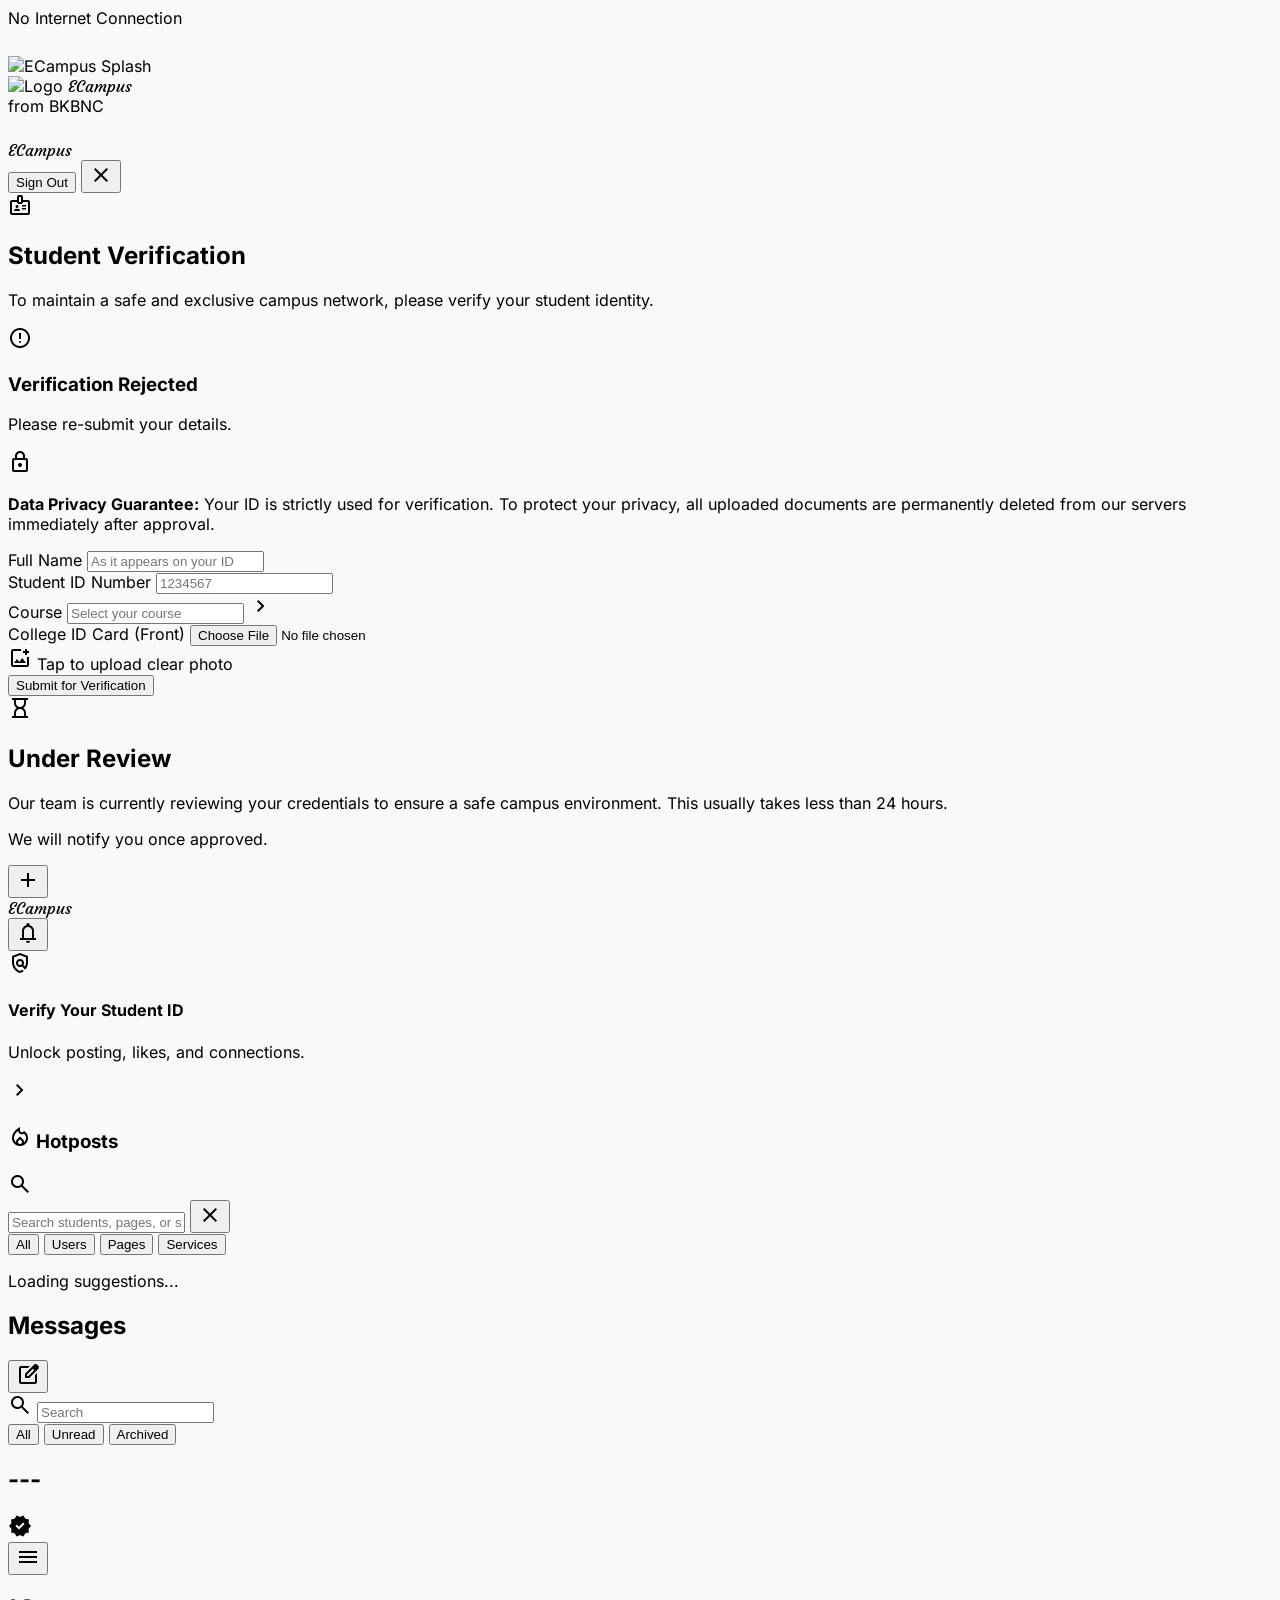
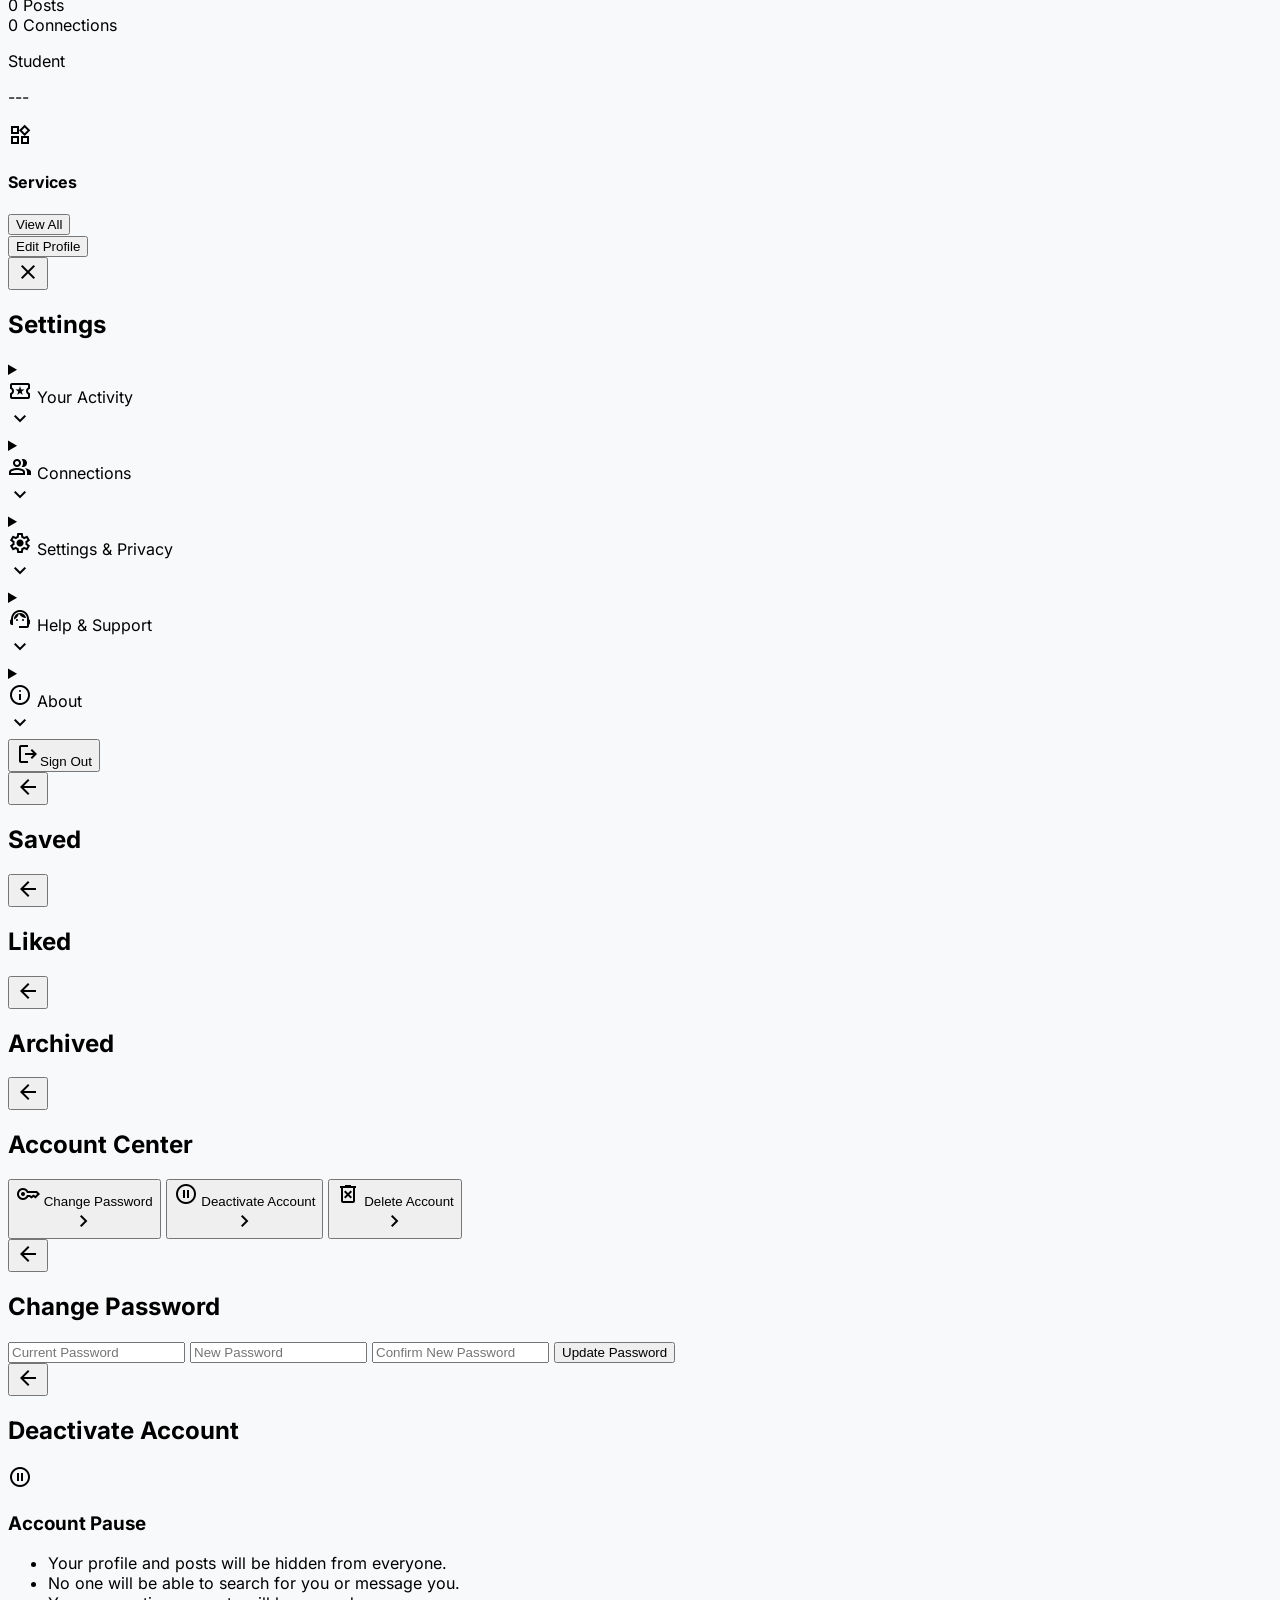
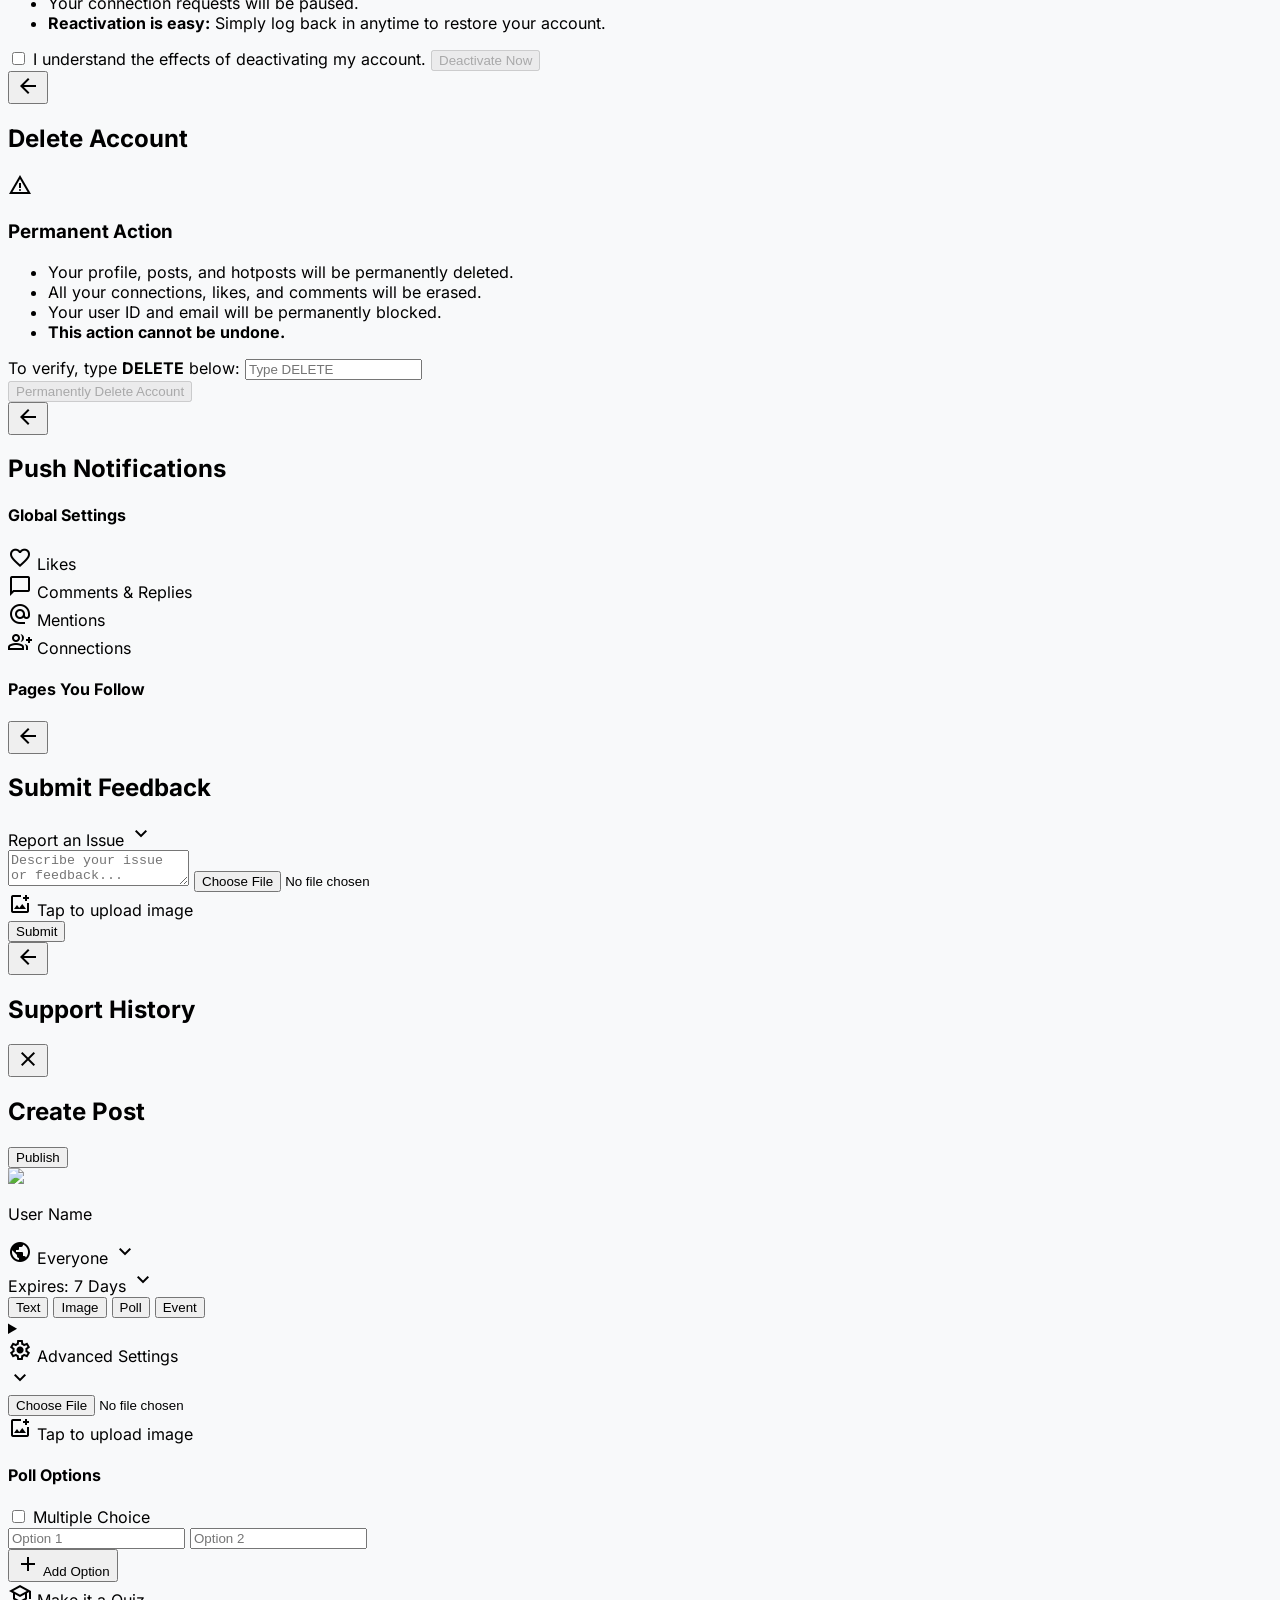
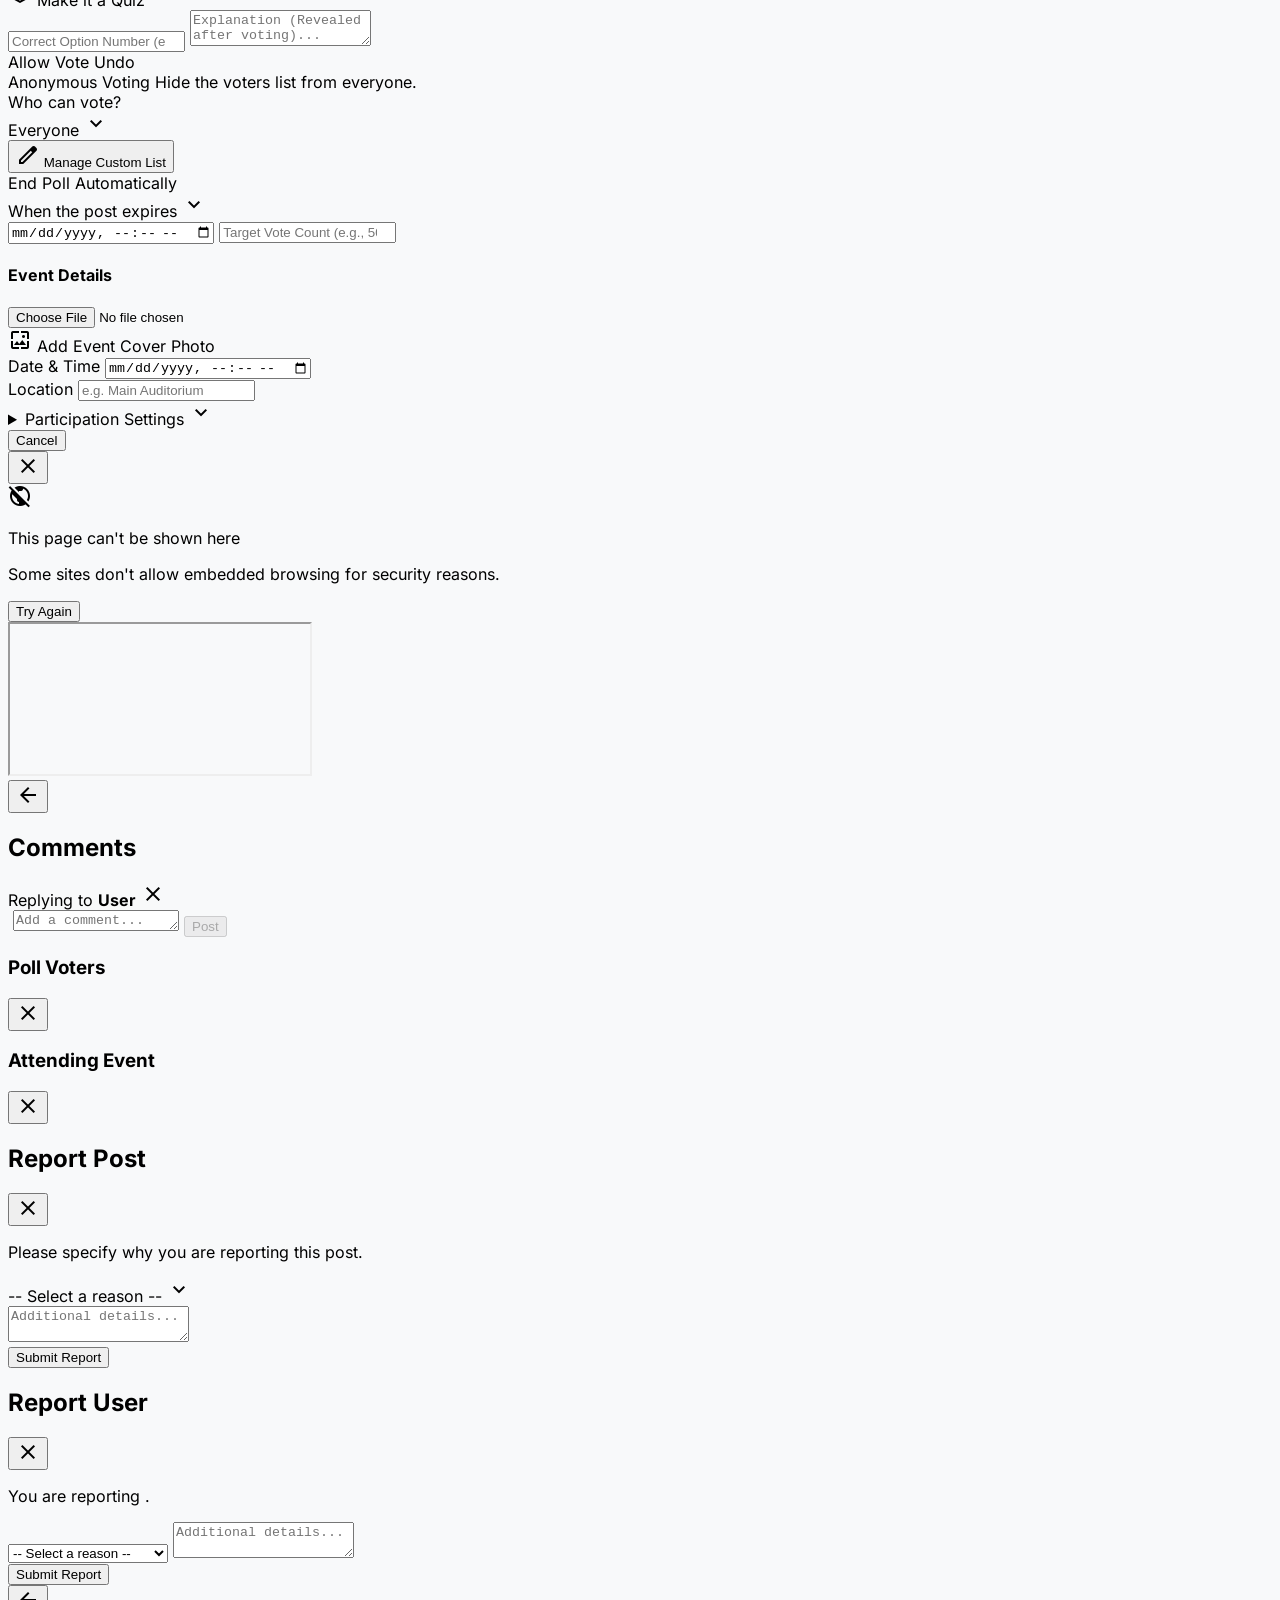
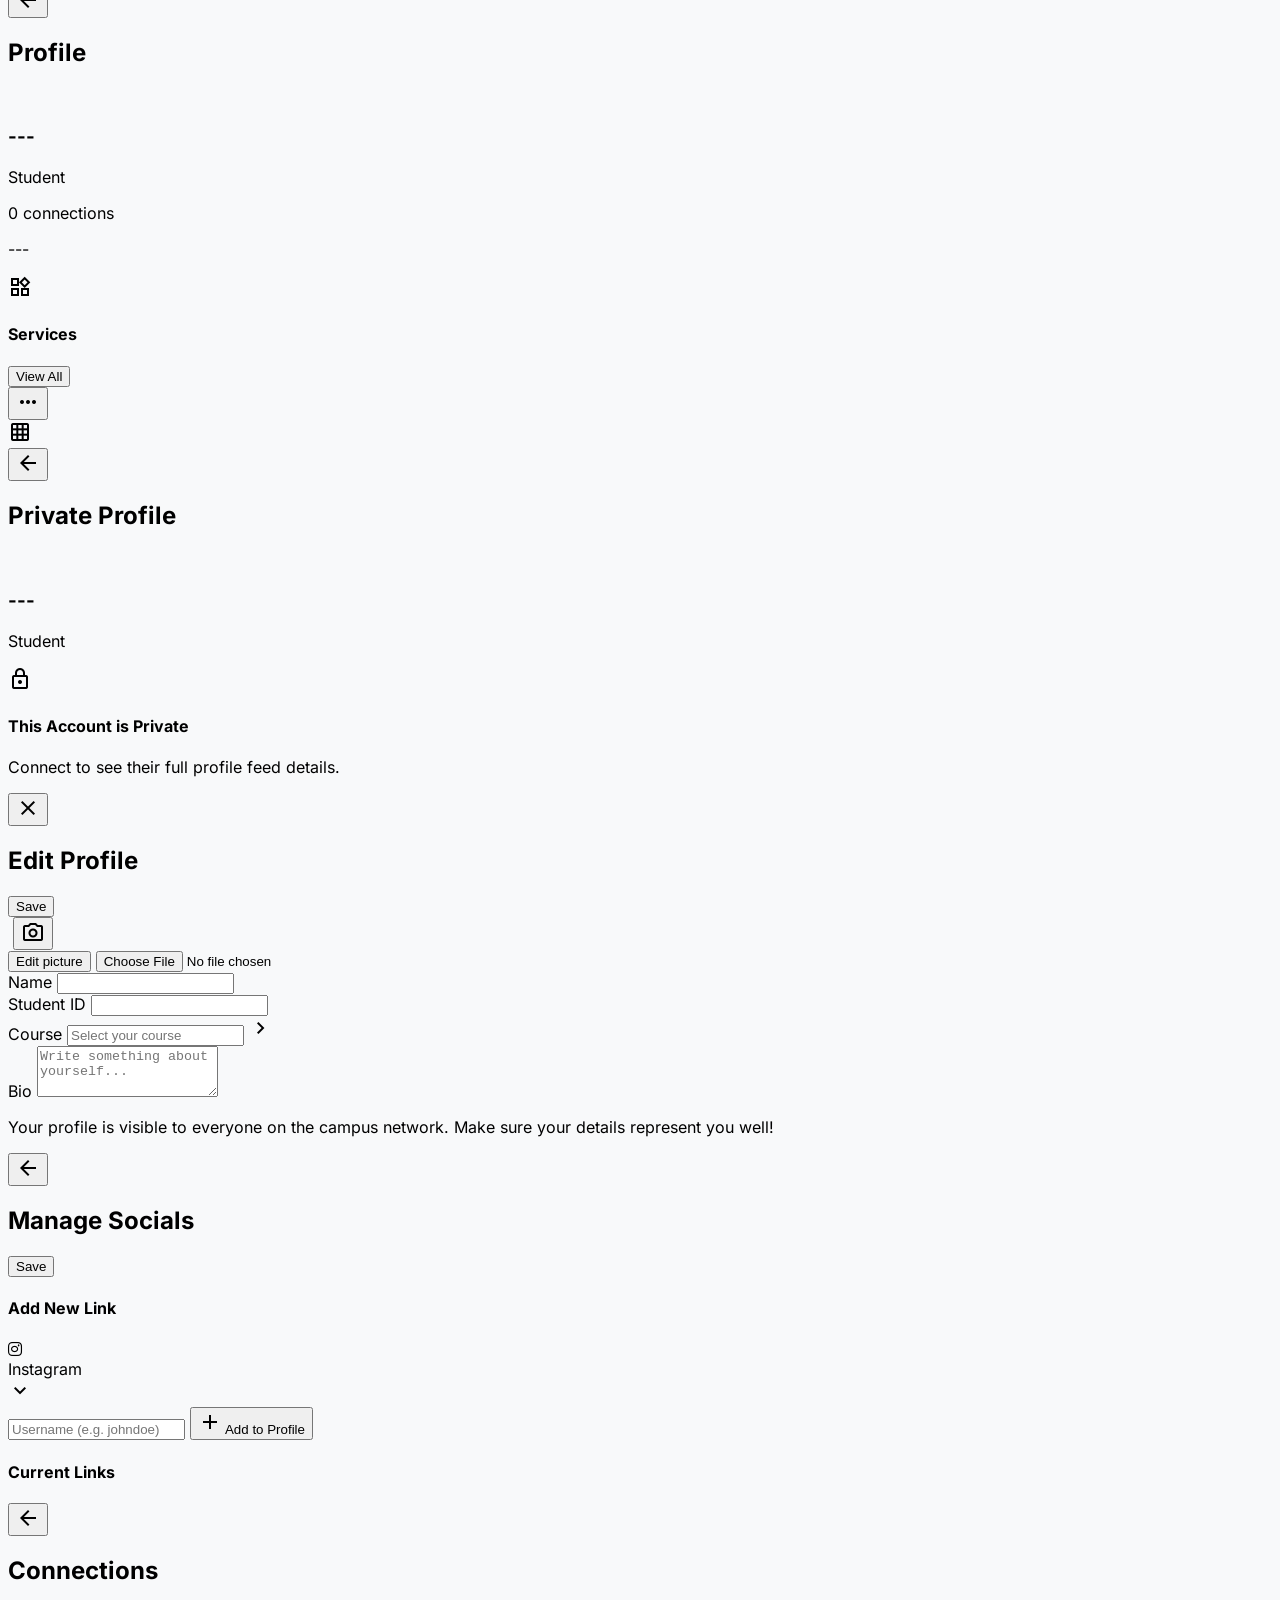
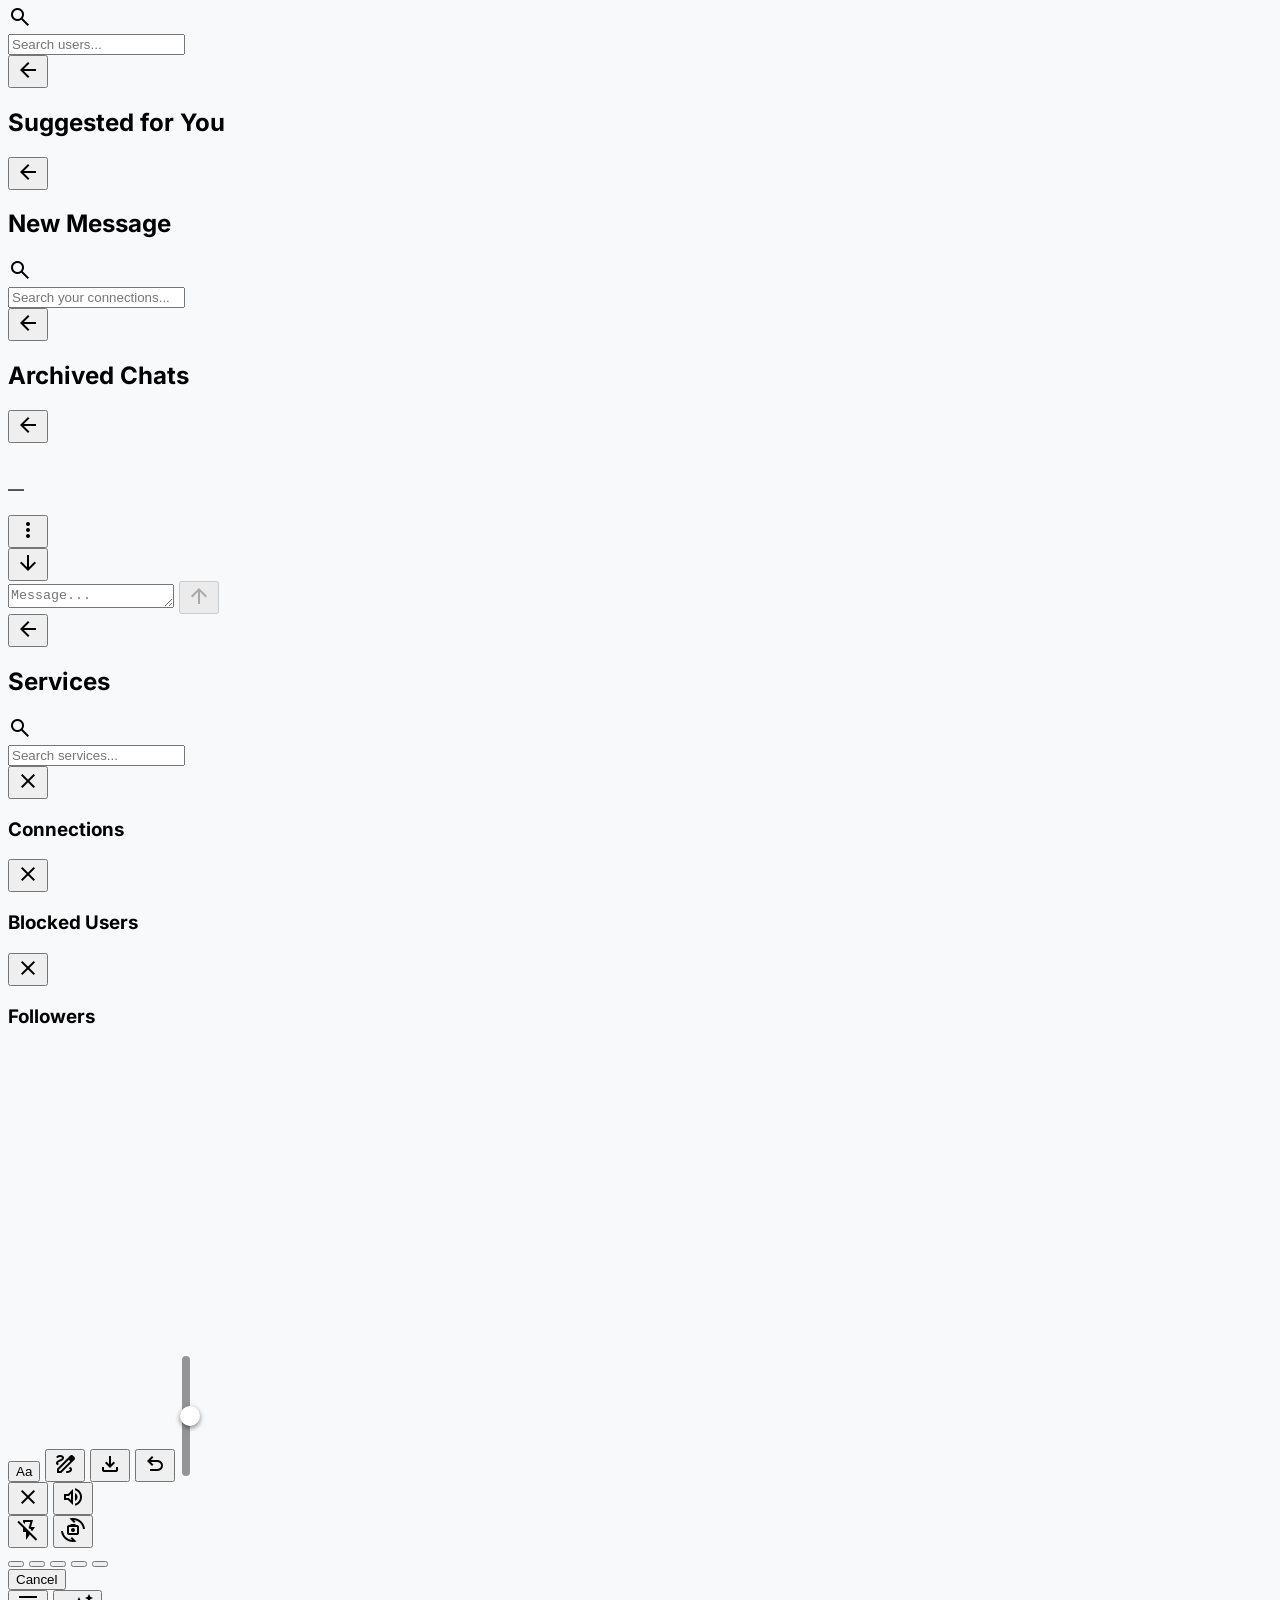
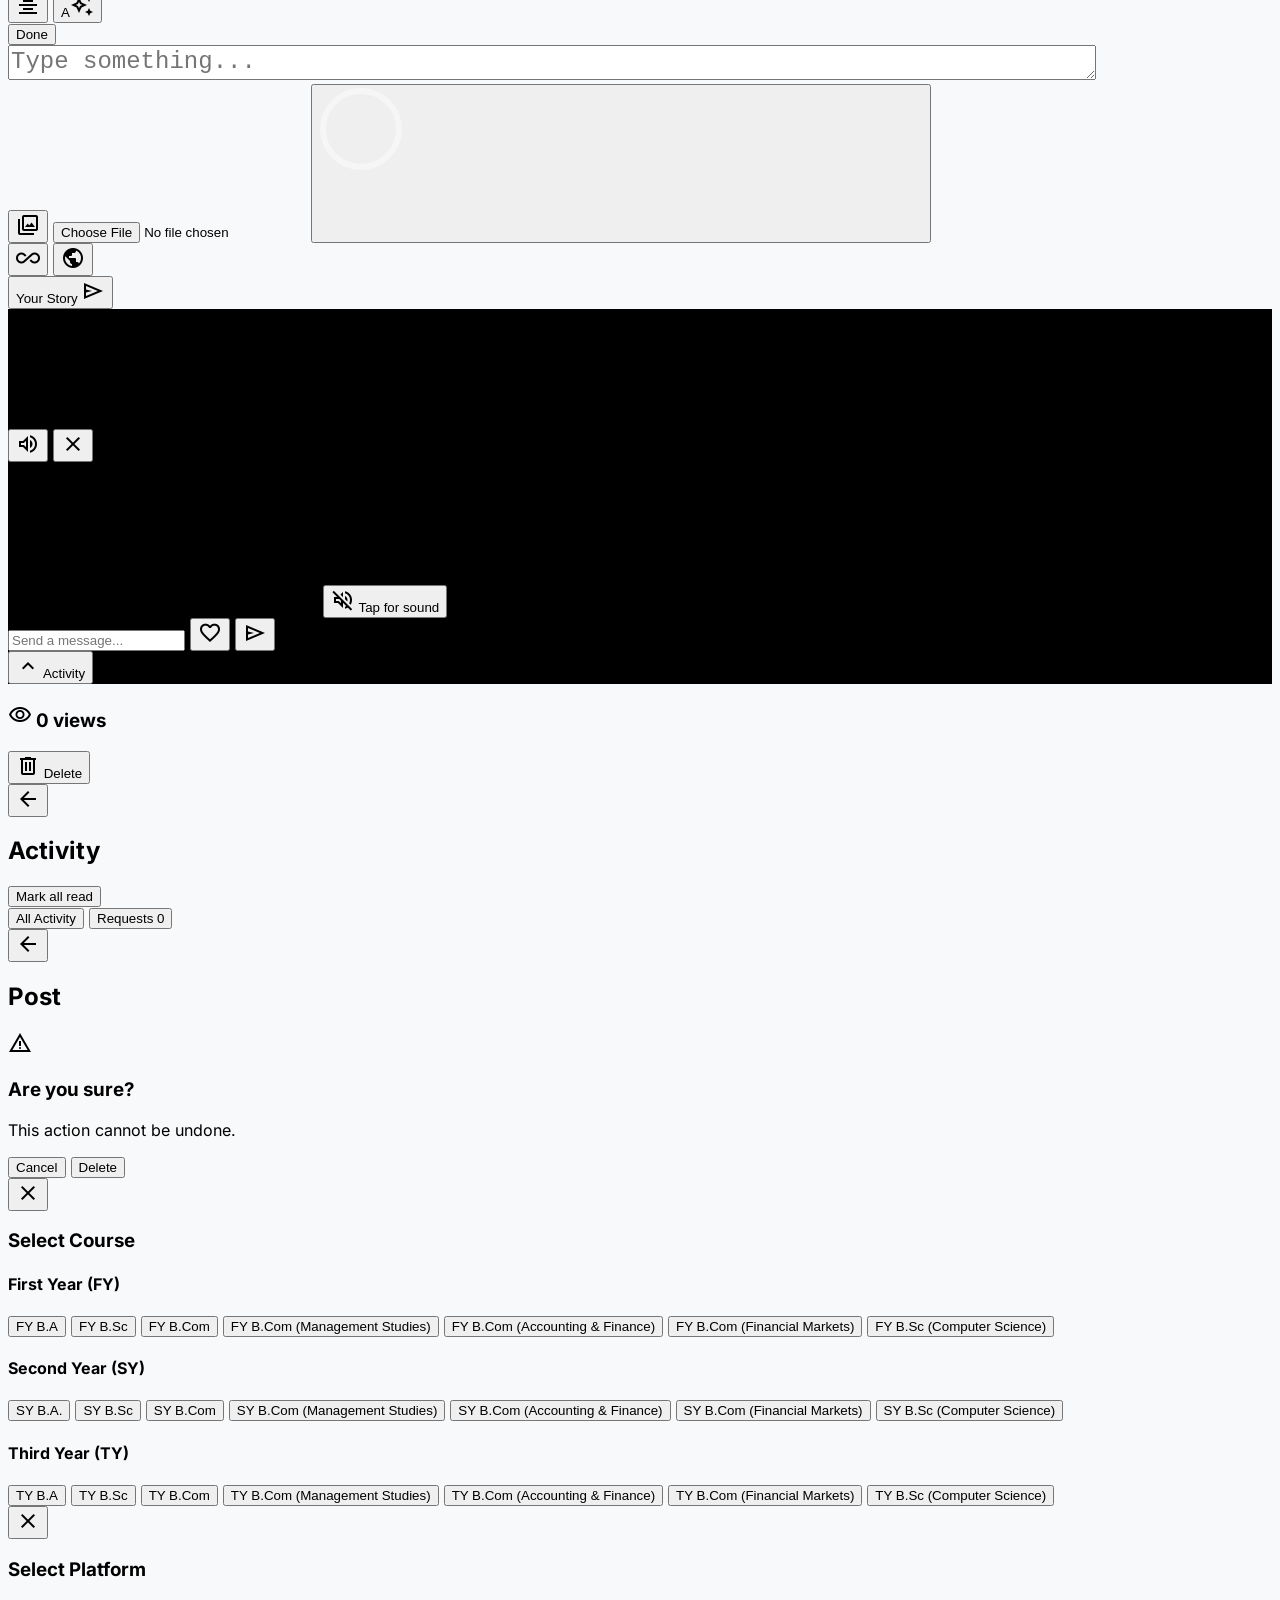
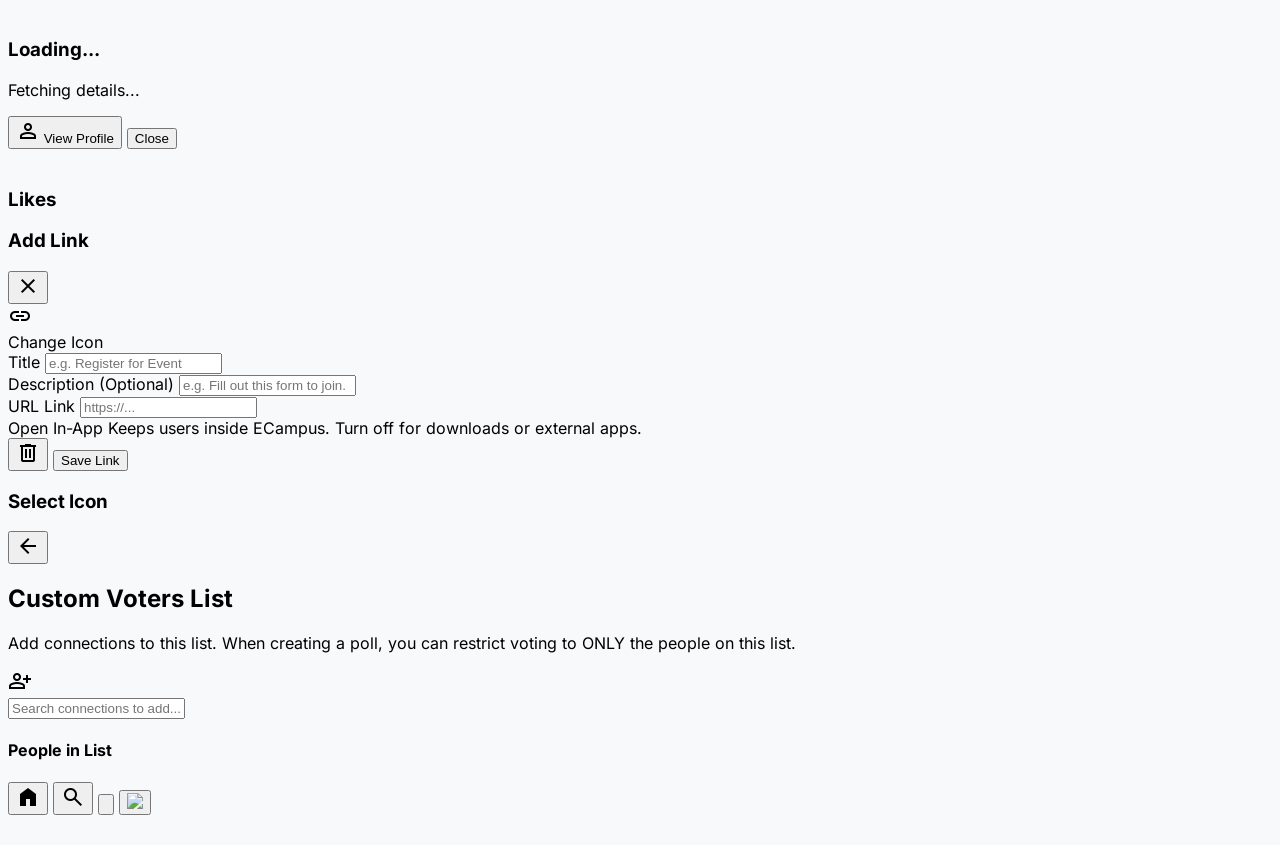
==== commit 87373c23: "Fix UI UX" ====
--- a/index.html
+++ b/index.html
@@ -140,7 +140,7 @@
         <!-- Cache-busting: bump ?v=N here whenever you replace this image at
              the same postimg.cc URL, or browsers will keep serving the old
              cached bytes indefinitely (same convention as main.js?v=2). -->
-        <img src="https://iili.io/n9hcfj4.md.png?v=1" 
+        <img src="https://i.postimg.cc/Xvc0KSmM/g.png" 
              onload="this.classList.remove('opacity-0'); document.getElementById('splash-original').classList.add('opacity-0');" 
              class="absolute inset-0 w-full h-full object-cover z-20 transition-opacity duration-300 opacity-0 pointer-events-none select-none" 
              alt="ECampus Splash">
@@ -383,6 +383,11 @@
         </button>
     </div>
 
+    <div class="relative mb-3">
+        <span class="material-symbols-outlined absolute left-3 top-1/2 -translate-y-1/2 text-on-surface-variant dark:text-gray-500 text-[19px] pointer-events-none">search</span>
+        <input type="text" id="inbox-search-input" oninput="window.setInboxSearch(this.value)" placeholder="Search" class="w-full bg-surface-variant/30 dark:bg-neutral-900/50 rounded-xl pl-10 pr-3 py-2.5 text-[14px] text-on-surface dark:text-gray-100 outline-none focus:ring-1 focus:ring-primary/40 placeholder-on-surface-variant/70 transition-colors">
+    </div>
+
     <div class="flex items-center gap-2 mb-4 overflow-x-auto hide-scrollbar">
         <button data-inbox-filter="all" onclick="window.setInboxFilter('all')" class="inbox-filter-pill shrink-0 px-4 py-1.5 rounded-full text-[13px] font-bold border transition-colors bg-primary text-white border-primary">All</button>
         <button data-inbox-filter="unread" onclick="window.setInboxFilter('unread')" class="inbox-filter-pill shrink-0 px-4 py-1.5 rounded-full text-[13px] font-bold border transition-colors border-surface-variant/60 dark:border-neutral-700 text-on-surface-variant dark:text-gray-400">Unread</button>
@@ -408,12 +413,14 @@
 
             <!-- Plain Profile DP & Stats -->
             <div class="flex items-center mb-6">
-                <!-- DP Circle (Tap to upload) -->
-                <div class="relative shrink-0 mr-6">
+                <!-- DP Circle — tap opens your Hotpost when you have one (ring shown), otherwise just a
+                     static photo. Changing your picture now lives in Edit Profile, which already had its
+                     own working "Edit picture" button — this used to double as an upload trigger too,
+                     which would've collided with tapping through to view your story. -->
+                <div id="my-profile-avatar-ring" class="shrink-0 mr-6 rounded-full p-[2.5px]">
                     <div class="w-20 h-20 rounded-full border border-surface-variant/60 dark:border-neutral-700 overflow-hidden bg-surface-variant/50">
-<img id="my-profile-avatar" src="" class="w-full h-full object-cover cursor-pointer hover:opacity-80 transition-opacity dp-link" oncontextmenu="return false;" onclick="document.getElementById('avatar-upload-input').click()">
-                    </div>
-                    <input type="file" id="avatar-upload-input" accept="image/*" class="hidden">
+<img id="my-profile-avatar" src="" class="w-full h-full object-cover dp-link" oncontextmenu="return false;">
+                    </div>
                 </div>
 
                 <div class="flex-1 flex justify-around items-center">
@@ -1613,6 +1620,9 @@
                     <p id="chat-header-status" class="text-[11.5px] text-on-surface-variant dark:text-gray-500 truncate leading-tight"></p>
                 </div>
             </div>
+            <button onclick="window.openActiveChatMenu(event)" class="p-2 rounded-full hover:bg-surface-variant/50 transition-colors text-on-surface dark:text-gray-100 shrink-0">
+                <span class="material-symbols-outlined text-[22px]">more_vert</span>
+            </button>
         </div>
 
         <div class="relative flex-1 min-h-0 flex flex-col">
@@ -1736,6 +1746,9 @@
             <button id="hotpost-mute-btn" class="hidden text-white p-2.5 bg-black/40 backdrop-blur-md rounded-full active:scale-95 transition-transform w-11 h-11 flex items-center justify-center shadow-md"><span class="material-symbols-outlined text-[24px]">volume_up</span></button>
         </div>
         
+        <!-- 🚀 NEW: Flash/torch toggle — sits with switch-camera during live capture, hidden during preview -->
+        <button id="flash-toggle-btn" class="absolute top-[max(1.25rem,env(safe-area-inset-top))] right-[62px] z-50 text-white p-2.5 bg-black/40 backdrop-blur-md rounded-full active:scale-95 transition-transform w-11 h-11 flex items-center justify-center"><span class="material-symbols-outlined text-[22px]">flash_off</span></button>
+
         <button id="switch-hotpost-camera-btn" class="absolute top-[max(1.25rem,env(safe-area-inset-top))] right-4 z-50 text-white p-2.5 bg-black/40 backdrop-blur-md rounded-full active:scale-95 transition-transform w-11 h-11 flex items-center justify-center"><span class="material-symbols-outlined text-[24px]">cameraswitch</span></button>
 
         <div id="doodle-color-picker" class="absolute top-20 left-1/2 -translate-x-1/2 z-50 hidden gap-3 bg-black/40 backdrop-blur-md px-4 py-2 rounded-full border border-white/10 shadow-lg">
@@ -1791,10 +1804,17 @@
                         <circle cx="42" cy="42" r="38" stroke="rgba(255,255,255,0.4)" stroke-width="6" fill="transparent"></circle>
                     </svg>
                     
-                    <!-- Active Progress Ring (Purple) -->
+                    <!-- Active Progress Ring (Instagram's signature gradient, was flat purple) -->
                     <!-- 2 * PI * 38 = 238.76 (We use 239 for a perfect full circle) -->
                     <svg id="capture-progress-ring" class="absolute inset-0 w-full h-full -rotate-90 pointer-events-none opacity-0">
-                        <circle cx="42" cy="42" r="38" stroke="#a855f7" stroke-width="6" fill="transparent" stroke-dasharray="239" stroke-dashoffset="239" stroke-linecap="round"></circle>
+                        <defs>
+                            <linearGradient id="hotpost-record-gradient" x1="0%" y1="0%" x2="100%" y2="100%">
+                                <stop offset="0%" stop-color="#833ab4" />
+                                <stop offset="50%" stop-color="#fd1d1d" />
+                                <stop offset="100%" stop-color="#fcb045" />
+                            </linearGradient>
+                        </defs>
+                        <circle cx="42" cy="42" r="38" stroke="url(#hotpost-record-gradient)" stroke-width="6" fill="transparent" stroke-dasharray="239" stroke-dashoffset="239" stroke-linecap="round"></circle>
                     </svg>
 
                     <!-- Inner Circle (Solid White -> Shrinks on Tap natively via CSS) -->
@@ -1878,7 +1898,7 @@
 
                 <button id="hotpost-activity-btn" class="hidden w-full flex-col items-center justify-center pb-2 text-white active:scale-95 transition-transform drop-shadow-lg group pointer-events-auto">
                     <span class="material-symbols-outlined text-[28px] group-hover:-translate-y-1 transition-transform">keyboard_arrow_up</span>
-                    <span class="text-[13px] font-bold tracking-widest uppercase mt-1">Activity</span>
+                    <span id="hotpost-activity-btn-label" class="text-[13px] font-bold tracking-widest uppercase mt-1">Activity</span>
                 </button>
             </div>
             
@@ -1896,25 +1916,21 @@
             
             <div class="w-12 h-1.5 bg-surface-variant dark:bg-neutral-700 rounded-full mx-auto mb-6 shrink-0"></div>
 
-            <div class="flex justify-between items-center mb-6 shrink-0">
-                <h3 class="text-[22px] font-extrabold text-on-surface dark:text-gray-100 tracking-tight">Post Activity</h3>
+            <div class="flex justify-between items-center mb-5 shrink-0">
+                <!-- 🚀 FIX: Instagram doesn't actually split viewers/likes into separate tabs —
+                     it's one unified list sorted by recency, with a heart next to anyone who
+                     also liked it. This now matches that instead of the old 2-tab layout. -->
+                <h3 id="hotpost-activity-heading" class="text-[18px] font-extrabold text-on-surface dark:text-gray-100 tracking-tight flex items-center gap-1.5">
+                    <span class="material-symbols-outlined text-[20px]">visibility</span>
+                    <span id="hotpost-activity-count">0</span> views
+                </h3>
                 <button id="delete-hotpost-action-btn" class="bg-error/10 text-error px-4 py-2 rounded-xl text-[13px] font-bold flex items-center gap-1.5 active:scale-95 transition-transform hover:bg-error/20">
                     <span class="material-symbols-outlined text-[18px]">delete</span> Delete
                 </button>
             </div>
 
-            <div class="shrink-0 mb-4">
-                <div class="flex border-b border-surface-variant/50 dark:border-neutral-800">
-                    <button id="details-tab-viewers" class="details-tab active flex-1 py-3 text-[14px] font-bold border-b-2 border-primary text-primary transition-colors">Viewers</button>
-                    <button id="details-tab-likes" class="details-tab flex-1 py-3 text-[14px] font-bold border-b-2 border-transparent text-on-surface-variant dark:text-gray-400 transition-colors">Likes</button>
-                </div>
-            </div>
-            
-            <div id="details-content-viewers" class="details-content flex-1 overflow-y-auto space-y-2 pr-1 hide-scrollbar">
+            <div id="details-content-viewers" class="details-content flex-1 overflow-y-auto space-y-1 pr-1 hide-scrollbar">
                 <div id="hotpost-viewers-list"></div>
-            </div>
-            <div id="details-content-likes" class="details-content hidden flex-1 overflow-y-auto space-y-2 pr-1 hide-scrollbar">
-                <div id="hotpost-likes-list"></div>
             </div>
         </div>
     </div>
@@ -1951,7 +1967,7 @@
         </div>
     </div>
 
-  <div id="modal-single-post" class="fixed inset-0 z-[170] bg-surface dark:bg-[#121212] hidden flex-col transition-transform duration-300 translate-x-full">
+  <div id="modal-single-post" class="fixed inset-0 z-[190] bg-surface dark:bg-[#121212] hidden flex-col transition-transform duration-300 translate-x-full">
         <div class="pt-[max(1rem,env(safe-area-inset-top))] pb-4 flex items-center px-4 border-b border-surface-variant/40 dark:border-neutral-800 bg-surface/90 dark:bg-[#121212]/90 backdrop-blur-xl shrink-0">
             <button onclick="closeSinglePostView()" class="p-2 -ml-2 rounded-full hover:bg-surface-variant/50 transition-colors text-on-surface dark:text-gray-100">
                 <span class="material-symbols-outlined text-[24px]">arrow_back</span>
--- a/style.css
+++ b/style.css
@@ -344,9 +344,12 @@
     100% { transform: rotate(360deg); }
 }
 .hotpost-uploading-ring {
-    border: 2px dashed #006e1c !important;
-    background: transparent !important;
-    animation: uploadSpin 2s linear infinite;
+    /* 🚀 FIX: was a generic dashed green spinner unrelated to the app's own visual language —
+       reuses the same Instagram gradient as the recording button ring for consistency. */
+    background: conic-gradient(from 0deg, #833ab4, #fd1d1d, #fcb045, #833ab4);
+    -webkit-mask: radial-gradient(farthest-side, transparent calc(100% - 3px), #000 calc(100% - 3px));
+    mask: radial-gradient(farthest-side, transparent calc(100% - 3px), #000 calc(100% - 3px));
+    animation: uploadSpin 1.4s linear infinite;
 }
 /* =========================================================
    QUILL.JS MENTIONS LISTVIEW ENHANCEMENT
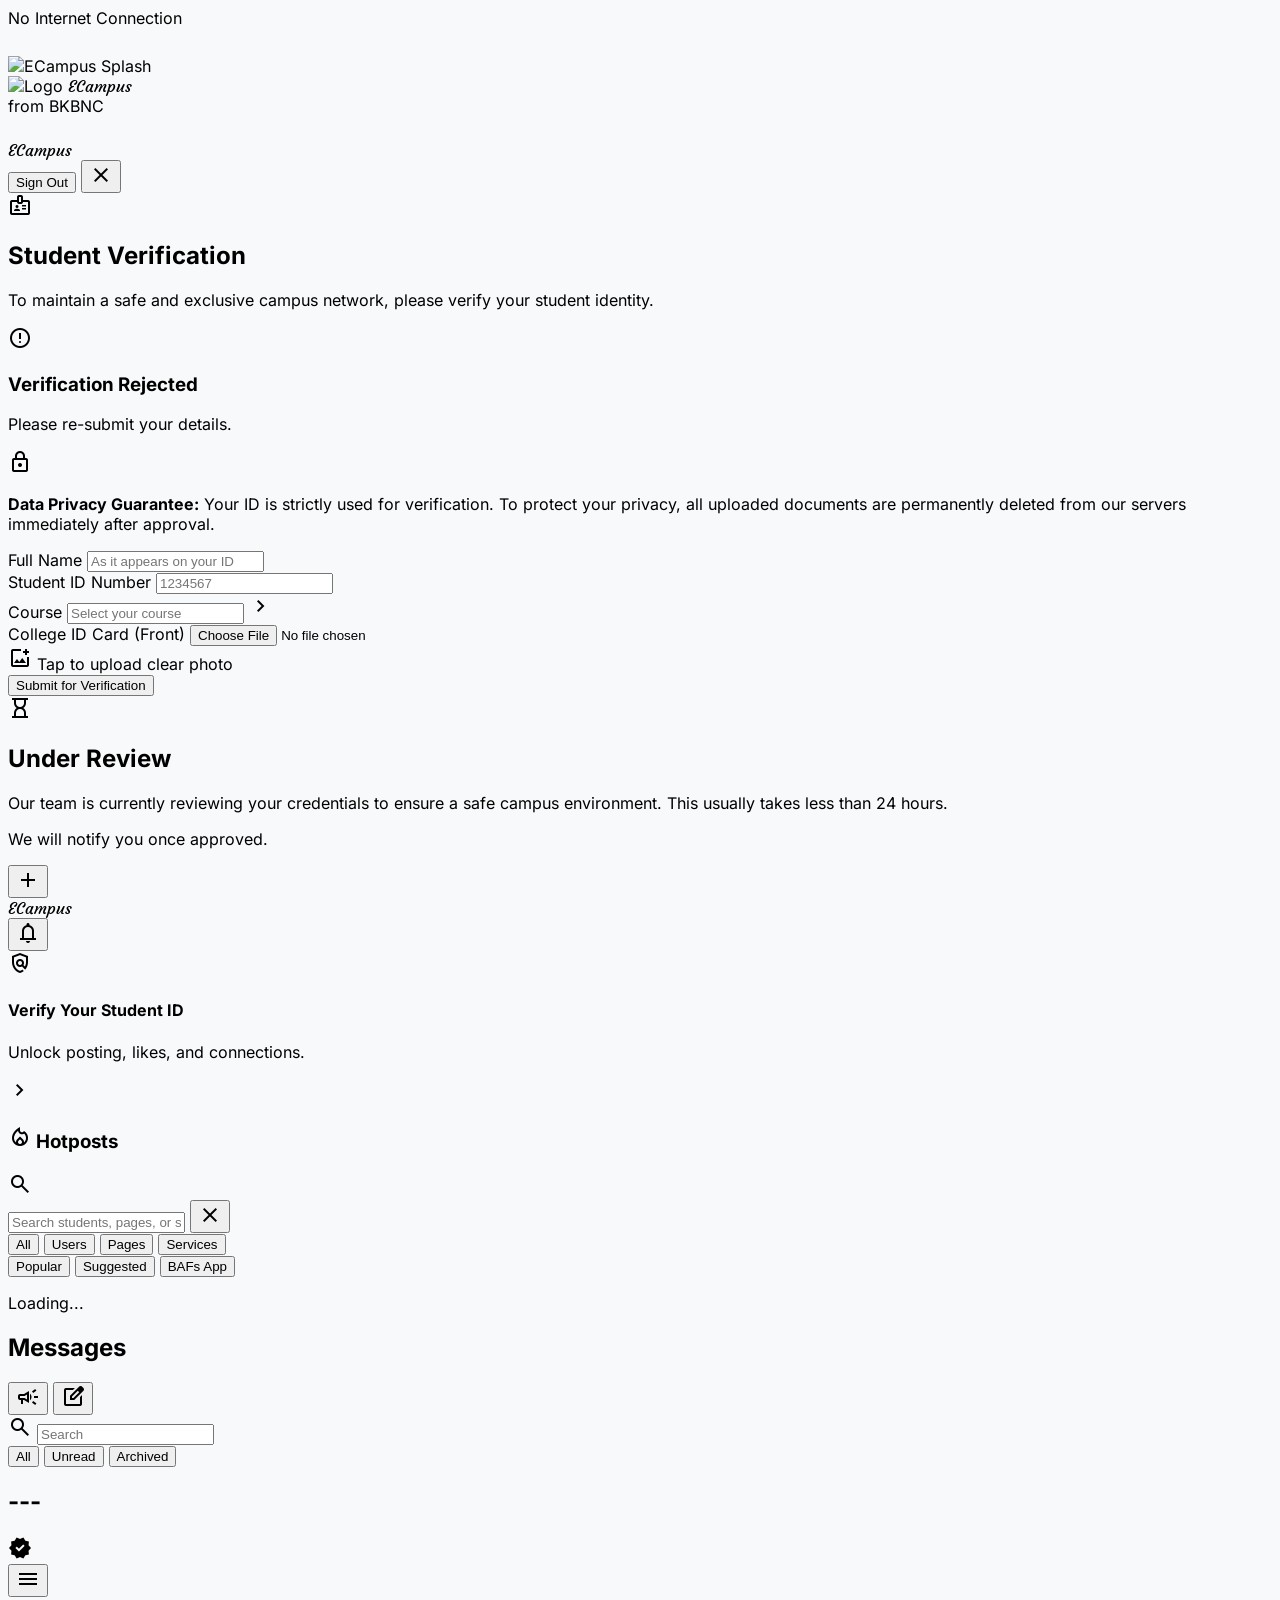
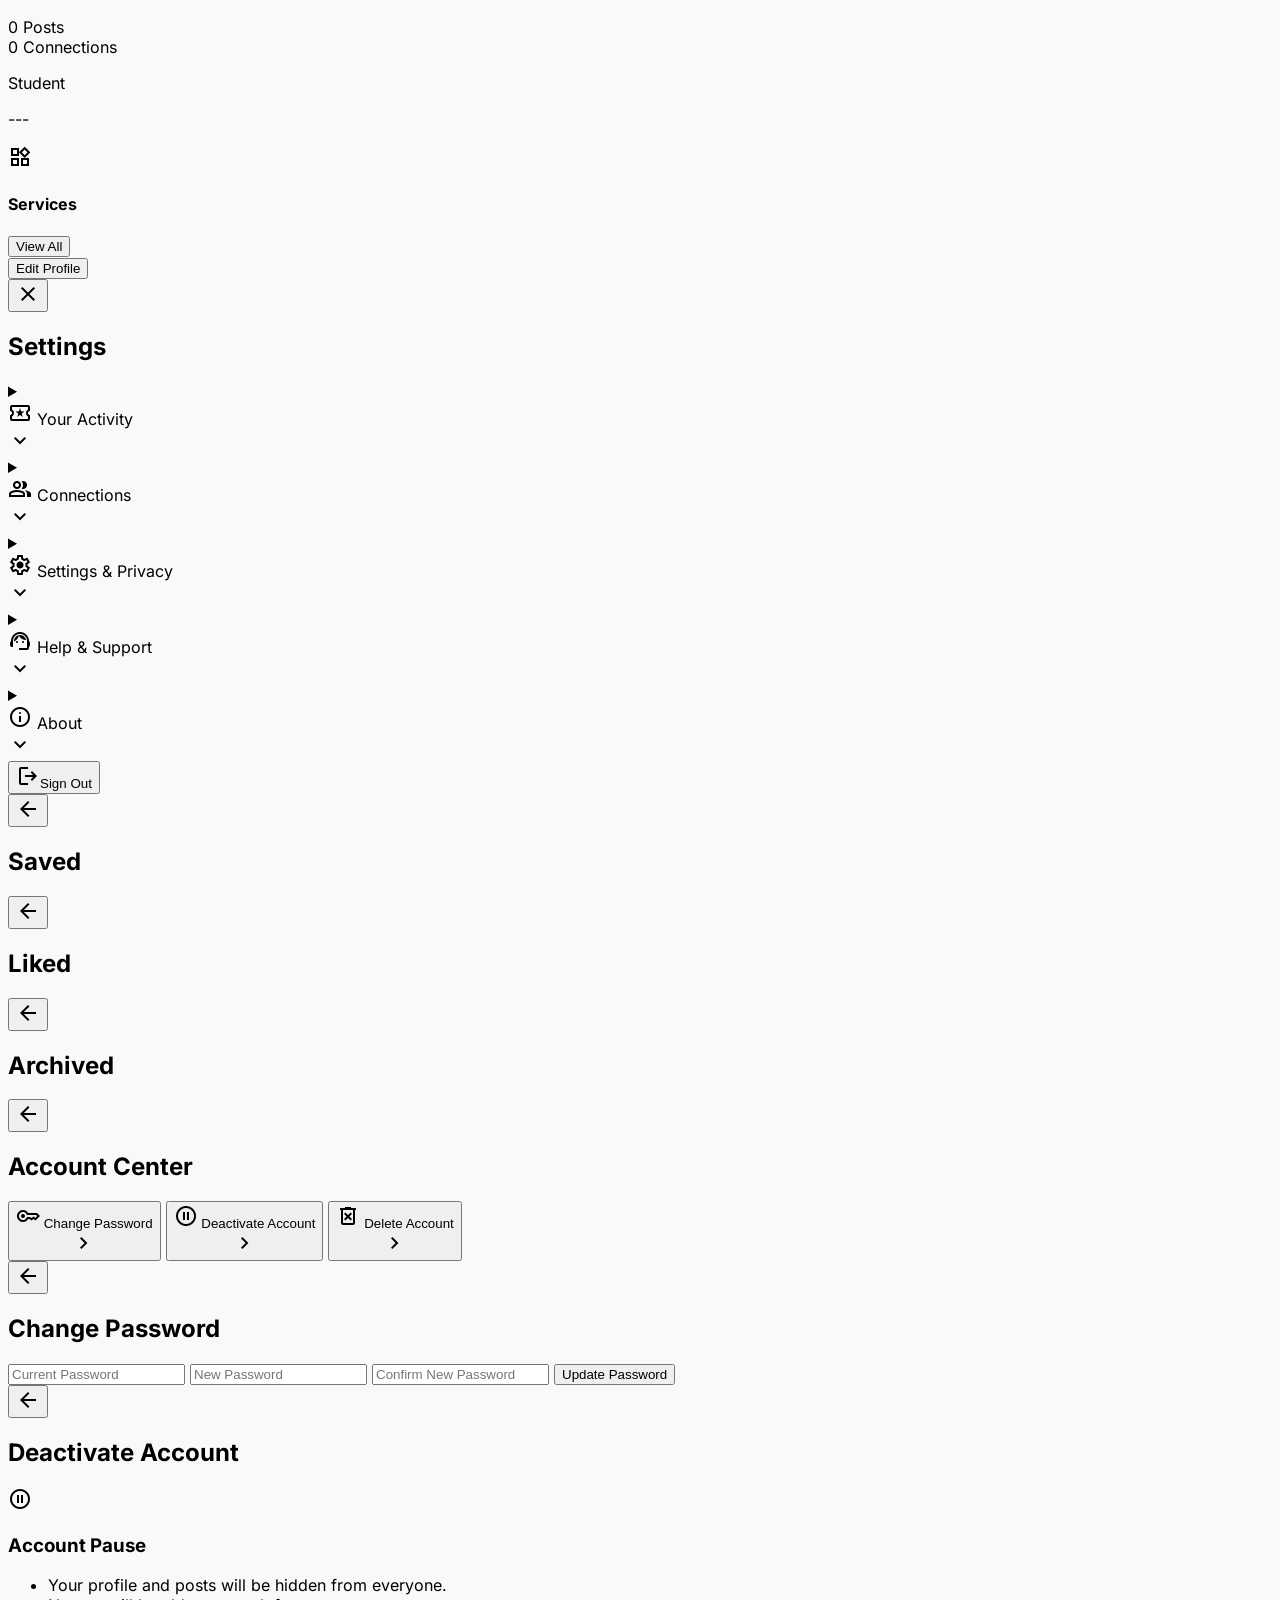
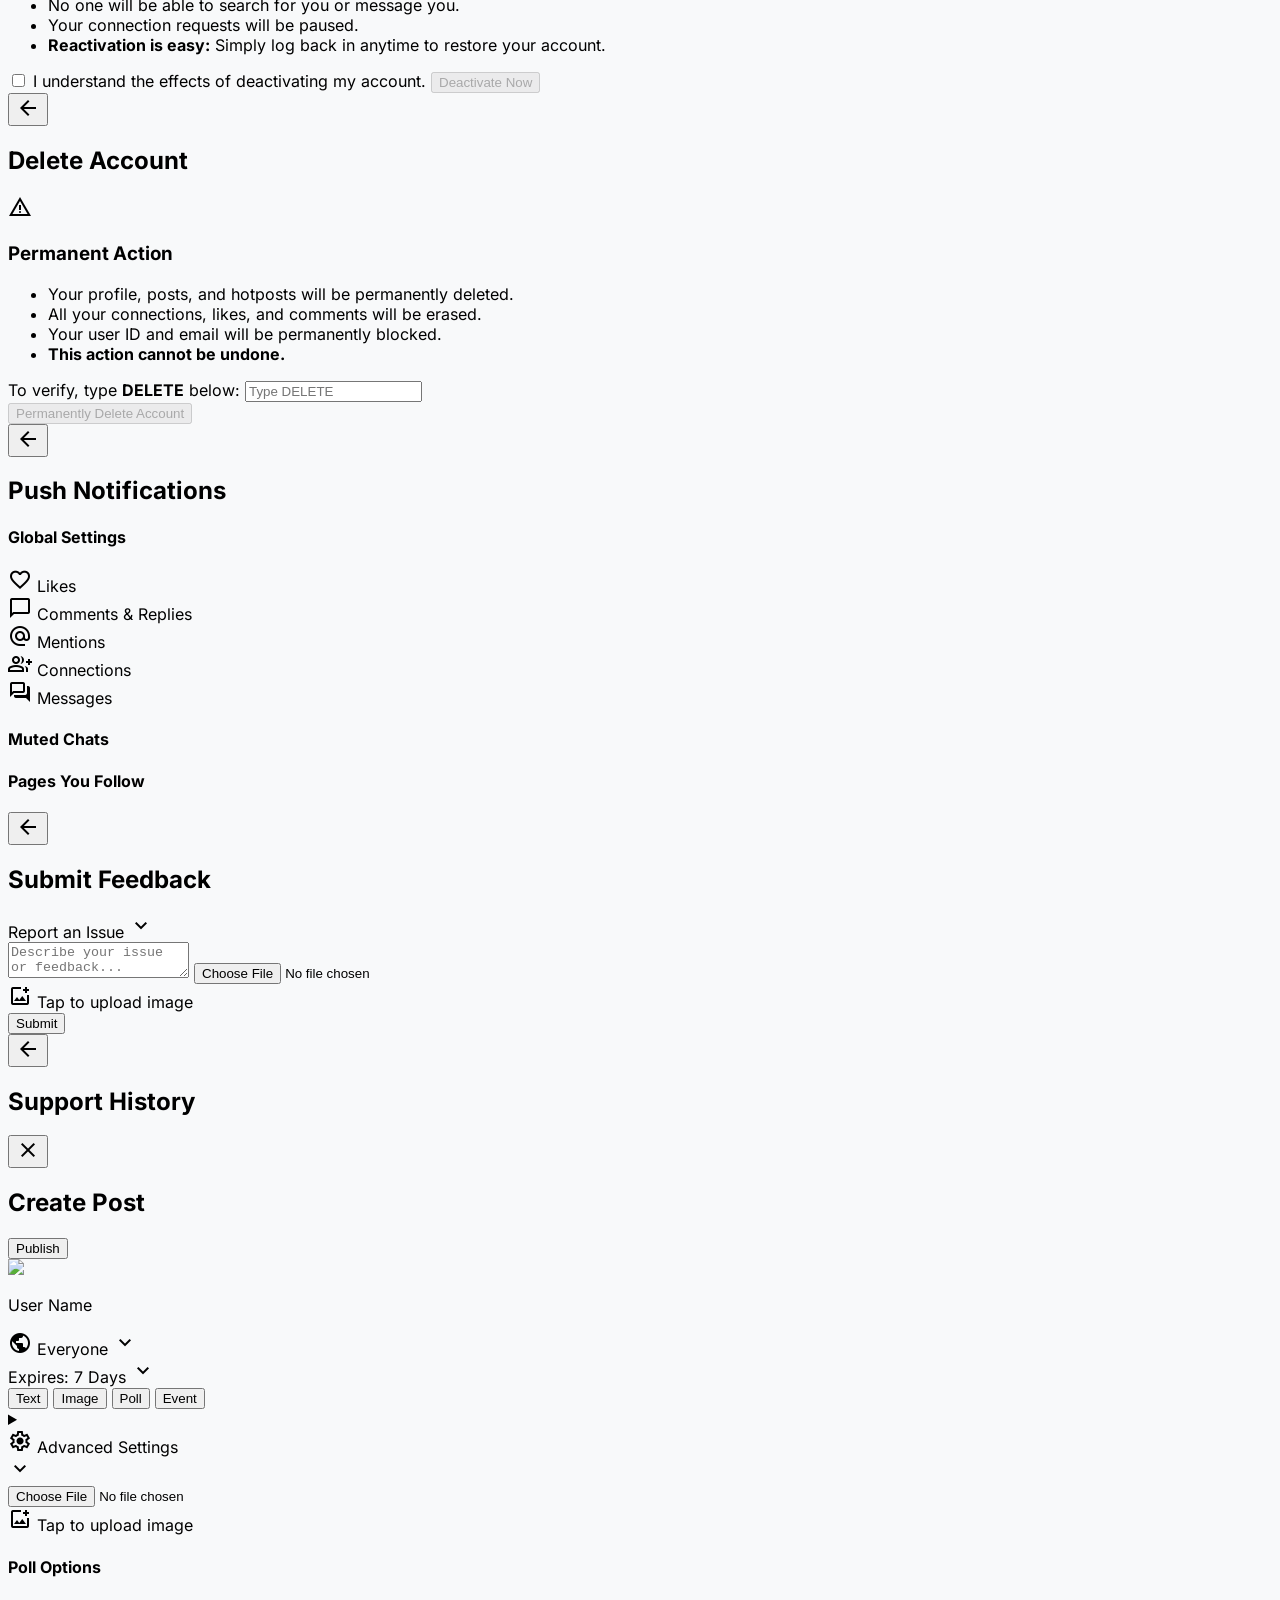
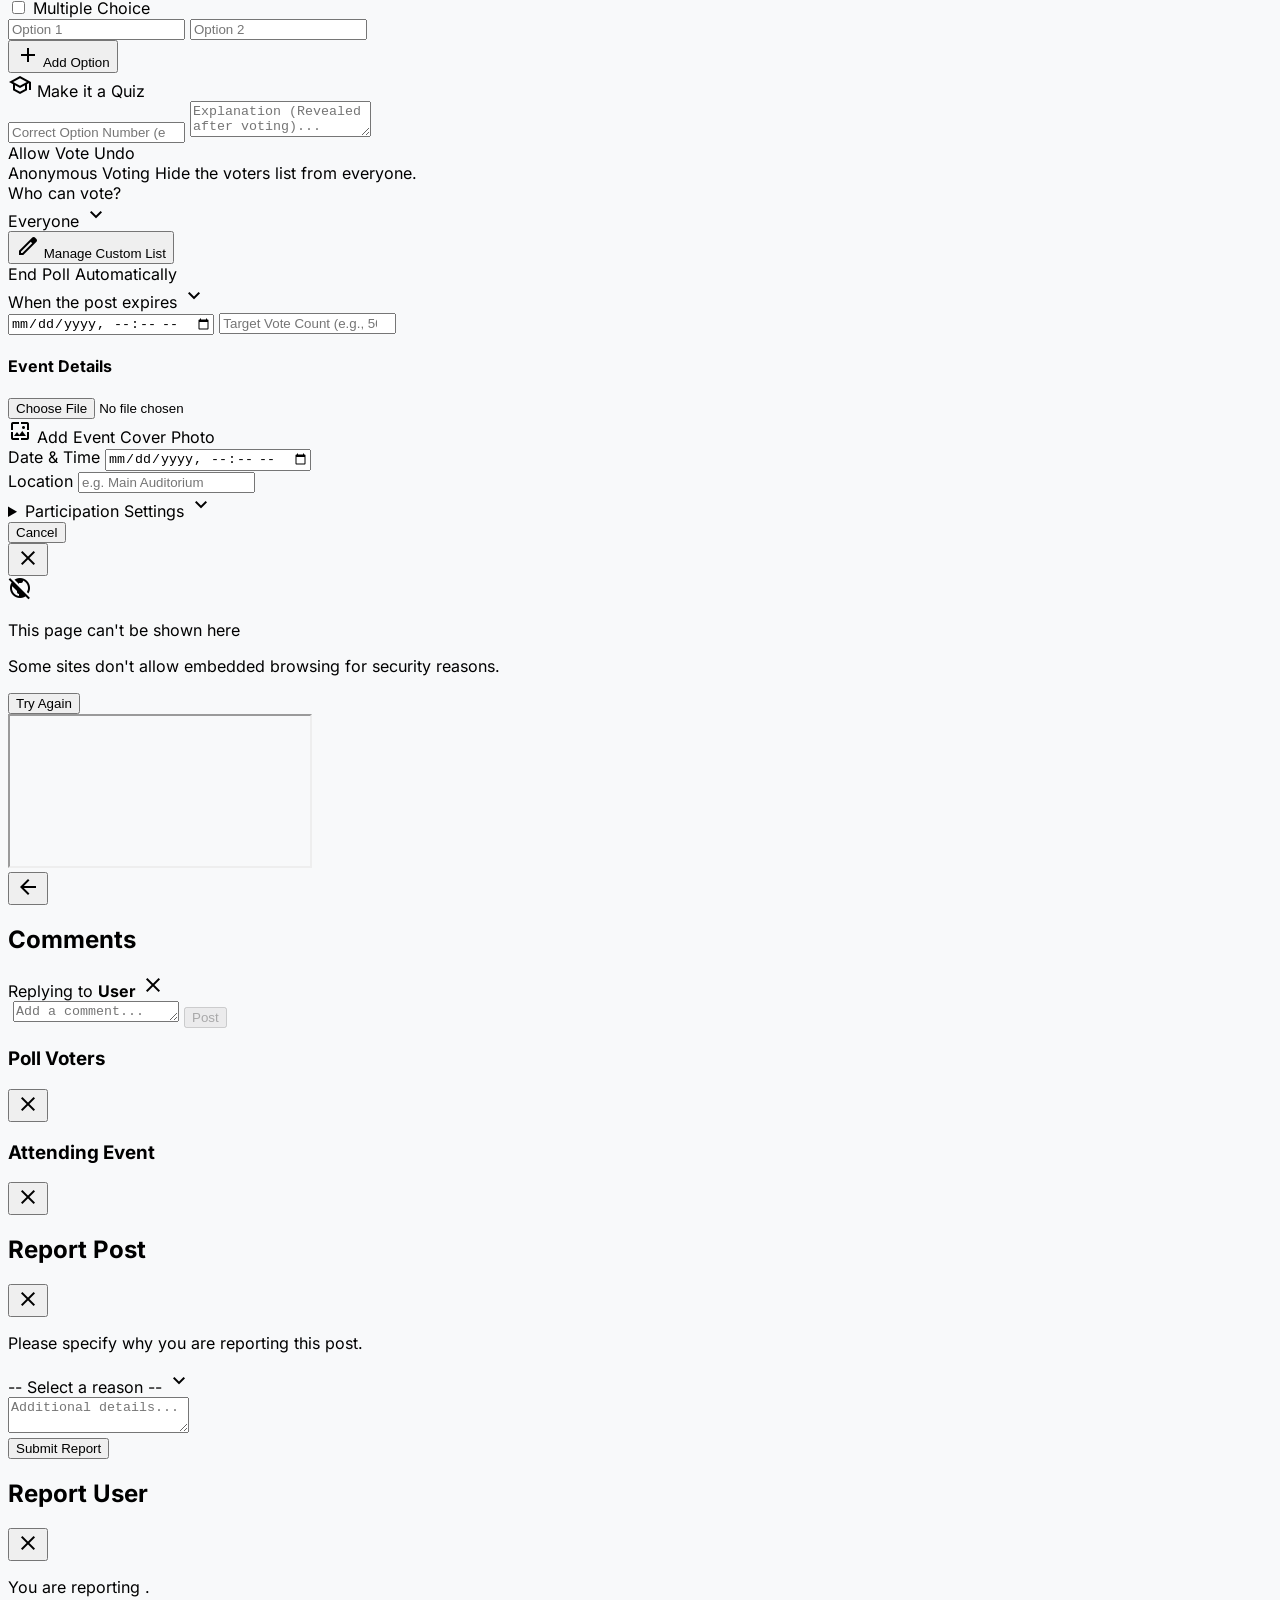
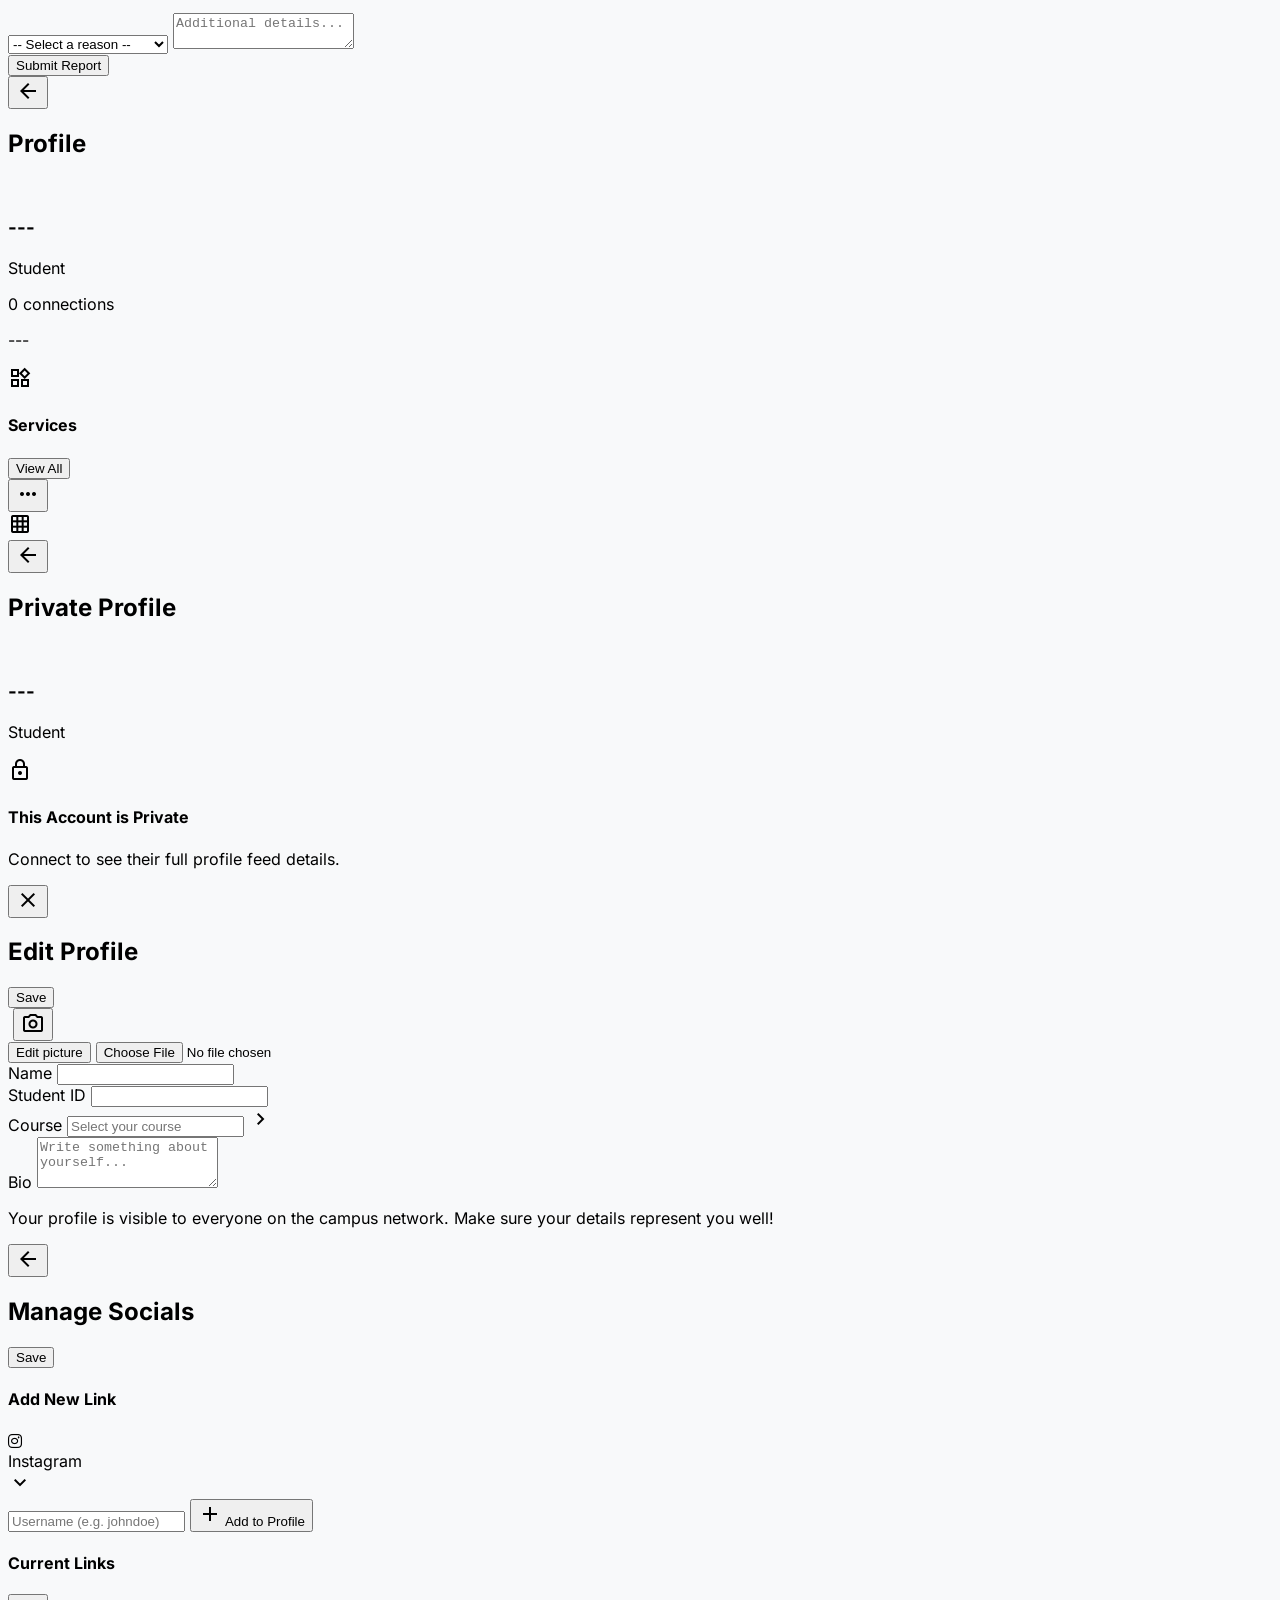
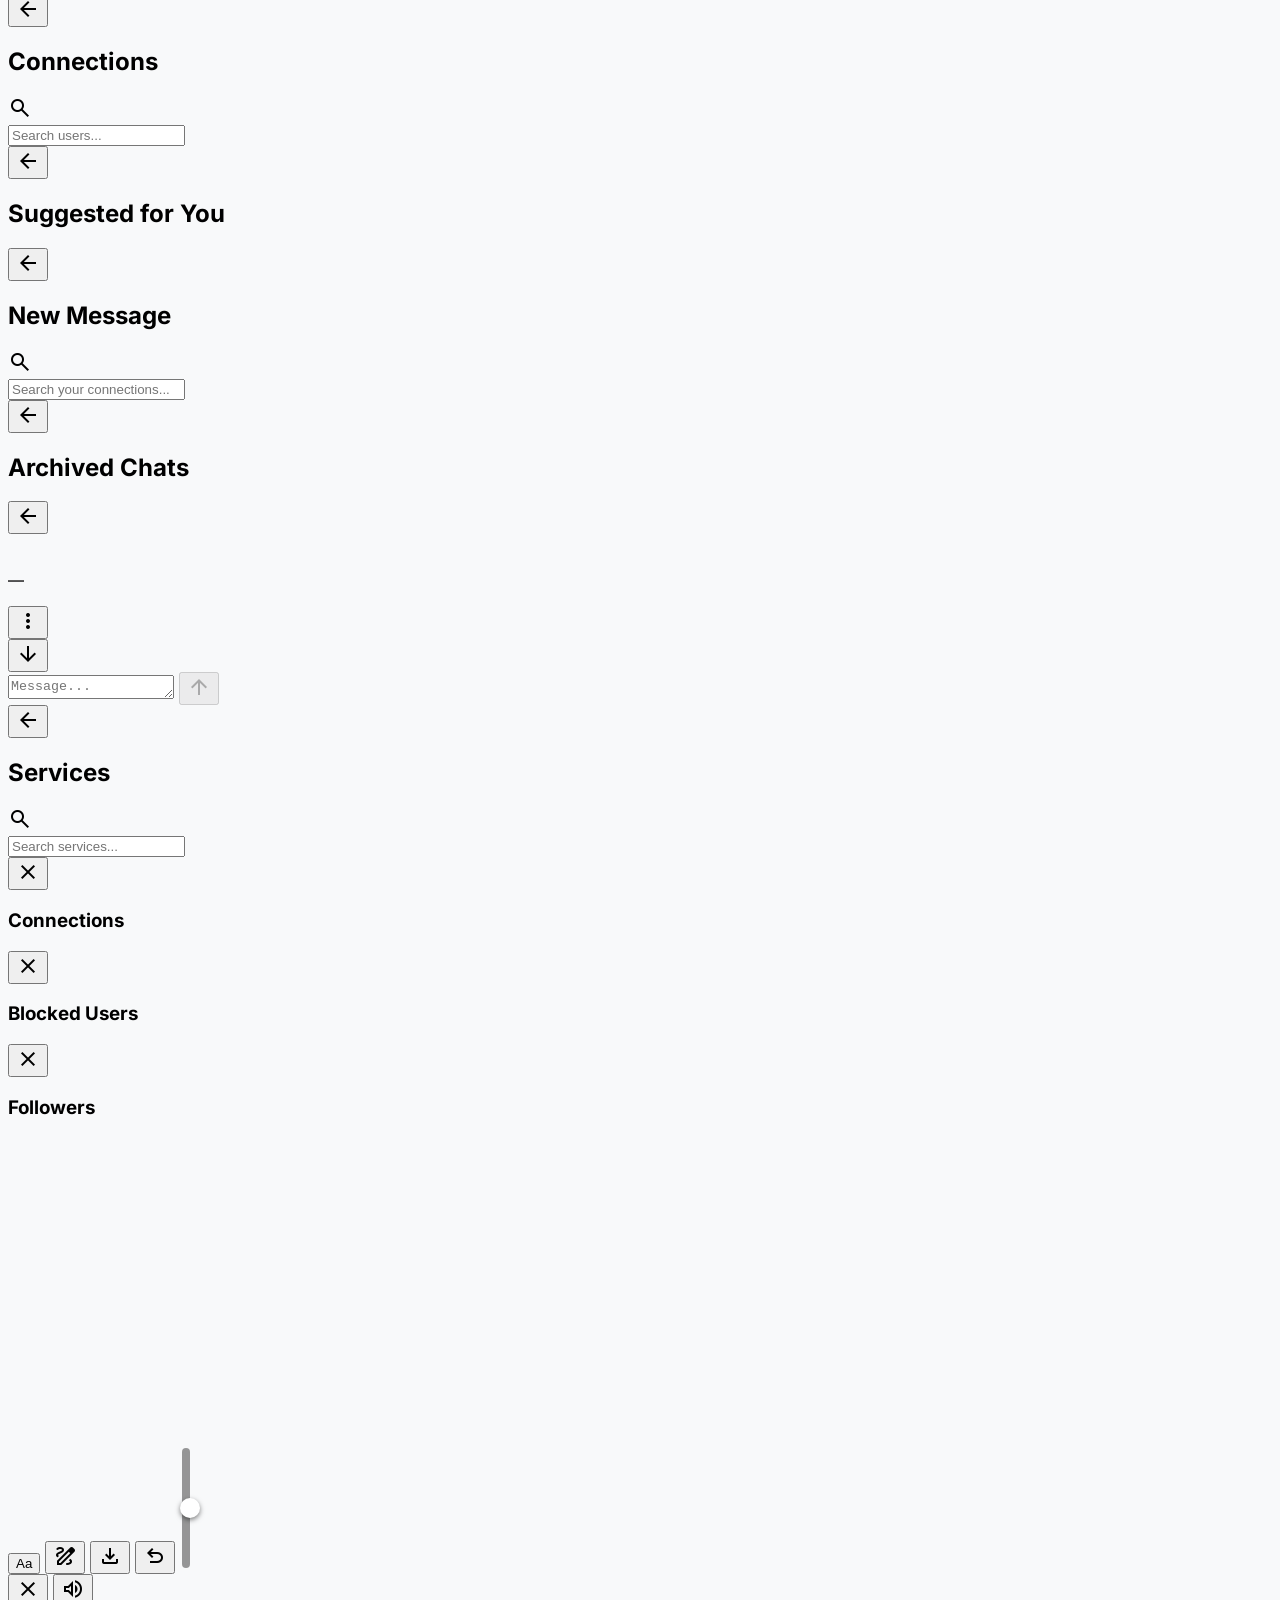
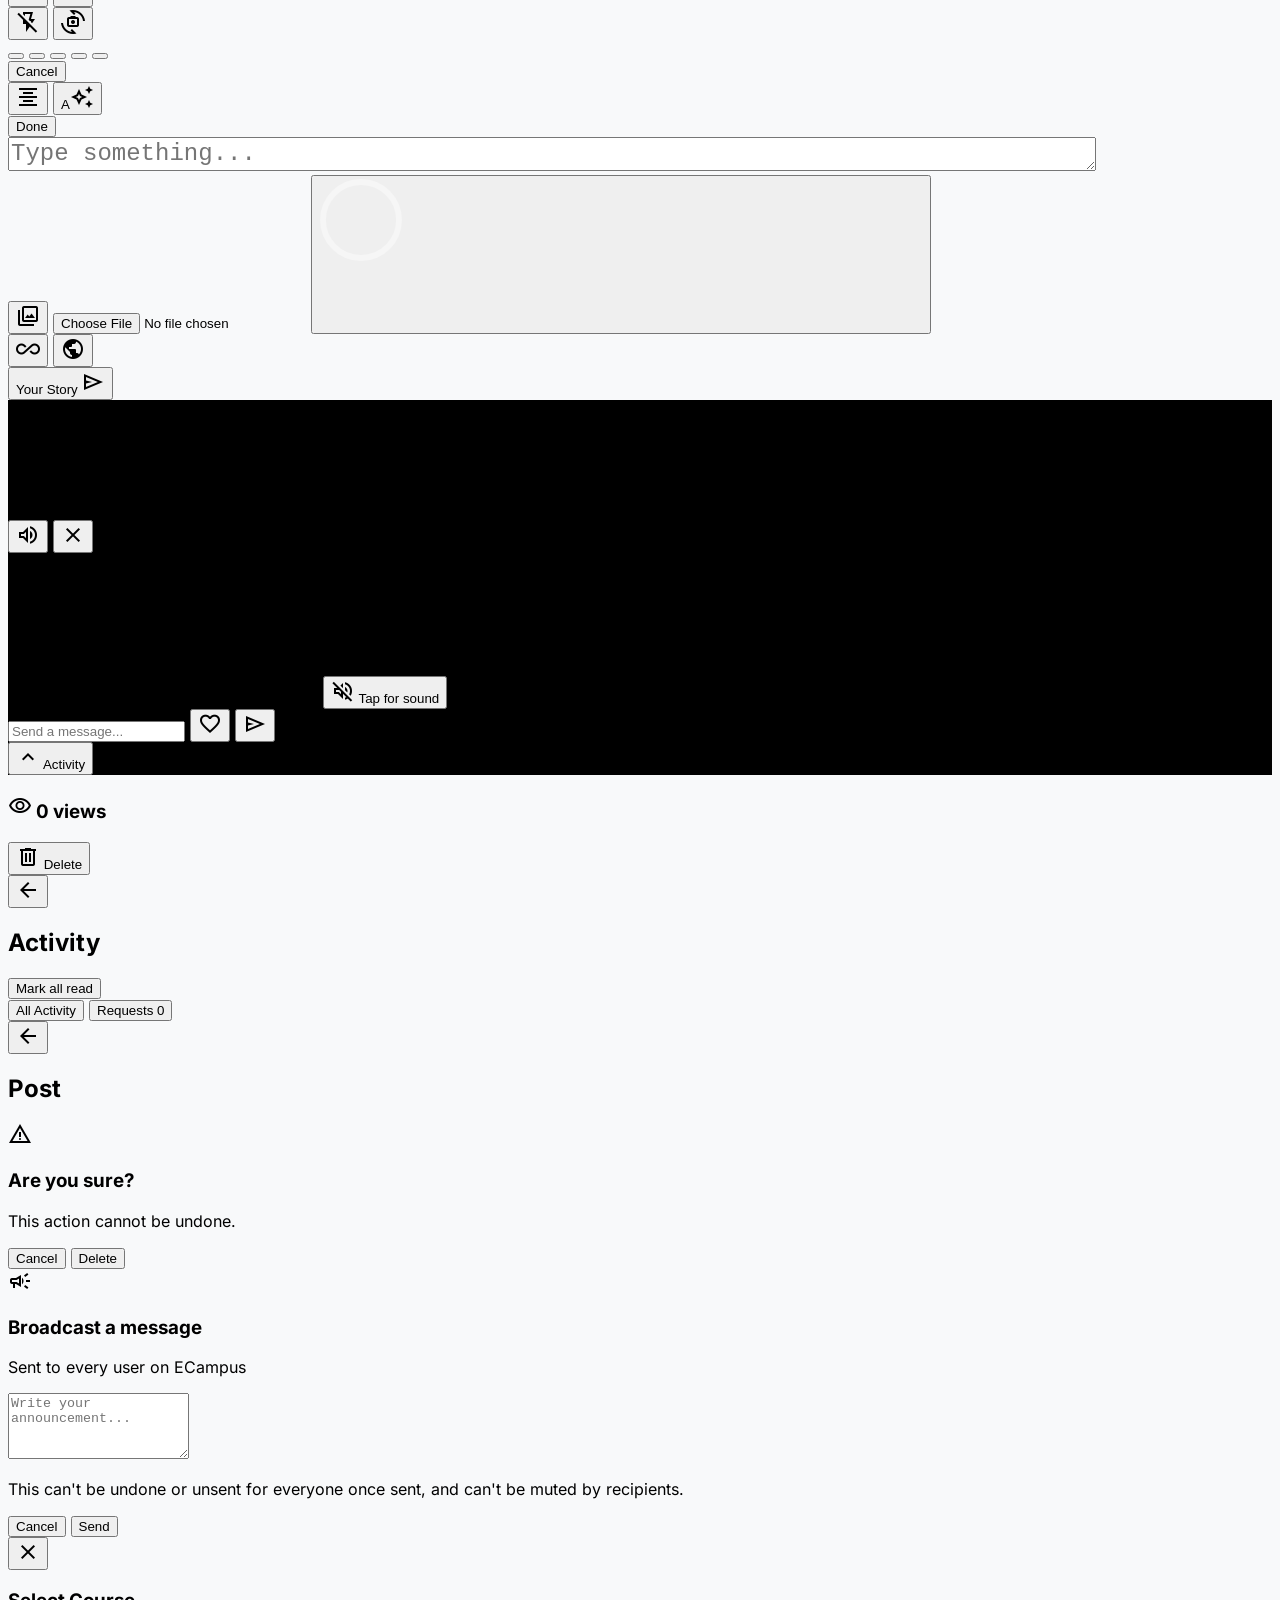
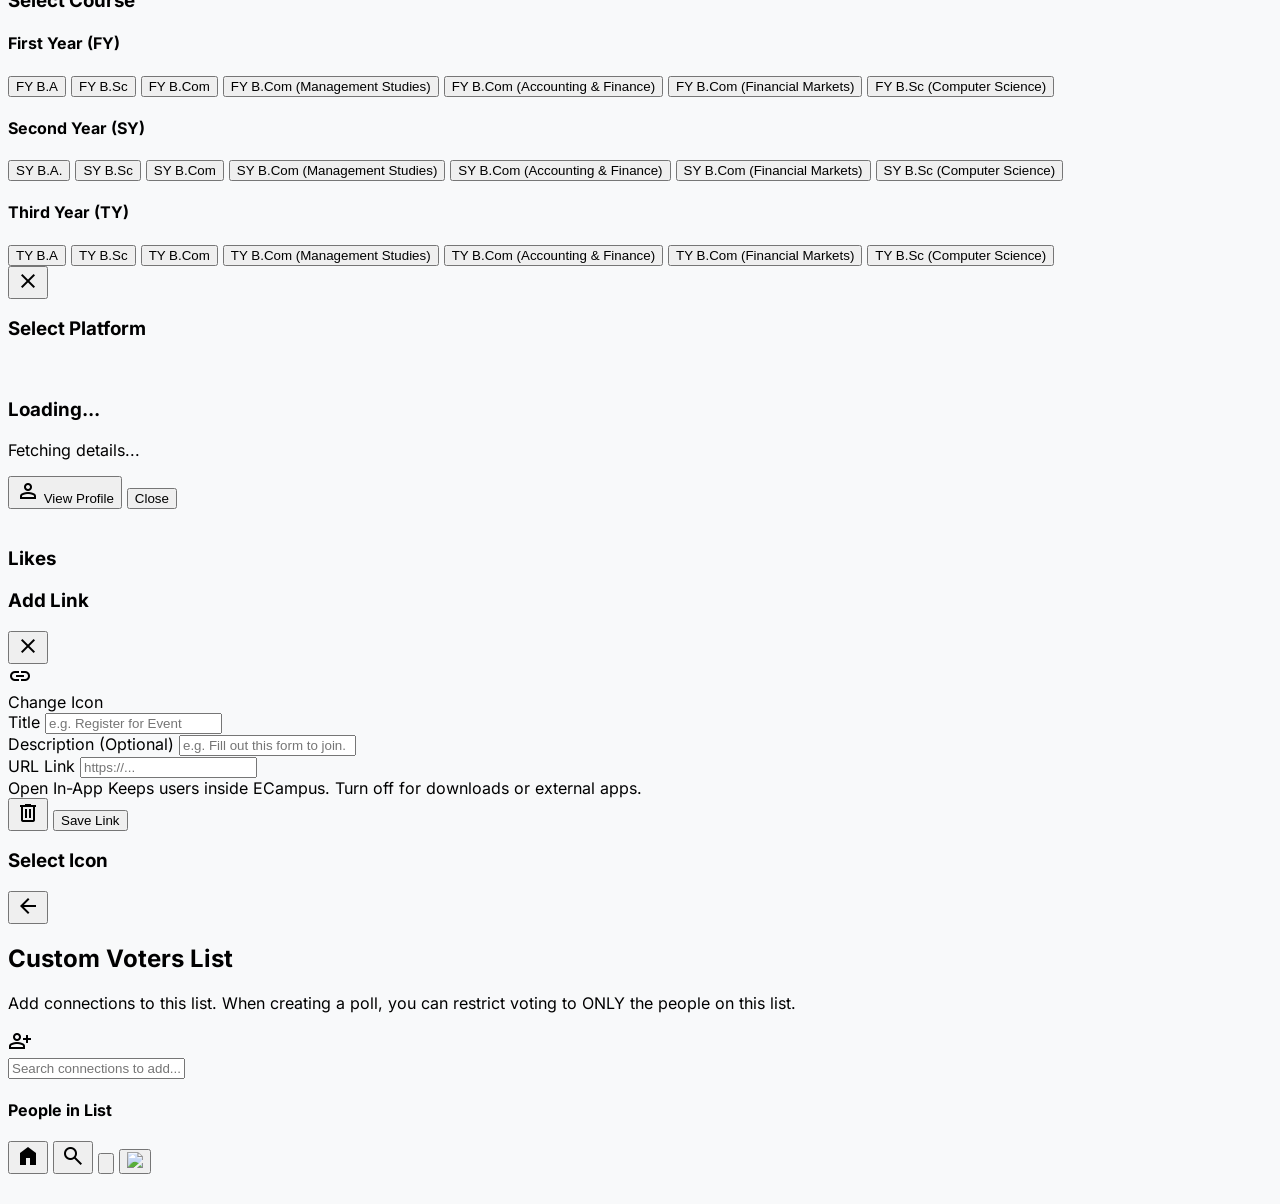
==== commit 0d0b873a: "Fix UI UX" ====
--- a/index.html
+++ b/index.html
@@ -3,7 +3,7 @@
 
 <head>
     <meta charset="utf-8" />
-    <meta content="width=device-width, initial-scale=1.0, maximum-scale=1.0, user-scalable=no" name="viewport" />
+    <meta content="width=device-width, initial-scale=1.0, maximum-scale=1.0, user-scalable=no, viewport-fit=cover" name="viewport" />
     <title>ECampus</title>
     <link rel="icon" type="image/svg+xml" href="favicon.svg">
 <!-- 🚀 ADD THIS TO PREVENT THE WHITE FLASH -->
@@ -41,6 +41,10 @@
     <!-- Supabase & HTML2Canvas for sharing posts as image -->
     <script src="https://cdn.jsdelivr.net/npm/@supabase/supabase-js@2"></script>
     <script src="https://cdnjs.cloudflare.com/ajax/libs/html2canvas/1.4.1/html2canvas.min.js"></script>
+    <!-- Shared in-app PDF viewer (full-screen, continuous-scroll, locked
+         down — no download/export). Lazy-loads pdf.js itself; injects its
+         own markup on first use. Same script the BAFs study planner uses. -->
+    <script src="pdf-viewer.js"></script>
 <script src="main.js?v=2" type="module" defer></script>
     <script id="tailwind-config">
         tailwind.config = {
@@ -367,9 +371,14 @@
     <!-- Dynamic Search Results -->
     <div id="search-results-container" class="hidden space-y-1 mb-8"></div>
 
-    <!-- Discover Students / Pages -->
+    <!-- Discover: Popular (top connection counts) and Suggested, switchable via pills -->
     <div id="explore-users-container" class="space-y-3">
-        <p class="text-sm italic text-center py-4 text-on-surface-variant dark:text-gray-400">Loading suggestions...</p>
+        <div class="flex items-center gap-2 mb-1 overflow-x-auto hide-scrollbar">
+            <button data-discover-tab="popular" onclick="window.setDiscoverTab('popular')" class="discover-tab-btn shrink-0 px-4 py-1.5 rounded-full text-[13px] font-bold bg-on-surface text-surface dark:bg-white dark:text-black transition-colors">Popular</button>
+            <button data-discover-tab="suggested" onclick="window.setDiscoverTab('suggested')" class="discover-tab-btn shrink-0 px-4 py-1.5 rounded-full text-[13px] font-bold bg-surface-variant/30 text-on-surface-variant dark:bg-neutral-800 dark:text-gray-300 transition-colors">Suggested</button>
+            <button data-discover-tab="bafs" onclick="window.setDiscoverTab('bafs')" class="discover-tab-btn shrink-0 px-4 py-1.5 rounded-full text-[13px] font-bold bg-surface-variant/30 text-on-surface-variant dark:bg-neutral-800 dark:text-gray-300 transition-colors">BAFs App</button>
+        </div>
+        <div id="discover-list-container"><p class="text-sm italic text-center py-4 text-on-surface-variant dark:text-gray-400">Loading...</p></div>
     </div>
 </div>
         <!-- MESSAGES VIEW -->
@@ -378,9 +387,14 @@
         <h2 class="text-2xl font-extrabold text-on-surface dark:text-gray-100">
             Messages
         </h2>
-        <button onclick="window.openNewMessagePanel()" class="p-2 -mr-2 rounded-full hover:bg-surface-variant/50 text-on-surface dark:text-gray-100 transition-colors active:scale-90">
-            <span class="material-symbols-outlined text-[26px]">edit_square</span>
-        </button>
+        <div class="flex items-center gap-1">
+            <button id="broadcast-message-btn" onclick="window.openBroadcastComposer()" class="hidden p-2 rounded-full hover:bg-surface-variant/50 text-on-surface dark:text-gray-100 transition-colors active:scale-90" title="Broadcast to everyone">
+                <span class="material-symbols-outlined text-[24px]">campaign</span>
+            </button>
+            <button onclick="window.openNewMessagePanel()" class="p-2 -mr-2 rounded-full hover:bg-surface-variant/50 text-on-surface dark:text-gray-100 transition-colors active:scale-90">
+                <span class="material-symbols-outlined text-[26px]">edit_square</span>
+            </button>
+        </div>
     </div>
 
     <div class="relative mb-3">
@@ -837,8 +851,20 @@
                         <div class="w-11 h-6 bg-surface-variant dark:bg-neutral-700 rounded-full peer peer-checked:bg-primary peer-checked:after:translate-x-full after:absolute after:top-[2px] after:left-[2px] after:bg-white after:rounded-full after:h-5 after:w-5 after:transition-all"></div>
                     </label>
                 </div>
+                <div class="flex items-center justify-between p-4 bg-surface-variant/10 dark:bg-neutral-900/30 rounded-2xl">
+                    <div class="flex items-center gap-3 text-on-surface dark:text-gray-200">
+                        <span class="material-symbols-outlined text-[24px]">forum</span>
+                        <span class="text-[15px] font-bold">Messages</span>
+                    </div>
+                    <label class="relative inline-flex items-center cursor-pointer">
+                        <input type="checkbox" id="push-toggle-messages" onchange="window.toggleGlobalPushSetting('messages', this.checked)" class="sr-only peer">
+                        <div class="w-11 h-6 bg-surface-variant dark:bg-neutral-700 rounded-full peer peer-checked:bg-primary peer-checked:after:translate-x-full after:absolute after:top-[2px] after:left-[2px] after:bg-white after:rounded-full after:h-5 after:w-5 after:transition-all"></div>
+                    </label>
+                </div>
             </div>
             <div class="my-6 border-t border-surface-variant/40 dark:border-neutral-800"></div>
+            <h4 class="text-[12px] font-bold text-on-surface-variant dark:text-gray-400 uppercase tracking-wider mb-2">Muted Chats</h4>
+            <div id="notification-muted-chats-list" class="space-y-2 mb-6"></div>
             <h4 class="text-[12px] font-bold text-on-surface-variant dark:text-gray-400 uppercase tracking-wider mb-2">Pages You Follow</h4>
             <div id="notification-settings-list" class="space-y-2"></div>
         </div>
@@ -1989,6 +2015,27 @@
             <div class="flex gap-3 w-full">
                 <button id="confirm-action-no" class="flex-1 bg-surface-variant/50 dark:bg-neutral-800 text-on-surface dark:text-gray-100 py-3.5 rounded-xl font-bold active:scale-95 transition-transform">Cancel</button>
                 <button id="confirm-action-yes" class="flex-1 bg-error text-white py-3.5 rounded-xl font-bold active:scale-95 transition-transform shadow-md shadow-error/20">Delete</button>
+            </div>
+        </div>
+    </div>
+
+    <!-- Page broadcast composer: sends one message to every user on the platform -->
+    <div id="modal-broadcast-composer" class="fixed inset-0 z-[600] bg-black/60 backdrop-blur-md hidden items-center justify-center p-4 transition-opacity">
+        <div class="bg-surface dark:bg-[#1e1e1e] rounded-[28px] p-6 w-full max-w-[380px] shadow-2xl animate-popIn">
+            <div class="flex items-center gap-3 mb-3">
+                <div class="w-11 h-11 bg-secondary/10 text-secondary rounded-full flex items-center justify-center shrink-0">
+                    <span class="material-symbols-outlined text-[22px]">campaign</span>
+                </div>
+                <div>
+                    <h3 class="text-[16px] font-extrabold text-on-surface dark:text-gray-100">Broadcast a message</h3>
+                    <p class="text-[12px] text-on-surface-variant dark:text-gray-500">Sent to every user on ECampus</p>
+                </div>
+            </div>
+            <textarea id="broadcast-composer-input" rows="4" maxlength="500" placeholder="Write your announcement..." class="w-full bg-surface-variant/20 dark:bg-neutral-900/50 rounded-2xl p-3.5 text-[14.5px] text-on-surface dark:text-gray-100 outline-none focus:ring-1 focus:ring-primary/40 resize-none placeholder-on-surface-variant/60"></textarea>
+            <p class="text-[11px] text-on-surface-variant dark:text-gray-500 mt-2 mb-1">This can't be undone or unsent for everyone once sent, and can't be muted by recipients.</p>
+            <div class="flex gap-3 w-full mt-4">
+                <button onclick="window.closeBroadcastComposer()" class="flex-1 bg-surface-variant/50 dark:bg-neutral-800 text-on-surface dark:text-gray-100 py-3.5 rounded-xl font-bold active:scale-95 transition-transform">Cancel</button>
+                <button id="broadcast-send-btn" onclick="window.sendBroadcast()" class="flex-1 bg-secondary text-white py-3.5 rounded-xl font-bold active:scale-95 transition-transform shadow-md shadow-secondary/20">Send</button>
             </div>
         </div>
     </div>
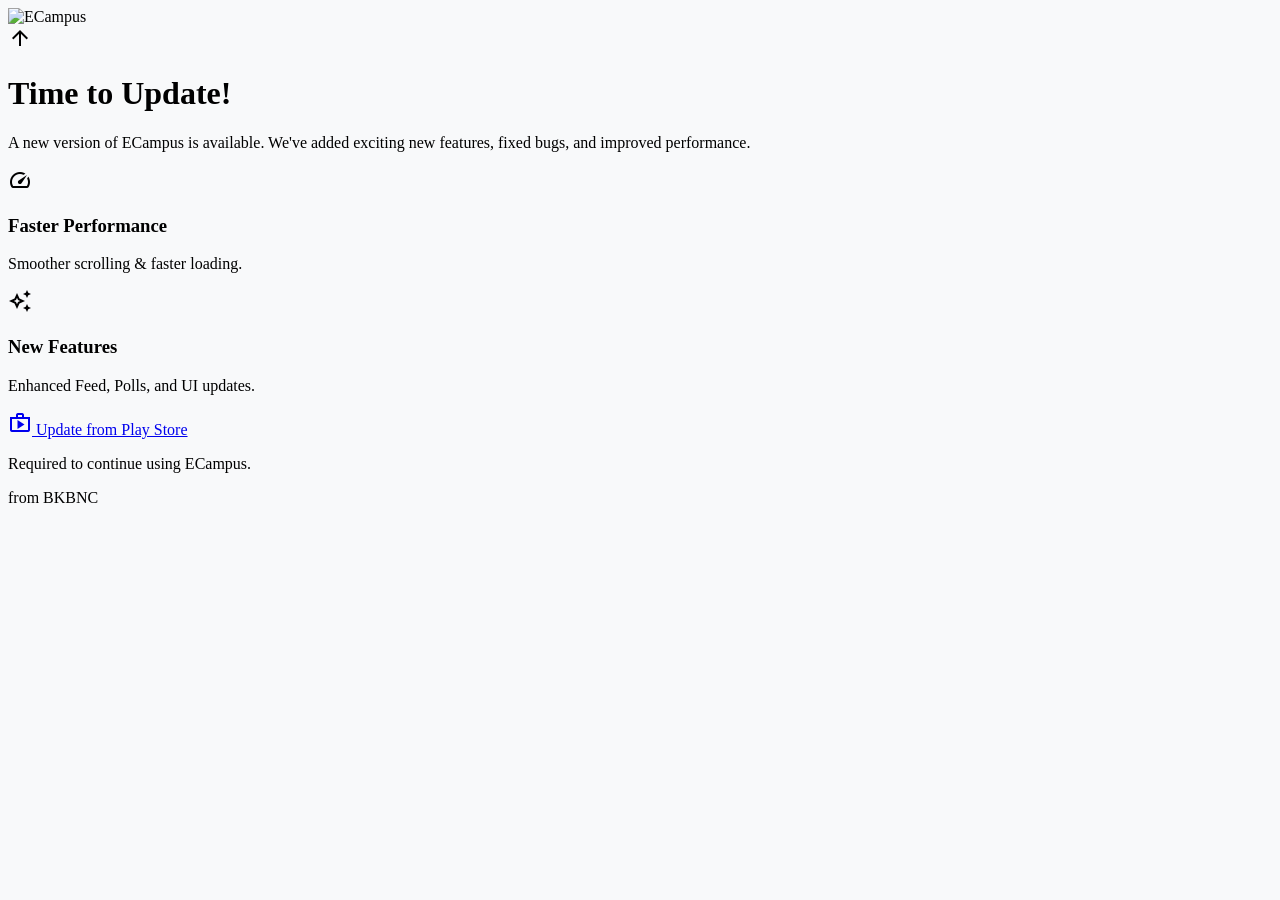
==== commit bfd1871c: "Update print statement from 'Hello' to 'Goodbye'" ====
--- a/index.html
+++ b/index.html
@@ -1,2650 +1,131 @@
 <!DOCTYPE html>
-<html lang="en">
-
+<html lang="en" class="antialiased">
 <head>
-    <meta charset="utf-8" />
-    <meta content="width=device-width, initial-scale=1.0, maximum-scale=1.0, user-scalable=no, viewport-fit=cover" name="viewport" />
-    <title>ECampus</title>
-    <link rel="icon" type="image/svg+xml" href="favicon.svg">
-<!-- 🚀 ADD THIS TO PREVENT THE WHITE FLASH -->
+    <meta charset="utf-8">
+    <meta name="viewport" content="width=device-width, initial-scale=1.0, maximum-scale=1.0, user-scalable=no, viewport-fit=cover">
+    <title>Update ECampus</title>
+    
+    <!-- Tailwind CSS -->
+    <script src="https://cdn.tailwindcss.com"></script>
+    
+    <!-- Fonts & Icons (Matches ECampus App) -->
+    <link href="https://fonts.googleapis.com/css2?family=Inter:wght@400;500;600;700;800&family=Courgette&display=swap" rel="stylesheet">
+    <link href="https://fonts.googleapis.com/css2?family=Material+Symbols+Outlined:wght,FILL@100..700,0..1&display=block" rel="stylesheet" />
+    
     <script>
-        const isDark = localStorage.getItem('theme') === 'dark' || (!('theme' in localStorage) && window.matchMedia('(prefers-color-scheme: dark)').matches);
-        
-        if (isDark) {
-            document.documentElement.classList.add('dark');
-            // Force instantly paint dark background
-            document.write('<style>body, #app-splash-screen { background-color: #121212 !important; }</style>');
-        } else {
-            document.documentElement.classList.remove('dark');
-            // 🚀 FIX: Changed to #f8f9fa to perfectly match the Tailwind bg-surface color!
-            document.write('<style>body, #app-splash-screen { background-color: #f8f9fa !important; }</style>');
-        }
-    </script>
-<!-- Quill Rich Text Editor & Mentions -->
-<link href="https://cdn.quilljs.com/1.3.6/quill.snow.css" rel="stylesheet">
-<script src="https://cdn.quilljs.com/1.3.6/quill.min.js"></script>
-<link href="https://cdn.jsdelivr.net/npm/quill-mention@3.3.0/dist/quill.mention.min.css" rel="stylesheet">
-<script src="https://cdn.jsdelivr.net/npm/quill-mention@3.3.0/dist/quill.mention.min.js"></script>
-    <link rel="stylesheet" href="style.css">
-    <script src="https://cdn.tailwindcss.com?plugins=forms,container-queries"></script>
-    <script>
-      // Suppress Tailwind CDN production warning
-      const originalWarn = console.warn;
-      console.warn = function(...args) {
-        if (args[0]?.toString?.().includes('cdn.tailwindcss')) return;
-        return originalWarn.apply(console, args);
-      };
-    </script>
-   <link rel="stylesheet" href="./fonts/fonts.css">
-    <link rel="stylesheet" href="https://cdnjs.cloudflare.com/ajax/libs/font-awesome/6.5.1/css/all.min.css" />
-
-    <!-- Supabase & HTML2Canvas for sharing posts as image -->
-    <script src="https://cdn.jsdelivr.net/npm/@supabase/supabase-js@2"></script>
-    <script src="https://cdnjs.cloudflare.com/ajax/libs/html2canvas/1.4.1/html2canvas.min.js"></script>
-    <!-- Shared in-app PDF viewer (full-screen, continuous-scroll, locked
-         down — no download/export). Lazy-loads pdf.js itself; injects its
-         own markup on first use. Same script the BAFs study planner uses. -->
-    <script src="pdf-viewer.js"></script>
-<script src="main.js?v=2" type="module" defer></script>
-    <script id="tailwind-config">
+        // ECampus Tailwind Configuration (Light Mode Only)
         tailwind.config = {
-            darkMode: "class",
             theme: {
                 extend: {
                     colors: {
-                        "on-surface-variant": "#3f4a3c",
-                        "surface-dim": "#d9dadb",
-                        "on-tertiary": "#ffffff",
-                        "inverse-primary": "#78dc77",
-                        "outline": "#6f7a6b",
-                        "surface-container": "#edeeef",
-                        "surface-container-high": "#e7e8e9",
-                        "error-container": "#ffdad6",
-                        "surface": "#f8f9fa",
-                        "on-background": "#191c1d",
-                        "surface-container-low": "#f3f4f5",
-                        "on-secondary": "#ffffff",
-                        "inverse-on-surface": "#f0f1f2",
-                        "surface-bright": "#f8f9fa",
-                        "error": "#ba1a1a",
-                        "background": "#f8f9fa",
-                        "secondary": "#4858ab",
-                        "surface-container-lowest": "#ffffff",
-                        "on-primary": "#ffffff",
-                        "surface-tint": "#006e1c",
-                        "on-error": "#ffffff",
+                        primary: "#006e1c",
+                        surface: "#f8f9fa",
                         "on-surface": "#191c1d",
-                        "inverse-surface": "#2e3132",
                         "surface-variant": "#e1e3e4",
-                        "surface-container-highest": "#e1e3e4",
-                        "primary": "#006e1c"
+                        "on-surface-variant": "#3f4a3c"
                     },
                     fontFamily: {
                         sans: ["Inter", "sans-serif"]
                     }
-                },
-            },
+                }
+            }
         }
     </script>
-    <style type="text/tailwindcss">
-        @layer components {
-            .btn-primary {
-                @apply bg-primary text-white px-5 py-3 rounded-xl font-bold flex justify-center items-center gap-1 active:scale-95 transition-all shadow-md shadow-primary/25 disabled:bg-primary/50 disabled:cursor-not-allowed;
-            }
-            .btn-secondary {
-                @apply bg-surface-variant/50 dark:bg-surface-variant/10 text-on-surface dark:text-gray-100 px-5 py-3 rounded-xl font-bold flex justify-center items-center gap-2 active:scale-95 transition-all disabled:opacity-60 disabled:cursor-not-allowed;
-            }
-            .btn-error {
-                @apply bg-error text-white px-5 py-3 rounded-xl font-bold flex justify-center items-center gap-1 active:scale-95 transition-all shadow-md shadow-error/25 disabled:bg-error/50 disabled:cursor-not-allowed;
-            }
+    
+    <style>
+        body { 
+            background-color: #f8f9fa; 
+            overscroll-behavior-y: none;
+            -webkit-tap-highlight-color: transparent;
         }
-        /* Quill Editor Customizations */
-.ql-toolbar.ql-snow, .ql-container.ql-snow {
-    border-color: rgba(156, 163, 175, 0.3) !important;
-}
-.dark .ql-toolbar.ql-snow .ql-picker, 
-.dark .ql-toolbar.ql-snow .ql-stroke {
-    color: #f3f4f6 !important;
-    stroke: #f3f4f6 !important;
-}
-.dark .ql-toolbar.ql-snow .ql-fill {
-    fill: #f3f4f6 !important;
-}
-.dark .ql-editor.ql-blank::before {
-    color: rgba(255,255,255,0.4) !important;
-}
-        /* Fix Rich Text formatting overridden by Tailwind */
-.rich-text-content b, .rich-text-content strong { font-weight: bold; }
-.rich-text-content i, .rich-text-content em { font-style: italic; }
-.rich-text-content u { text-decoration: underline; }
-.rich-text-content s, .rich-text-content strike { text-decoration: line-through; }
-.rich-text-content ul { list-style-type: disc; padding-left: 1.5rem; margin-top: 0.5rem; margin-bottom: 0.5rem; }
-.rich-text-content ol { list-style-type: decimal; padding-left: 1.5rem; margin-top: 0.5rem; margin-bottom: 0.5rem; }
-.rich-text-content a { color: #006e1c; text-decoration: underline; }
-.dark .rich-text-content a { color: #78dc77; }
+        
+        /* Smooth Native Entry Animation */
+        @keyframes popIn {
+            0% { opacity: 0; transform: scale(0.9) translateY(20px); }
+            100% { opacity: 1; transform: scale(1) translateY(0); }
+        }
+        .animate-popIn { 
+            animation: popIn 0.5s cubic-bezier(0.16, 1, 0.3, 1) forwards; 
+        }
+        
+        /* Subtle float for the App Icon */
+        @keyframes float {
+            0%, 100% { transform: translateY(0) rotate(-3deg); }
+            50% { transform: translateY(-8px) rotate(-3deg); }
+        }
+        .animate-float { 
+            animation: float 3.5s ease-in-out infinite; 
+        }
     </style>
 </head>
 
-<body class="bg-surface dark:bg-[#121212] text-on-surface dark:text-gray-100 antialiased mb-24 relative overflow-x-hidden transition-colors duration-300 selection:bg-primary/20 overflow-hidden overscroll-y-none">
+<body class="text-on-surface flex flex-col items-center justify-center min-h-[100dvh] p-6">
 
-<!-- SMART OFFLINE BANNER -->
-    <div id="smart-offline-banner" class="fixed top-[max(0px,env(safe-area-inset-top))] left-0 w-full text-white text-[13px] font-bold py-1.5 text-center z-[10000] hidden shadow-sm tracking-wide transition-colors duration-300">
-        No Internet Connection
-    </div>
-      <div id="ptr-container" class="fixed top-0 left-1/2 z-[9999] flex items-center justify-center gap-2 bg-surface dark:bg-[#1e1e1e] border border-surface-variant/50 dark:border-neutral-800 shadow-[0_10px_40px_rgba(0,0,0,0.3)] rounded-full px-5 py-2.5 opacity-0 pointer-events-none" style="transform: translate(-50%, -100px); will-change: transform, opacity;">
-        <span id="ptr-spinner" class="material-symbols-outlined text-primary text-[20px]">refresh</span>
-        <span id="ptr-text" class="text-[13px] font-bold text-on-surface dark:text-gray-100">Pull to refresh</span>
-    </div>
-   <!-- ========================================== -->
-    <!-- NATIVE APP SPLASH SCREEN                   -->
-    <!-- ========================================== -->
-    <div id="app-splash-screen" class="fixed inset-0 z-[9999] bg-surface dark:bg-[#121212] flex items-center justify-center transition-opacity duration-500 overflow-hidden">
+    <!-- Main Content Container -->
+    <div class="w-full max-w-sm mx-auto flex flex-col items-center text-center animate-popIn z-10">
         
-        <!-- 🚀 NEW FULL-SCREEN IMAGE (Hidden until fully loaded) -->
-        <!-- Cache-busting: bump ?v=N here whenever you replace this image at
-             the same postimg.cc URL, or browsers will keep serving the old
-             cached bytes indefinitely (same convention as main.js?v=2). -->
-        <img src="https://i.postimg.cc/Xvc0KSmM/g.png" 
-             onload="this.classList.remove('opacity-0'); document.getElementById('splash-original').classList.add('opacity-0');" 
-             class="absolute inset-0 w-full h-full object-cover z-20 transition-opacity duration-300 opacity-0 pointer-events-none select-none" 
-             alt="ECampus Splash">
-
-        <!-- 🚀 ORIGINAL SPLASH SCREEN (Shows instantly as a fallback) -->
-        <div id="splash-original" class="absolute inset-0 flex flex-col items-center justify-center z-10 transition-opacity duration-300 w-full h-full">
-            <!-- Center Logo Area -->
-            <div class="flex-1 flex flex-col items-center justify-center mt-12 w-full">
-                <!-- Pulsing Logo -->
-                <img src="https://i.ibb.co/1tx99nVT/EC-nobg.png?v=1" class="w-28 h-28 mb-4 animate-pulse drop-shadow-xl object-contain" alt="Logo">
-                <!-- App Name -->
-                <span style="font-family:'Courgette',cursive;" class="text-[56px] leading-tight bg-gradient-to-r from-[#00C853] via-[#00A2FF] to-[#2962FF] bg-clip-text text-transparent select-none drop-shadow-sm pb-1">
-                    ECampus
-                </span>
-            </div>
+        <!-- App Icon / Illustration -->
+        <div class="relative w-28 h-28 mb-8 animate-float">
+            <!-- Glow Effect -->
+            <div class="absolute inset-0 bg-primary/20 rounded-full blur-2xl"></div>
             
-            <!-- Instagram Style Footer -->
-            <div class="pb-10 flex flex-col items-center safe-pb w-full">
-                <span class="text-[13px] text-on-surface-variant/70 dark:text-gray-500 font-medium mb-1 tracking-wide">from</span>
-                <span class="text-[17px] font-extrabold text-transparent bg-clip-text bg-gradient-to-r from-primary to-green-400 tracking-widest uppercase">
-                    BKBNC
-                </span>
-            </div>
-        </div>
-    </div>
-   <!-- 🚀 GLOBAL TOAST CONTAINER (Moved outside to fix z-index stacking over modals) -->
-<div id="toast-container" class="fixed top-[max(4.5rem,env(safe-area-inset-top))] left-1/2 -translate-x-1/2 w-full max-w-md p-4 space-y-2 z-[10000] pointer-events-none flex flex-col items-center"></div>
-   <!-- ============================================== -->
-    <!-- SECURE STUDENT VERIFICATION VIEW               -->
-    <!-- ============================================== -->
-    <div id="view-verification" class="fixed inset-0 z-[9999] bg-surface dark:bg-[#121212] hidden flex-col overflow-y-auto">
-        
-        <!-- Header -->
-        <div class="px-6 pb-4 pt-[max(1.25rem,env(safe-area-inset-top))] flex items-center justify-between border-b border-surface-variant/40 dark:border-neutral-800 bg-surface/90 dark:bg-[#121212]/90 backdrop-blur-md sticky top-0 z-10">
-            <span style="font-family:'Courgette',cursive;" class="text-[28px] bg-gradient-to-r from-[#00C853] via-[#00A2FF] to-[#2962FF] bg-clip-text text-transparent select-none">
-                ECampus
-            </span>
-         <div class="flex items-center gap-3">
-    <button class="verify-signout-btn text-[14px] font-bold text-error bg-error/10 px-4 py-1.5 rounded-full active:scale-95 transition-transform">
-        Sign Out
-    </button>
-    <button onclick="document.getElementById('view-verification').classList.replace('flex', 'hidden')" class="w-8 h-8 bg-surface-variant/50 dark:bg-neutral-800 rounded-full flex items-center justify-center text-on-surface dark:text-gray-100">
-        <span class="material-symbols-outlined text-[18px]">close</span>
-    </button>
-</div>
-        </div>
-
-        <div class="flex-1 px-6 py-8 max-w-screen-sm w-full mx-auto flex flex-col">
-            
-            <!-- STATE 1: FORM OR REJECTED -->
-            <div id="verify-state-form" class="hidden flex-col flex-1">
-                <div class="text-center mb-6">
-                    <div class="w-16 h-16 bg-primary/10 text-primary rounded-full flex items-center justify-center mx-auto mb-4">
-                        <span class="material-symbols-outlined text-[32px]">badge</span>
-                    </div>
-                    <h2 class="text-[24px] font-extrabold text-on-surface dark:text-gray-100 mb-2">Student Verification</h2>
-                    <p class="text-[14px] text-on-surface-variant dark:text-gray-400">To maintain a safe and exclusive campus network, please verify your student identity.</p>
-                </div>
-
-                <!-- Rejection Alert (Hidden by default) -->
-                <div id="verify-reject-alert" class="hidden bg-error/10 border border-error/30 rounded-2xl p-4 mb-6 text-center">
-                    <span class="material-symbols-outlined text-error text-[24px] mb-1">error</span>
-                    <h3 class="text-error font-bold text-[14px] mb-1">Verification Rejected</h3>
-                    <p id="verify-reject-reason" class="text-[13px] text-error/80 font-medium">Please re-submit your details.</p>
-                </div>
-
-                <!-- Trust Badge -->
-                <div class="bg-surface-variant/20 dark:bg-neutral-900/50 border border-surface-variant/50 dark:border-neutral-800 rounded-2xl p-4 mb-6 flex items-start gap-3">
-                    <span class="material-symbols-outlined text-primary text-[20px] mt-0.5">lock</span>
-                    <p class="text-[12px] text-on-surface-variant dark:text-gray-400 leading-snug">
-                        <strong class="text-on-surface dark:text-gray-200">Data Privacy Guarantee:</strong> Your ID is strictly used for verification. To protect your privacy, all uploaded documents are <span class="text-primary font-bold">permanently deleted</span> from our servers immediately after approval.
-                    </p>
-                </div>
-
-                <div class="space-y-4 mb-8">
-                    <div>
-                        <label class="text-[12px] font-bold text-on-surface-variant dark:text-gray-400 uppercase tracking-wider mb-1 block">Full Name</label>
-                        <input type="text" id="verify-name" class="w-full bg-surface dark:bg-[#121212] border border-surface-variant/60 dark:border-neutral-700 rounded-xl p-3.5 text-[14px] text-on-surface dark:text-gray-100 outline-none focus:border-primary" placeholder="As it appears on your ID">
-                    </div>
-                    <div>
-                        <label class="text-[12px] font-bold text-on-surface-variant dark:text-gray-400 uppercase tracking-wider mb-1 block">Student ID Number</label>
-                        <input type="text" id="verify-student-id" class="w-full bg-surface dark:bg-[#121212] border border-surface-variant/60 dark:border-neutral-700 rounded-xl p-3.5 text-[14px] text-on-surface dark:text-gray-100 outline-none focus:border-primary" placeholder="1234567">
-                    </div>
-                   <div class="relative cursor-pointer" onclick="openCoursePicker()">
-                        <label class="text-[12px] font-bold text-on-surface-variant dark:text-gray-400 uppercase tracking-wider mb-1 block">Course</label>
-                        <input type="text" id="verify-course" readonly class="w-full bg-surface dark:bg-[#121212] border border-surface-variant/60 dark:border-neutral-700 rounded-xl p-3.5 text-[14px] text-on-surface dark:text-gray-100 outline-none focus:border-primary pointer-events-none" placeholder="Select your course">
-                        <span class="material-symbols-outlined absolute right-3 top-[38px] text-on-surface-variant pointer-events-none">chevron_right</span>
-                    </div>
-                    
-                   <div class="pt-2">
-                        <label class="text-[12px] font-bold text-on-surface-variant dark:text-gray-400 uppercase tracking-wider mb-1 block">College ID Card (Front)</label>
-                        <input type="file" id="id-card-upload" accept="image/*" class="hidden">
-                        <div id="id-card-preview-container" onclick="document.getElementById('id-card-upload').click()" class="w-full h-40 border-2 border-dashed border-surface-variant/80 dark:border-neutral-700 rounded-2xl flex flex-col items-center justify-center text-on-surface-variant dark:text-gray-400 cursor-pointer hover:border-primary hover:text-primary transition-colors bg-surface-variant/10 relative overflow-hidden p-2">
-                            <span class="material-symbols-outlined text-[32px] mb-2" id="verify-img-icon">add_photo_alternate</span>
-                            <span class="text-sm font-medium" id="verify-img-text">Tap to upload clear photo</span>
-                        </div>
-                    </div>
-                </div>
-
-                <div class="mt-auto">
-                    <button id="submit-verification-btn" class="w-full bg-primary text-white font-extrabold py-4 rounded-2xl active:scale-95 transition-transform shadow-lg shadow-primary/25">
-                        Submit for Verification
-                    </button>
-                </div>
-            </div>
-
-            <!-- STATE 2: PENDING REVIEW -->
-            <div id="verify-state-pending" class="hidden flex-col flex-1 items-center justify-center text-center mt-12">
-                <div class="w-24 h-24 bg-orange-500/10 text-orange-500 rounded-full flex items-center justify-center mb-6 animate-pulse">
-                    <span class="material-symbols-outlined text-[42px]">hourglass_empty</span>
-                </div>
-                <h2 class="text-[26px] font-extrabold text-on-surface dark:text-gray-100 mb-3">Under Review</h2>
-                <p class="text-[15px] text-on-surface-variant dark:text-gray-400 leading-relaxed max-w-xs">
-                    Our team is currently reviewing your credentials to ensure a safe campus environment. This usually takes less than 24 hours.
-                </p>
-                <p class="text-[14px] font-bold text-primary mt-6">We will notify you once approved.</p>
-            </div>
-
-        </div>
-    </div>
-    <!-- HEADER -->
-    <header class="bg-transparent safe-pt z-[50] relative">
-        <div class="flex items-center px-4 h-[54px] w-full max-w-screen-md mx-auto relative">
-            <div class="flex-none z-10">
-                <button
-                    id="create-post-header-btn"
-                    onclick="openCreatePostView()"
-                    class="w-9 h-9 flex items-center justify-center rounded-full hover:bg-surface-variant/50 dark:hover:bg-neutral-800 active:scale-95 transition-all">
-                    <span class="material-symbols-outlined text-[28px]">
-                        add
-                    </span>
-                </button>
-            </div>
-            <div class="absolute inset-0 flex items-center justify-center pointer-events-none">
-                <span
-                    style="font-family:'Courgette',cursive;"
-                    class="text-[32px]
-                           leading-none
-                           bg-gradient-to-r
-                           from-[#00C853]
-                           via-[#00A2FF]
-                           to-[#2962FF]
-                           bg-clip-text
-                           text-transparent
-                           select-none">
-                    ECampus
-                </span>
-            </div>
-            <div class="flex-none ml-auto z-10 relative">
-                <button id="notif-btn"
-                    class="p-2 rounded-full hover:bg-surface-variant/50 transition-all active:scale-95 duration-200 relative text-on-surface-variant dark:text-gray-400">
-                    <span class="material-symbols-outlined">notifications</span>
-                    <span id="notif-badge"
-                        class="absolute top-2 right-2.5 w-2.5 h-2.5 bg-error rounded-full border-2 border-surface dark:border-[#121212] hidden"></span>
-                </button>
-            </div>
-        </div>
-    </header>
- 
-    <!-- MAIN CONTENT -->
-<main id="main-content" class="px-5 max-w-screen-md mx-auto relative z-10 pb-6">
-        
-     
-      
-        <!-- DASHBOARD VIEW -->
-<div id="view-dashboard" class="tab-content active animate-fadeIn pt-2">   
-    <!-- Persistent Verification Banner -->
-<div id="verification-banner" class="hidden mx-4 mb-4 mt-2 bg-orange-500/10 border border-orange-500/30 rounded-2xl p-4 flex items-center justify-between cursor-pointer" onclick="document.getElementById('view-verification').classList.replace('hidden', 'flex')">
-    <div class="flex items-center gap-3">
-        <span class="material-symbols-outlined text-orange-500 text-[24px]">policy</span>
-        <div>
-            <h4 class="text-[14px] font-bold text-orange-600 dark:text-orange-500 leading-tight" id="banner-title">Verify Your Student ID</h4>
-            <p class="text-[12px] text-on-surface-variant dark:text-gray-400 mt-0.5" id="banner-desc">Unlock posting, likes, and connections.</p>
-        </div>
-    </div>
-    <span class="material-symbols-outlined text-orange-500">chevron_right</span>
-</div>
-            <!-- HOTPOSTS -->
-            <section class="mb-4">
-                <div class="flex justify-between items-center mb-3">
-                    <h3 class="text-[14px] font-bold text-on-surface dark:text-gray-100 flex items-center gap-1.5">
-                        <span class="material-symbols-outlined text-[#e65100] text-[18px]">local_fire_department</span>
-                        Hotposts
-                    </h3>
-                    
-                </div>
-                <div class="flex gap-4 overflow-x-auto hide-scrollbar pb-2 pt-1" id="hotposts-container">
-                    <!-- Dynamic hotposts injected here -->
-                </div>
-            </section>
-
-            <!-- FEED POSTS -->
-            <section class="mt-4">
-                <!-- Feed Container -->
-                <div id="feed-posts-container" class="space-y-5 mt-2">
-                </div>
-            </section>
-        </div>
-
-<!-- SEARCH VIEW -->
-<div id="view-search" class="tab-content hidden safe-pt">
-    <div class="relative mb-4 mt-2">
-        <div class="absolute inset-y-0 left-0 flex items-center pl-4 pointer-events-none text-on-surface-variant">
-            <span class="material-symbols-outlined text-[20px]">search</span>
-        </div>
-        <input type="text" id="search-input"
-            class="w-full bg-surface-container-lowest dark:bg-[#1e1e1e] border border-surface-variant/60 dark:border-neutral-800 text-on-surface dark:text-gray-100 text-sm rounded-2xl focus:ring-primary focus:border-primary block pl-11 pr-11 p-3.5 shadow-sm outline-none placeholder-on-surface-variant/70 transition-colors"
-            placeholder="Search students, pages, or services...">
-            
-        <!-- Clear Search Button (Hidden by default) -->
-        <button id="clear-search-btn" class="hidden absolute inset-y-0 right-0 flex items-center pr-4 text-on-surface-variant hover:text-primary transition-colors cursor-pointer active:scale-90">
-            <span class="material-symbols-outlined text-[20px]">close</span>
-        </button>
-    </div>
-
-    <!-- 🚀 NEW: Horizontal Pill Tabs -->
-    <div id="search-tabs-container" class="flex gap-2 overflow-x-auto hide-scrollbar mb-4 px-1 hidden">
-        <button data-tab="all" class="search-tab-btn bg-on-surface text-surface dark:bg-white dark:text-black px-4 py-1.5 rounded-full text-[13px] font-bold shrink-0 transition-colors">All</button>
-        <button data-tab="users" class="search-tab-btn bg-surface-variant/30 text-on-surface-variant dark:bg-neutral-800 dark:text-gray-300 px-4 py-1.5 rounded-full text-[13px] font-bold shrink-0 transition-colors border border-transparent hover:border-surface-variant/50">Users</button>
-        <button data-tab="pages" class="search-tab-btn bg-surface-variant/30 text-on-surface-variant dark:bg-neutral-800 dark:text-gray-300 px-4 py-1.5 rounded-full text-[13px] font-bold shrink-0 transition-colors border border-transparent hover:border-surface-variant/50">Pages</button>
-        <button data-tab="services" class="search-tab-btn bg-surface-variant/30 text-on-surface-variant dark:bg-neutral-800 dark:text-gray-300 px-4 py-1.5 rounded-full text-[13px] font-bold shrink-0 transition-colors border border-transparent hover:border-surface-variant/50">Services</button>
-    </div>
-
-    <!-- Dynamic Search Results -->
-    <div id="search-results-container" class="hidden space-y-1 mb-8"></div>
-
-    <!-- Discover: Popular (top connection counts) and Suggested, switchable via pills -->
-    <div id="explore-users-container" class="space-y-3">
-        <div class="flex items-center gap-2 mb-1 overflow-x-auto hide-scrollbar">
-            <button data-discover-tab="popular" onclick="window.setDiscoverTab('popular')" class="discover-tab-btn shrink-0 px-4 py-1.5 rounded-full text-[13px] font-bold bg-on-surface text-surface dark:bg-white dark:text-black transition-colors">Popular</button>
-            <button data-discover-tab="suggested" onclick="window.setDiscoverTab('suggested')" class="discover-tab-btn shrink-0 px-4 py-1.5 rounded-full text-[13px] font-bold bg-surface-variant/30 text-on-surface-variant dark:bg-neutral-800 dark:text-gray-300 transition-colors">Suggested</button>
-            <button data-discover-tab="bafs" onclick="window.setDiscoverTab('bafs')" class="discover-tab-btn shrink-0 px-4 py-1.5 rounded-full text-[13px] font-bold bg-surface-variant/30 text-on-surface-variant dark:bg-neutral-800 dark:text-gray-300 transition-colors">BAFs App</button>
-        </div>
-        <div id="discover-list-container"><p class="text-sm italic text-center py-4 text-on-surface-variant dark:text-gray-400">Loading...</p></div>
-    </div>
-</div>
-        <!-- MESSAGES VIEW -->
-<div id="view-messages" class="tab-content hidden pt-4 safe-pt">
-    <div class="flex items-center justify-between mb-4">
-        <h2 class="text-2xl font-extrabold text-on-surface dark:text-gray-100">
-            Messages
-        </h2>
-        <div class="flex items-center gap-1">
-            <button id="broadcast-message-btn" onclick="window.openBroadcastComposer()" class="hidden p-2 rounded-full hover:bg-surface-variant/50 text-on-surface dark:text-gray-100 transition-colors active:scale-90" title="Broadcast to everyone">
-                <span class="material-symbols-outlined text-[24px]">campaign</span>
-            </button>
-            <button onclick="window.openNewMessagePanel()" class="p-2 -mr-2 rounded-full hover:bg-surface-variant/50 text-on-surface dark:text-gray-100 transition-colors active:scale-90">
-                <span class="material-symbols-outlined text-[26px]">edit_square</span>
-            </button>
-        </div>
-    </div>
-
-    <div class="relative mb-3">
-        <span class="material-symbols-outlined absolute left-3 top-1/2 -translate-y-1/2 text-on-surface-variant dark:text-gray-500 text-[19px] pointer-events-none">search</span>
-        <input type="text" id="inbox-search-input" oninput="window.setInboxSearch(this.value)" placeholder="Search" class="w-full bg-surface-variant/30 dark:bg-neutral-900/50 rounded-xl pl-10 pr-3 py-2.5 text-[14px] text-on-surface dark:text-gray-100 outline-none focus:ring-1 focus:ring-primary/40 placeholder-on-surface-variant/70 transition-colors">
-    </div>
-
-    <div class="flex items-center gap-2 mb-4 overflow-x-auto hide-scrollbar">
-        <button data-inbox-filter="all" onclick="window.setInboxFilter('all')" class="inbox-filter-pill shrink-0 px-4 py-1.5 rounded-full text-[13px] font-bold border transition-colors bg-primary text-white border-primary">All</button>
-        <button data-inbox-filter="unread" onclick="window.setInboxFilter('unread')" class="inbox-filter-pill shrink-0 px-4 py-1.5 rounded-full text-[13px] font-bold border transition-colors border-surface-variant/60 dark:border-neutral-700 text-on-surface-variant dark:text-gray-400">Unread</button>
-        <button onclick="window.openArchivedChats()" class="shrink-0 px-4 py-1.5 rounded-full text-[13px] font-bold border transition-colors border-surface-variant/60 dark:border-neutral-700 text-on-surface-variant dark:text-gray-400">Archived</button>
-    </div>
-
-    <div id="messages-inbox-container" class="space-y-1 pb-6"></div>
-</div>
-
-<!-- PROFILE VIEW -->
-        <div id="view-profile" class="tab-content hidden pb-24">
-            
-            <!-- Header (Now Scrollable) -->
-            <div class="flex items-center justify-between pt-4 safe-pt mb-6">
-                <div class="flex items-center gap-1.5 min-w-0">
-                    <h2 id="my-profile-header-name" class="text-[22px] font-extrabold text-on-surface dark:text-gray-100 tracking-tight truncate">---</h2>
-                    <span id="my-profile-header-tick" class="hidden material-symbols-outlined text-[20px]" style="font-variation-settings: 'FILL' 1;">verified</span>
-                </div>
-                <button onclick="openSettingsSidebar()" class="p-2 -mr-2 rounded-full hover:bg-surface-variant/50 text-on-surface dark:text-gray-100 transition-colors">
-                    <span class="material-symbols-outlined text-[28px]">menu</span>
-                </button>
-            </div>
-
-            <!-- Plain Profile DP & Stats -->
-            <div class="flex items-center mb-6">
-                <!-- DP Circle — tap opens your Hotpost when you have one (ring shown), otherwise just a
-                     static photo. Changing your picture now lives in Edit Profile, which already had its
-                     own working "Edit picture" button — this used to double as an upload trigger too,
-                     which would've collided with tapping through to view your story. -->
-                <div id="my-profile-avatar-ring" class="shrink-0 mr-6 rounded-full p-[2.5px]">
-                    <div class="w-20 h-20 rounded-full border border-surface-variant/60 dark:border-neutral-700 overflow-hidden bg-surface-variant/50">
-<img id="my-profile-avatar" src="" class="w-full h-full object-cover dp-link" oncontextmenu="return false;">
-                    </div>
-                </div>
-
-                <div class="flex-1 flex justify-around items-center">
-                    <div class="flex flex-col items-center">
-                        <span id="my-profile-posts-count" class="text-[18px] font-extrabold text-on-surface dark:text-gray-100">0</span>
-                        <span class="text-[13px] font-medium text-on-surface-variant dark:text-gray-400">Posts</span>
-                    </div>
-                   <div onclick="handleProfileStatsClick()" class="flex flex-col items-center cursor-pointer">
-    <span id="my-profile-connection-count" class="text-[18px] font-extrabold text-on-surface dark:text-gray-100">0</span>
-    <span class="text-[13px] font-medium text-on-surface-variant dark:text-gray-400">Connections</span>
-</div>
-                </div>
-            </div>
-
-            <!-- Bio -->
-            <div class="mb-5">
-                <p id="my-profile-course" class="text-[14px] font-bold text-on-surface dark:text-gray-200 mb-1">Student</p>
-                <p id="my-profile-bio" class="text-[14px] text-on-surface dark:text-gray-300 leading-snug whitespace-pre-wrap mb-4">---</p>
-                <div id="my-profile-social-links" class="flex gap-3 overflow-x-auto hide-scrollbar pb-1"></div>
-                <!-- Native Services Horizontal Scroller -->
-<!-- Native Links Horizontal Scroller (My Profile) -->
-<div id="my-profile-services-wrapper" class="hidden mt-6 mb-2">
-    <div class="flex items-center justify-between mb-3 px-1">
-        <div class="flex items-center gap-2">
-            <span class="material-symbols-outlined text-primary text-[18px]">widgets</span>
-            <h4 class="text-[13px] font-extrabold text-on-surface dark:text-gray-100 tracking-widest uppercase">Services</h4>
-        </div>
-        <button id="my-services-view-all" class="text-[12px] font-bold text-primary active:opacity-70 hidden">View All</button>
-    </div>
-    <div id="my-profile-services-container" class="flex gap-3 overflow-x-auto hide-scrollbar pb-4 pt-1 snap-x snap-mandatory px-1 text-left">
-        <!-- Service Cards Inject Here -->
-    </div>
-</div>
-            </div>
-
-            <!-- Full Width Edit Button -->
-            <div class="mb-6">
-                <button onclick="openEditProfileModal()" class="w-full bg-surface-variant/50 dark:bg-neutral-800 text-on-surface dark:text-gray-100 py-2 rounded-xl text-[14px] font-bold active:scale-95 transition-transform">Edit Profile</button>
-            </div>
-
-            <!-- Full Interactive Feed (Gap Removed) -->
-            <div class="w-full pt-2">
-                <div id="my-profile-feed" class="w-full space-y-5"></div>
-            </div>
-        </div>
-    
-<!-- NESTED SETTINGS SIDEBAR -->
-<div id="settings-sidebar" class="fixed inset-0 z-[160] hidden justify-end transition-opacity opacity-0 bg-surface dark:bg-[#121212]">
-    
-    <!-- MAIN SETTINGS PANEL -->
-    <div id="settings-main-panel" class="absolute inset-y-0 right-0 w-full max-w-screen-md mx-auto flex flex-col transition-transform duration-300 translate-x-full shadow-2xl bg-surface dark:bg-[#121212] z-10">
-        <div class="pt-[max(1rem,env(safe-area-inset-top))] pb-4 border-b border-surface-variant/40 dark:border-neutral-800 flex items-center px-5 shrink-0 bg-surface/90 dark:bg-[#121212]/90 backdrop-blur-xl">
-            <button onclick="closeSettingsSidebar()" class="p-2 -ml-2 rounded-full hover:bg-surface-variant/50 text-on-surface dark:text-gray-100 transition-colors flex items-center justify-center">
-                <span class="material-symbols-outlined text-[28px]">close</span>
-            </button>
-            <h2 class="text-xl font-extrabold ml-2 text-on-surface dark:text-gray-100 tracking-tight">Settings</h2>
-        </div>
-        
-        <div class="flex-1 overflow-y-auto px-5 py-4 space-y-3 mt-2 hide-scrollbar">
-            
-            <!-- SECTION 1: YOUR ACTIVITY -->
-            <details class="group bg-surface-variant/10 dark:bg-neutral-900/30 rounded-2xl border border-surface-variant/30 dark:border-neutral-800 overflow-hidden">
-                <summary class="flex items-center justify-between p-4 cursor-pointer list-none transition-colors hover:bg-surface-variant/20 dark:hover:bg-neutral-800/50">
-                    <div class="flex items-center gap-3 text-on-surface dark:text-gray-200">
-                        <span class="material-symbols-outlined text-[24px]">local_activity</span>
-                        <span class="text-[15px] font-bold">Your Activity</span>
-                    </div>
-                    <span class="material-symbols-outlined text-[20px] text-on-surface-variant transition-transform duration-300 group-open:rotate-180">expand_more</span>
-                </summary>
-                <div class="px-2 pb-2 bg-surface-variant/5 dark:bg-black/20 space-y-1 animate-fadeIn">
-                    <button onclick="openSettingsSubPanel('panel-saved-posts'); window.fetchSavedPosts();" class="w-full flex items-center justify-between p-3 rounded-xl hover:bg-surface-variant/30 dark:hover:bg-neutral-800 text-on-surface dark:text-gray-200 transition-colors text-left font-bold text-[14px]">
-                        <div class="flex items-center gap-3"><span class="material-symbols-outlined text-[20px] text-primary">bookmark</span> Saved</div>
-                        <span class="material-symbols-outlined text-[18px] text-on-surface-variant">chevron_right</span>
-                    </button>
-                    <button onclick="openSettingsSubPanel('panel-liked-posts'); window.fetchLikedPosts();" class="w-full flex items-center justify-between p-3 rounded-xl hover:bg-surface-variant/30 dark:hover:bg-neutral-800 text-on-surface dark:text-gray-200 transition-colors text-left font-bold text-[14px]">
-                        <div class="flex items-center gap-3"><span class="material-symbols-outlined text-[20px] text-red-500">favorite</span> Liked</div>
-                        <span class="material-symbols-outlined text-[18px] text-on-surface-variant">chevron_right</span>
-                    </button>
-                    <button onclick="openSettingsSubPanel('panel-archived-posts'); window.fetchArchivedPosts();" class="w-full flex items-center justify-between p-3 rounded-xl hover:bg-surface-variant/30 dark:hover:bg-neutral-800 text-on-surface dark:text-gray-200 transition-colors text-left font-bold text-[14px]">
-                        <div class="flex items-center gap-3"><span class="material-symbols-outlined text-[20px] text-orange-500">archive</span> Archived</div>
-                        <span class="material-symbols-outlined text-[18px] text-on-surface-variant">chevron_right</span>
-                    </button>
-                </div>
-            </details>
-
-     <!-- SECTION 2: CONNECTIONS -->
-            <details class="group bg-surface-variant/10 dark:bg-neutral-900/30 rounded-2xl border border-surface-variant/30 dark:border-neutral-800 overflow-hidden">
-                <summary class="flex items-center justify-between p-4 cursor-pointer list-none transition-colors hover:bg-surface-variant/20 dark:hover:bg-neutral-800/50">
-                    <div class="flex items-center gap-3 text-on-surface dark:text-gray-200">
-                        <span class="material-symbols-outlined text-[24px]">group</span>
-                        <span class="text-[15px] font-bold">Connections</span>
-                    </div>
-                    <span class="material-symbols-outlined text-[20px] text-on-surface-variant transition-transform duration-300 group-open:rotate-180">expand_more</span>
-                </summary>
-                <div class="px-2 pb-2 bg-surface-variant/5 dark:bg-black/20 space-y-1 animate-fadeIn">
-                    <button onclick="handleProfileStatsClick(); closeSettingsSidebar();" class="w-full flex items-center justify-between p-3 hover:bg-surface-variant/30 dark:hover:bg-neutral-800 rounded-xl text-on-surface dark:text-gray-200 transition-colors text-left font-bold text-[14px]">
-                        <div class="flex items-center gap-3"><span class="material-symbols-outlined text-[20px]">people</span> <span id="sidebar-stats-text">Connections</span></div>
-                    </button>
-                    
-                    <!-- 🚀 NEW: Permanent Custom Voters List Button -->
-                    <button onclick="openSettingsSubPanel('settings-custom-list-panel');" class="w-full flex items-center justify-between p-3 hover:bg-surface-variant/30 dark:hover:bg-neutral-800 rounded-xl text-on-surface dark:text-gray-200 transition-colors text-left font-bold text-[14px]">
-                        <div class="flex items-center gap-3"><span class="material-symbols-outlined text-[20px]">checklist</span> Custom Voters List</div>
-                        <span class="material-symbols-outlined text-[18px] text-on-surface-variant">chevron_right</span>
-                    </button>
-
-                    <button onclick="openBlockedUsersModal(); closeSettingsSidebar();" class="w-full flex items-center justify-between p-3 hover:bg-surface-variant/30 dark:hover:bg-neutral-800 rounded-xl text-on-surface dark:text-gray-200 transition-colors text-left font-bold text-[14px]">
-                        <div class="flex items-center gap-3"><span class="material-symbols-outlined text-[20px]">block</span> Blocked Users</div>
-                    </button>
-                </div>
-            </details>
-            <!-- SECTION 3: SETTINGS & PRIVACY -->
-            <details class="group bg-surface-variant/10 dark:bg-neutral-900/30 rounded-2xl border border-surface-variant/30 dark:border-neutral-800 overflow-hidden">
-                <summary class="flex items-center justify-between p-4 cursor-pointer list-none transition-colors hover:bg-surface-variant/20 dark:hover:bg-neutral-800/50">
-                    <div class="flex items-center gap-3 text-on-surface dark:text-gray-200">
-                        <span class="material-symbols-outlined text-[24px]">settings</span>
-                        <span class="text-[15px] font-bold">Settings & Privacy</span>
-                    </div>
-                    <span class="material-symbols-outlined text-[20px] text-on-surface-variant transition-transform duration-300 group-open:rotate-180">expand_more</span>
-                </summary>
-                <div class="px-2 pb-2 bg-surface-variant/5 dark:bg-black/20 space-y-1 animate-fadeIn">
-                    <button onclick="openSettingsSubPanel('settings-account-panel')" class="w-full flex items-center justify-between p-3 hover:bg-surface-variant/30 dark:hover:bg-neutral-800 rounded-xl text-on-surface dark:text-gray-200 transition-colors text-left font-bold text-[14px]">
-                        <div class="flex items-center gap-3"><span class="material-symbols-outlined text-[20px]">manage_accounts</span> Account Center</div>
-                        <span class="material-symbols-outlined text-[18px] text-on-surface-variant">chevron_right</span>
-                    </button>
-                    
-                    <button onclick="openSettingsSubPanel('settings-notifications-panel'); fetchNotificationSettings();" class="w-full flex items-center justify-between p-3 hover:bg-surface-variant/30 dark:hover:bg-neutral-800 rounded-xl text-on-surface dark:text-gray-200 transition-colors text-left font-bold text-[14px]">
-                        <div class="flex items-center gap-3"><span class="material-symbols-outlined text-[20px]">notifications_active</span> Notifications</div>
-                        <span class="material-symbols-outlined text-[18px] text-on-surface-variant">chevron_right</span>
-                    </button>
-
-                    <!-- NATIVE UI MENTIONS SELECTOR -->
-                    <div onclick="window.openMentionPrivacySelector()" class="flex items-center justify-between p-3 hover:bg-surface-variant/30 dark:hover:bg-neutral-800 rounded-xl cursor-pointer transition-colors">
-                        <div class="flex items-center gap-3 text-on-surface dark:text-gray-200">
-                            <span class="material-symbols-outlined text-[20px]">alternate_email</span>
-                            <span class="text-[14px] font-bold">Allow Mentions</span>
-                        </div>
-                        <div class="flex items-center gap-1 text-on-surface-variant">
-                            <span id="mention-privacy-label" class="text-[12px] font-bold">Connections</span>
-                            <span class="material-symbols-outlined text-[16px]">expand_more</span>
-                        </div>
-                    </div>
-                    
-                    <div class="flex items-center justify-between p-3 hover:bg-surface-variant/30 dark:hover:bg-neutral-800 rounded-xl transition-colors">
-                        <div class="flex items-center gap-3 text-on-surface dark:text-gray-200"><span class="material-symbols-outlined text-[20px]">lock</span><span class="text-[14px] font-bold">Private Account</span></div>
-                        <label class="relative inline-flex items-center cursor-pointer">
-                            <input type="checkbox" id="privacy-toggle-switch" class="sr-only peer" onchange="togglePrivacy(this.checked)">
-                            <div class="w-9 h-5 bg-surface-variant dark:bg-neutral-700 rounded-full peer peer-checked:bg-primary peer-checked:after:translate-x-full after:absolute after:top-[2px] after:left-[2px] after:bg-white after:border-gray-300 after:border after:rounded-full after:h-4 after:w-4 after:transition-all"></div>
-                        </label>
-                    </div>
-
-                    <div class="flex items-center justify-between p-3 hover:bg-surface-variant/30 dark:hover:bg-neutral-800 rounded-xl transition-colors">
-                        <div class="flex items-center gap-3 text-on-surface dark:text-gray-200"><span class="material-symbols-outlined text-[20px]">dark_mode</span><span class="text-[14px] font-bold">Dark Theme</span></div>
-                        <label class="relative inline-flex items-center cursor-pointer">
-                            <input type="checkbox" id="theme-toggle-switch" class="sr-only peer">
-                            <div class="w-9 h-5 bg-surface-variant dark:bg-neutral-700 rounded-full peer peer-checked:bg-primary peer-checked:after:translate-x-full after:absolute after:top-[2px] after:left-[2px] after:bg-white after:border-gray-300 after:border after:rounded-full after:h-4 after:w-4 after:transition-all"></div>
-                        </label>
-                    </div>
-
-                    <button onclick="openEditSocialsModal(); closeSettingsSidebar();" class="w-full flex items-center justify-between p-3 hover:bg-surface-variant/30 dark:hover:bg-neutral-800 rounded-xl text-on-surface dark:text-gray-200 transition-colors text-left font-bold text-[14px]">
-                        <div class="flex items-center gap-3"><span class="material-symbols-outlined text-[20px]">link</span> Manage Socials</div>
-                    </button>
-                </div>
-            </details>
-
-
-<!-- SECTION 4: HELP & SUPPORT -->
-            <details class="group bg-surface-variant/10 dark:bg-neutral-900/30 rounded-2xl border border-surface-variant/30 dark:border-neutral-800 overflow-hidden">
-                <summary class="flex items-center justify-between p-4 cursor-pointer list-none transition-colors hover:bg-surface-variant/20 dark:hover:bg-neutral-800/50">
-                    <div class="flex items-center gap-3 text-on-surface dark:text-gray-200">
-                        <span class="material-symbols-outlined text-[24px]">support_agent</span>
-                        <span class="text-[15px] font-bold">Help & Support</span>
-                    </div>
-                    <span class="material-symbols-outlined text-[20px] text-on-surface-variant transition-transform duration-300 group-open:rotate-180">expand_more</span>
-                </summary>
-                <div class="px-2 pb-2 bg-surface-variant/5 dark:bg-black/20 space-y-1 animate-fadeIn">
-                    <button onclick="openSettingsSubPanel('settings-submit-feedback-panel')" class="w-full flex items-center justify-between p-3 hover:bg-surface-variant/30 dark:hover:bg-neutral-800 rounded-xl text-on-surface dark:text-gray-200 transition-colors text-left font-bold text-[14px]">
-                        <div class="flex items-center gap-3"><span class="material-symbols-outlined text-[20px]">bug_report</span> Submit Issue / Feedback</div>
-                        <span class="material-symbols-outlined text-[18px] text-on-surface-variant">chevron_right</span>
-                    </button>
-                    
-                    <button onclick="openSettingsSubPanel('settings-support-history-panel'); window.fetchSupportHistory();" class="w-full flex items-center justify-between p-3 hover:bg-surface-variant/30 dark:hover:bg-neutral-800 rounded-xl text-on-surface dark:text-gray-200 transition-colors text-left font-bold text-[14px]">
-                        <div class="flex items-center gap-3"><span class="material-symbols-outlined text-[20px]">history</span> Support History</div>
-                        <span class="material-symbols-outlined text-[18px] text-on-surface-variant">chevron_right</span>
-                    </button>
-
-                    <a href="https://ecampus.mohitmali.in/help.html" target="_blank" class="w-full flex items-center justify-between p-3 hover:bg-surface-variant/30 dark:hover:bg-neutral-800 rounded-xl text-on-surface dark:text-gray-200 transition-colors text-left font-bold text-[14px]">
-                        <div class="flex items-center gap-3"><span class="material-symbols-outlined text-[20px]">help_center</span> External Help Center</div>
-                        <span class="material-symbols-outlined text-[18px] text-on-surface-variant">open_in_new</span>
-                    </a>
-                </div>
-            </details>
-            
-            <!-- SECTION 5: ABOUT -->
-            <details class="group bg-surface-variant/10 dark:bg-neutral-900/30 rounded-2xl border border-surface-variant/30 dark:border-neutral-800 overflow-hidden">
-                <summary class="flex items-center justify-between p-4 cursor-pointer list-none transition-colors hover:bg-surface-variant/20 dark:hover:bg-neutral-800/50">
-                    <div class="flex items-center gap-3 text-on-surface dark:text-gray-200">
-                        <span class="material-symbols-outlined text-[24px]">info</span>
-                        <span class="text-[15px] font-bold">About</span>
-                    </div>
-                    <span class="material-symbols-outlined text-[20px] text-on-surface-variant transition-transform duration-300 group-open:rotate-180">expand_more</span>
-                </summary>
-                <div class="px-2 pb-2 bg-surface-variant/5 dark:bg-black/20 space-y-1 animate-fadeIn">
-                    <a href="https://ecampus.mohitmali.in/privacy.html" target="_blank" class="w-full flex items-center justify-between p-3 hover:bg-surface-variant/30 dark:hover:bg-neutral-800 rounded-xl text-on-surface dark:text-gray-200 transition-colors text-left font-bold text-[14px]">
-                        <div class="flex items-center gap-3"><span class="material-symbols-outlined text-[20px]">privacy_tip</span> Privacy Policy</div>
-                        <span class="material-symbols-outlined text-[18px] text-on-surface-variant">open_in_new</span>
-                    </a>
-                    <a href="https://ecampus.mohitmali.in/terms.html" target="_blank" class="w-full flex items-center justify-between p-3 hover:bg-surface-variant/30 dark:hover:bg-neutral-800 rounded-xl text-on-surface dark:text-gray-200 transition-colors text-left font-bold text-[14px]">
-                        <div class="flex items-center gap-3"><span class="material-symbols-outlined text-[20px]">description</span> Terms of Service</div>
-                        <span class="material-symbols-outlined text-[18px] text-on-surface-variant">open_in_new</span>
-                    </a>
-                </div>
-            </details>
-
-            <!-- SIGN OUT BUTTON (Standalone at the bottom) -->
-            <button id="sign-out-btn" class="w-full flex items-center justify-center gap-2 p-4 rounded-2xl bg-error/10 text-error hover:bg-error/20 transition-colors mt-4 shadow-sm active:scale-95">
-                <span class="material-symbols-outlined text-[22px]">logout</span><span class="text-[15px] font-extrabold">Sign Out</span>
-            </button>
-            
-        </div>
-    </div>
-    <!-- 🚀 PROPER FEED UI PANELS (SAVED, LIKED, ARCHIVED) -->
-    
-    <!-- SAVED POSTS PANEL -->
-    <div id="panel-saved-posts" class="absolute inset-y-0 right-0 w-full max-w-screen-md mx-auto flex flex-col transition-transform duration-300 translate-x-full bg-surface dark:bg-[#121212] z-20">
-        <div class="pt-[max(1rem,env(safe-area-inset-top))] pb-4 border-b border-surface-variant/40 dark:border-neutral-800 flex items-center px-5 shrink-0 bg-surface/90 dark:bg-[#121212]/90 backdrop-blur-xl z-10">
-            <button onclick="closeSettingsSubPanel('panel-saved-posts')" class="p-2 -ml-2 rounded-full hover:bg-surface-variant/50 text-on-surface dark:text-gray-100 transition-colors flex items-center justify-center">
-                <span class="material-symbols-outlined text-[28px]">arrow_back</span>
-            </button>
-            <h2 class="text-xl font-extrabold ml-2 text-on-surface dark:text-gray-100 tracking-tight">Saved</h2>
-        </div>
-        <div class="flex-1 overflow-y-auto px-5 bg-surface dark:bg-[#121212] hide-scrollbar pb-20">
-            <div id="saved-posts-container" class="w-full space-y-5 pt-4"></div>
-        </div>
-    </div>
-
-    <!-- LIKED POSTS PANEL -->
-    <div id="panel-liked-posts" class="absolute inset-y-0 right-0 w-full max-w-screen-md mx-auto flex flex-col transition-transform duration-300 translate-x-full bg-surface dark:bg-[#121212] z-20">
-        <div class="pt-[max(1rem,env(safe-area-inset-top))] pb-4 border-b border-surface-variant/40 dark:border-neutral-800 flex items-center px-5 shrink-0 bg-surface/90 dark:bg-[#121212]/90 backdrop-blur-xl z-10">
-            <button onclick="closeSettingsSubPanel('panel-liked-posts')" class="p-2 -ml-2 rounded-full hover:bg-surface-variant/50 text-on-surface dark:text-gray-100 transition-colors flex items-center justify-center">
-                <span class="material-symbols-outlined text-[28px]">arrow_back</span>
-            </button>
-            <h2 class="text-xl font-extrabold ml-2 text-on-surface dark:text-gray-100 tracking-tight">Liked</h2>
-        </div>
-        <div class="flex-1 overflow-y-auto px-5 bg-surface dark:bg-[#121212] hide-scrollbar pb-20">
-            <div id="liked-posts-container" class="w-full space-y-5 pt-4"></div>
-        </div>
-    </div>
-
-    <!-- ARCHIVED POSTS PANEL -->
-    <div id="panel-archived-posts" class="absolute inset-y-0 right-0 w-full max-w-screen-md mx-auto flex flex-col transition-transform duration-300 translate-x-full bg-surface dark:bg-[#121212] z-20">
-        <div class="pt-[max(1rem,env(safe-area-inset-top))] pb-4 border-b border-surface-variant/40 dark:border-neutral-800 flex items-center px-5 shrink-0 bg-surface/90 dark:bg-[#121212]/90 backdrop-blur-xl z-10">
-            <button onclick="closeSettingsSubPanel('panel-archived-posts')" class="p-2 -ml-2 rounded-full hover:bg-surface-variant/50 text-on-surface dark:text-gray-100 transition-colors flex items-center justify-center">
-                <span class="material-symbols-outlined text-[28px]">arrow_back</span>
-            </button>
-            <h2 class="text-xl font-extrabold ml-2 text-on-surface dark:text-gray-100 tracking-tight">Archived</h2>
-        </div>
-        <div class="flex-1 overflow-y-auto px-5 bg-surface dark:bg-[#121212] hide-scrollbar pb-20">
-            <div id="archived-posts-container" class="w-full space-y-5 pt-4"></div>
-        </div>
-    </div>
-
-    <!-- SUB-PANEL: ACCOUNT CENTER MENU -->
-    <div id="settings-account-panel" class="absolute inset-y-0 right-0 w-full max-w-screen-md mx-auto flex flex-col transition-transform duration-300 translate-x-full bg-surface dark:bg-[#121212] z-20">
-        <div class="pt-[max(1rem,env(safe-area-inset-top))] pb-4 border-b border-surface-variant/40 dark:border-neutral-800 flex items-center px-5 shrink-0 bg-surface/90 dark:bg-[#121212]/90 backdrop-blur-xl">
-            <button onclick="closeSettingsSubPanel('settings-account-panel')" class="p-2 -ml-2 rounded-full hover:bg-surface-variant/50 text-on-surface dark:text-gray-100 transition-colors flex items-center justify-center">
-                <span class="material-symbols-outlined text-[28px]">arrow_back</span>
-            </button>
-            <h2 class="text-xl font-extrabold ml-2 text-on-surface dark:text-gray-100 tracking-tight">Account Center</h2>
-        </div>
-        <div class="flex-1 overflow-y-auto px-5 py-6 space-y-3">
-            <button onclick="openSettingsSubPanel('settings-password-panel')" class="w-full flex items-center justify-between p-4 bg-surface-variant/20 dark:bg-neutral-900/50 hover:bg-surface-variant/40 rounded-2xl text-on-surface dark:text-gray-200 transition-colors text-left font-bold text-[15px]">
-                <div class="flex items-center gap-3"><span class="material-symbols-outlined text-[24px]">key</span> Change Password</div>
-                <span class="material-symbols-outlined text-[20px] text-on-surface-variant">chevron_right</span>
-            </button>
-
-            <button onclick="openSettingsSubPanel('settings-deactivate-panel')" class="w-full flex items-center justify-between p-4 bg-orange-500/10 text-orange-600 dark:text-orange-500 hover:bg-orange-500/20 rounded-2xl font-bold text-[15px] transition-colors">
-                <div class="flex items-center gap-3"><span class="material-symbols-outlined text-[24px]">pause_circle</span> Deactivate Account</div>
-                <span class="material-symbols-outlined text-[20px]">chevron_right</span>
-            </button>
-
-            <button onclick="openSettingsSubPanel('settings-delete-panel')" class="w-full flex items-center justify-between p-4 bg-error/10 text-error hover:bg-error/20 rounded-2xl font-bold text-[15px] transition-colors">
-                <div class="flex items-center gap-3"><span class="material-symbols-outlined text-[24px]">delete_forever</span> Delete Account</div>
-                <span class="material-symbols-outlined text-[20px]">chevron_right</span>
-            </button>
-        </div>
-    </div>
-
-    <!-- DETAILED VIEW: CHANGE PASSWORD -->
-    <div id="settings-password-panel" class="absolute inset-y-0 right-0 w-full max-w-screen-md mx-auto flex flex-col transition-transform duration-300 translate-x-full bg-surface dark:bg-[#121212] z-30">
-        <div class="pt-[max(1rem,env(safe-area-inset-top))] pb-4 border-b border-surface-variant/40 dark:border-neutral-800 flex items-center px-5 shrink-0 bg-surface/90 dark:bg-[#121212]/90 backdrop-blur-xl">
-            <button onclick="closeSettingsSubPanel('settings-password-panel')" class="p-2 -ml-2 rounded-full hover:bg-surface-variant/50 text-on-surface dark:text-gray-100 transition-colors flex items-center justify-center">
-                <span class="material-symbols-outlined text-[28px]">arrow_back</span>
-            </button>
-            <h2 class="text-xl font-extrabold ml-2 text-on-surface dark:text-gray-100 tracking-tight">Change Password</h2>
-        </div>
-        <div class="flex-1 overflow-y-auto px-5 py-6">
-            <div id="cp-error-msg" class="hidden mb-4 p-3 rounded-xl bg-error/10 text-error text-sm font-bold text-center border border-error/20"></div>
-            
-            <div class="space-y-3">
-                <input type="password" id="cp-old" placeholder="Current Password" class="w-full bg-surface-variant/30 dark:bg-neutral-900/50 border border-surface-variant/50 dark:border-neutral-700 rounded-xl p-3.5 text-[14px] outline-none focus:border-primary text-on-surface dark:text-white">
-                <input type="password" id="cp-new" placeholder="New Password" class="w-full bg-surface-variant/30 dark:bg-neutral-900/50 border border-surface-variant/50 dark:border-neutral-700 rounded-xl p-3.5 text-[14px] outline-none focus:border-primary text-on-surface dark:text-white">
-                <input type="password" id="cp-confirm" placeholder="Confirm New Password" class="w-full bg-surface-variant/30 dark:bg-neutral-900/50 border border-surface-variant/50 dark:border-neutral-700 rounded-xl p-3.5 text-[14px] outline-none focus:border-primary text-on-surface dark:text-white">
-                <button id="btn-change-password" onclick="executeChangePassword()" class="w-full bg-primary text-white font-bold py-3.5 rounded-xl active:scale-95 transition-transform mt-2">Update Password</button>
-            </div>
-        </div>
-    </div>
-
-    <!-- DETAILED VIEW: DEACTIVATE ACCOUNT -->
-    <div id="settings-deactivate-panel" class="absolute inset-y-0 right-0 w-full max-w-screen-md mx-auto flex flex-col transition-transform duration-300 translate-x-full bg-surface dark:bg-[#121212] z-30">
-        <div class="pt-[max(1rem,env(safe-area-inset-top))] pb-4 border-b border-surface-variant/40 dark:border-neutral-800 flex items-center px-5 shrink-0 bg-surface/90 dark:bg-[#121212]/90 backdrop-blur-xl">
-            <button onclick="closeSettingsSubPanel('settings-deactivate-panel')" class="p-2 -ml-2 rounded-full hover:bg-surface-variant/50 text-on-surface dark:text-gray-100 transition-colors flex items-center justify-center">
-                <span class="material-symbols-outlined text-[28px]">arrow_back</span>
-            </button>
-            <h2 class="text-xl font-extrabold ml-2 text-on-surface dark:text-gray-100 tracking-tight">Deactivate Account</h2>
-        </div>
-        <div class="flex-1 overflow-y-auto px-5 py-6">
-            <div class="bg-orange-500/10 border border-orange-500/30 rounded-2xl p-5 mb-6">
-                <div class="flex items-center gap-3 text-orange-600 dark:text-orange-500 mb-3">
-                    <span class="material-symbols-outlined text-[28px]">pause_circle</span>
-                    <h3 class="font-extrabold text-[16px]">Account Pause</h3>
-                </div>
-                <ul class="text-[13px] text-on-surface dark:text-gray-200 space-y-2 list-disc pl-5">
-                    <li>Your profile and posts will be hidden from everyone.</li>
-                    <li>No one will be able to search for you or message you.</li>
-                    <li>Your connection requests will be paused.</li>
-                    <li><strong>Reactivation is easy:</strong> Simply log back in anytime to restore your account.</li>
-                </ul>
-            </div>
-            <label class="flex items-start gap-3 mb-6 cursor-pointer group">
-                <input type="checkbox" id="deactivate-confirm-checkbox" onchange="document.getElementById('btn-deactivate-final').disabled = !this.checked;" class="mt-1 w-5 h-5 rounded border-surface-variant text-orange-500 focus:ring-orange-500 dark:bg-neutral-800 dark:border-neutral-700">
-                <span class="text-[14px] text-on-surface-variant dark:text-gray-400 group-hover:text-on-surface dark:group-hover:text-gray-200 transition-colors">I understand the effects of deactivating my account.</span>
-            </label>
-            <button id="btn-deactivate-final" disabled onclick="executeDeactivateAccount()" class="w-full bg-orange-500 text-white font-bold py-3.5 rounded-xl active:scale-95 transition-all disabled:opacity-50 disabled:cursor-not-allowed">Deactivate Now</button>
-        </div>
-    </div>
-
-    <!-- DETAILED VIEW: DELETE ACCOUNT -->
-    <div id="settings-delete-panel" class="absolute inset-y-0 right-0 w-full max-w-screen-md mx-auto flex flex-col transition-transform duration-300 translate-x-full bg-surface dark:bg-[#121212] z-30">
-        <div class="pt-[max(1rem,env(safe-area-inset-top))] pb-4 border-b border-surface-variant/40 dark:border-neutral-800 flex items-center px-5 shrink-0 bg-surface/90 dark:bg-[#121212]/90 backdrop-blur-xl">
-            <button onclick="closeSettingsSubPanel('settings-delete-panel')" class="p-2 -ml-2 rounded-full hover:bg-surface-variant/50 text-on-surface dark:text-gray-100 transition-colors flex items-center justify-center">
-                <span class="material-symbols-outlined text-[28px]">arrow_back</span>
-            </button>
-            <h2 class="text-xl font-extrabold ml-2 text-on-surface dark:text-gray-100 tracking-tight">Delete Account</h2>
-        </div>
-        <div class="flex-1 overflow-y-auto px-5 py-6">
-            <div class="bg-error/10 border border-error/30 rounded-2xl p-5 mb-6">
-                <div class="flex items-center gap-3 text-error mb-3">
-                    <span class="material-symbols-outlined text-[28px]">warning</span>
-                    <h3 class="font-extrabold text-[16px]">Permanent Action</h3>
-                </div>
-                <ul class="text-[13px] text-on-surface dark:text-gray-200 space-y-2 list-disc pl-5">
-                    <li>Your profile, posts, and hotposts will be permanently deleted.</li>
-                    <li>All your connections, likes, and comments will be erased.</li>
-                    <li>Your user ID and email will be permanently blocked.</li>
-                    <li><strong>This action cannot be undone.</strong></li>
-                </ul>
-            </div>
-            <div class="mb-6">
-                <label class="text-[13px] font-bold text-on-surface-variant dark:text-gray-400 mb-2 block">To verify, type <strong>DELETE</strong> below:</label>
-                <input type="text" id="delete-confirm-input" oninput="document.getElementById('btn-delete-final').disabled = (this.value !== 'DELETE');" placeholder="Type DELETE" class="w-full bg-surface-variant/30 dark:bg-neutral-900/50 border border-error/50 rounded-xl p-3.5 text-[14px] outline-none focus:border-error text-error font-bold placeholder-error/50">
-            </div>
-            <button id="btn-delete-final" disabled onclick="executeDeleteAccount()" class="w-full bg-error text-white font-bold py-3.5 rounded-xl active:scale-95 transition-all disabled:opacity-50 disabled:cursor-not-allowed">Permanently Delete Account</button>
-        </div>
-    </div>
-
-    <!-- SUB-PANEL: NOTIFICATIONS -->
-    <div id="settings-notifications-panel" class="absolute inset-y-0 right-0 w-full max-w-screen-md mx-auto flex flex-col transition-transform duration-300 translate-x-full bg-surface dark:bg-[#121212] z-20">
-        <div class="pt-[max(1rem,env(safe-area-inset-top))] pb-4 border-b border-surface-variant/40 dark:border-neutral-800 flex items-center px-5 shrink-0 bg-surface/90 dark:bg-[#121212]/90 backdrop-blur-xl">
-            <button onclick="closeSettingsSubPanel('settings-notifications-panel')" class="p-2 -ml-2 rounded-full hover:bg-surface-variant/50 text-on-surface dark:text-gray-100 transition-colors flex items-center justify-center">
-                <span class="material-symbols-outlined text-[28px]">arrow_back</span>
-            </button>
-            <h2 class="text-xl font-extrabold ml-2 text-on-surface dark:text-gray-100 tracking-tight">Push Notifications</h2>
-        </div>
-        <div class="flex-1 overflow-y-auto px-5 py-6">
-            <h4 class="text-[12px] font-bold text-primary uppercase tracking-wider mb-2">Global Settings</h4>
-            <div class="space-y-2 mb-6">
-                <div class="flex items-center justify-between p-4 bg-surface-variant/10 dark:bg-neutral-900/30 rounded-2xl">
-                    <div class="flex items-center gap-3 text-on-surface dark:text-gray-200">
-                        <span class="material-symbols-outlined text-[24px]">favorite</span>
-                        <span class="text-[15px] font-bold">Likes</span>
-                    </div>
-                    <label class="relative inline-flex items-center cursor-pointer">
-                        <input type="checkbox" id="push-toggle-likes" onchange="window.toggleGlobalPushSetting('likes', this.checked)" class="sr-only peer">
-                        <div class="w-11 h-6 bg-surface-variant dark:bg-neutral-700 rounded-full peer peer-checked:bg-primary peer-checked:after:translate-x-full after:absolute after:top-[2px] after:left-[2px] after:bg-white after:rounded-full after:h-5 after:w-5 after:transition-all"></div>
-                    </label>
-                </div>
-                <div class="flex items-center justify-between p-4 bg-surface-variant/10 dark:bg-neutral-900/30 rounded-2xl">
-                    <div class="flex items-center gap-3 text-on-surface dark:text-gray-200">
-                        <span class="material-symbols-outlined text-[24px]">chat_bubble</span>
-                        <span class="text-[15px] font-bold">Comments & Replies</span>
-                    </div>
-                    <label class="relative inline-flex items-center cursor-pointer">
-                        <input type="checkbox" id="push-toggle-comments" onchange="window.toggleGlobalPushSetting('comments', this.checked)" class="sr-only peer">
-                        <div class="w-11 h-6 bg-surface-variant dark:bg-neutral-700 rounded-full peer peer-checked:bg-primary peer-checked:after:translate-x-full after:absolute after:top-[2px] after:left-[2px] after:bg-white after:rounded-full after:h-5 after:w-5 after:transition-all"></div>
-                    </label>
-                </div>
-                <div class="flex items-center justify-between p-4 bg-surface-variant/10 dark:bg-neutral-900/30 rounded-2xl">
-                    <div class="flex items-center gap-3 text-on-surface dark:text-gray-200">
-                        <span class="material-symbols-outlined text-[24px]">alternate_email</span>
-                        <span class="text-[15px] font-bold">Mentions</span>
-                    </div>
-                    <label class="relative inline-flex items-center cursor-pointer">
-                        <input type="checkbox" id="push-toggle-mentions" onchange="window.toggleGlobalPushSetting('mentions', this.checked)" class="sr-only peer">
-                        <div class="w-11 h-6 bg-surface-variant dark:bg-neutral-700 rounded-full peer peer-checked:bg-primary peer-checked:after:translate-x-full after:absolute after:top-[2px] after:left-[2px] after:bg-white after:rounded-full after:h-5 after:w-5 after:transition-all"></div>
-                    </label>
-                </div>
-                <div class="flex items-center justify-between p-4 bg-surface-variant/10 dark:bg-neutral-900/30 rounded-2xl">
-                    <div class="flex items-center gap-3 text-on-surface dark:text-gray-200">
-                        <span class="material-symbols-outlined text-[24px]">group_add</span>
-                        <span class="text-[15px] font-bold">Connections</span>
-                    </div>
-                    <label class="relative inline-flex items-center cursor-pointer">
-                        <input type="checkbox" id="push-toggle-connections" onchange="window.toggleGlobalPushSetting('connections', this.checked)" class="sr-only peer">
-                        <div class="w-11 h-6 bg-surface-variant dark:bg-neutral-700 rounded-full peer peer-checked:bg-primary peer-checked:after:translate-x-full after:absolute after:top-[2px] after:left-[2px] after:bg-white after:rounded-full after:h-5 after:w-5 after:transition-all"></div>
-                    </label>
-                </div>
-                <div class="flex items-center justify-between p-4 bg-surface-variant/10 dark:bg-neutral-900/30 rounded-2xl">
-                    <div class="flex items-center gap-3 text-on-surface dark:text-gray-200">
-                        <span class="material-symbols-outlined text-[24px]">forum</span>
-                        <span class="text-[15px] font-bold">Messages</span>
-                    </div>
-                    <label class="relative inline-flex items-center cursor-pointer">
-                        <input type="checkbox" id="push-toggle-messages" onchange="window.toggleGlobalPushSetting('messages', this.checked)" class="sr-only peer">
-                        <div class="w-11 h-6 bg-surface-variant dark:bg-neutral-700 rounded-full peer peer-checked:bg-primary peer-checked:after:translate-x-full after:absolute after:top-[2px] after:left-[2px] after:bg-white after:rounded-full after:h-5 after:w-5 after:transition-all"></div>
-                    </label>
-                </div>
-            </div>
-            <div class="my-6 border-t border-surface-variant/40 dark:border-neutral-800"></div>
-            <h4 class="text-[12px] font-bold text-on-surface-variant dark:text-gray-400 uppercase tracking-wider mb-2">Muted Chats</h4>
-            <div id="notification-muted-chats-list" class="space-y-2 mb-6"></div>
-            <h4 class="text-[12px] font-bold text-on-surface-variant dark:text-gray-400 uppercase tracking-wider mb-2">Pages You Follow</h4>
-            <div id="notification-settings-list" class="space-y-2"></div>
-        </div>
-    </div>
-</div>
-</div>
-        </div>
-    </main>
-
- <!-- DETAILED VIEW: SUBMIT FEEDBACK -->
-    <div id="settings-submit-feedback-panel" class="absolute inset-y-0 right-0 w-full max-w-screen-md mx-auto flex flex-col transition-transform duration-300 translate-x-full bg-surface dark:bg-[#121212] z-30">
-        <div class="pt-[max(1rem,env(safe-area-inset-top))] pb-4 border-b border-surface-variant/40 dark:border-neutral-800 flex items-center px-5 shrink-0 bg-surface/90 dark:bg-[#121212]/90 backdrop-blur-xl">
-            <button onclick="closeSettingsSubPanel('settings-submit-feedback-panel')" class="p-2 -ml-2 rounded-full hover:bg-surface-variant/50 text-on-surface dark:text-gray-100 transition-colors flex items-center justify-center">
-                <span class="material-symbols-outlined text-[28px]">arrow_back</span>
-            </button>
-            <h2 class="text-xl font-extrabold ml-2 text-on-surface dark:text-gray-100 tracking-tight">Submit Feedback</h2>
-        </div>
-        <div class="flex-1 overflow-y-auto px-5 py-6">
-            <div class="space-y-4">
-               <!-- Native-style Trigger Button -->
-<div onclick="openFeedbackTypeSelector()" class="w-full bg-surface-variant/30 dark:bg-neutral-900/50 border border-surface-variant/50 dark:border-neutral-700 rounded-xl p-3.5 text-[14px] cursor-pointer flex justify-between items-center text-on-surface dark:text-white active:scale-[0.98] transition-all">
-    <span id="feedback-type-label" class="font-medium">Report an Issue</span>
-    <span class="material-symbols-outlined text-[20px] text-on-surface-variant">expand_more</span>
-</div>
-
-<!-- Hidden input (defaults to 'issue') to store the value for the backend -->
-<input type="hidden" id="feedback-type" value="issue">
-                <textarea id="feedback-description" placeholder="Describe your issue or feedback..." class="w-full bg-surface-variant/30 dark:bg-neutral-900/50 border border-surface-variant/50 dark:border-neutral-700 rounded-xl p-3.5 text-[14px] outline-none focus:border-primary text-on-surface dark:text-white h-32 resize-none"></textarea>
+            <!-- App Icon Block -->
+            <div class="relative w-full h-full bg-white rounded-[32px] shadow-2xl border border-surface-variant/50 flex items-center justify-center overflow-hidden p-1.5">
+                <img src="https://i.ibb.co/394HcGWn/Eco-Birla-3-modified.png" alt="ECampus" class="w-full h-full object-contain">
                 
-                <input type="file" id="feedback-image-upload" accept="image/*" class="hidden">
-                <div id="feedback-image-preview-container" class="w-full h-32 border-2 border-dashed border-surface-variant/80 dark:border-neutral-700 rounded-2xl flex flex-col items-center justify-center text-on-surface-variant dark:text-gray-400 cursor-pointer hover:border-primary hover:text-primary transition-colors bg-surface-variant/10 relative overflow-hidden p-2" onclick="document.getElementById('feedback-image-upload').click()">
-                    <span class="material-symbols-outlined text-[32px] mb-2">add_photo_alternate</span>
-                    <span class="text-sm font-medium">Tap to upload image</span>
-                </div>
-
-                <button id="btn-submit-feedback" onclick="submitSupportFeedback()" class="w-full bg-primary text-white font-bold py-3.5 rounded-xl active:scale-95 transition-transform">Submit</button>
-            </div>
-        </div>
-    </div>
-
-    <!-- DETAILED VIEW: SUPPORT HISTORY -->
-    <div id="settings-support-history-panel" class="absolute inset-y-0 right-0 w-full max-w-screen-md mx-auto flex flex-col transition-transform duration-300 translate-x-full bg-surface dark:bg-[#121212] z-30">
-        <div class="pt-[max(1rem,env(safe-area-inset-top))] pb-4 border-b border-surface-variant/40 dark:border-neutral-800 flex items-center px-5 shrink-0 bg-surface/90 dark:bg-[#121212]/90 backdrop-blur-xl">
-            <button onclick="closeSettingsSubPanel('settings-support-history-panel')" class="p-2 -ml-2 rounded-full hover:bg-surface-variant/50 text-on-surface dark:text-gray-100 transition-colors flex items-center justify-center">
-                <span class="material-symbols-outlined text-[28px]">arrow_back</span>
-            </button>
-            <h2 class="text-xl font-extrabold ml-2 text-on-surface dark:text-gray-100 tracking-tight">Support History</h2>
-        </div>
-        <div class="flex-1 overflow-y-auto px-5 py-6">
-            <div id="support-history-container" class="space-y-4"></div>
-        </div>
-    </div>
-    <!-- ============================================== -->
-    <!-- DEDICATED FULL-SCREEN VIEWS -->
-    <!-- ============================================== -->
-
-   <!-- CREATE POST FULL-SCREEN VIEW -->
-<div id="view-create-post" class="fixed top-0 left-0 w-full h-[100dvh] z-[200] bg-surface dark:bg-[#121212] hidden flex-col transition-transform duration-300 translate-y-full">
-    
-    <!-- Desktop Centering Wrapper -->
-    <div class="w-full max-w-screen-md mx-auto flex flex-col h-full bg-surface dark:bg-[#121212] shadow-2xl relative">
-        
-        <!-- Header -->
-        <div class="modal-header-safe flex items-center justify-between px-4 py-2 border-b border-surface-variant/40 dark:border-neutral-800 bg-surface/80 dark:bg-[#121212]/80 backdrop-blur-xl shrink-0">
-            <button onclick="closeCreatePostView()" class="p-2 -ml-2 rounded-full hover:bg-surface-variant/50 transition-colors text-on-surface dark:text-gray-100">
-                <span class="material-symbols-outlined text-[24px]">close</span>
-            </button>
-            <h2 class="text-lg font-bold text-on-surface dark:text-gray-100">Create Post</h2>
-            <button id="submit-post-btn" class="text-primary font-bold px-3 py-1.5 rounded-full hover:bg-primary/10 transition-colors active:scale-95 disabled:opacity-50">
-                Publish
-            </button>
-        </div>
-
-       <!-- Content Area -->
-        <div class="flex-1 overflow-y-auto overscroll-contain px-4 py-4 pb-12">
-            
-            <!-- Author Info & Grouped Post Settings -->
-            <div class="flex items-start justify-between mb-5">
-                <div class="flex items-center gap-3">
-                    <img id="create-post-avatar" src="https://ui-avatars.com/api/?name=User" class="w-11 h-11 rounded-full border border-surface-variant shadow-sm object-cover">
-                    <div class="flex flex-col">
-                        <p id="create-post-name" class="font-bold text-[15px] text-on-surface dark:text-gray-100 flex items-center">User Name</p>
-                        
-                        <!-- Grouped Settings Badges -->
-                        <div class="flex items-center gap-2 mt-1 flex-wrap">
-                            <!-- Visibility Badge -->
-                            <div onclick="openVisibilitySelector()" class="flex items-center gap-1 text-[11px] font-bold text-primary bg-primary/10 px-2 py-1 rounded-md cursor-pointer active:opacity-70 transition-opacity">
-                                <span id="post-viewers-label" class="flex items-center gap-1"><span class="material-symbols-outlined text-[13px]">public</span> Everyone</span>
-                                <span class="material-symbols-outlined text-[14px]">expand_more</span>
-                            </div>
-                            <input type="hidden" id="post-viewers-value" value="all">
-
-                            <!-- Expiry Badge -->
-                            <div onclick="openExpirySelector()" class="flex items-center gap-1 text-[11px] font-bold text-on-surface-variant dark:text-gray-400 bg-surface-variant/30 dark:bg-neutral-800 px-2 py-1 rounded-md cursor-pointer active:opacity-70 transition-opacity">
-                                <span id="post-expiry-label">Expires: 7 Days</span>
-                                <span class="material-symbols-outlined text-[14px]">expand_more</span>
-                            </div>
-                            <input type="hidden" id="post-expiry-value" value="7">
-                        </div>
-                    </div>
-                </div>
-            </div>
-
-            <!-- Post Type Selector -->
-            <div id="post-type-selector" class="flex gap-2.5 overflow-x-auto hide-scrollbar mb-4 pb-1">
-                <button data-type="text" class="post-type-tab active bg-primary text-white px-5 py-2 rounded-full text-[13px] font-bold shrink-0 transition-colors shadow-sm">Text</button>
-                <button data-type="image" class="post-type-tab hidden bg-surface-variant/50 dark:bg-surface-variant/10 text-on-surface-variant dark:text-gray-300 px-5 py-2 rounded-full text-[13px] font-bold shrink-0 transition-colors">Image</button>
-                <button data-type="poll" class="post-type-tab hidden bg-surface-variant/50 dark:bg-surface-variant/10 text-on-surface-variant dark:text-gray-300 px-5 py-2 rounded-full text-[13px] font-bold shrink-0 transition-colors">Poll</button>
-                <button data-type="event" class="post-type-tab hidden bg-surface-variant/50 dark:bg-surface-variant/10 text-on-surface-variant dark:text-gray-300 px-5 py-2 rounded-full text-[13px] font-bold shrink-0 transition-colors">Event</button>
-            </div>
-            <input type="hidden" id="current-post-type" value="text">
-
-            <!-- RICH TEXT EDITOR CONTAINER -->
-            <div class="mb-4 bg-surface dark:bg-[#121212] rounded-2xl border border-surface-variant/60 dark:border-neutral-700 flex flex-col shadow-sm">
-                <div id="rich-text-editor" class="h-[120px] text-[15px] text-on-surface dark:text-gray-100"></div>
-            </div>
-
-            <!-- 🚀 UPGRADED ADVANCED SETTINGS ACCORDION -->
-            <details class="group mb-6 border border-surface-variant/40 dark:border-neutral-800 rounded-2xl bg-surface-variant/5 dark:bg-neutral-900/20 overflow-hidden">
-                <summary class="flex justify-between items-center p-4 font-bold text-[13px] cursor-pointer text-on-surface dark:text-gray-200 list-none hover:bg-surface-variant/10 transition-colors">
-                    <div class="flex items-center gap-2">
-                        <span class="material-symbols-outlined text-[20px] text-on-surface-variant">settings</span>
-                        <span>Advanced Settings</span>
-                    </div>
-                    <span class="transition group-open:rotate-180 material-symbols-outlined text-on-surface-variant text-[20px]">expand_more</span>
-                </summary>
-                
-                <div class="px-4 pb-5 space-y-5 pt-1 animate-fadeIn border-t border-surface-variant/20 dark:border-neutral-800 mx-4">
-                    <div class="flex items-center justify-between pt-3">
-                        <div class="flex flex-col pr-4">
-                            <span class="text-[14px] font-bold text-on-surface dark:text-gray-100">Hide Like Count</span>
-                            <span class="text-[11px] font-medium text-on-surface-variant dark:text-gray-500 leading-snug mt-0.5">Only you will see the total number of likes on this post.</span>
-                        </div>
-                        <label class="relative inline-flex items-center cursor-pointer shrink-0">
-                            <input type="checkbox" id="post-hide-likes" class="sr-only peer">
-                            <div class="w-11 h-6 bg-surface-variant dark:bg-neutral-700 rounded-full peer peer-checked:bg-primary peer-checked:after:translate-x-full after:absolute after:top-[2px] after:left-[2px] after:bg-white after:border-gray-300 after:border after:rounded-full after:h-5 after:w-5 after:transition-all"></div>
-                        </label>
-                    </div>
-                    
-                    <div class="flex items-center justify-between">
-                        <div class="flex flex-col pr-4">
-                            <span class="text-[14px] font-bold text-on-surface dark:text-gray-100">Turn Off Commenting</span>
-                            <span class="text-[11px] font-medium text-on-surface-variant dark:text-gray-500 leading-snug mt-0.5">No one will be able to comment on this post.</span>
-                        </div>
-                        <label class="relative inline-flex items-center cursor-pointer shrink-0">
-                            <input type="checkbox" id="post-disable-comments" class="sr-only peer">
-                            <div class="w-11 h-6 bg-surface-variant dark:bg-neutral-700 rounded-full peer peer-checked:bg-primary peer-checked:after:translate-x-full after:absolute after:top-[2px] after:left-[2px] after:bg-white after:border-gray-300 after:border after:rounded-full after:h-5 after:w-5 after:transition-all"></div>
-                        </label>
-                    </div>
-                </div>
-            </details>
-            
-            <!-- Dynamic Inputs -->
-            <div id="input-text" class="post-input-section block"></div>
-
-        
-            <!-- Image Input -->
-            <div id="input-image" class="post-input-section hidden mb-6 relative">
-                <input type="file" id="post-image-upload" accept="image/*" class="hidden">
-                <div id="post-image-preview-container" class="w-full h-auto min-h-[14rem] border-2 border-dashed border-surface-variant/80 dark:border-neutral-700 rounded-2xl flex flex-col items-center justify-center text-on-surface-variant dark:text-gray-400 cursor-pointer hover:border-primary hover:text-primary transition-colors bg-surface-variant/10 relative overflow-hidden p-2" onclick="document.getElementById('post-image-upload').click()">
-                    <span class="material-symbols-outlined text-[32px] mb-2" id="img-icon-placeholder">add_photo_alternate</span>
-                    <span class="text-sm font-medium" id="img-text-placeholder">Tap to upload image</span>
-                </div>
-            </div>
-
-          <!-- Ultimate Poll Input V3 -->
-            <div id="input-poll" class="post-input-section hidden mb-6 space-y-4">
-                
-                <!-- Options Builder -->
-                <div class="bg-surface-variant/5 dark:bg-neutral-800/30 p-4 rounded-3xl border border-surface-variant/40 dark:border-neutral-800">
-                    <div class="flex justify-between items-center mb-3">
-                        <h4 class="text-[12px] font-extrabold text-primary uppercase tracking-wider">Poll Options</h4>
-                        <label class="flex items-center gap-2 cursor-pointer">
-                            <input type="checkbox" id="poll-is-multiple" class="w-4 h-4 rounded text-primary focus:ring-primary border-surface-variant dark:border-neutral-700 dark:bg-neutral-800">
-                            <span class="text-[12px] font-bold text-on-surface dark:text-gray-200">Multiple Choice</span>
-                        </label>
-                    </div>
-                    <div id="poll-options-container" class="space-y-3">
-                        <input type="text" class="poll-opt-input w-full bg-surface dark:bg-[#121212] border border-surface-variant/50 dark:border-neutral-700 rounded-xl p-3.5 text-[14px] text-on-surface dark:text-gray-100 outline-none focus:border-primary transition-colors" placeholder="Option 1">
-                        <input type="text" class="poll-opt-input w-full bg-surface dark:bg-[#121212] border border-surface-variant/50 dark:border-neutral-700 rounded-xl p-3.5 text-[14px] text-on-surface dark:text-gray-100 outline-none focus:border-primary transition-colors" placeholder="Option 2">
-                    </div>
-                    <button onclick="addPollOptionUI()" class="text-primary font-bold text-[13px] flex items-center gap-1 mt-3 active:scale-95 transition-transform bg-primary/10 px-3 py-1.5 rounded-lg">
-                        <span class="material-symbols-outlined text-[18px]">add</span> Add Option
-                    </button>
-                </div>
-
-                <!-- 🚀 RESTORED: Quiz Mode Toggle -->
-                <div class="bg-blue-500/5 border border-blue-500/20 rounded-3xl p-4">
-                    <div class="flex items-center justify-between mb-2">
-                        <div class="flex items-center gap-2 text-blue-600 dark:text-blue-400">
-                            <span class="material-symbols-outlined text-[20px]">school</span>
-                            <span class="text-[13.5px] font-extrabold">Make it a Quiz</span>
-                        </div>
-                        <label class="relative inline-flex items-center cursor-pointer">
-                            <input type="checkbox" id="poll-is-quiz" onchange="document.getElementById('quiz-settings-container').classList.toggle('hidden', !this.checked)" class="sr-only peer">
-                            <div class="w-9 h-5 bg-surface-variant dark:bg-neutral-700 rounded-full peer peer-checked:bg-blue-500 peer-checked:after:translate-x-full after:absolute after:top-[2px] after:left-[2px] after:bg-white after:rounded-full after:h-4 after:w-4 after:transition-all"></div>
-                        </label>
-                    </div>
-                    <div id="quiz-settings-container" class="hidden space-y-3 mt-3 animate-fadeIn">
-                        <input type="number" id="poll-correct-option-index" placeholder="Correct Option Number (e.g., 1 or 2)" min="1" class="w-full bg-surface dark:bg-[#121212] border border-blue-500/30 rounded-xl p-3 text-[13px] text-on-surface dark:text-gray-100 outline-none focus:border-blue-500">
-                        <textarea id="poll-explanation" placeholder="Explanation (Revealed after voting)..." rows="2" class="w-full bg-surface dark:bg-[#121212] border border-blue-500/30 rounded-xl p-3 text-[13px] text-on-surface dark:text-gray-100 outline-none focus:border-blue-500 resize-none"></textarea>
-                    </div>
-                </div>
-
-                <!-- Modern Settings Toggles -->
-                <div class="bg-surface-variant/5 dark:bg-neutral-800/30 rounded-3xl border border-surface-variant/40 dark:border-neutral-800 overflow-hidden divide-y divide-surface-variant/40 dark:divide-neutral-800">
-                    <div class="flex items-center justify-between p-4">
-                        <span class="text-[14px] font-bold text-on-surface dark:text-gray-100">Allow Vote Undo</span>
-                        <label class="relative inline-flex items-center cursor-pointer shrink-0">
-                            <input type="checkbox" id="poll-can-undo" class="sr-only peer" checked>
-                            <div class="w-11 h-6 bg-surface-variant dark:bg-neutral-700 rounded-full peer peer-checked:bg-primary peer-checked:after:translate-x-full after:absolute after:top-[2px] after:left-[2px] after:bg-white after:rounded-full after:h-5 after:w-5 after:transition-all"></div>
-                        </label>
-                    </div>
-                    <div class="flex items-center justify-between p-4">
-                        <div class="flex flex-col">
-                            <span class="text-[14px] font-bold text-on-surface dark:text-gray-100">Anonymous Voting</span>
-                            <span class="text-[11px] text-on-surface-variant dark:text-gray-500">Hide the voters list from everyone.</span>
-                        </div>
-                        <label class="relative inline-flex items-center cursor-pointer shrink-0">
-                            <input type="checkbox" id="poll-voters-visibility" class="sr-only peer">
-                            <div class="w-11 h-6 bg-surface-variant dark:bg-neutral-700 rounded-full peer peer-checked:bg-primary peer-checked:after:translate-x-full after:absolute after:top-[2px] after:left-[2px] after:bg-white after:rounded-full after:h-5 after:w-5 after:transition-all"></div>
-                        </label>
-                    </div>
-                </div>
-
-                <!-- 🚀 RESTORED & UPGRADED: Advanced Restrictions & Deadlines (Native Selectors) -->
-                <div class="bg-surface-variant/5 dark:bg-neutral-800/30 p-4 rounded-3xl border border-surface-variant/40 dark:border-neutral-800 space-y-4">
-                    
-                    <div>
-                        <label class="text-[11px] font-bold text-on-surface-variant uppercase tracking-wider mb-1.5 block">Who can vote?</label>
-                        <div onclick="window.openPollAccessSelector()" class="w-full bg-surface dark:bg-[#121212] border border-surface-variant/50 dark:border-neutral-700 rounded-xl p-3.5 text-[14px] cursor-pointer flex justify-between items-center text-on-surface dark:text-white active:scale-[0.98] transition-all">
-                            <span id="poll-voters-access-label" class="font-medium">Everyone</span>
-                            <span class="material-symbols-outlined text-[20px] text-on-surface-variant">expand_more</span>
-                        </div>
-                        <input type="hidden" id="poll-voters-access" value="all">
-                        
-                     <!-- Shortcut to Settings -->
-                        <div id="manage-custom-list-shortcut" class="hidden mt-2 flex justify-end">
-                            <button onclick="openSettingsSubPanel('settings-custom-list-panel');" class="text-[11px] font-bold text-primary flex items-center gap-1 bg-primary/10 px-2 py-1 rounded-md">
-                                <span class="material-symbols-outlined text-[14px]">edit</span> Manage Custom List
-                            </button>
-                        </div>
-                    </div>
-
-                    <div>
-                        <label class="text-[11px] font-bold text-on-surface-variant uppercase tracking-wider mb-1.5 block">End Poll Automatically</label>
-                        <div onclick="window.openPollDeadlineSelector()" class="w-full bg-surface dark:bg-[#121212] border border-surface-variant/50 dark:border-neutral-700 rounded-xl p-3.5 text-[14px] cursor-pointer flex justify-between items-center text-on-surface dark:text-white active:scale-[0.98] transition-all">
-                            <span id="poll-deadline-type-label" class="font-medium">When the post expires</span>
-                            <span class="material-symbols-outlined text-[20px] text-on-surface-variant">expand_more</span>
-                        </div>
-                        <input type="hidden" id="poll-deadline-type" value="post_expiry">
-                        
-                        <!-- Dynamic Deadline Inputs -->
-                        <input type="datetime-local" id="poll-deadline-time" class="hidden w-full mt-2 bg-surface dark:bg-[#121212] border border-primary/50 rounded-xl p-3 text-[13px] outline-none">
-                        <input type="number" id="poll-deadline-count" placeholder="Target Vote Count (e.g., 50)" class="hidden w-full mt-2 bg-surface dark:bg-[#121212] border border-primary/50 rounded-xl p-3 text-[13px] outline-none">
-                    </div>
-                </div>
-            </div>
-                </details>
-            </div>
-            <!-- Event Input -->
-            <div id="input-event" class="post-input-section hidden mb-6 space-y-4 bg-surface-variant/10 dark:bg-neutral-800/50 p-4 rounded-2xl border border-surface-variant/30 dark:border-neutral-800">
-                <h4 class="text-xs font-bold text-on-surface-variant uppercase tracking-wider">Event Details</h4>
-
-                <input type="file" id="event-image-upload" accept="image/*" class="hidden">
-                <div id="event-image-preview-container" class="w-full h-auto min-h-[8rem] border-2 border-dashed border-surface-variant/80 dark:border-neutral-700 rounded-xl flex flex-col items-center justify-center text-on-surface-variant dark:text-gray-400 cursor-pointer hover:border-primary hover:text-primary transition-colors bg-surface dark:bg-[#121212] relative overflow-hidden p-2" onclick="document.getElementById('event-image-upload').click()">
-                    <span class="material-symbols-outlined text-[24px] mb-1" id="event-img-icon-placeholder">wallpaper</span>
-                    <span class="text-xs font-medium" id="event-img-text-placeholder">Add Event Cover Photo</span>
-                </div>
-
-                <div>
-                    <label class="text-[11px] font-bold text-on-surface-variant uppercase mb-1 block">Date & Time</label>
-                    <input type="datetime-local" id="event-date" class="w-full bg-surface dark:bg-[#121212] border border-surface-variant/50 dark:border-neutral-700 rounded-xl p-3 text-[13px] text-on-surface dark:text-gray-100 outline-none focus:border-primary">
-                </div>
-                <div>
-                    <label class="text-[11px] font-bold text-on-surface-variant uppercase mb-1 block">Location</label>
-                    <input type="text" id="event-location" placeholder="e.g. Main Auditorium" class="w-full bg-surface dark:bg-[#121212] border border-surface-variant/50 dark:border-neutral-700 rounded-xl p-3 text-[13px] text-on-surface dark:text-gray-100 outline-none focus:border-primary">
-                </div>
-                
-                <details class="group mt-4 border-t border-surface-variant/30 dark:border-neutral-700 pt-4">
-                    <summary class="flex justify-between items-center font-bold text-sm cursor-pointer text-on-surface dark:text-gray-200 list-none">
-                        <span>Participation Settings</span>
-                        <span class="transition group-open:rotate-180 material-symbols-outlined">expand_more</span>
-                    </summary>
-                    
-                    <div class="space-y-4 mt-4 animate-fadeIn">
-                        <div class="flex items-center justify-between">
-                            <span class="text-[13px] font-medium text-on-surface dark:text-gray-300">Enable in-app RSVP</span>
-                            <input type="checkbox" id="event-enable-rsvp" class="w-5 h-5 rounded text-primary focus:ring-primary border-surface-variant dark:border-neutral-700 dark:bg-neutral-800">
-                        </div>
-                        
-                        <div class="space-y-1">
-                            <label class="text-[11px] font-bold text-on-surface-variant uppercase">RSVP List Visibility</label>
-                            <select id="event-rsvp-visibility" class="w-full bg-surface dark:bg-[#121212] border border-surface-variant/50 dark:border-neutral-700 rounded-xl p-3 text-[13px] text-on-surface dark:text-gray-200 outline-none">
-                                <option value="public">Public (Everyone can see who is attending)</option>
-                                <option value="hidden">Hidden (Only I can see)</option>
-                            </select>
-                        </div>
-
-                        <div class="border-t border-surface-variant/30 dark:border-neutral-700 my-2 pt-2"></div>
-                        
-                        <div class="flex items-center justify-between">
-                            <span class="text-[13px] font-medium text-on-surface dark:text-gray-300">External Registration Link</span>
-                            <input type="checkbox" id="event-show-register" class="w-5 h-5 rounded text-primary focus:ring-primary border-surface-variant dark:border-neutral-700 dark:bg-neutral-800">
-                        </div>
-                        
-                        <div id="event-external-link-container" class="hidden space-y-3">
-                            <input type="url" id="event-register-url" placeholder="https://forms.gle/..." class="w-full bg-surface dark:bg-[#121212] border border-surface-variant/50 dark:border-neutral-700 rounded-xl p-3 text-[13px] text-on-surface dark:text-gray-100 outline-none focus:border-primary">
-                            <input type="text" id="event-button-text" placeholder="Custom Button Text (e.g. Get Tickets)" class="w-full bg-surface dark:bg-[#121212] border border-surface-variant/50 dark:border-neutral-700 rounded-xl p-3 text-[13px] text-on-surface dark:text-gray-100 outline-none focus:border-primary">
-                        </div>
-                    </div>
-                </details>
-            </div>
-            
-        </div>
-    </div>
-</div>
-    
-    <!-- ============================================== -->
-    <!-- OVERLAY MODALS SECTION -->
-    <!-- ============================================== -->
-
-    <!-- ACTION SHEET MODAL -->
-<div id="modal-action-sheet" class="fixed inset-0 z-[700] bg-black/50 backdrop-blur-sm hidden flex-col justify-end transition-opacity duration-300 opacity-0 pointer-events-none">
-    <div id="action-sheet-card" class="bg-surface dark:bg-[#1e1e1e] w-full rounded-t-[32px] p-6 pb-10 relative transform translate-y-full transition-transform duration-300 max-w-screen-md mx-auto shadow-[0_-10px_40px_rgba(0,0,0,0.3)]">
-        <div class="w-12 h-1.5 bg-surface-variant/80 dark:bg-neutral-700 rounded-full mx-auto mb-6 shrink-0"></div>
-        <div id="action-sheet-buttons" class="space-y-3"></div>
-        <button onclick="closeActionSheet()" class="mt-4 w-full bg-surface-variant/50 dark:bg-neutral-800 text-on-surface dark:text-gray-100 py-3.5 rounded-2xl font-bold tracking-wide active:scale-95 transition-transform">
-            Cancel
-        </button>
-    </div>
-</div>
-
-<!-- POPUP MENU (anchored context menu — used by Messages instead of the bottom sheet) -->
-<div id="popup-menu-overlay" class="fixed inset-0 z-[750] hidden"></div>
-<div id="popup-menu-card" class="fixed z-[751] hidden bg-surface dark:bg-[#1e1e1e] rounded-2xl shadow-[0_10px_36px_rgba(0,0,0,0.28)] border border-surface-variant/40 dark:border-white/10 min-w-[200px] max-w-[260px] scale-95 opacity-0 transition-[opacity,transform] duration-150 overflow-hidden">
-    <div id="popup-menu-buttons" class="py-1.5"></div>
-</div>
-
-<!-- IN-APP WEBVIEW — external/service links open here instead of a new tab -->
-<div id="modal-in-app-browser" class="fixed inset-0 z-[850] bg-surface dark:bg-[#121212] hidden flex-col transition-transform duration-300 translate-x-full">
-    <div class="relative flex-1 bg-surface-container-lowest dark:bg-[#121212]">
-        <button onclick="window.closeInAppBrowser()" class="absolute z-20 top-[max(0.75rem,env(safe-area-inset-top))] right-3 p-1.5 rounded-full bg-black/50 hover:bg-black/70 text-white active:scale-90 transition-transform">
-            <span class="material-symbols-outlined text-[20px]">close</span>
-        </button>
-        <div id="in-app-browser-loading" class="absolute inset-0 flex flex-col items-center justify-center gap-3 bg-surface dark:bg-[#121212] z-10">
-            <div class="w-8 h-8 border-[3px] border-primary/30 border-t-primary rounded-full animate-spin"></div>
-        </div>
-        <div id="in-app-browser-fallback" class="hidden flex absolute inset-0 flex-col items-center justify-center gap-3 px-8 text-center bg-surface dark:bg-[#121212] z-10">
-            <span class="material-symbols-outlined text-[42px] text-on-surface-variant opacity-40">public_off</span>
-            <p class="text-[14px] font-bold text-on-surface dark:text-gray-100">This page can't be shown here</p>
-            <p class="text-[13px] text-on-surface-variant dark:text-gray-500 max-w-[240px]">Some sites don't allow embedded browsing for security reasons.</p>
-            <button onclick="window.reloadInAppBrowser()" class="btn-primary px-6 mt-2">Try Again</button>
-        </div>
-        <iframe id="in-app-browser-frame" src="about:blank" class="w-full h-full border-0" allow="camera; microphone; geolocation; clipboard-write"></iframe>
-    </div>
-</div>
-
-<!-- POST COMMENTS MODAL (FULL SCREEN) -->
-    <div id="modal-post-comments" class="fixed inset-0 z-[500] bg-surface dark:bg-[#121212] hidden flex-col transition-transform duration-300 translate-x-full">
-        
-        <!-- Header -->
-        <div class="pt-[max(1rem,env(safe-area-inset-top))] pb-3 flex items-center px-4 border-b border-surface-variant/40 dark:border-neutral-800 bg-surface/90 dark:bg-[#121212]/90 backdrop-blur-xl shrink-0">
-            <button onclick="window.closeCommentsModal()" class="p-2 -ml-2 rounded-full hover:bg-surface-variant/50 transition-colors text-on-surface dark:text-gray-100 flex items-center justify-center">
-                <span class="material-symbols-outlined text-[24px]">arrow_back</span>
-            </button>
-            <h2 class="text-lg font-bold ml-2 text-on-surface dark:text-gray-100">Comments</h2>
-        </div>
-        
-        <!-- Comment List -->
-        <div id="post-comments-list" class="flex-1 overflow-y-auto space-y-0 p-4"></div>
-       
-        <!-- Interactive Comment Editor (Native) -->
-        <div class="flex flex-col border-t border-surface-variant/40 dark:border-neutral-800 pt-3 relative bg-surface dark:bg-[#1e1e1e] pb-[max(0.5rem,env(safe-area-inset-bottom))]">
-            
-            <div id="comment-mention-list" class="absolute bottom-full left-0 w-full bg-surface-container-lowest dark:bg-[#1e1e1e] border border-surface-variant/50 dark:border-neutral-700 rounded-t-2xl shadow-[0_-10px_30px_rgba(0,0,0,0.15)] max-h-40 overflow-y-auto hidden z-[510] divide-y divide-surface-variant/40 dark:divide-neutral-800"></div>
-            
-            <div id="replying-to-indicator" class="hidden flex items-center justify-between bg-surface-variant/30 dark:bg-neutral-800 px-3 py-2 rounded-t-xl text-[12px] text-on-surface-variant dark:text-gray-400 mb-2">
-                <span>Replying to <strong id="replying-to-name" class="text-on-surface dark:text-gray-200">User</strong></span>
-                <span onclick="window.cancelReply()" class="material-symbols-outlined text-[16px] cursor-pointer hover:text-on-surface dark:hover:text-white">close</span>
-            </div>
-            
-            <div class="flex items-center gap-3 px-3">
-                <img id="current-user-comment-avatar" src="" class="w-9 h-9 rounded-full object-cover shrink-0 border border-surface-variant/50">
-                <textarea id="post-comment-input" rows="1" class="flex-1 bg-transparent border-none p-0 text-[14px] text-on-surface dark:text-gray-100 outline-none focus:ring-0 resize-none hide-scrollbar max-h-20" placeholder="Add a comment..."></textarea>
-                <button id="send-comment-btn" class="text-primary font-bold text-[14px] px-2 active:opacity-60 transition-opacity disabled:opacity-40 disabled:cursor-not-allowed" disabled>Post</button>
-            </div>
-        </div>
-    </div>
-
-    <!-- INSTAGRAM STYLE FLOATING COMMENT OPTIONS MODAL -->
-    <div id="modal-comment-options" class="fixed inset-0 z-[600] bg-black/80 backdrop-blur-sm hidden flex-col items-center justify-center p-4 transition-opacity duration-200 opacity-0 pointer-events-none">
-        <div class="absolute inset-0" onclick="closeCommentActionSheet()"></div>
-        
-        <div class="w-full max-w-[340px] flex flex-col items-center z-10 transform scale-95 transition-transform duration-200" id="comment-options-wrapper">
-            
-            <!-- 🚀 HIGHLIGHTED COMMENT BOX -->
-            <div id="highlighted-comment-container" class="w-full bg-surface-container-lowest dark:bg-[#1e1e1e] rounded-2xl p-4 mb-4 shadow-[0_10px_40px_rgba(0,0,0,0.5)]">
-                <!-- Cloned comment goes here -->
-            </div>
-
-            <!-- Action Buttons -->
-            <div id="comment-options-card" class="bg-surface-container-lowest dark:bg-[#262626] w-full rounded-[20px] flex flex-col overflow-hidden shadow-[0_10px_40px_rgba(0,0,0,0.5)]">
-                <!-- Buttons injected here by JS -->
-            </div>
-        </div>
-    </div>
-    </div> <!-- 🚀 CRITICAL FIX: This closing div was missing! -->
-    <!-- POLL VOTERS MODAL -->
-    <div id="modal-poll-voters"
-        class="fixed inset-0 z-[500] bg-black/40 backdrop-blur-sm hidden flex-col justify-end transition-opacity duration-300">
-        <div
-            class="bg-surface dark:bg-[#1e1e1e] w-full max-w-screen-md mx-auto rounded-t-[32px] p-6 pb-8 relative animate-[slideUp_0.3s_ease-out] flex flex-col max-h-[70vh]">
-            <div class="flex justify-between items-center mb-4">
-                <h3 class="text-xl font-extrabold text-on-surface dark:text-gray-100">Poll Voters</h3>
-                <button onclick="document.getElementById('modal-poll-voters').classList.replace('flex', 'hidden')"
-                    class="w-8 h-8 bg-surface-variant/50 dark:bg-neutral-800 rounded-full flex items-center justify-center text-on-surface dark:text-gray-100">
-                    <span class="material-symbols-outlined text-[18px]">close</span>
-                </button>
-            </div>
-            <div id="poll-voters-list" class="flex-1 overflow-y-auto space-y-3 pr-1">
-                <!-- Dynamic voters injected here -->
-            </div>
-        </div>
-    </div>
-<!-- EVENT RSVPS MODAL -->
-<div id="modal-event-rsvps" class="fixed inset-0 z-[500] bg-black/40 backdrop-blur-sm hidden flex-col justify-end transition-opacity duration-300">
-    <div class="bg-surface dark:bg-[#1e1e1e] w-full max-w-screen-md mx-auto rounded-t-[32px] p-6 pb-8 relative animate-[slideUp_0.3s_ease-out] flex flex-col max-h-[70vh]">
-        <div class="flex justify-between items-center mb-4">
-            <h3 class="text-xl font-extrabold text-on-surface dark:text-gray-100">Attending Event</h3>
-            <button onclick="document.getElementById('modal-event-rsvps').classList.replace('flex', 'hidden')" class="w-8 h-8 bg-surface-variant/50 dark:bg-neutral-800 rounded-full flex items-center justify-center text-on-surface dark:text-gray-100">
-                <span class="material-symbols-outlined text-[18px]">close</span>
-            </button>
-        </div>
-        <div id="event-rsvps-list" class="flex-1 overflow-y-auto space-y-3 pr-1">
-            <!-- Dynamic RSVPs injected here -->
-        </div>
-    </div>
-</div>
-   <!-- REPORT POST MODAL -->
-    <div id="modal-report-post" class="fixed inset-0 bg-black/60 z-[600] hidden items-center justify-center p-4">
-        <div class="bg-surface dark:bg-[#1e1e1e] rounded-[32px] p-6 w-full max-w-md animate-slideUp">
-            <div class="flex justify-between items-center mb-4">
-                <h2 class="text-xl font-bold text-on-surface dark:text-gray-100">Report Post</h2>
-                <button onclick="closeReportPostModal()"
-                    class="p-2 rounded-full hover:bg-surface-variant/50 text-on-surface dark:text-gray-100">
-                    <span class="material-symbols-outlined">close</span>
-                </button>
-            </div>
-            <p class="text-sm text-on-surface-variant dark:text-gray-400 mb-4">Please specify why you are reporting this
-                post.</p>
-            <div class="space-y-4">
-                <!-- Native-style Trigger Button -->
-<div onclick="openReportReasonSelector()" class="w-full bg-surface-variant/30 dark:bg-surface-variant/5 border border-surface-variant/50 dark:border-neutral-700 rounded-xl px-4 py-3.5 text-[14px] cursor-pointer flex justify-between items-center text-on-surface-variant dark:text-gray-400 active:scale-[0.98] transition-all">
-    <span id="report-reason-label">-- Select a reason --</span>
-    <span class="material-symbols-outlined text-[20px]">expand_more</span>
-</div>
-
-<!-- Hidden input to store the actual value for your backend -->
-<input type="hidden" id="report-post-reason" value="">
-                <textarea id="report-post-description" placeholder="Additional details..."
-                    class="w-full bg-surface-variant/30 dark:bg-surface-variant/5 border border-surface-variant/50 dark:border-neutral-700 focus:border-primary rounded-xl px-4 py-3 text-sm h-24 resize-none outline-none dark:text-gray-100"></textarea>
-            </div>
-            <button id="submit-report-post-btn" class="btn-error w-full mt-6">Submit Report</button>
-        </div>
-    </div>
-
-  <!-- REPORT USER MODAL -->
-    <div id="modal-report-user" class="fixed inset-0 bg-black/60 z-[600] hidden items-center justify-center p-4">
-        <div class="bg-surface dark:bg-[#1e1e1e] rounded-[32px] p-6 w-full max-w-md animate-slideUp">
-            <div class="flex justify-between items-center mb-4">
-                <h2 class="text-xl font-bold text-on-surface dark:text-gray-100">Report User</h2>
-                <button onclick="closeReportModal()"
-                    class="p-2 rounded-full hover:bg-surface-variant/50 text-on-surface dark:text-gray-100">
-                    <span class="material-symbols-outlined">close</span>
-                </button>
-            </div>
-            <p class="text-sm text-on-surface-variant dark:text-gray-400 mb-4">You are reporting <strong
-                    id="report-user-name" class="text-on-surface dark:text-gray-100"></strong>.</p>
-            <div class="space-y-4">
-                <select id="report-reason"
-                    class="w-full bg-surface-variant/30 dark:bg-surface-variant/5 border border-surface-variant/50 dark:border-neutral-700 focus:border-primary rounded-xl px-4 py-3 text-sm outline-none dark:text-gray-100">
-                    <option value="">-- Select a reason --</option>
-                    <option value="spam">Spam or Fake Account</option>
-                    <option value="harassment">Harassment or Bullying</option>
-                    <option value="inappropriate_content">Inappropriate Content</option>
-                </select>
-                <textarea id="report-description" placeholder="Additional details..."
-                    class="w-full bg-surface-variant/30 dark:bg-surface-variant/5 border border-surface-variant/50 dark:border-neutral-700 focus:border-primary rounded-xl px-4 py-3 text-sm h-24 resize-none outline-none dark:text-gray-100"></textarea>
-            </div>
-            <button id="submit-report-btn" onclick="submitReport()" class="btn-error w-full mt-6">Submit Report</button>
-        </div>
-    </div>
-
-<!-- PROFILE PUBLIC FULL-SCREEN VIEW -->
-    <div id="modal-profile-public" class="fixed inset-0 z-[150] bg-surface dark:bg-[#121212] hidden flex-col transition-transform duration-300 translate-y-full">
-        <!-- Header Controls (Fixed Safe Area) -->
-        <div class="modal-header-safe flex items-center justify-between px-4 border-b border-surface-variant/40 dark:border-neutral-800 bg-surface/80 dark:bg-[#121212]/80 backdrop-blur-xl shrink-0">
-            <button onclick="closeProfileModals()" class="p-2 -ml-2 rounded-full hover:bg-surface-variant/50 transition-colors text-on-surface dark:text-gray-100">
-                <span class="material-symbols-outlined text-[24px]">arrow_back</span>
-            </button>
-            <h2 id="public-profile-header-name" class="text-[15px] font-bold text-on-surface dark:text-gray-100 truncate max-w-[60%] flex items-center justify-center gap-1">Profile</h2>
-            <div class="w-10"></div>
-        </div>
-
-        <!-- Scrollable Content -->
-        <div class="flex-1 overflow-y-auto p-5">
-            <div class="flex flex-col items-center text-center mb-6">
-                <!-- Plain DP (Removed Gradient) -->
-                <div class="w-24 h-24 rounded-full border border-surface-variant/60 dark:border-neutral-700 overflow-hidden bg-surface-variant/50 mb-4 shadow-sm shrink-0">
-<img id="public-profile-avatar" src="" class="w-full h-full object-cover dp-link cursor-pointer" oncontextmenu="return false;">
-                </div>
-                <h3 id="public-profile-name" class="text-xl font-extrabold text-on-surface dark:text-gray-100 flex items-center justify-center gap-1">---</h3>
-                <p id="public-profile-course" class="text-[13px] font-medium text-on-surface-variant dark:text-gray-400 mb-2">Student</p>
-                <div class="text-sm text-on-surface-variant dark:text-gray-400 mb-4">
-                    <span id="public-profile-connection-count" class="font-bold text-on-surface dark:text-gray-200">0</span> connections
-                </div>
-                <p id="public-profile-bio" class="text-[13px] text-on-surface-variant dark:text-gray-400 mb-4 px-4 whitespace-pre-wrap">---</p>
-                <div class="flex gap-3 justify-center mb-6" id="public-profile-social-links"></div>
-              <!-- Native Links Horizontal Scroller (Public Profile) -->
-<div id="public-profile-services-wrapper" class="hidden w-full mb-6 text-left">
-  <div class="flex items-center justify-between mb-3 px-2">
-        <div class="flex items-center gap-2">
-            <span class="material-symbols-outlined text-primary text-[18px]">widgets</span>
-            <h4 class="text-[13px] font-extrabold text-on-surface dark:text-gray-100 tracking-widest uppercase">Services</h4>
-        </div>
-        <button id="public-services-view-all" class="text-[12px] font-bold text-primary active:opacity-70 hidden">View All</button>
-    </div>
-    <div id="public-profile-services-container" class="flex gap-3 overflow-x-auto hide-scrollbar pb-4 pt-1 snap-x snap-mandatory px-2 text-left">
-        <!-- Service Cards Inject Here -->
-    </div>
-</div>
-                <!-- Action Controls Row Layout -->
-                <div class="flex items-stretch justify-center gap-2 w-full max-w-sm px-2">
-                    <div id="public-profile-actions" class="flex items-stretch gap-2 flex-1"></div>
-                    <div class="relative flex">
-                        <button id="public-profile-more-btn" onclick="toggleMoreMenu()" class="hidden btn-secondary !p-0 w-12 items-center justify-center text-on-surface dark:text-gray-100 border border-surface-variant/60 dark:border-neutral-800 rounded-xl">
-                            <span class="material-symbols-outlined">more_horiz</span>
-                        </button>
-                        <div id="public-profile-more-menu" class="hidden absolute bottom-full right-0 mb-2 w-48 bg-surface dark:bg-neutral-900 rounded-xl shadow-lg border border-surface-variant/50 dark:border-neutral-800 p-2 z-20"></div>
-                    </div>
-                </div>
-            </div>
-
-            <!-- Profile Posts Feed Section -->
-            <div class="w-full pt-4 border-t border-surface-variant/40 dark:border-neutral-800">
-                <div class="flex justify-center mb-4 text-on-surface-variant">
-                    <span class="material-symbols-outlined">grid_on</span>
-                </div>
-                <div id="public-profile-feed" class="space-y-5">
-                    <!-- Complete Feed Post Containers Render Dynamically Here -->
-                </div>
-            </div>
-        </div>
-    </div>
-
-    <!-- PROFILE PRIVATE FULL-SCREEN VIEW -->
-    <div id="modal-profile-private" class="fixed inset-0 z-[150] bg-surface dark:bg-[#121212] hidden flex-col transition-transform duration-300 translate-y-full">
-        <!-- Header Controls (Fixed Safe Area) -->
-        <div class="modal-header-safe flex items-center justify-between px-4 border-b border-surface-variant/40 dark:border-neutral-800 bg-surface/80 dark:bg-[#121212]/80 backdrop-blur-xl shrink-0">
-            <button onclick="closeProfileModals()" class="p-2 -ml-2 rounded-full hover:bg-surface-variant/50 transition-colors text-on-surface dark:text-gray-100">
-                <span class="material-symbols-outlined text-[24px]">arrow_back</span>
-            </button>
-            <h2 id="private-profile-header-name" class="text-[15px] font-bold text-on-surface dark:text-gray-100 truncate max-w-[60%] flex items-center justify-center gap-1">Private Profile</h2>
-            <div class="w-10"></div>
-        </div>
-
-        <!-- Scrollable Content -->
-        <div class="flex-1 overflow-y-auto p-5 flex flex-col items-center">
-            <div class="flex flex-col items-center text-center w-full max-w-sm mt-4">
-                <!-- Plain DP (Removed Gradient) -->
-                <div class="w-24 h-24 rounded-full border border-surface-variant/60 dark:border-neutral-700 overflow-hidden bg-surface-variant/50 mb-4 shadow-sm shrink-0">
-<img id="private-profile-avatar" src="" class="w-full h-full object-cover dp-link cursor-pointer" oncontextmenu="return false;">
-                </div>
-                <h3 id="private-profile-name" class="text-xl font-extrabold text-on-surface dark:text-gray-100 flex items-center justify-center gap-1">---</h3>
-                <p id="private-profile-course" class="text-[13px] font-medium text-on-surface-variant dark:text-gray-400 mb-6">Student</p>
-                
-                <div class="w-full bg-surface-variant/20 dark:bg-neutral-900/50 border border-surface-variant/50 dark:border-neutral-800 p-6 rounded-3xl mb-6 flex flex-col items-center justify-center shadow-inner">
-                    <span class="material-symbols-outlined text-[36px] text-on-surface-variant opacity-60 mb-2">lock</span>
-                    <h4 class="text-[15px] font-bold text-on-surface dark:text-gray-100 mb-1">This Account is Private</h4>
-                    <p class="text-[12px] text-on-surface-variant dark:text-gray-400 px-4">Connect to see their full profile feed details.</p>
-                </div>
-                <div id="private-profile-actions" class="w-full"></div>
-            </div>
-        </div>
-    </div>
-    
-    <!-- EDIT PROFILE MODAL -->
-   <div id="modal-edit-profile" class="fixed inset-0 z-[160] bg-surface-container-low dark:bg-black hidden flex-col transition-transform duration-300 translate-x-full">
-        
-        <div class="pt-[max(1rem,env(safe-area-inset-top))] pb-3 flex items-center justify-between px-4 border-b border-surface-variant/40 dark:border-neutral-800 bg-surface/90 dark:bg-[#121212]/90 backdrop-blur-xl shrink-0">
-            <div class="flex items-center gap-1">
-                <button onclick="closeEditProfileModal()" class="p-2 -ml-2 rounded-full hover:bg-surface-variant/50 text-on-surface dark:text-gray-100 transition-colors">
-                    <span class="material-symbols-outlined text-[26px]">close</span>
-                </button>
-                <h2 class="text-xl font-extrabold ml-1 text-on-surface dark:text-gray-100 tracking-tight">Edit Profile</h2>
-            </div>
-            <button id="save-profile-btn" onclick="saveUserProfile()" class="text-[15px] font-bold text-primary px-3 py-1 hover:bg-primary/10 rounded-lg transition-colors active:scale-95">
-                Save
-            </button>
-        </div>
-
-        <div class="flex-1 overflow-y-auto hide-scrollbar pb-12">
-            
-            <div class="flex flex-col items-center py-6 bg-surface dark:bg-[#1e1e1e] border-b border-surface-variant/40 dark:border-neutral-800">
-                <div class="relative">
-                    <img id="edit-profile-avatar-preview" src="" class="w-[88px] h-[88px] rounded-full object-cover border border-surface-variant/50 dark:border-neutral-700 shadow-sm">
-                    <button onclick="triggerEditAvatarUpload()" class="absolute bottom-0 right-0 w-8 h-8 bg-primary text-white rounded-full flex items-center justify-center border-[2.5px] border-surface dark:border-[#1e1e1e] active:scale-95 transition-transform shadow-md">
-                        <span class="material-symbols-outlined text-[15px]">photo_camera</span>
-                    </button>
-                </div>
-                <button onclick="triggerEditAvatarUpload()" class="mt-3 text-[13px] font-bold text-primary active:opacity-70 transition-opacity">Edit picture</button>
-                <input type="file" id="edit-avatar-upload-input" accept="image/*" class="hidden">
-            </div>
-
-            <div class="mt-4 bg-surface dark:bg-[#1e1e1e] border-y border-surface-variant/40 dark:border-neutral-800 px-5 py-2">
-                
-                <div class="flex flex-col py-3 border-b border-surface-variant/40 dark:border-neutral-800">
-                    <label class="text-[11px] font-bold text-on-surface-variant dark:text-gray-400 uppercase tracking-wider mb-1">Name</label>
-                    <input type="text" id="edit-profile-name" class="w-full bg-transparent border-none p-0 text-[15px] font-medium text-on-surface dark:text-gray-100 outline-none focus:ring-0 placeholder-on-surface-variant/40">
-                </div>
-
-                <div class="flex flex-col py-3 border-b border-surface-variant/40 dark:border-neutral-800">
-                    <label class="text-[11px] font-bold text-on-surface-variant dark:text-gray-400 uppercase tracking-wider mb-1">Student ID</label>
-                    <input type="text" id="edit-profile-id" class="w-full bg-transparent border-none p-0 text-[15px] font-medium text-on-surface dark:text-gray-100 outline-none focus:ring-0 placeholder-on-surface-variant/40">
-                </div>
-
-              <div class="flex flex-col py-3 border-b border-surface-variant/40 dark:border-neutral-800 relative cursor-pointer" onclick="openCoursePicker()">
-                    <label class="text-[11px] font-bold text-on-surface-variant dark:text-gray-400 uppercase tracking-wider mb-1">Course</label>
-                    <input type="text" id="edit-profile-course" readonly class="w-full bg-transparent border-none p-0 text-[15px] font-medium text-on-surface dark:text-gray-100 outline-none focus:ring-0 placeholder-on-surface-variant/40 pointer-events-none" placeholder="Select your course">
-                    <span class="material-symbols-outlined absolute right-0 top-[26px] text-on-surface-variant pointer-events-none">chevron_right</span>
-                </div>
-
-                <div class="flex flex-col py-3">
-                    <label class="text-[11px] font-bold text-on-surface-variant dark:text-gray-400 uppercase tracking-wider mb-1">Bio</label>
-                    <textarea id="edit-profile-bio" rows="3" class="w-full bg-transparent border-none p-0 text-[15px] font-medium text-on-surface dark:text-gray-100 outline-none focus:ring-0 resize-none placeholder-on-surface-variant/40" placeholder="Write something about yourself..."></textarea>
-                </div>
-            </div>
-
-            <p class="px-5 mt-4 text-[12px] text-on-surface-variant dark:text-gray-500 text-center leading-relaxed">
-                Your profile is visible to everyone on the campus network. Make sure your details represent you well!
-            </p>
-        </div>
-    </div>
-
-    <!-- EDIT SOCIALS MODAL -->
-   <div id="modal-edit-socials" class="fixed inset-0 z-[160] bg-surface-container-low dark:bg-black hidden flex-col transition-transform duration-300 translate-x-full">
-        
-        <div class="pt-[max(1rem,env(safe-area-inset-top))] pb-3 flex items-center justify-between px-4 border-b border-surface-variant/40 dark:border-neutral-800 bg-surface/90 dark:bg-[#121212]/90 backdrop-blur-xl shrink-0">
-            <div class="flex items-center gap-1">
-                <button onclick="closeSocialsModal()" class="p-2 -ml-2 rounded-full hover:bg-surface-variant/50 text-on-surface dark:text-gray-100 transition-colors">
-                    <span class="material-symbols-outlined text-[26px]">arrow_back</span>
-                </button>
-                <h2 class="text-xl font-extrabold ml-1 text-on-surface dark:text-gray-100 tracking-tight">Manage Socials</h2>
-            </div>
-            <button onclick="saveSocialLinks()" class="text-[15px] font-bold text-primary px-3 py-1 hover:bg-primary/10 rounded-lg transition-colors active:scale-95">
-                Save
-            </button>
-        </div>
-
-        <div class="flex-1 overflow-y-auto hide-scrollbar pb-12 bg-surface dark:bg-[#121212]">
-            
-            <div class="p-5 border-b border-surface-variant/40 dark:border-neutral-800 bg-surface dark:bg-[#1e1e1e]">
-                <h4 class="text-[12px] font-bold text-primary uppercase tracking-wider mb-4">Add New Link</h4>
-                <div class="flex flex-col gap-3">
-                    <div onclick="openSocialPicker()" class="flex items-center justify-between bg-surface-variant/10 dark:bg-neutral-900/50 border border-surface-variant/50 dark:border-neutral-700 rounded-xl p-3.5 cursor-pointer hover:border-primary/50 active:scale-[0.98] transition-all">
-                        <div class="flex items-center gap-3">
-                            <div id="selected-social-icon-box" class="w-8 h-8 rounded-full bg-gradient-to-br from-purple-400 via-pink-500 to-red-500 flex items-center justify-center text-white shrink-0 shadow-sm">
-                                <i id="selected-social-icon" class="fa-brands fa-instagram text-[16px]"></i>
-                            </div>
-                            <span id="selected-social-name" class="font-bold text-[14px] text-on-surface dark:text-gray-100">Instagram</span>
-                        </div>
-                        <span class="material-symbols-outlined text-on-surface-variant">expand_more</span>
-                    </div>
-                    
-                    <input type="hidden" id="add-social-platform" value="instagram">
-                    <input type="text" id="add-social-url" placeholder="Username (e.g. johndoe)" class="w-full bg-surface-variant/10 dark:bg-neutral-900/50 border border-surface-variant/50 dark:border-neutral-700 rounded-xl p-3.5 text-[14px] font-medium text-on-surface dark:text-gray-100 outline-none focus:border-primary transition-colors placeholder-on-surface-variant/50">
-                    
-                    <button onclick="addSocialLinkTemp()" class="w-full bg-surface-variant/50 dark:bg-neutral-800 text-on-surface dark:text-gray-100 py-3.5 rounded-xl font-bold text-[14px] flex justify-center items-center gap-1.5 active:scale-95 transition-transform mt-1 hover:text-primary">
-                        <span class="material-symbols-outlined text-[20px]">add</span> Add to Profile
-                    </button>
-                </div>
-            </div>
-
-            <div class="p-5">
-                <h4 class="text-[12px] font-bold text-on-surface-variant dark:text-gray-400 uppercase tracking-wider mb-4">Current Links</h4>
-                <div id="modal-socials-list" class="space-y-3">
-                    </div>
-            </div>
-        </div>
-    </div>
-
-    <!-- USER CONNECTIONS FULL-SCREEN VIEW (Instagram Style) -->
-    <div id="modal-view-connections" class="fixed inset-0 z-[170] bg-surface dark:bg-[#121212] hidden flex-col transition-transform duration-300 translate-x-full">
-        <div class="pt-[max(1rem,env(safe-area-inset-top))] pb-4 flex items-center px-4 border-b border-surface-variant/40 dark:border-neutral-800 bg-surface/90 dark:bg-[#121212]/90 backdrop-blur-xl shrink-0">
-            <button onclick="closeUserConnectionsModal()" class="p-2 -ml-2 rounded-full hover:bg-surface-variant/50 transition-colors text-on-surface dark:text-gray-100">
-                <span class="material-symbols-outlined text-[24px]">arrow_back</span>
-            </button>
-            <div class="flex-1 min-w-0 ml-2">
-                <h2 id="view-connections-title" class="text-lg font-bold text-on-surface dark:text-gray-100 truncate">Connections</h2>
-            </div>
-        </div>
-        
-        <div class="px-4 py-3 shrink-0 border-b border-surface-variant/40 dark:border-neutral-800 bg-surface dark:bg-[#121212]">
-            <div class="relative">
-                <div class="absolute inset-y-0 left-0 flex items-center pl-3 pointer-events-none text-on-surface-variant">
-                    <span class="material-symbols-outlined text-[20px]">search</span>
-                </div>
-                <input type="text" id="view-connections-search" class="w-full bg-surface-variant/30 dark:bg-neutral-900/50 border border-surface-variant/50 dark:border-neutral-700 text-on-surface dark:text-gray-100 text-[14px] rounded-xl focus:ring-primary focus:border-primary block pl-10 p-2.5 outline-none placeholder-on-surface-variant/70 transition-colors" placeholder="Search users...">
-            </div>
-        </div>
-        
-        <div class="flex-1 overflow-y-auto p-4 bg-surface-container-lowest dark:bg-[#121212] hide-scrollbar">
-            <div id="view-connections-list" class="max-w-screen-md mx-auto space-y-1"></div>
-        </div>
-    </div>
-
-    <!-- NEW MESSAGE PICKER (Connections Only) -->
-    <!-- SUGGESTED USERS — full list panel (from the feed widget's "See All") -->
-    <div id="modal-suggested-users" class="fixed inset-0 z-[160] bg-surface dark:bg-[#121212] hidden flex-col transition-transform duration-300 translate-x-full">
-        <div class="pt-[max(1rem,env(safe-area-inset-top))] pb-4 flex items-center gap-2 px-4 border-b border-surface-variant/40 dark:border-neutral-800 bg-surface/90 dark:bg-[#121212]/90 backdrop-blur-xl shrink-0">
-            <button onclick="window.closeSuggestedUsersPanel()" class="p-2 -ml-2 rounded-full hover:bg-surface-variant/50 transition-colors text-on-surface dark:text-gray-100">
-                <span class="material-symbols-outlined text-[24px]">arrow_back</span>
-            </button>
-            <h2 class="text-lg font-bold text-on-surface dark:text-gray-100">Suggested for You</h2>
-        </div>
-        <div class="flex-1 overflow-y-auto p-3 bg-surface-container-lowest dark:bg-[#121212] hide-scrollbar">
-            <div id="suggested-users-list" class="max-w-screen-md mx-auto space-y-1"></div>
-        </div>
-    </div>
-
-    <div id="modal-new-message" class="fixed inset-0 z-[170] bg-surface dark:bg-[#121212] hidden flex-col transition-transform duration-300 translate-x-full">
-        <div class="pt-[max(1rem,env(safe-area-inset-top))] pb-4 flex items-center px-4 border-b border-surface-variant/40 dark:border-neutral-800 bg-surface/90 dark:bg-[#121212]/90 backdrop-blur-xl shrink-0">
-            <button onclick="window.closeNewMessagePanel()" class="p-2 -ml-2 rounded-full hover:bg-surface-variant/50 transition-colors text-on-surface dark:text-gray-100">
-                <span class="material-symbols-outlined text-[24px]">arrow_back</span>
-            </button>
-            <div class="flex-1 min-w-0 ml-2">
-                <h2 class="text-lg font-bold text-on-surface dark:text-gray-100 truncate">New Message</h2>
-            </div>
-        </div>
-
-        <div class="px-4 py-3 shrink-0 border-b border-surface-variant/40 dark:border-neutral-800 bg-surface dark:bg-[#121212]">
-            <div class="relative">
-                <div class="absolute inset-y-0 left-0 flex items-center pl-3 pointer-events-none text-on-surface-variant">
-                    <span class="material-symbols-outlined text-[20px]">search</span>
-                </div>
-                <input type="text" id="new-message-search" class="w-full bg-surface-variant/30 dark:bg-neutral-900/50 border border-surface-variant/50 dark:border-neutral-700 text-on-surface dark:text-gray-100 text-[14px] rounded-xl focus:ring-primary focus:border-primary block pl-10 p-2.5 outline-none placeholder-on-surface-variant/70 transition-colors" placeholder="Search your connections...">
-            </div>
-        </div>
-
-        <div class="flex-1 overflow-y-auto p-4 bg-surface-container-lowest dark:bg-[#121212] hide-scrollbar">
-            <div id="new-message-list" class="max-w-screen-md mx-auto space-y-1"></div>
-        </div>
-    </div>
-
-    <!-- ARCHIVED CHATS PANEL -->
-    <div id="modal-archived-chats" class="fixed inset-0 z-[175] bg-surface dark:bg-[#121212] hidden flex-col transition-transform duration-300 translate-x-full">
-        <div class="pt-[max(1rem,env(safe-area-inset-top))] pb-4 flex items-center gap-2 px-4 border-b border-surface-variant/40 dark:border-neutral-800 bg-surface/90 dark:bg-[#121212]/90 backdrop-blur-xl shrink-0">
-            <button onclick="window.closeArchivedChats()" class="p-2 -ml-2 rounded-full hover:bg-surface-variant/50 transition-colors text-on-surface dark:text-gray-100">
-                <span class="material-symbols-outlined text-[24px]">arrow_back</span>
-            </button>
-            <h2 class="text-lg font-bold text-on-surface dark:text-gray-100">Archived Chats</h2>
-        </div>
-        <div class="flex-1 overflow-y-auto p-3 bg-surface-container-lowest dark:bg-[#121212] hide-scrollbar">
-            <div id="archived-chats-list" class="max-w-screen-md mx-auto space-y-1"></div>
-        </div>
-    </div>
-
-    <!-- CHAT CONVERSATION PANEL (Text Only, Connections Only) -->
-    <div id="modal-chat-conversation" class="fixed inset-0 z-[180] bg-surface dark:bg-[#121212] hidden flex-col transition-transform duration-300 translate-x-full">
-        <div class="pt-[max(1rem,env(safe-area-inset-top))] pb-3 flex items-center px-3 border-b border-surface-variant/40 dark:border-neutral-800 bg-surface/95 dark:bg-[#121212]/95 backdrop-blur-xl shrink-0 z-10">
-            <button onclick="window.closeConversation()" class="p-2 rounded-full hover:bg-surface-variant/50 transition-colors text-on-surface dark:text-gray-100 shrink-0">
-                <span class="material-symbols-outlined text-[24px]">arrow_back</span>
-            </button>
-            <div onclick="window.viewChatPartnerProfile()" class="flex items-center gap-2.5 ml-1 flex-1 min-w-0 cursor-pointer active:opacity-70 transition-opacity">
-                <img id="chat-header-avatar" src="" class="w-9 h-9 rounded-full object-cover border border-surface-variant/50 shrink-0 bg-surface-variant/40">
-                <div class="min-w-0">
-                    <p id="chat-header-name" class="font-bold text-[14.5px] text-on-surface dark:text-gray-100 truncate flex items-center gap-1">—</p>
-                    <p id="chat-header-status" class="text-[11.5px] text-on-surface-variant dark:text-gray-500 truncate leading-tight"></p>
-                </div>
-            </div>
-            <button onclick="window.openActiveChatMenu(event)" class="p-2 rounded-full hover:bg-surface-variant/50 transition-colors text-on-surface dark:text-gray-100 shrink-0">
-                <span class="material-symbols-outlined text-[22px]">more_vert</span>
-            </button>
-        </div>
-
-        <div class="relative flex-1 min-h-0 flex flex-col">
-            <div id="chat-messages-container" class="flex-1 overflow-y-auto px-3 py-4 hide-scrollbar flex flex-col bg-surface-container-lowest dark:bg-[#121212]"></div>
-
-            <button id="chat-scroll-bottom-fab" onclick="window.scrollChatToBottom()" class="hidden absolute right-4 bottom-4 z-20 w-10 h-10 rounded-full bg-surface dark:bg-neutral-800 border border-surface-variant/60 dark:border-neutral-700 shadow-lg flex items-center justify-center text-on-surface dark:text-gray-100 active:scale-90 transition-transform">
-                <span class="material-symbols-outlined text-[20px]">arrow_downward</span>
-                <span id="chat-scroll-bottom-badge" class="hidden absolute -top-1.5 -right-1.5 min-w-[18px] h-[18px] px-1 rounded-full bg-primary text-white text-[10px] font-bold flex items-center justify-center"></span>
-            </button>
-        </div>
-
-        <div class="shrink-0 px-3 pt-2.5 pb-[max(0.75rem,env(safe-area-inset-bottom))] border-t border-surface-variant/40 dark:border-neutral-800 bg-surface dark:bg-[#121212]">
-            <div id="chat-reply-preview" class="hidden mb-2"></div>
-            <div class="flex items-end gap-2">
-                <textarea id="chat-composer-input" rows="1" placeholder="Message..." maxlength="4000"
-                    class="flex-1 resize-none bg-surface-variant/30 dark:bg-neutral-900/60 border border-surface-variant/50 dark:border-neutral-700 text-on-surface dark:text-gray-100 text-[14.5px] rounded-2xl px-4 py-2.5 outline-none focus:border-primary placeholder-on-surface-variant/70 transition-colors max-h-28 hide-scrollbar"></textarea>
-                <button id="chat-send-btn" onclick="window.sendChatMessage()" disabled
-                    class="w-10 h-10 shrink-0 rounded-full flex items-center justify-center bg-primary text-white disabled:bg-surface-variant/50 disabled:text-on-surface-variant dark:disabled:bg-neutral-800 dark:disabled:text-gray-600 active:scale-90 transition-all shadow-sm shadow-primary/20 disabled:shadow-none">
-                    <span class="material-symbols-outlined text-[20px]">arrow_upward</span>
-                </button>
-            </div>
-        </div>
-    </div>
-
-    <!-- ALL SERVICES LIST MODAL -->
-    <div id="modal-view-services" class="fixed inset-0 z-[170] bg-surface dark:bg-[#121212] hidden flex-col transition-transform duration-300 translate-x-full">
-        <div class="pt-[max(1rem,env(safe-area-inset-top))] pb-4 flex items-center px-4 border-b border-surface-variant/40 dark:border-neutral-800 bg-surface/90 dark:bg-[#121212]/90 backdrop-blur-xl shrink-0">
-            <button onclick="closeAllServicesModal()" class="p-2 -ml-2 rounded-full hover:bg-surface-variant/50 transition-colors text-on-surface dark:text-gray-100">
-                <span class="material-symbols-outlined text-[24px]">arrow_back</span>
-            </button>
-            <div class="flex-1 min-w-0 ml-2">
-                <h2 id="view-services-title" class="text-lg font-bold text-on-surface dark:text-gray-100 truncate">Services</h2>
-            </div>
-        </div>
-        
-        <div class="px-4 py-3 shrink-0 border-b border-surface-variant/40 dark:border-neutral-800 bg-surface dark:bg-[#121212]">
-            <div class="relative">
-                <div class="absolute inset-y-0 left-0 flex items-center pl-3 pointer-events-none text-on-surface-variant">
-                    <span class="material-symbols-outlined text-[20px]">search</span>
-                </div>
-                <input type="text" id="view-services-search" class="w-full bg-surface-variant/30 dark:bg-neutral-900/50 border border-surface-variant/50 dark:border-neutral-700 text-on-surface dark:text-gray-100 text-[14px] rounded-xl focus:ring-primary focus:border-primary block pl-10 p-2.5 outline-none placeholder-on-surface-variant/70 transition-colors" placeholder="Search services...">
-            </div>
-        </div>
-        
-        <div class="flex-1 overflow-y-auto p-4 bg-surface-container-lowest dark:bg-[#121212] hide-scrollbar">
-            <div id="view-services-list" class="max-w-screen-md mx-auto space-y-2"></div>
-        </div>
-    </div>
-    <!-- LIST MODALS (Connections, Blocked) -->
-    <div id="modal-connections" class="fixed inset-0 z-[500] bg-black/40 backdrop-blur-sm hidden flex-col justify-end">
-        <div
-            class="bg-surface dark:bg-[#1e1e1e] w-full rounded-t-[32px] p-6 pb-8 relative max-w-screen-md mx-auto flex flex-col max-h-[80vh]">
-            <button onclick="closeConnectionsModal()"
-                class="absolute top-4 right-5 w-8 h-8 bg-surface-variant/50 dark:bg-neutral-800 rounded-full flex items-center justify-center text-on-surface dark:text-gray-100">
-                <span class="material-symbols-outlined text-[18px]">close</span>
-            </button>
-            <h3 class="text-xl font-extrabold mb-4 text-on-surface dark:text-gray-100 shrink-0">Connections</h3>
-            <div id="connections-list" class="flex-1 overflow-y-auto space-y-3 pr-1"></div>
-        </div>
-    </div>
-
-    <div id="modal-blocked-users"
-        class="fixed inset-0 z-[500] bg-black/40 backdrop-blur-sm hidden flex-col justify-end">
-        <div
-            class="bg-surface dark:bg-[#1e1e1e] w-full rounded-t-[32px] p-6 pb-8 relative max-w-screen-md mx-auto flex flex-col max-h-[80vh]">
-            <button onclick="closeBlockedUsersModal()"
-                class="absolute top-4 right-5 w-8 h-8 bg-surface-variant/50 dark:bg-neutral-800 rounded-full flex items-center justify-center text-on-surface dark:text-gray-100">
-                <span class="material-symbols-outlined text-[18px]">close</span>
-            </button>
-            <h3 class="text-xl font-extrabold mb-4 text-on-surface dark:text-gray-100 shrink-0">Blocked Users</h3>
-            <div id="blocked-users-list" class="flex-1 overflow-y-auto space-y-3 pr-1"></div>
-        </div>
-    </div>
-<!-- FOLLOWERS MODAL FOR PAGES -->
-    <div id="modal-followers" class="fixed inset-0 z-[500] bg-black/40 backdrop-blur-sm hidden flex-col justify-end">
-        <div class="bg-surface dark:bg-[#1e1e1e] w-full rounded-t-[32px] p-6 pb-8 relative max-w-screen-md mx-auto flex flex-col max-h-[80vh]">
-            <button onclick="document.getElementById('modal-followers').classList.replace('flex', 'hidden')"
-                class="absolute top-4 right-5 w-8 h-8 bg-surface-variant/50 dark:bg-neutral-800 rounded-full flex items-center justify-center text-on-surface dark:text-gray-100">
-                <span class="material-symbols-outlined text-[18px]">close</span>
-            </button>
-            <h3 class="text-xl font-extrabold mb-4 text-on-surface dark:text-gray-100 shrink-0">Followers</h3>
-            <div id="followers-list" class="flex-1 overflow-y-auto space-y-3 pr-1"></div>
-        </div>
-    </div>
-
-<!-- HOTPOST CAMERA & EDITOR MODAL (Ultimate Native Engine) -->
-  <div id="modal-hotpost-camera" class="fixed inset-0 z-[200] bg-black hidden flex-col justify-center items-center">
-        <!-- 🚀 FIX: Added 'muted' to camera feed to prevent screeching audio feedback loops -->
-        <video id="hotpost-camera-feed" class="absolute w-full h-full object-cover origin-center transition-transform duration-75" playsinline autoplay muted></video>
-        
-      <div id="hotpost-preview-container" class="absolute w-full h-full hidden overflow-hidden bg-black">
-            <div id="hotpost-bg-wrapper" class="absolute w-full h-full flex items-center justify-center pointer-events-none">
-                <img id="hotpost-preview-img" class="w-full h-full object-cover pointer-events-none hidden" />
-                <video id="hotpost-preview-video" class="w-full h-full object-cover pointer-events-none hidden" loop playsinline autoplay></video>
-            </div>
-            <canvas id="hotpost-doodle-canvas" class="absolute top-0 left-0 w-full h-full pointer-events-none z-40"></canvas>
-            <div id="filter-name-toast" class="filter-name-toast hidden"></div>
-        </div>
-        
-        <div id="editor-tools-container" class="absolute top-[max(1.25rem,env(safe-area-inset-top))] right-4 z-50 hidden flex-col gap-4 items-center">
-            <button id="add-text-hotpost-btn" class="text-white font-extrabold text-[18px] p-2.5 bg-black/40 backdrop-blur-md rounded-full w-11 h-11 flex items-center justify-center active:scale-95 transition-all shadow-md">Aa</button>
-            <button id="doodle-hotpost-btn" class="text-white p-2.5 bg-black/40 backdrop-blur-md rounded-full w-11 h-11 flex items-center justify-center active:scale-95 transition-all shadow-md">
-                <span class="material-symbols-outlined text-[22px]">draw</span>
-            </button>
-            <!-- 🚀 MOVED: was a big button in the bottom send row — Instagram keeps "save to device" up
-                 here with the other editing tools, which also declutters the bottom row for the
-                 "Your Story" pill to be the clear primary action. -->
-            <button onclick="window.downloadCurrentMedia()" class="text-white p-2.5 bg-black/40 backdrop-blur-md rounded-full w-11 h-11 flex items-center justify-center active:scale-95 transition-all shadow-md">
-                <span class="material-symbols-outlined text-[22px]">download</span>
-            </button>
-            <!-- 🚀 FIX: Added 'hidden' class here -->
-            <button id="undo-doodle-btn" class="hidden text-white p-2.5 bg-black/40 backdrop-blur-md rounded-full w-11 h-11 flex items-center justify-center active:scale-95 transition-all shadow-md">
-                <span class="material-symbols-outlined text-[22px]">undo</span>
-            </button>
-            <input type="range" id="doodle-size-slider" class="pen-size-slider hidden mt-2" min="2" max="24" value="6" orient="vertical">
-        </div>
-
-        <div class="absolute top-[max(1.25rem,env(safe-area-inset-top))] left-4 z-50 flex gap-4">
-            <button id="close-hotpost-camera-btn" class="text-white p-2.5 bg-black/40 backdrop-blur-md rounded-full active:scale-95 transition-transform w-11 h-11 flex items-center justify-center"><span class="material-symbols-outlined text-[24px]">close</span></button>
-            <!-- 🚀 NEW: Mute/Unmute Video Button (Hidden by default) -->
-            <button id="hotpost-mute-btn" class="hidden text-white p-2.5 bg-black/40 backdrop-blur-md rounded-full active:scale-95 transition-transform w-11 h-11 flex items-center justify-center shadow-md"><span class="material-symbols-outlined text-[24px]">volume_up</span></button>
-        </div>
-        
-        <!-- 🚀 NEW: Flash/torch toggle — sits with switch-camera during live capture, hidden during preview -->
-        <button id="flash-toggle-btn" class="absolute top-[max(1.25rem,env(safe-area-inset-top))] right-[62px] z-50 text-white p-2.5 bg-black/40 backdrop-blur-md rounded-full active:scale-95 transition-transform w-11 h-11 flex items-center justify-center"><span class="material-symbols-outlined text-[22px]">flash_off</span></button>
-
-        <button id="switch-hotpost-camera-btn" class="absolute top-[max(1.25rem,env(safe-area-inset-top))] right-4 z-50 text-white p-2.5 bg-black/40 backdrop-blur-md rounded-full active:scale-95 transition-transform w-11 h-11 flex items-center justify-center"><span class="material-symbols-outlined text-[24px]">cameraswitch</span></button>
-
-        <div id="doodle-color-picker" class="absolute top-20 left-1/2 -translate-x-1/2 z-50 hidden gap-3 bg-black/40 backdrop-blur-md px-4 py-2 rounded-full border border-white/10 shadow-lg">
-            <button class="doodle-color-btn w-6 h-6 rounded-full bg-white border-2 border-transparent active:scale-90 transition-transform" data-color="#FFFFFF"></button>
-            <button class="doodle-color-btn w-6 h-6 rounded-full bg-black border-2 border-white/50 active:scale-90 transition-transform" data-color="#000000"></button>
-            <button class="doodle-color-btn w-6 h-6 rounded-full bg-[#FF3B30] border-2 border-transparent active:scale-90 transition-transform" data-color="#FF3B30"></button>
-            <button class="doodle-color-btn w-6 h-6 rounded-full bg-[#34C759] border-2 border-transparent active:scale-90 transition-transform" data-color="#34C759"></button>
-            <button class="doodle-color-btn w-6 h-6 rounded-full bg-[#007AFF] border-2 border-transparent active:scale-90 transition-transform" data-color="#007AFF"></button>
-        </div>
-
-      <!-- 🚀 NEW INSTAGRAM STYLE TEXT EDITOR OVERLAY -->
-        <div id="hotpost-text-editor-overlay" class="absolute inset-0 z-[100] bg-black/70 backdrop-blur-sm hidden flex-col">
-            <div class="flex justify-between items-center p-5 pt-[max(1.5rem,env(safe-area-inset-top))]">
-                <button id="cancel-text-btn" class="text-white font-bold text-[16px] active:scale-95">Cancel</button>
-                <div class="flex items-center gap-4">
-                    <!-- 🚀 Alignment Button -->
-                    <button id="toggle-text-align-btn" class="flex items-center justify-center w-9 h-9 text-white transition-colors active:scale-95">
-                        <span class="material-symbols-outlined text-[24px]">format_align_center</span>
-                    </button>
-                    <!-- Background Toggle -->
-                    <button id="toggle-text-bg-btn" class="flex items-center justify-center w-9 h-9 rounded-lg border border-white/40 text-white font-bold transition-colors active:scale-95">A<span class="material-symbols-outlined text-[14px]">auto_awesome</span></button>
-                </div>
-                <button id="done-text-btn" class="bg-white text-black px-4 py-1.5 rounded-full font-bold text-[14px] active:scale-95">Done</button>
-            </div>
-            
-            <div class="flex-1 flex items-center justify-center p-4">
-                <!-- 🚀 Strip all borders, rings, and appearances -->
-<textarea id="hotpost-in-ui-textarea" style="font-size: 24px; line-height: 1.2; width: 85vw;" class="mx-auto bg-transparent text-white text-center font-extrabold outline-none border-0 border-transparent shadow-none ring-0 focus:ring-0 focus:outline-none appearance-none resize-none overflow-hidden placeholder-white/50 transition-colors" placeholder="Type something..." rows="1"></textarea>            </div>
-
-            <div class="w-full pb-[max(1.5rem,env(safe-area-inset-bottom))] flex flex-col gap-4">
-                <div id="text-color-picker" class="flex gap-4 overflow-x-auto px-5 py-2 hide-scrollbar items-center">
-                    <!-- Populated by JS -->
-                </div>
-                <div id="text-font-picker" class="flex gap-2 overflow-x-auto px-5 pb-2 hide-scrollbar items-center">
-                    <!-- Populated by JS -->
+                <!-- Notification / Update Badge -->
+                <div class="absolute -top-2 -right-2 bg-red-500 text-white w-9 h-9 rounded-full border-[3px] border-surface flex items-center justify-center z-10 shadow-sm">
+                    <span class="material-symbols-outlined text-[18px] font-extrabold">arrow_upward</span>
                 </div>
             </div>
         </div>
 
-        <div class="absolute bottom-[max(2.5rem,env(safe-area-inset-bottom))] z-50 w-full px-6 pointer-events-none">
-         <!-- Capture State -->
-            <div id="capture-ui" class="flex items-center justify-between pointer-events-auto w-full">
-                <button onclick="document.getElementById('hotpost-gallery-input').click()" class="w-12 h-12 bg-black/40 backdrop-blur-md border border-white/20 rounded-full flex items-center justify-center text-white active:scale-95 transition-transform shadow-lg">
-                    <span class="material-symbols-outlined text-[24px]">photo_library</span>
-                </button>
-                <input type="file" id="hotpost-gallery-input" accept="image/*,video/mp4,video/quicktime,video/webm" class="hidden">
-                
-                <!-- 🚀 SNAPCHAT STYLE CAPTURE BUTTON -->
-                <button id="capture-hotpost-btn" class="w-[84px] h-[84px] rounded-full flex items-center justify-center relative touch-none outline-none group">
-                    
-                    <!-- Idle Ring (Translucent White, thicker) -->
-                    <svg class="absolute inset-0 w-full h-full pointer-events-none drop-shadow-sm">
-                        <circle cx="42" cy="42" r="38" stroke="rgba(255,255,255,0.4)" stroke-width="6" fill="transparent"></circle>
-                    </svg>
-                    
-                    <!-- Active Progress Ring (Instagram's signature gradient, was flat purple) -->
-                    <!-- 2 * PI * 38 = 238.76 (We use 239 for a perfect full circle) -->
-                    <svg id="capture-progress-ring" class="absolute inset-0 w-full h-full -rotate-90 pointer-events-none opacity-0">
-                        <defs>
-                            <linearGradient id="hotpost-record-gradient" x1="0%" y1="0%" x2="100%" y2="100%">
-                                <stop offset="0%" stop-color="#833ab4" />
-                                <stop offset="50%" stop-color="#fd1d1d" />
-                                <stop offset="100%" stop-color="#fcb045" />
-                            </linearGradient>
-                        </defs>
-                        <circle cx="42" cy="42" r="38" stroke="url(#hotpost-record-gradient)" stroke-width="6" fill="transparent" stroke-dasharray="239" stroke-dashoffset="239" stroke-linecap="round"></circle>
-                    </svg>
+        <!-- Text Content -->
+        <h1 class="text-[26px] font-extrabold tracking-tight mb-3">Time to Update!</h1>
+        <p class="text-[15px] text-on-surface-variant leading-relaxed mb-8 px-2 font-medium">
+            A new version of ECampus is available. We've added exciting new features, fixed bugs, and improved performance.
+        </p>
 
-                    <!-- Inner Circle (Solid White -> Shrinks on Tap natively via CSS) -->
-                    <div id="capture-inner-circle" class="w-[64px] h-[64px] bg-white rounded-full transition-all duration-300 pointer-events-none shadow-sm group-active:scale-90"></div>
-                </button>
-                
-                <div class="w-12 h-12"></div> 
+        <!-- Feature Highlights (Native App Style Box) -->
+        <div class="w-full bg-white border border-surface-variant/60 rounded-[24px] p-5 mb-8 text-left space-y-4 shadow-sm">
+            <div class="flex items-center gap-3.5">
+                <div class="w-10 h-10 rounded-full bg-primary/10 text-primary flex items-center justify-center shrink-0">
+                    <span class="material-symbols-outlined text-[20px]">speed</span>
+                </div>
+                <div>
+                    <h3 class="font-extrabold text-[14px] leading-tight">Faster Performance</h3>
+                    <p class="text-[12px] font-medium text-on-surface-variant mt-0.5">Smoother scrolling & faster loading.</p>
+                </div>
             </div>
-            
-           <!-- Preview State -->
-            <div id="preview-ui" class="hidden flex-col gap-3 w-full pointer-events-auto">
-
-                <!-- 🚀 NEW: Instagram-style filter carousel — was just a blind swipe + a toast -->
-                <div id="hotpost-filter-carousel" class="flex gap-3 overflow-x-auto hide-scrollbar px-1 pb-1 items-center"></div>
-
-                <div class="flex items-center justify-between w-full gap-3">
-                    <div class="flex items-center gap-2 shrink-0">
-                        <!-- 🚀 DEFAULT ALLOW REWATCH -->
-                        <button id="hotpost-rewatch-toggle" data-val="true" onclick="toggleRewatchSetting()" class="flex items-center justify-center w-11 h-11 bg-black/50 backdrop-blur-md text-white border border-white/20 rounded-full shadow-lg active:scale-95 transition-colors shrink-0">
-                            <span id="rewatch-icon" class="material-symbols-outlined text-[20px]">all_inclusive</span>
-                        </button>
-
-                        <button id="hotpost-send-visibility" data-val="everyone" onclick="toggleVisibilitySetting()" class="flex items-center justify-center w-11 h-11 bg-black/50 backdrop-blur-md text-white border border-white/20 rounded-full shadow-lg active:scale-95 transition-colors shrink-0">
-                            <span id="visibility-icon" class="material-symbols-outlined text-[20px]">public</span>
-                        </button>
-                    </div>
-
-                    <!-- 🚀 NEW: Instagram-style "Your Story" pill — was a small generic send-arrow circle -->
-                    <button id="submit-hotpost-btn" class="flex-1 flex items-center justify-center gap-2 bg-white text-black font-bold text-[15px] rounded-full py-3 px-6 shadow-lg active:scale-95 transition-transform">
-                        <span>Your Story</span>
-                        <span class="material-symbols-outlined text-[20px]">send</span>
-                    </button>
+            <div class="w-full h-px bg-surface-variant/50"></div>
+            <div class="flex items-center gap-3.5">
+                <div class="w-10 h-10 rounded-full bg-primary/10 text-primary flex items-center justify-center shrink-0">
+                    <span class="material-symbols-outlined text-[20px]">auto_awesome</span>
+                </div>
+                <div>
+                    <h3 class="font-extrabold text-[14px] leading-tight">New Features</h3>
+                    <p class="text-[12px] font-medium text-on-surface-variant mt-0.5">Enhanced Feed, Polls, and UI updates.</p>
                 </div>
             </div>
         </div>
+
+        <!-- Call to Action Button -->
+        <a href="https://play.google.com/store/apps/details?id=com.mohit.ecampus&pcampaignid=web_share" 
+           class="w-full bg-primary text-white font-extrabold text-[16px] py-4 rounded-2xl shadow-lg shadow-primary/30 flex items-center justify-center gap-2 active:scale-[0.97] transition-transform">
+            <span class="material-symbols-outlined text-[24px]">shop</span>
+            Update from Play Store
+        </a>
+        
+        <p class="text-[12px] text-on-surface-variant/70 font-semibold mt-4">
+            Required to continue using ECampus.
+        </p>
     </div>
     
-  <div id="modal-view-hotpost" class="fixed inset-0 z-[200] bg-black hidden flex-col items-center justify-center">
-        <div id="hotpost-viewer-content" class="w-full h-full max-w-screen-md mx-auto relative flex flex-col">
-            
-           <div id="hotpost-progress-bars" class="absolute top-[max(0.5rem,env(safe-area-inset-top))] left-2 right-2 h-[3px] flex gap-1 z-30 drop-shadow-md"></div>
-            <div class="absolute top-0 left-0 right-0 h-32 bg-gradient-to-b from-black/80 to-transparent z-20 pointer-events-none"></div>
-            
-            <div class="absolute top-[max(1.5rem,calc(env(safe-area-inset-top)+1rem))] left-4 flex items-center gap-2.5 z-30 pointer-events-none">
-                <img id="hotpost-viewer-avatar" src="" class="w-9 h-9 rounded-full object-cover border-[1.5px] border-white/80 shadow-sm">
-                <div>
-                    <div id="hotpost-viewer-name" class="text-white font-bold text-[13px] drop-shadow-md flex items-center gap-1">User</div>
-                    <div class="flex items-center gap-1 mt-[1px]">
-                        <p id="hotpost-viewer-time" class="text-white/90 text-[11px] font-medium drop-shadow-md">Just now</p>
-                        <span id="hotpost-viewer-visibility" class="material-symbols-outlined text-[13px] drop-shadow-md ml-1 text-white">public</span>
-                    </div>
-                </div>
-            </div>
-            
-            <!-- 🚀 NEW: viewer had no sound control at all — videos could silently fail to autoplay unmuted -->
-            <button id="hotpost-viewer-mute-btn" class="hidden absolute top-[max(1.5rem,calc(env(safe-area-inset-top)+1rem))] right-[60px] text-white p-2 bg-black/20 backdrop-blur-md rounded-full z-30 active:scale-95 transition-transform"><span class="material-symbols-outlined text-[20px]">volume_up</span></button>
-            <button id="close-hotpost-viewer-btn" class="absolute top-[max(1.5rem,calc(env(safe-area-inset-top)+1rem))] right-4 text-white p-2 bg-black/20 backdrop-blur-md rounded-full z-30 active:scale-95 transition-transform"><span class="material-symbols-outlined text-[20px]">close</span></button>
-            
-         <div class="flex-1 flex items-center justify-center overflow-hidden relative bg-[#121212]">
-    <!-- 🚀 FIX: Changed object-contain to object-cover so the viewer matches the camera exactly! -->
-    <img id="hotpost-viewer-image" src="" class="w-full h-full object-cover pointer-events-none hidden">
-    <video id="hotpost-viewer-video" class="w-full h-full object-cover pointer-events-none hidden" playsinline></video>
-    <img id="hotpost-viewer-overlay" src="" class="absolute inset-0 w-full h-full object-cover pointer-events-none hidden z-10">
-    <button id="hotpost-tap-for-sound" class="hidden absolute bottom-24 left-1/2 -translate-x-1/2 z-30 bg-black/50 backdrop-blur-md text-white text-[12px] font-bold px-3 py-1.5 rounded-full flex items-center gap-1.5 pointer-events-none">
-        <span class="material-symbols-outlined text-[16px]">volume_off</span> Tap for sound
-    </button>
-</div>
-            
-            <div id="hotpost-viewer-bottom-gradient" class="absolute bottom-0 left-0 right-0 h-40 bg-gradient-to-t from-black/80 to-transparent z-20 flex items-end p-4 pointer-events-none">
-                
-                <div id="hotpost-reply-container" class="w-full flex items-center gap-3 pointer-events-auto">
-                    <input type="text" id="hotpost-reply-input" placeholder="Send a message..."
-                        class="flex-1 bg-black/40 backdrop-blur-md border border-white/30 text-white placeholder-white/80 text-[14px] rounded-full px-5 py-3 outline-none focus:border-white transition-colors shadow-lg">
-                    <button id="hotpost-like-btn" class="w-12 h-12 bg-black/40 backdrop-blur-md border border-white/20 rounded-full flex items-center justify-center text-white active:scale-95 transition-transform shrink-0 shadow-lg">
-                        <span class="material-symbols-outlined text-[24px]">favorite</span>
-                    </button>
-                    <button id="hotpost-reply-btn" class="w-12 h-12 bg-black/40 backdrop-blur-md border border-white/20 rounded-full flex items-center justify-center text-white active:scale-95 transition-transform shrink-0 shadow-lg">
-                        <span class="material-symbols-outlined text-[24px]">send</span>
-                    </button>
-                </div>
-
-                <button id="hotpost-activity-btn" class="hidden w-full flex-col items-center justify-center pb-2 text-white active:scale-95 transition-transform drop-shadow-lg group pointer-events-auto">
-                    <span class="material-symbols-outlined text-[28px] group-hover:-translate-y-1 transition-transform">keyboard_arrow_up</span>
-                    <span id="hotpost-activity-btn-label" class="text-[13px] font-bold tracking-widest uppercase mt-1">Activity</span>
-                </button>
-            </div>
-            
-            <div id="hotpost-nav-prev" class="absolute left-0 top-16 bottom-24 w-1/3 z-10 cursor-pointer"></div>
-            <div id="hotpost-nav-next" class="absolute right-0 top-16 bottom-24 w-2/3 z-10 cursor-pointer"></div>
-        </div>
+    <!-- Footer Branding -->
+    <div class="absolute bottom-8 left-0 right-0 flex flex-col items-center pointer-events-none opacity-60">
+        <span class="text-[11px] font-bold text-on-surface-variant tracking-widest uppercase mb-1">from</span>
+        <span class="font-extrabold text-[14px] tracking-widest uppercase bg-gradient-to-r from-primary to-green-400 bg-clip-text text-transparent">BKBNC</span>
     </div>
 
-  <!-- FULL SCREEN ACTIVITY DETAILS MODAL (Self View Physics Sheet) -->
-  <div id="modal-story-details" class="fixed inset-0 z-[250] bg-transparent hidden flex-col justify-end">
-        
-        <div id="activity-backdrop-close" class="absolute inset-0 z-0 cursor-pointer"></div>
-
-        <div id="modal-story-details-sheet" class="bg-surface dark:bg-[#121212] w-full h-[90vh] rounded-t-[32px] p-6 pb-8 relative z-10 max-w-screen-md mx-auto flex flex-col shadow-[0_-10px_60px_rgba(0,0,0,0.8)] transition-transform duration-300 translate-y-full">
-            
-            <div class="w-12 h-1.5 bg-surface-variant dark:bg-neutral-700 rounded-full mx-auto mb-6 shrink-0"></div>
-
-            <div class="flex justify-between items-center mb-5 shrink-0">
-                <!-- 🚀 FIX: Instagram doesn't actually split viewers/likes into separate tabs —
-                     it's one unified list sorted by recency, with a heart next to anyone who
-                     also liked it. This now matches that instead of the old 2-tab layout. -->
-                <h3 id="hotpost-activity-heading" class="text-[18px] font-extrabold text-on-surface dark:text-gray-100 tracking-tight flex items-center gap-1.5">
-                    <span class="material-symbols-outlined text-[20px]">visibility</span>
-                    <span id="hotpost-activity-count">0</span> views
-                </h3>
-                <button id="delete-hotpost-action-btn" class="bg-error/10 text-error px-4 py-2 rounded-xl text-[13px] font-bold flex items-center gap-1.5 active:scale-95 transition-transform hover:bg-error/20">
-                    <span class="material-symbols-outlined text-[18px]">delete</span> Delete
-                </button>
-            </div>
-
-            <div id="details-content-viewers" class="details-content flex-1 overflow-y-auto space-y-1 pr-1 hide-scrollbar">
-                <div id="hotpost-viewers-list"></div>
-            </div>
-        </div>
-    </div>
-<div id="modal-notifications" class="fixed inset-0 z-[150] bg-surface dark:bg-[#121212] hidden flex-col transition-transform duration-300 translate-x-full">
-        <div class="w-full max-w-screen-md mx-auto flex flex-col h-full">
-            
-           <div class="pt-[max(1rem,env(safe-area-inset-top))] pb-4 flex items-center justify-between px-5 border-b border-surface-variant/40 dark:border-neutral-800 bg-surface/90 dark:bg-[#121212]/90 backdrop-blur-xl shrink-0">
-                <div class="flex items-center gap-1">
-                    <button onclick="closeNotifications()" class="p-2 -ml-2 rounded-full hover:bg-surface-variant/50 text-on-surface dark:text-gray-100 transition-colors flex justify-center items-center">
-                        <span class="material-symbols-outlined text-[24px]">arrow_back</span>
-                    </button>
-                    <h2 class="text-xl font-extrabold ml-2 text-on-surface dark:text-gray-100 tracking-tight">Activity</h2>
-                </div>
-                <button id="mark-read-btn" class="text-[13px] font-bold text-primary px-3 py-1.5 hover:bg-primary/10 rounded-lg transition-colors cursor-pointer hidden">
-                    Mark all read
-                </button>
-            </div>
-
-            <div class="flex border-b border-surface-variant/40 dark:border-neutral-800 shrink-0 bg-surface dark:bg-[#121212] px-5 gap-4">
-                <button id="notif-tab-all" class="flex-1 py-3.5 text-[14px] font-bold border-b-2 border-primary text-primary transition-colors">All Activity</button>
-                <button id="notif-tab-requests" class="flex-1 py-3.5 text-[14px] font-bold border-b-2 border-transparent text-on-surface-variant dark:text-gray-400 transition-colors flex items-center justify-center gap-1.5">
-                    Requests <span id="requests-badge" class="hidden bg-error text-white text-[10px] px-1.5 py-0.5 rounded-full shadow-sm">0</span>
-                </button>
-            </div>
-
-            <div id="notif-content-all" class="flex-1 overflow-y-auto hide-scrollbar bg-surface-variant/10 dark:bg-neutral-900/20 px-5 pt-2 pb-6">
-                <div id="notifications-list-all" class="space-y-[1px]"></div>
-            </div>
-            
-            <div id="notif-content-requests" class="hidden flex-1 overflow-y-auto hide-scrollbar bg-surface-variant/10 dark:bg-neutral-900/20 px-5 pt-2 pb-6">
-                <div id="notifications-list-requests" class="space-y-[1px]"></div>
-            </div>
-
-        </div>
-    </div>
-
-  <div id="modal-single-post" class="fixed inset-0 z-[190] bg-surface dark:bg-[#121212] hidden flex-col transition-transform duration-300 translate-x-full">
-        <div class="pt-[max(1rem,env(safe-area-inset-top))] pb-4 flex items-center px-4 border-b border-surface-variant/40 dark:border-neutral-800 bg-surface/90 dark:bg-[#121212]/90 backdrop-blur-xl shrink-0">
-            <button onclick="closeSinglePostView()" class="p-2 -ml-2 rounded-full hover:bg-surface-variant/50 transition-colors text-on-surface dark:text-gray-100">
-                <span class="material-symbols-outlined text-[24px]">arrow_back</span>
-            </button>
-            <h2 class="text-lg font-bold ml-2 text-on-surface dark:text-gray-100">Post</h2>
-        </div>
-        <div class="flex-1 overflow-y-auto p-4 bg-surface-container-lowest dark:bg-[#121212]">
-            <div id="single-post-container" class="max-w-screen-md mx-auto space-y-4"></div>
-        </div>
-    </div>
-  <!-- NATIVE CONFIRMATION MODAL -->
-    <div id="modal-confirm-action" class="fixed inset-0 z-[600] bg-black/60 backdrop-blur-md hidden items-center justify-center p-4 transition-opacity">
-        <div class="bg-surface dark:bg-[#1e1e1e] rounded-[28px] p-6 w-full max-w-[320px] shadow-2xl animate-popIn flex flex-col items-center text-center">
-            <div class="w-14 h-14 bg-error/10 text-error rounded-full flex items-center justify-center mb-4">
-                <span class="material-symbols-outlined text-[28px]">warning</span>
-            </div>
-            <h3 id="confirm-action-title" class="text-xl font-extrabold text-on-surface dark:text-gray-100 mb-2">Are you sure?</h3>
-            <p id="confirm-action-message" class="text-sm text-on-surface-variant dark:text-gray-400 mb-6">This action cannot be undone.</p>
-            <div class="flex gap-3 w-full">
-                <button id="confirm-action-no" class="flex-1 bg-surface-variant/50 dark:bg-neutral-800 text-on-surface dark:text-gray-100 py-3.5 rounded-xl font-bold active:scale-95 transition-transform">Cancel</button>
-                <button id="confirm-action-yes" class="flex-1 bg-error text-white py-3.5 rounded-xl font-bold active:scale-95 transition-transform shadow-md shadow-error/20">Delete</button>
-            </div>
-        </div>
-    </div>
-
-    <!-- Page broadcast composer: sends one message to every user on the platform -->
-    <div id="modal-broadcast-composer" class="fixed inset-0 z-[600] bg-black/60 backdrop-blur-md hidden items-center justify-center p-4 transition-opacity">
-        <div class="bg-surface dark:bg-[#1e1e1e] rounded-[28px] p-6 w-full max-w-[380px] shadow-2xl animate-popIn">
-            <div class="flex items-center gap-3 mb-3">
-                <div class="w-11 h-11 bg-secondary/10 text-secondary rounded-full flex items-center justify-center shrink-0">
-                    <span class="material-symbols-outlined text-[22px]">campaign</span>
-                </div>
-                <div>
-                    <h3 class="text-[16px] font-extrabold text-on-surface dark:text-gray-100">Broadcast a message</h3>
-                    <p class="text-[12px] text-on-surface-variant dark:text-gray-500">Sent to every user on ECampus</p>
-                </div>
-            </div>
-            <textarea id="broadcast-composer-input" rows="4" maxlength="500" placeholder="Write your announcement..." class="w-full bg-surface-variant/20 dark:bg-neutral-900/50 rounded-2xl p-3.5 text-[14.5px] text-on-surface dark:text-gray-100 outline-none focus:ring-1 focus:ring-primary/40 resize-none placeholder-on-surface-variant/60"></textarea>
-            <p class="text-[11px] text-on-surface-variant dark:text-gray-500 mt-2 mb-1">This can't be undone or unsent for everyone once sent, and can't be muted by recipients.</p>
-            <div class="flex gap-3 w-full mt-4">
-                <button onclick="window.closeBroadcastComposer()" class="flex-1 bg-surface-variant/50 dark:bg-neutral-800 text-on-surface dark:text-gray-100 py-3.5 rounded-xl font-bold active:scale-95 transition-transform">Cancel</button>
-                <button id="broadcast-send-btn" onclick="window.sendBroadcast()" class="flex-1 bg-secondary text-white py-3.5 rounded-xl font-bold active:scale-95 transition-transform shadow-md shadow-secondary/20">Send</button>
-            </div>
-        </div>
-    </div>
-
-<div id="modal-course-picker" class="fixed inset-0 z-[10000] bg-black/40 backdrop-blur-sm hidden flex-col justify-end transition-opacity">
-    <div class="bg-surface dark:bg-[#1e1e1e] w-full max-w-screen-md mx-auto rounded-t-[32px] p-6 pb-8 relative animate-[slideUp_0.3s_ease-out] flex flex-col max-h-[85vh]">
-            <button onclick="closeCoursePicker()" class="absolute top-4 right-5 w-8 h-8 bg-surface-variant/50 dark:bg-neutral-800 rounded-full flex items-center justify-center text-on-surface dark:text-gray-100 active:scale-95 transition-transform">
-                <span class="material-symbols-outlined text-[18px]">close</span>
-            </button>
-            <h3 class="text-xl font-extrabold text-on-surface dark:text-gray-100 shrink-0 mb-4">Select Course</h3>
-            
-            <div class="flex-1 overflow-y-auto pr-2 hide-scrollbar">
-                
-                <div class="mb-6">
-                    <h4 class="text-[12px] font-bold text-primary uppercase tracking-wider mb-2 sticky top-0 bg-surface dark:bg-[#1e1e1e] py-1 z-10">First Year (FY)</h4>
-                    <div class="space-y-1">
-                        <button onclick="selectCourse('FY B.A')" class="w-full text-left px-4 py-3 rounded-xl text-[15px] font-medium text-on-surface dark:text-gray-100 hover:bg-surface-variant/30 dark:hover:bg-neutral-800 active:bg-surface-variant/50 transition-colors">FY B.A</button>
-                        <button onclick="selectCourse('FY B.Sc')" class="w-full text-left px-4 py-3 rounded-xl text-[15px] font-medium text-on-surface dark:text-gray-100 hover:bg-surface-variant/30 dark:hover:bg-neutral-800 active:bg-surface-variant/50 transition-colors">FY B.Sc</button>
-                        <button onclick="selectCourse('FY B.Com')" class="w-full text-left px-4 py-3 rounded-xl text-[15px] font-medium text-on-surface dark:text-gray-100 hover:bg-surface-variant/30 dark:hover:bg-neutral-800 active:bg-surface-variant/50 transition-colors">FY B.Com</button>
-                        <button onclick="selectCourse('FY B.Com (Management Studies)')" class="w-full text-left px-4 py-3 rounded-xl text-[15px] font-medium text-on-surface dark:text-gray-100 hover:bg-surface-variant/30 dark:hover:bg-neutral-800 active:bg-surface-variant/50 transition-colors">FY B.Com (Management Studies)</button>
-                        <button onclick="selectCourse('FY B.Com (Accounting & Finance)')" class="w-full text-left px-4 py-3 rounded-xl text-[15px] font-medium text-on-surface dark:text-gray-100 hover:bg-surface-variant/30 dark:hover:bg-neutral-800 active:bg-surface-variant/50 transition-colors">FY B.Com (Accounting & Finance)</button>
-                        <button onclick="selectCourse('FY B.Com (Financial Markets)')" class="w-full text-left px-4 py-3 rounded-xl text-[15px] font-medium text-on-surface dark:text-gray-100 hover:bg-surface-variant/30 dark:hover:bg-neutral-800 active:bg-surface-variant/50 transition-colors">FY B.Com (Financial Markets)</button>
-                        <button onclick="selectCourse('FY B.Sc (Computer Science)')" class="w-full text-left px-4 py-3 rounded-xl text-[15px] font-medium text-on-surface dark:text-gray-100 hover:bg-surface-variant/30 dark:hover:bg-neutral-800 active:bg-surface-variant/50 transition-colors">FY B.Sc (Computer Science)</button>
-                    </div>
-                </div>
-
-                <div class="mb-6">
-                    <h4 class="text-[12px] font-bold text-primary uppercase tracking-wider mb-2 sticky top-0 bg-surface dark:bg-[#1e1e1e] py-1 z-10">Second Year (SY)</h4>
-                    <div class="space-y-1">
-                        <button onclick="selectCourse('SY B.A.')" class="w-full text-left px-4 py-3 rounded-xl text-[15px] font-medium text-on-surface dark:text-gray-100 hover:bg-surface-variant/30 dark:hover:bg-neutral-800 active:bg-surface-variant/50 transition-colors">SY B.A.</button>
-                        <button onclick="selectCourse('SY B.Sc')" class="w-full text-left px-4 py-3 rounded-xl text-[15px] font-medium text-on-surface dark:text-gray-100 hover:bg-surface-variant/30 dark:hover:bg-neutral-800 active:bg-surface-variant/50 transition-colors">SY B.Sc</button>
-                        <button onclick="selectCourse('SY B.Com')" class="w-full text-left px-4 py-3 rounded-xl text-[15px] font-medium text-on-surface dark:text-gray-100 hover:bg-surface-variant/30 dark:hover:bg-neutral-800 active:bg-surface-variant/50 transition-colors">SY B.Com</button>
-                        <button onclick="selectCourse('SY B.Com (Management Studies)')" class="w-full text-left px-4 py-3 rounded-xl text-[15px] font-medium text-on-surface dark:text-gray-100 hover:bg-surface-variant/30 dark:hover:bg-neutral-800 active:bg-surface-variant/50 transition-colors">SY B.Com (Management Studies)</button>
-                        <button onclick="selectCourse('SY B.Com (Accounting & Finance)')" class="w-full text-left px-4 py-3 rounded-xl text-[15px] font-medium text-on-surface dark:text-gray-100 hover:bg-surface-variant/30 dark:hover:bg-neutral-800 active:bg-surface-variant/50 transition-colors">SY B.Com (Accounting & Finance)</button>
-                        <button onclick="selectCourse('SY B.Com (Financial Markets)')" class="w-full text-left px-4 py-3 rounded-xl text-[15px] font-medium text-on-surface dark:text-gray-100 hover:bg-surface-variant/30 dark:hover:bg-neutral-800 active:bg-surface-variant/50 transition-colors">SY B.Com (Financial Markets)</button>
-                        <button onclick="selectCourse('SY B.Sc (Computer Science)')" class="w-full text-left px-4 py-3 rounded-xl text-[15px] font-medium text-on-surface dark:text-gray-100 hover:bg-surface-variant/30 dark:hover:bg-neutral-800 active:bg-surface-variant/50 transition-colors">SY B.Sc (Computer Science)</button>
-                    </div>
-                </div>
-
-                <div class="mb-2">
-                    <h4 class="text-[12px] font-bold text-primary uppercase tracking-wider mb-2 sticky top-0 bg-surface dark:bg-[#1e1e1e] py-1 z-10">Third Year (TY)</h4>
-                    <div class="space-y-1">
-                        <button onclick="selectCourse('TY B.A')" class="w-full text-left px-4 py-3 rounded-xl text-[15px] font-medium text-on-surface dark:text-gray-100 hover:bg-surface-variant/30 dark:hover:bg-neutral-800 active:bg-surface-variant/50 transition-colors">TY B.A</button>
-                        <button onclick="selectCourse('TY B.Sc')" class="w-full text-left px-4 py-3 rounded-xl text-[15px] font-medium text-on-surface dark:text-gray-100 hover:bg-surface-variant/30 dark:hover:bg-neutral-800 active:bg-surface-variant/50 transition-colors">TY B.Sc</button>
-                        <button onclick="selectCourse('TY B.Com')" class="w-full text-left px-4 py-3 rounded-xl text-[15px] font-medium text-on-surface dark:text-gray-100 hover:bg-surface-variant/30 dark:hover:bg-neutral-800 active:bg-surface-variant/50 transition-colors">TY B.Com</button>
-                        <button onclick="selectCourse('TY B.Com (Management Studies)')" class="w-full text-left px-4 py-3 rounded-xl text-[15px] font-medium text-on-surface dark:text-gray-100 hover:bg-surface-variant/30 dark:hover:bg-neutral-800 active:bg-surface-variant/50 transition-colors">TY B.Com (Management Studies)</button>
-                        <button onclick="selectCourse('TY B.Com (Accounting & Finance)')" class="w-full text-left px-4 py-3 rounded-xl text-[15px] font-medium text-on-surface dark:text-gray-100 hover:bg-surface-variant/30 dark:hover:bg-neutral-800 active:bg-surface-variant/50 transition-colors">TY B.Com (Accounting & Finance)</button>
-                        <button onclick="selectCourse('TY B.Com (Financial Markets)')" class="w-full text-left px-4 py-3 rounded-xl text-[15px] font-medium text-on-surface dark:text-gray-100 hover:bg-surface-variant/30 dark:hover:bg-neutral-800 active:bg-surface-variant/50 transition-colors">TY B.Com (Financial Markets)</button>
-                        <button onclick="selectCourse('TY B.Sc (Computer Science)')" class="w-full text-left px-4 py-3 rounded-xl text-[15px] font-medium text-on-surface dark:text-gray-100 hover:bg-surface-variant/30 dark:hover:bg-neutral-800 active:bg-surface-variant/50 transition-colors">TY B.Sc (Computer Science)</button>
-                    </div>
-                </div>
-
-            </div>
-        </div>
-    </div>
-<div id="modal-social-picker" class="fixed inset-0 z-[180] bg-black/60 backdrop-blur-sm hidden flex-col justify-end transition-opacity">
-        <div class="bg-surface dark:bg-[#1e1e1e] w-full max-w-screen-md mx-auto rounded-t-[32px] p-6 pb-8 relative animate-[slideUp_0.3s_ease-out] flex flex-col max-h-[85vh] shadow-[0_-10px_60px_rgba(0,0,0,0.5)]">
-            <button onclick="closeSocialPicker()" class="absolute top-4 right-5 w-8 h-8 bg-surface-variant/50 dark:bg-neutral-800 rounded-full flex items-center justify-center text-on-surface dark:text-gray-100 active:scale-95 transition-transform">
-                <span class="material-symbols-outlined text-[18px]">close</span>
-            </button>
-            <h3 class="text-xl font-extrabold text-on-surface dark:text-gray-100 shrink-0 mb-4">Select Platform</h3>
-            
-            <div id="social-picker-list" class="flex-1 overflow-y-auto pr-2 hide-scrollbar grid grid-cols-1 gap-2">
-                </div>
-        </div>
-    </div>
-
-<!-- ========================================== -->
-    <!-- NATIVE PROFILE PEEK MODAL (Long Press)     -->
-    <!-- ========================================== -->
-    <div id="modal-profile-peek" class="fixed inset-0 z-[400] bg-black/60 backdrop-blur-md hidden flex-col items-center justify-center p-6 opacity-0 transition-opacity duration-200">
-        <!-- Background Overlay to close -->
-        <div class="absolute inset-0 z-0" onclick="closeProfilePeek()"></div>
-        
-        <!-- The Floating Card -->
-        <div id="peek-card" class="bg-surface dark:bg-[#1e1e1e] rounded-[32px] p-6 w-full max-w-[300px] shadow-[0_20px_60px_rgba(0,0,0,0.5)] flex flex-col items-center transform scale-90 transition-transform duration-300 z-10">
-            
-            <img id="peek-avatar" src="" class="w-28 h-28 rounded-full object-cover border-4 border-surface-container-lowest dark:border-neutral-800 shadow-xl mb-4">
-            
-            <h3 id="peek-name" class="text-[18px] font-extrabold text-on-surface dark:text-gray-100 flex items-center justify-center gap-1 mb-1 tracking-tight text-center">
-                Loading...
-            </h3>
-            <p id="peek-course" class="text-[12px] font-bold text-primary uppercase tracking-wider mb-6 text-center">
-                Fetching details...
-            </p>
-            
-            <div class="flex flex-col gap-3 w-full">
-                <button id="peek-view-profile-btn" class="w-full bg-primary text-white py-3.5 rounded-2xl font-bold active:scale-95 transition-transform shadow-lg shadow-primary/25 flex justify-center items-center gap-2">
-                    <span class="material-symbols-outlined text-[20px]">person</span> View Profile
-                </button>
-                <button onclick="closeProfilePeek()" class="w-full bg-surface-variant/50 dark:bg-neutral-800 text-on-surface dark:text-gray-100 py-3.5 rounded-2xl font-bold active:scale-95 transition-transform">
-                    Close
-                </button>
-            </div>
-        </div>
-    </div>
-
-    <!-- ========================================== -->
-    <!-- NATIVE DP VIEWER (Instagram Style DP Pop)  -->
-    <!-- ========================================== -->
-    <div id="modal-dp-viewer" class="fixed inset-0 z-[600] bg-black/80 backdrop-blur-sm hidden flex-col items-center justify-center p-6 opacity-0 transition-opacity duration-200">
-        <div class="absolute inset-0 z-0" onclick="closeDpViewer()"></div>
-        <div id="dp-viewer-card" class="relative flex flex-col items-center transform scale-90 transition-transform duration-300 z-10 pointer-events-none">
-            <img id="dp-viewer-image" src="" class="w-64 h-64 sm:w-80 sm:h-80 rounded-full object-cover border-2 border-white/20 shadow-[0_0_50px_rgba(0,0,0,0.5)] bg-surface dark:bg-[#1e1e1e]">
-        </div>
-    </div>
-
-    
-    <div id="modal-likes-list" class="fixed inset-0 z-[500] bg-black/60 backdrop-blur-sm hidden flex-col justify-end transition-opacity opacity-0 duration-300">
-        <div class="absolute inset-0 z-0" onclick="closeLikesModal()"></div>
-        
-        <div id="likes-modal-card" class="bg-surface dark:bg-[#1e1e1e] w-full max-w-screen-md mx-auto rounded-t-[32px] p-5 pb-8 relative flex flex-col h-[75vh] transform translate-y-full transition-transform duration-300 z-10 shadow-[0_-10px_40px_rgba(0,0,0,0.3)]">
-            <div class="w-12 h-1.5 bg-surface-variant/80 dark:bg-neutral-700 rounded-full mx-auto mb-4 shrink-0"></div>
-            
-            <h3 class="text-lg font-extrabold text-center text-on-surface dark:text-gray-100 mb-4 shrink-0 border-b border-surface-variant/40 dark:border-neutral-800 pb-3">Likes</h3>
-            
-            <div id="likes-list-container" class="flex-1 overflow-y-auto hide-scrollbar flex flex-col gap-1 overscroll-y-contain">
-                </div>
-        </div>
-    </div>
-
-   <!-- ADD/EDIT LINK MODAL -->
-    <div id="modal-manage-service" class="fixed inset-0 z-[600] bg-black/60 backdrop-blur-sm hidden flex-col justify-end transition-opacity duration-300 opacity-0 pointer-events-none">
-        <div class="absolute inset-0 z-0" onclick="closeManageServiceModal()"></div>
-        <div id="manage-service-card" class="bg-surface dark:bg-[#1e1e1e] w-full rounded-t-[32px] p-6 pb-8 relative transform translate-y-full transition-transform duration-300 max-w-screen-md mx-auto shadow-[0_-10px_40px_rgba(0,0,0,0.3)] z-10 flex flex-col max-h-[85vh]">
-            <div class="w-12 h-1.5 bg-surface-variant/80 dark:bg-neutral-700 rounded-full mx-auto mb-4 shrink-0"></div>
-            
-            <div class="flex justify-between items-center mb-6 shrink-0">
-                <h3 id="manage-service-title" class="text-xl font-extrabold text-on-surface dark:text-gray-100">Add Link</h3>
-                <button onclick="closeManageServiceModal()" class="w-8 h-8 bg-surface-variant/50 dark:bg-neutral-800 rounded-full flex items-center justify-center text-on-surface dark:text-gray-100 active:scale-95 transition-transform">
-                    <span class="material-symbols-outlined text-[18px]">close</span>
-                </button>
-            </div>
-
-            <div class="flex-1 overflow-y-auto hide-scrollbar space-y-4 pr-1">
-                <input type="hidden" id="service-edit-id" value="">
-                
-                <!-- Icon Picker Trigger -->
-                <div class="flex flex-col items-center justify-center mb-2">
-                    <div onclick="openServiceIconPicker()" class="w-16 h-16 rounded-full bg-primary/10 text-primary flex items-center justify-center cursor-pointer active:scale-90 transition-transform shadow-sm border border-primary/20">
-                        <span id="service-selected-icon" class="material-symbols-outlined text-[32px]">link</span>
-                    </div>
-                    <span class="text-[11px] font-bold text-primary mt-2 cursor-pointer" onclick="openServiceIconPicker()">Change Icon</span>
-                    <input type="hidden" id="service-icon-value" value="link">
-                </div>
-
-              <div>
-                    <label class="text-[11px] font-bold text-on-surface-variant dark:text-gray-400 uppercase tracking-wider mb-1 block">Title</label>
-                    <input type="text" id="service-title-input" placeholder="e.g. Register for Event" maxlength="35" class="w-full bg-surface-variant/30 dark:bg-neutral-900/50 border border-surface-variant/50 dark:border-neutral-700 rounded-xl p-3.5 text-[14px] text-on-surface dark:text-gray-100 outline-none focus:border-primary">
-                </div>
-                
-                <!-- 🚀 NEW: Description Field -->
-                <div>
-                    <label class="text-[11px] font-bold text-on-surface-variant dark:text-gray-400 uppercase tracking-wider mb-1 block">Description (Optional)</label>
-                    <input type="text" id="service-desc-input" placeholder="e.g. Fill out this form to join." maxlength="60" class="w-full bg-surface-variant/30 dark:bg-neutral-900/50 border border-surface-variant/50 dark:border-neutral-700 rounded-xl p-3.5 text-[14px] text-on-surface dark:text-gray-100 outline-none focus:border-primary">
-                </div>
-                
-                <div>
-                    <label class="text-[11px] font-bold text-on-surface-variant dark:text-gray-400 uppercase tracking-wider mb-1 block">URL Link</label>
-                    <input type="url" id="service-url-input" placeholder="https://..." class="w-full bg-surface-variant/30 dark:bg-neutral-900/50 border border-surface-variant/50 dark:border-neutral-700 rounded-xl p-3.5 text-[14px] text-on-surface dark:text-gray-100 outline-none focus:border-primary">
-                </div>
-
-                <div class="flex items-center justify-between p-4 bg-surface-variant/10 dark:bg-neutral-900/30 rounded-xl border border-surface-variant/30 dark:border-neutral-800">
-                    <div class="flex flex-col pr-4">
-                        <span class="text-[14px] font-bold text-on-surface dark:text-gray-100">Open In-App</span>
-                        <span class="text-[11px] font-medium text-on-surface-variant dark:text-gray-500 leading-snug mt-0.5">Keeps users inside ECampus. Turn off for downloads or external apps.</span>
-                    </div>
-                    <label class="relative inline-flex items-center cursor-pointer shrink-0">
-                        <input type="checkbox" id="service-inapp-toggle" checked class="sr-only peer">
-                        <div class="w-11 h-6 bg-surface-variant dark:bg-neutral-700 rounded-full peer peer-checked:bg-primary peer-checked:after:translate-x-full after:absolute after:top-[2px] after:left-[2px] after:bg-white after:border-gray-300 after:border after:rounded-full after:h-5 after:w-5 after:transition-all"></div>
-                    </label>
-                </div>
-            </div>
-
-            <div class="pt-4 shrink-0 flex gap-3">
-                <button id="service-delete-btn" onclick="deleteService()" class="hidden w-14 h-14 rounded-2xl bg-error/10 text-error flex items-center justify-center active:scale-95 transition-transform shrink-0">
-                    <span class="material-symbols-outlined">delete</span>
-                </button>
-                <button id="service-save-btn" onclick="saveService()" class="flex-1 bg-primary text-white font-bold py-3.5 rounded-2xl active:scale-95 transition-transform shadow-lg shadow-primary/20">
-                    Save Link
-                </button>
-            </div>
-        </div>
-    </div>
-
-    <!-- NATIVE ICON PICKER MODAL -->
-    <div id="modal-service-icon-picker" class="fixed inset-0 z-[700] bg-black/60 backdrop-blur-sm hidden flex-col justify-end transition-opacity duration-300 opacity-0 pointer-events-none">
-        <div class="absolute inset-0 z-0" onclick="closeServiceIconPicker()"></div>
-        <div id="service-icon-picker-card" class="bg-surface dark:bg-[#1e1e1e] w-full rounded-t-[32px] p-6 pb-8 relative transform translate-y-full transition-transform duration-300 max-w-screen-md mx-auto shadow-[0_-10px_40px_rgba(0,0,0,0.3)] z-10 flex flex-col h-[60vh]">
-            <h3 class="text-lg font-extrabold text-on-surface dark:text-gray-100 mb-4 text-center shrink-0">Select Icon</h3>
-            <div id="service-icon-grid" class="flex-1 overflow-y-auto hide-scrollbar grid grid-cols-5 gap-3 pr-1 content-start">
-                <!-- Icons injected by JS -->
-            </div>
-        </div>
-    </div>
-
-    <!-- ============================================== -->
-    <!-- FULL-SCREEN MODAL: CUSTOM VOTERS LIST          -->
-    <!-- ============================================== -->
-    <div id="settings-custom-list-panel" class="fixed inset-0 w-full h-[100dvh] transition-transform duration-300 translate-x-full bg-surface dark:bg-[#121212] z-[300] flex flex-col">
-        
-        <div class="w-full max-w-screen-md mx-auto flex flex-col h-full relative">
-            <!-- Header -->
-            <div class="pt-[max(1rem,env(safe-area-inset-top))] pb-4 border-b border-surface-variant/40 dark:border-neutral-800 flex items-center px-4 shrink-0 bg-surface/90 dark:bg-[#121212]/90 backdrop-blur-xl">
-                <button onclick="closeSettingsSubPanel('settings-custom-list-panel')" class="p-2 -ml-2 rounded-full hover:bg-surface-variant/50 text-on-surface dark:text-gray-100 transition-colors flex items-center justify-center">
-                    <span class="material-symbols-outlined text-[28px]">arrow_back</span>
-                </button>
-                <h2 class="text-xl font-extrabold ml-2 text-on-surface dark:text-gray-100 tracking-tight">Custom Voters List</h2>
-            </div>
-            
-            <!-- Body -->
-            <div class="flex-1 overflow-y-auto px-5 py-6 flex flex-col">
-                <p class="text-[13px] text-on-surface-variant dark:text-gray-400 mb-4 leading-relaxed">
-                    Add connections to this list. When creating a poll, you can restrict voting to ONLY the people on this list.
-                </p>
-                
-                <div class="relative mb-6 shrink-0">
-                    <div class="absolute inset-y-0 left-0 flex items-center pl-3 pointer-events-none text-on-surface-variant">
-                        <span class="material-symbols-outlined text-[20px]">person_add</span>
-                    </div>
-                    <input type="text" id="custom-list-search" oninput="window.searchUsersForCustomList(this.value)" class="w-full bg-surface-variant/30 dark:bg-neutral-900/50 border border-surface-variant/50 dark:border-neutral-700 text-on-surface dark:text-gray-100 text-[14px] rounded-xl focus:ring-primary focus:border-primary block pl-10 p-3 outline-none transition-colors" placeholder="Search connections to add...">
-                    
-                    <!-- Search Results Dropdown -->
-                    <div id="custom-list-search-results" class="absolute top-full left-0 right-0 mt-1 bg-surface-container-lowest dark:bg-[#1e1e1e] border border-surface-variant/50 dark:border-neutral-700 rounded-xl shadow-lg max-h-48 overflow-y-auto hidden z-20"></div>
-                </div>
-
-                <h4 class="text-[12px] font-bold text-on-surface-variant uppercase tracking-wider mb-2 shrink-0">People in List</h4>
-                <div id="custom-list-container" class="space-y-2 flex-1 overflow-y-auto hide-scrollbar pb-10">
-                    <!-- Injected via JS -->
-                </div>
-            </div>
-        </div>
-    </div>
-   <!-- BOTTOM NAV (Instagram Style) -->
-    <nav class="fixed bottom-0 left-0 w-full flex justify-around items-center pt-3 bg-surface dark:bg-[#121212] border-t border-surface-variant/60 dark:border-neutral-800 z-[40] safe-pb">
-        
-        <button id="nav-dashboard" onclick="switchTab('dashboard')" class="nav-item flex items-center justify-center w-full pb-1 text-on-surface dark:text-white transition-colors">
-            <span class="material-symbols-outlined text-[28px] transition-transform active:scale-90" style="font-variation-settings: 'FILL' 1;">home</span>
-        </button>
-        
-        <button id="nav-search" onclick="switchTab('search')" class="nav-item flex items-center justify-center w-full pb-1 text-on-surface-variant dark:text-gray-500 hover:text-on-surface dark:hover:text-gray-300 transition-colors">
-            <span class="material-symbols-outlined text-[28px] transition-transform active:scale-90" style="font-variation-settings: 'FILL' 0;">search</span>
-        </button>
-        
-        <button id="nav-messages" onclick="switchTab('messages')" class="nav-item flex items-center justify-center w-full pb-1 text-on-surface-variant dark:text-gray-500 hover:text-on-surface dark:hover:text-gray-300 transition-colors relative">
-            <!-- 🚀 Exact Instagram Direct Message (Paper Plane) Icon -->
-            <svg aria-label="Direct" class="w-[26px] h-[26px] transition-transform active:scale-90" fill="none" stroke="currentColor" stroke-linejoin="round" stroke-width="2" viewBox="0 0 24 24">
-                <line x1="22" x2="9.218" y1="3" y2="10.083"></line>
-                <polygon points="11.698 20.334 22 3.001 2 3.001 9.218 10.084 11.698 20.334"></polygon>
-            </svg>
-            <!-- Instagram-style Badge Placement (unique id — was previously colliding with the header notif-badge) -->
-            <span id="msg-nav-badge" class="absolute top-[-2px] right-[calc(50%-16px)] w-2.5 h-2.5 bg-[#FF3040] rounded-full border-[1.5px] border-surface dark:border-[#121212] hidden"></span>
-        </button>
-        
-        <button id="nav-profile" onclick="switchTab('profile')" class="nav-item flex items-center justify-center w-full pb-1 text-on-surface-variant dark:text-gray-500 hover:text-on-surface dark:hover:text-gray-300 transition-colors relative">
-            <img id="nav-profile-avatar" src="https://ui-avatars.com/api/?name=User&background=e1e3e4" class="w-[26px] h-[26px] rounded-full object-cover border-2 border-transparent transition-all active:scale-90 shadow-sm">
-        </button>
-        
-    </nav>
-    
-    <!-- INLINE SCRIPT FOR UI TOGGLES -->
-    <script>
-        // Full Screen Create Post View (Fixed Nav Bar Overlap)
-        function openCreatePostView() {
-            const view = document.getElementById('view-create-post');
-            const bottomNav = document.querySelector('nav');
-            
-            view.classList.remove('hidden');
-            if (bottomNav) bottomNav.classList.add('hidden'); // Explicitly hide nav
-            
-            setTimeout(() => {
-                view.classList.remove('translate-y-full');
-            }, 10);
-
-            document.dispatchEvent(new Event('openCreatePostView'));
-        }
-
-        function closeCreatePostView() {
-            const view = document.getElementById('view-create-post');
-            const bottomNav = document.querySelector('nav');
-            
-            view.classList.add('translate-y-full');
-            
-            setTimeout(() => {
-                view.classList.add('hidden');
-                if (bottomNav) bottomNav.classList.remove('hidden'); // Show nav again
-            }, 300); 
-        }
-        // Dynamic Poll Options
-        function addPollOptionUI() {
-            const container = document.getElementById('poll-options-container');
-            const count = container.querySelectorAll('.poll-opt-input').length + 1;
-            if (count > 4) {
-                alert("Maximum 4 options allowed.");
-                return;
-            }
-            const input = document.createElement('input');
-            input.type = 'text';
-            input.className = 'poll-opt-input w-full bg-surface dark:bg-[#121212] border border-surface-variant/50 dark:border-neutral-700 rounded-xl p-3 text-[13px] text-on-surface dark:text-gray-100 outline-none focus:border-primary mt-3';
-            input.placeholder = `Option ${count}`;
-            container.appendChild(input);
-        }
-
-        // ==========================================
-        // ACTION SHEET PHYSICS (Swipe to Close)
-        // ==========================================
-        function setupActionSheetPhysics() {
-            const modal = document.getElementById('modal-action-sheet');
-            const card = document.getElementById('action-sheet-card');
-            if (!card || !modal) return;
-
-            let panelStartY = 0;
-            let isDraggingPanel = false;
-
-            // 1. Close when tapping the dark background!
-            modal.addEventListener('click', (e) => {
-                if (e.target === modal) closeActionSheet();
-            });
-
-            // 2. Drag Physics Engine
-            card.addEventListener('touchstart', (e) => {
-                panelStartY = e.touches[0].clientY;
-                isDraggingPanel = true;
-                card.style.transition = 'none'; // Lock tracking to thumb
-            }, { passive: true });
-
-            card.addEventListener('touchmove', (e) => {
-                if (!isDraggingPanel) return;
-                const deltaY = e.touches[0].clientY - panelStartY;
-                
-                if (deltaY > 0) { // Only drag DOWN
-                    card.style.transform = `translateY(${deltaY}px)`;
-                    if (e.cancelable) e.preventDefault(); // Lock screen
-                }
-            }, { passive: false });
-
-            card.addEventListener('touchend', (e) => {
-                if (!isDraggingPanel) return;
-                isDraggingPanel = false;
-                
-                const deltaY = e.changedTouches[0].clientY - panelStartY;
-                card.style.transition = 'transform 0.3s cubic-bezier(0.16, 1, 0.3, 1)'; 
-                
-                if (deltaY > 80) { // Swipe Threshold
-                    closeActionSheet();
-                } else {
-                    card.style.transform = ''; // Snap back up
-                }
-            }, { passive: true });
-        }
-
-        window.openActionSheet = function(buttonsHtml) {
-            const modal = document.getElementById('modal-action-sheet');
-            const card = document.getElementById('action-sheet-card');
-            
-            document.getElementById('action-sheet-buttons').innerHTML = buttonsHtml;
-            
-            modal.classList.remove('hidden');
-            modal.classList.add('flex');
-            modal.style.pointerEvents = 'auto'; // Enable clicks
-            
-            setTimeout(() => {
-                modal.classList.remove('opacity-0');
-                card.style.transform = ''; 
-                card.classList.remove('translate-y-full');
-            }, 10);
-        };
-
-        window.closeActionSheet = function() {
-            const modal = document.getElementById('modal-action-sheet');
-            const card = document.getElementById('action-sheet-card');
-            
-            modal.style.pointerEvents = 'none'; // Instantly prevent ghost taps
-            modal.classList.add('opacity-0');
-            
-            card.style.transform = ''; // Wipe inline drags
-            card.classList.add('translate-y-full');
-            
-            setTimeout(() => {
-                modal.classList.add('hidden');
-                modal.classList.remove('flex');
-            }, 300);
-        };
-
-        // ============================================================
-        // POPUP MENU — small anchored context menu (used by Messages
-        // instead of the bottom sheet). Positions itself next to
-        // whatever element/point you pass in, flipping to stay
-        // on-screen. Call window.closePopupMenu() to dismiss, or set
-        // window.onPopupMenuClosed = fn before opening to run cleanup
-        // (e.g. resetting "which row's menu is open" state) whenever
-        // it closes for ANY reason — action click, outside tap, or
-        // the hardware back button.
-        function closePopupMenuOnScroll() {
-            window.closePopupMenu();
-        }
-
-        window.openPopupMenu = function(anchor, buttonsHtml) {
-            const card = document.getElementById('popup-menu-card');
-            const overlay = document.getElementById('popup-menu-overlay');
-            const buttonsEl = document.getElementById('popup-menu-buttons');
-            if (!card || !overlay || !buttonsEl) return;
-
-            buttonsEl.innerHTML = buttonsHtml;
-
-            let rect;
-            if (anchor && typeof anchor.getBoundingClientRect === 'function') {
-                rect = anchor.getBoundingClientRect();
-            } else if (anchor && typeof anchor.x === 'number') {
-                rect = { left: anchor.x, right: anchor.x, top: anchor.y, bottom: anchor.y, width: 0, height: 0 };
-            } else {
-                rect = { left: window.innerWidth / 2, right: window.innerWidth / 2, top: window.innerHeight / 2, bottom: window.innerHeight / 2, width: 0, height: 0 };
-            }
-
-            overlay.classList.remove('hidden');
-            card.classList.remove('hidden');
-            card.classList.add('scale-95', 'opacity-0');
-            // Position BEFORE the next paint, with transitions scoped to
-            // opacity/transform only (see the card's class list) — so this
-            // jump to the real spot never gets animated or visibly flashes
-            // at the -9999px measurement point.
-            card.style.left = '-9999px';
-            card.style.top = '-9999px';
-
-            requestAnimationFrame(() => {
-                const menuW = card.offsetWidth;
-                const menuH = card.offsetHeight;
-                const pad = 10;
-                const vw = window.innerWidth;
-                const vh = window.innerHeight;
-
-                let left = rect.left;
-                let originX = '0%';
-                if (left + menuW + pad > vw) { left = rect.right - menuW; originX = '100%'; }
-                left = Math.max(pad, Math.min(left, vw - menuW - pad));
-
-                let top = rect.bottom + 8;
-                let originY = '0%';
-                if (top + menuH + pad > vh) { top = rect.top - menuH - 8; originY = '100%'; }
-                top = Math.max(pad, Math.min(top, vh - menuH - pad));
-
-                card.style.left = `${left}px`;
-                card.style.top = `${top}px`;
-                card.style.transformOrigin = `${originX} ${originY}`;
-
-                requestAnimationFrame(() => {
-                    card.classList.remove('scale-95', 'opacity-0');
-                });
-            });
-
-            overlay.onclick = window.closePopupMenu;
-            // Capture phase so scrolling ANY nested scroll container (chat
-            // history, the feed, an inbox list, ...) closes the menu too —
-            // native 'scroll' events don't bubble, only capture.
-            window.addEventListener('scroll', closePopupMenuOnScroll, true);
-        };
-
-        window.closePopupMenu = function() {
-            window.removeEventListener('scroll', closePopupMenuOnScroll, true);
-            const card = document.getElementById('popup-menu-card');
-            const overlay = document.getElementById('popup-menu-overlay');
-            if (!card || card.classList.contains('hidden')) return;
-            card.classList.add('scale-95', 'opacity-0');
-            overlay.classList.add('hidden');
-            setTimeout(() => { card.classList.add('hidden'); }, 150);
-            if (typeof window.onPopupMenuClosed === 'function') {
-                const fn = window.onPopupMenuClosed;
-                window.onPopupMenuClosed = null;
-                fn();
-            }
-        };
-
-        // Boot Physics on Load
-        document.addEventListener('DOMContentLoaded', setupActionSheetPhysics);
-
-        // Expose globally
-        window.openCreatePostView = openCreatePostView;
-        window.closeCreatePostView = closeCreatePostView;
-        window.openActionSheet = openActionSheet;
-        window.closeActionSheet = closeActionSheet;
-
-// Toggle Poll Deadline Input
-document.getElementById('poll-deadline-type')?.addEventListener('change', (e) => {
-    const countInput = document.getElementById('poll-deadline-count');
-    if (e.target.value === 'voter_count') countInput.classList.remove('hidden');
-    else countInput.classList.add('hidden');
-});
-
-// Toggle Event External Link Input
-document.getElementById('event-show-register')?.addEventListener('change', (e) => {
-    const linkContainer = document.getElementById('event-external-link-container');
-    if (e.target.checked) linkContainer.classList.remove('hidden');
-    else linkContainer.classList.add('hidden');
-});
-
-        window.openExpirySelector = function() {
-    const buttons = `
-        <div class="px-4 py-3 border-b border-surface-variant/40 dark:border-neutral-800 text-center">
-            <p class="text-xs font-bold text-on-surface-variant uppercase tracking-wider">Post Expiry</p>
-        </div>
-        <button onclick="setExpiry(1)" class="w-full flex items-center gap-3 px-5 py-4 border-b border-surface-variant/40 dark:border-neutral-800 font-bold text-[15px] text-on-surface dark:text-gray-100 hover:bg-surface-variant/30 active:bg-surface-variant/50 transition-colors"><span class="material-symbols-outlined text-primary">timer_10</span> Expires in 1 Day</button>
-        <button onclick="setExpiry(7)" class="w-full flex items-center gap-3 px-5 py-4 border-b border-surface-variant/40 dark:border-neutral-800 font-bold text-[15px] text-on-surface dark:text-gray-100 hover:bg-surface-variant/30 active:bg-surface-variant/50 transition-colors"><span class="material-symbols-outlined text-primary">date_range</span> Expires in 7 Days</button>
-        <button onclick="setExpiry(15)" class="w-full flex items-center gap-3 px-5 py-4 font-bold text-[15px] text-on-surface dark:text-gray-100 hover:bg-surface-variant/30 active:bg-surface-variant/50 transition-colors"><span class="material-symbols-outlined text-primary">calendar_month</span> Expires in 15 Days</button>
-    `;
-    window.openActionSheet(buttons);
-};
-
-window.setExpiry = function(days) {
-    document.getElementById('post-expiry-value').value = days;
-    document.getElementById('post-expiry-label').innerText = `Expires in ${days} Day${days > 1 ? 's' : ''}`;
-    window.closeActionSheet();
-};
-
-window.openVisibilitySelector = function() {
-    const buttons = `
-        <div class="px-4 py-3 border-b border-surface-variant/40 dark:border-neutral-800 text-center">
-            <p class="text-xs font-bold text-on-surface-variant uppercase tracking-wider">Who can see this?</p>
-        </div>
-        <button onclick="setVisibility('all', 'public', 'Everyone can see this')" class="w-full flex items-center gap-3 px-5 py-4 border-b border-surface-variant/40 dark:border-neutral-800 font-bold text-[15px] text-on-surface dark:text-gray-100 hover:bg-surface-variant/30 active:bg-surface-variant/50 transition-colors"><span class="material-symbols-outlined text-primary">public</span> Everyone</button>
-        <button onclick="setVisibility('connections', 'group', 'Only My Connections')" class="w-full flex items-center gap-3 px-5 py-4 font-bold text-[15px] text-on-surface dark:text-gray-100 hover:bg-surface-variant/30 active:bg-surface-variant/50 transition-colors"><span class="material-symbols-outlined text-primary">group</span> My Connections</button>
-    `;
-    window.openActionSheet(buttons);
-};
-
-window.setVisibility = function(val, icon, label) {
-            document.getElementById('post-viewers-value').value = val;
-            // Use a compact label for the small badge UI
-            let compactLabel = val === 'all' ? 'Everyone' : 'Connections';
-            document.getElementById('post-viewers-label').innerHTML = `<span class="material-symbols-outlined text-[13px]">${icon}</span> ${compactLabel}`;
-            window.closeActionSheet();
-        };
-// 🚀 SMART OFFLINE BANNER LOGIC (With Soft Reconnect)
-        function toggleOfflineBanner(e) {
-            const banner = document.getElementById('smart-offline-banner');
-            const header = document.querySelector('header');
-            
-            // Add a smooth transition to the header so it slides down gracefully
-            if (header) header.style.transition = 'margin-top 0.3s ease';
-
-            if (!navigator.onLine) {
-                // Device went offline
-                banner.textContent = 'No Internet Connection';
-                banner.className = 'fixed top-[max(0px,env(safe-area-inset-top))] left-0 w-full bg-error text-white text-[13px] font-bold py-1.5 text-center z-[10000] shadow-sm tracking-wide transition-colors duration-300';
-                
-                // Push the header down by the exact height of the banner (approx 32px)
-                if (header) header.style.marginTop = '32px';
-                
-            } else if (e && e.type === 'online') {
-                // Device reconnected
-                banner.textContent = 'Back Online';
-                banner.classList.replace('bg-error', 'bg-green-500');
-                if (header) header.style.marginTop = '32px';
-                
-                // Wait 2.5 seconds to show "Back Online", then hide the banner and softly refresh
-                setTimeout(() => {
-                    // Hide the banner and slide the header back up
-                    banner.classList.add('hidden');
-                    if (header) header.style.marginTop = '0px';
-                    
-                    // 🚀 SOFT REFRESH: Fetch latest data dynamically without reloading the browser!
-                    if (typeof window.executeContextualRefresh === 'function') {
-                        window.executeContextualRefresh();
-                    }
-                }, 2500);
-                
-            } else {
-                // Initial boot with internet
-                banner.classList.add('hidden');
-                if (header) header.style.marginTop = '0px';
-            }
-        }
-
-        window.addEventListener('online', toggleOfflineBanner);
-        window.addEventListener('offline', toggleOfflineBanner);
-        
-        // Check on boot
-        toggleOfflineBanner();
-
-        // 🚀 REGISTER SERVICE WORKER
-        if ('serviceWorker' in navigator) {
-            // If a new service worker takes control (e.g. right after a fresh
-            // deploy), reload once so the tab actually runs the new code
-            // instead of just having it cached for "next time".
-            let swRefreshing = false;
-            navigator.serviceWorker.addEventListener('controllerchange', () => {
-                if (swRefreshing) return;
-                swRefreshing = true;
-                window.location.reload();
-            });
-
-            window.addEventListener('load', () => {
-                navigator.serviceWorker.register('sw.js').then(registration => {
-                    console.log('ServiceWorker registration successful');
-
-                    // Check for an updated sw.js right away, and again every
-                    // time the app is reopened / brought to the foreground —
-                    // this is what makes "open the app, get the latest
-                    // version" actually happen instead of waiting on the
-                    // browser's own update schedule.
-                    registration.update();
-                    document.addEventListener('visibilitychange', () => {
-                        if (document.visibilityState === 'visible') registration.update();
-                    });
-                }).catch(err => {
-                    console.log('ServiceWorker registration failed: ', err);
-                });
-            });
-        }
-    </script>
 </body>
-
 </html>
